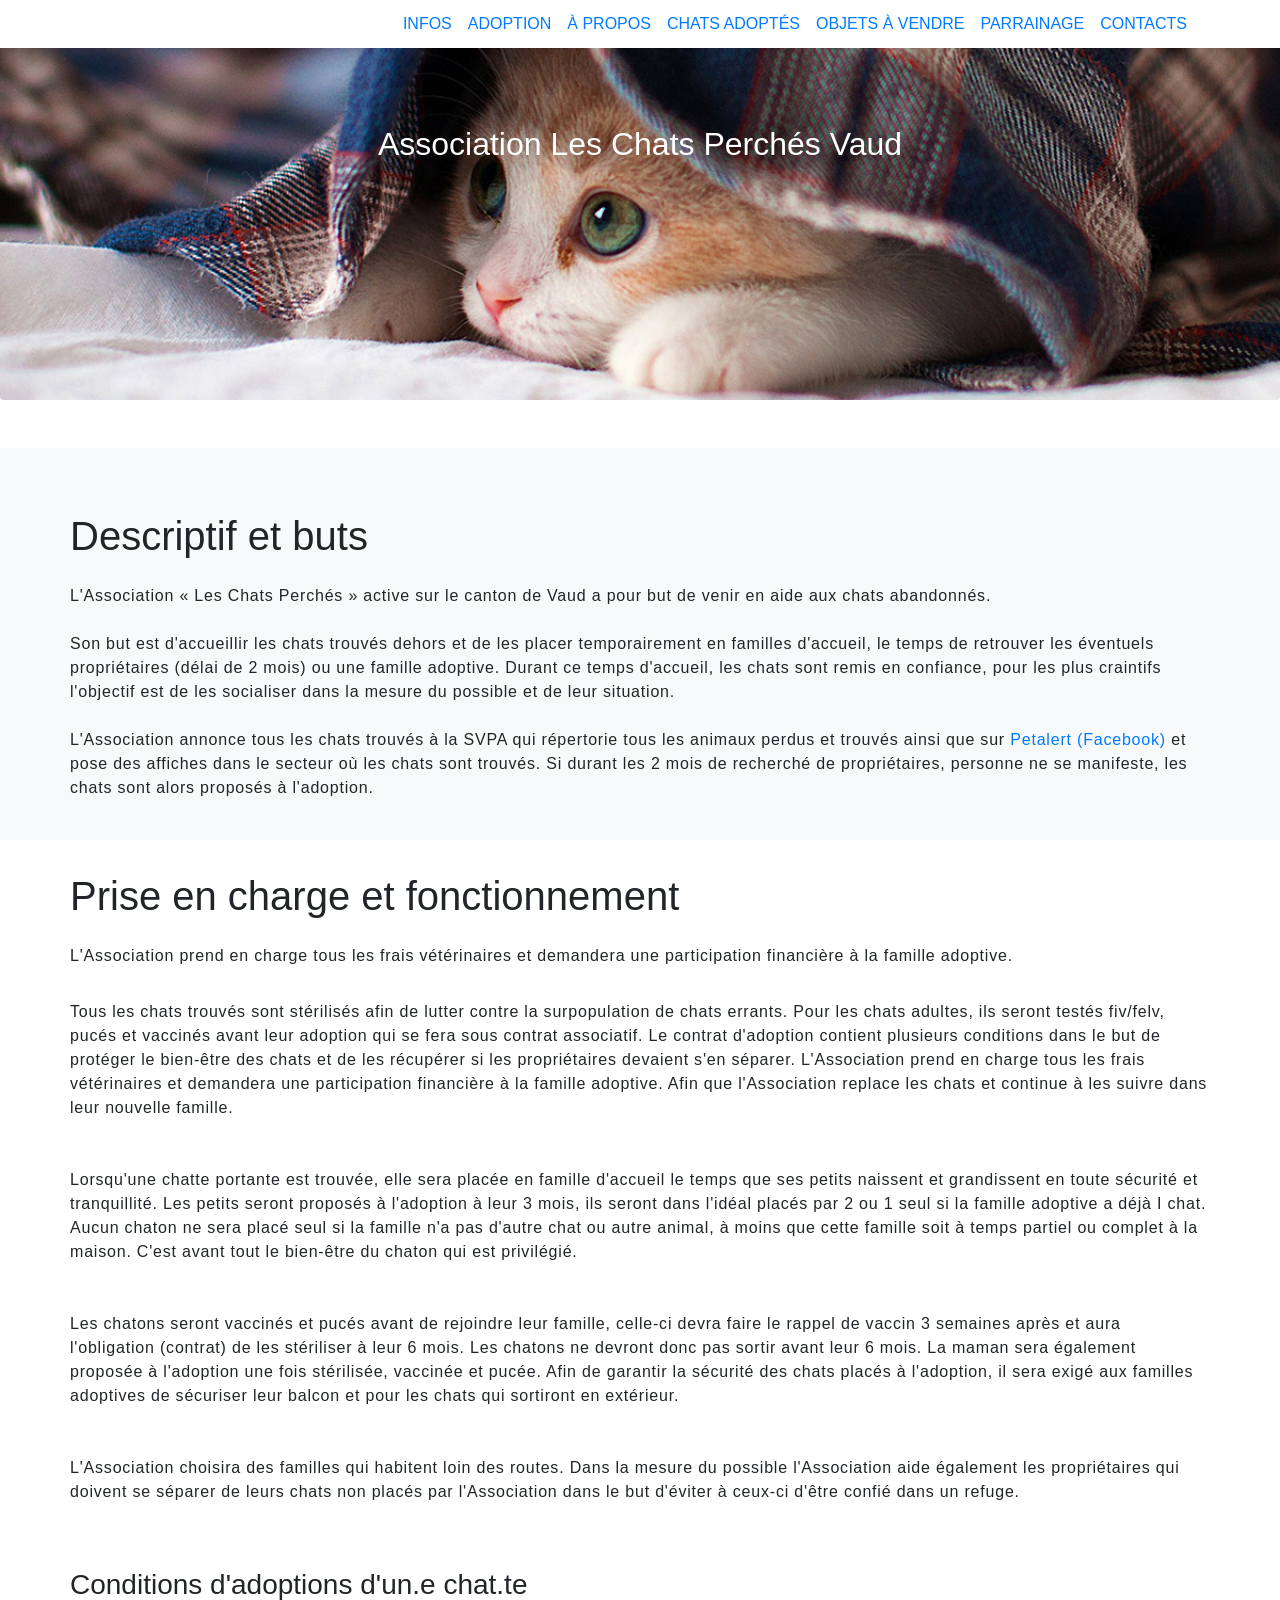
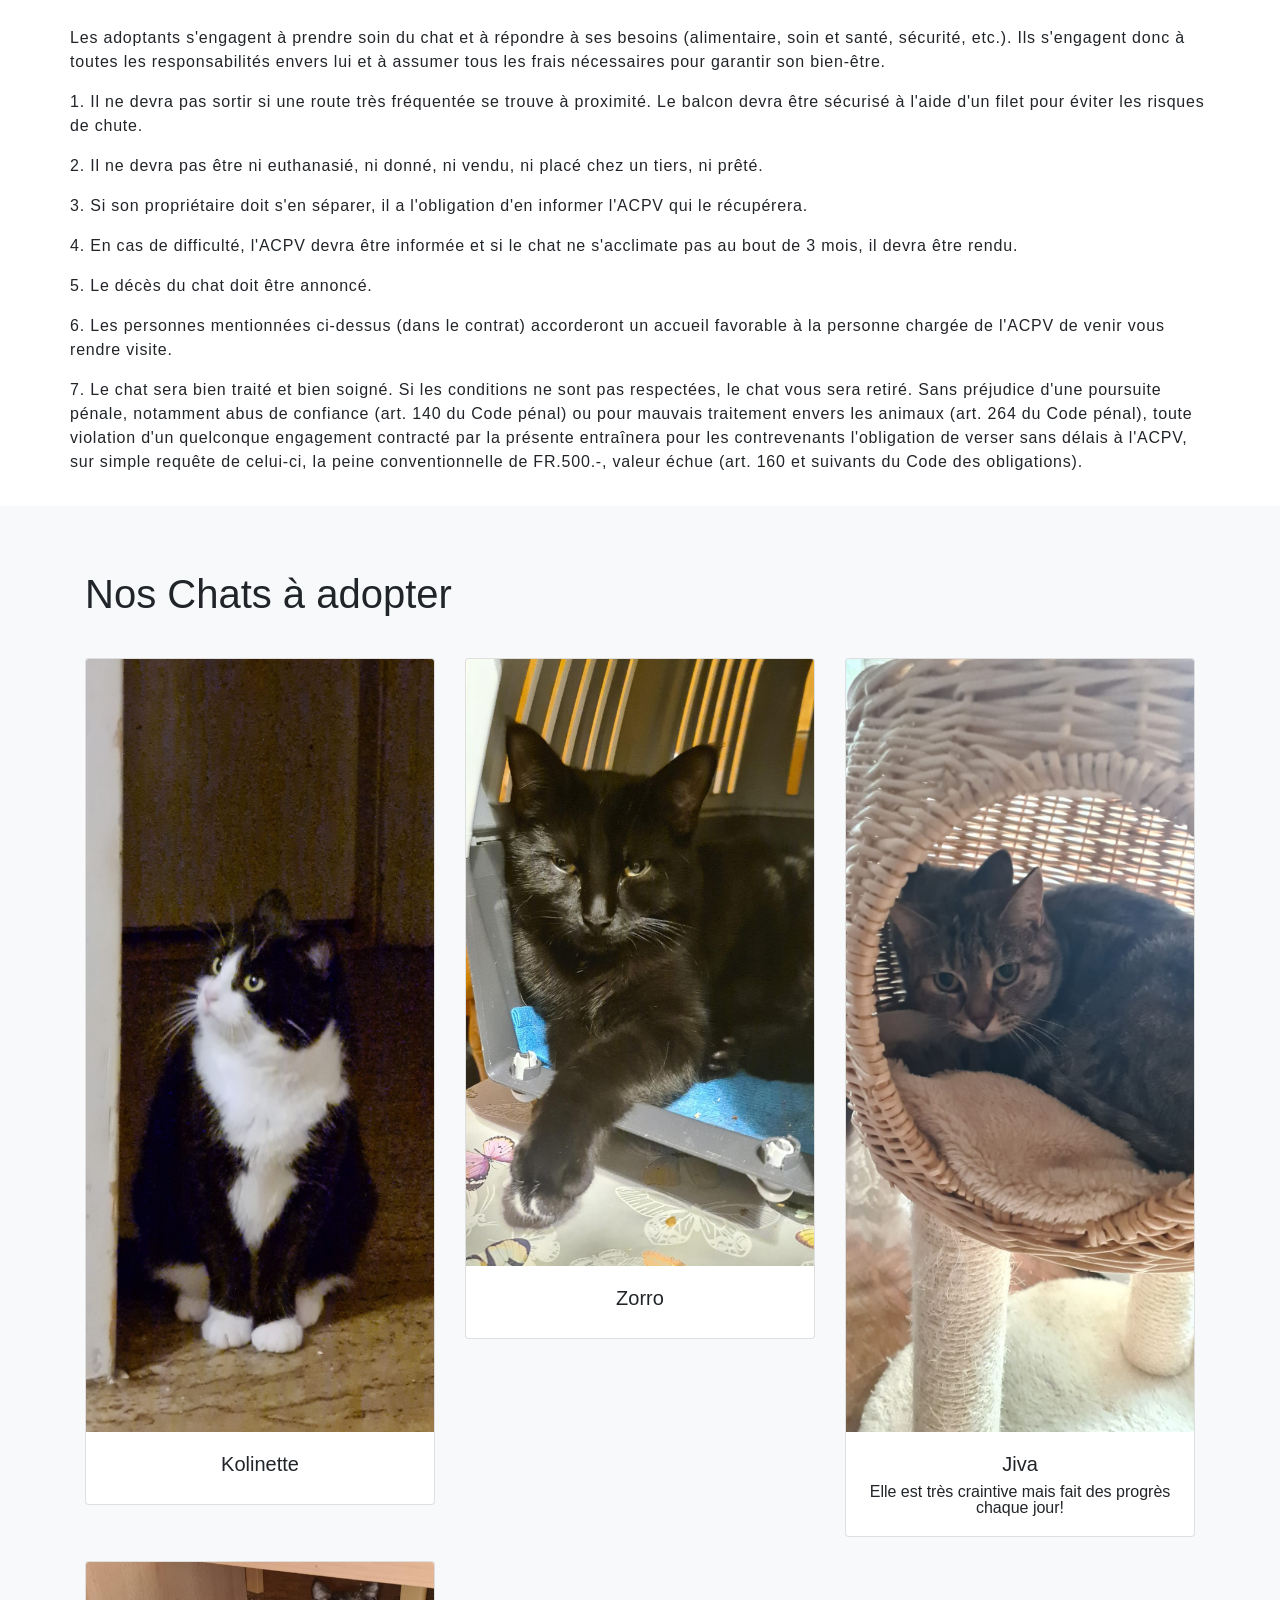
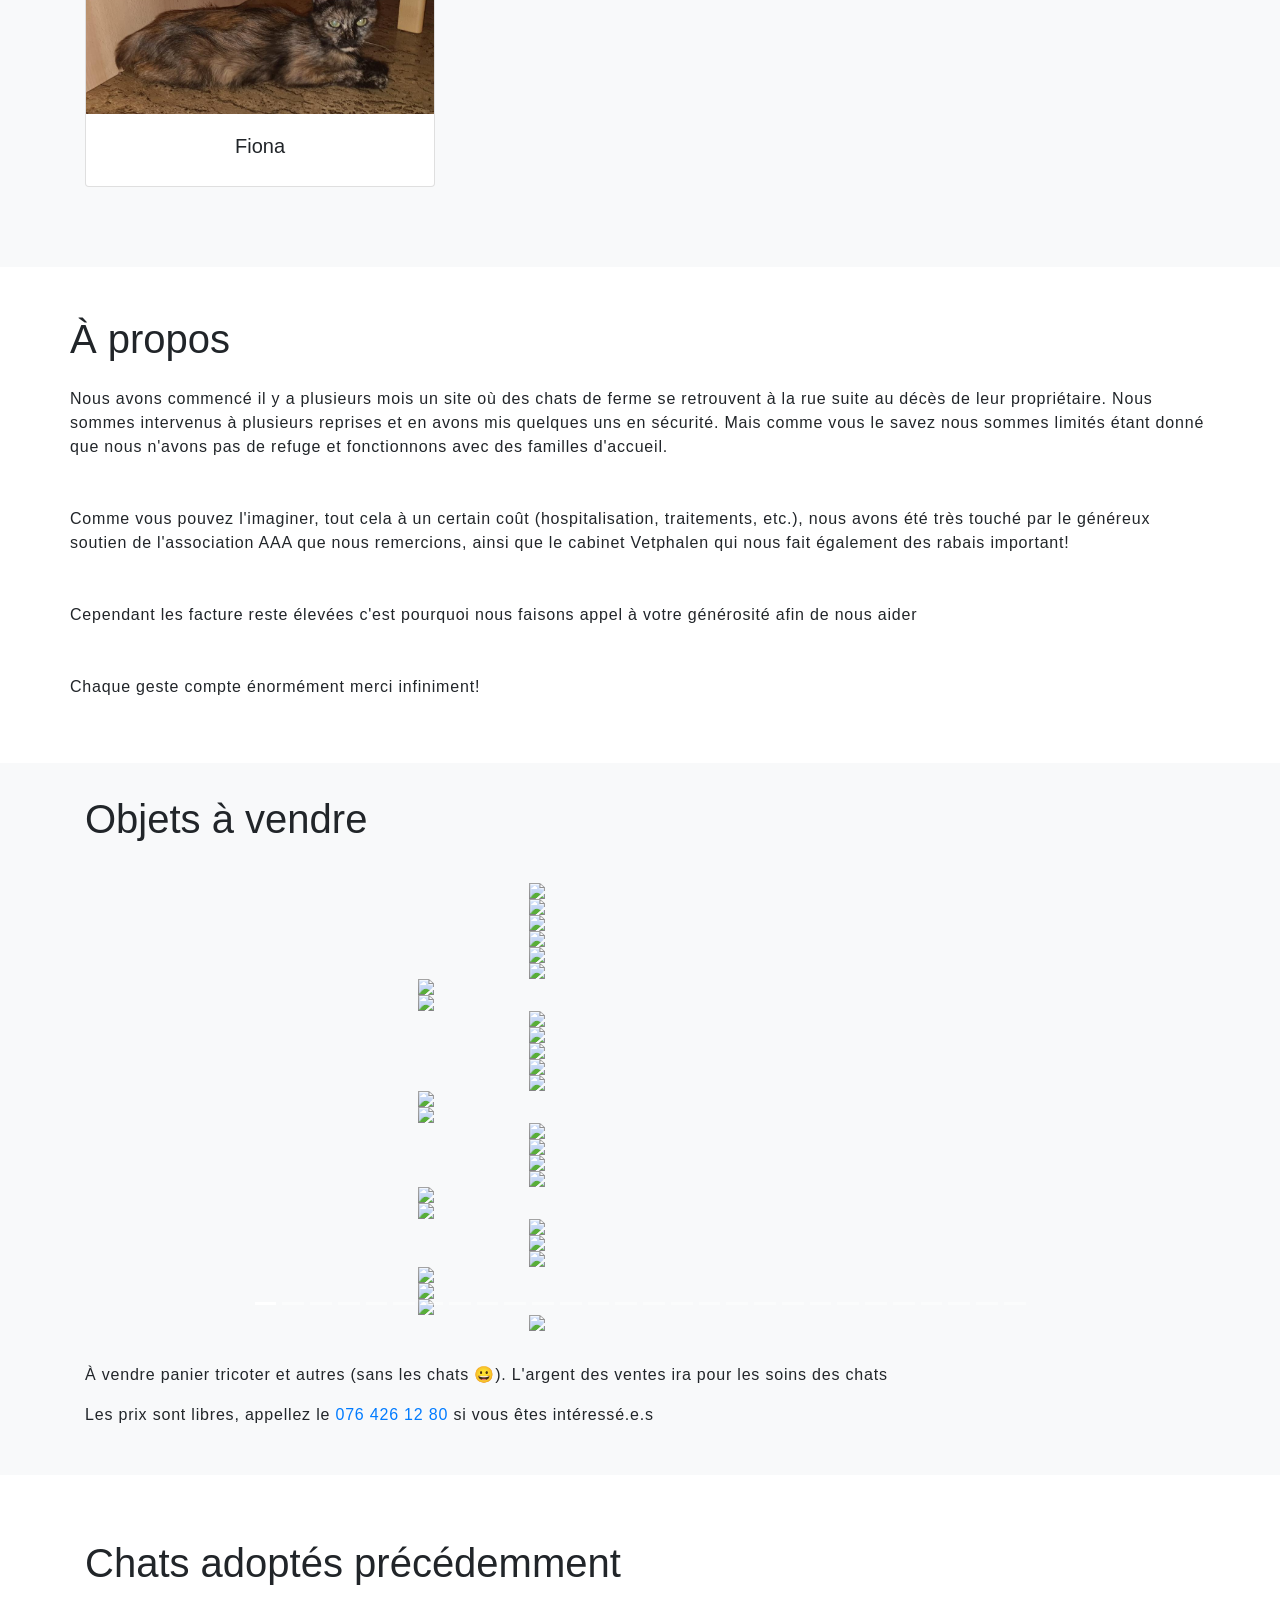
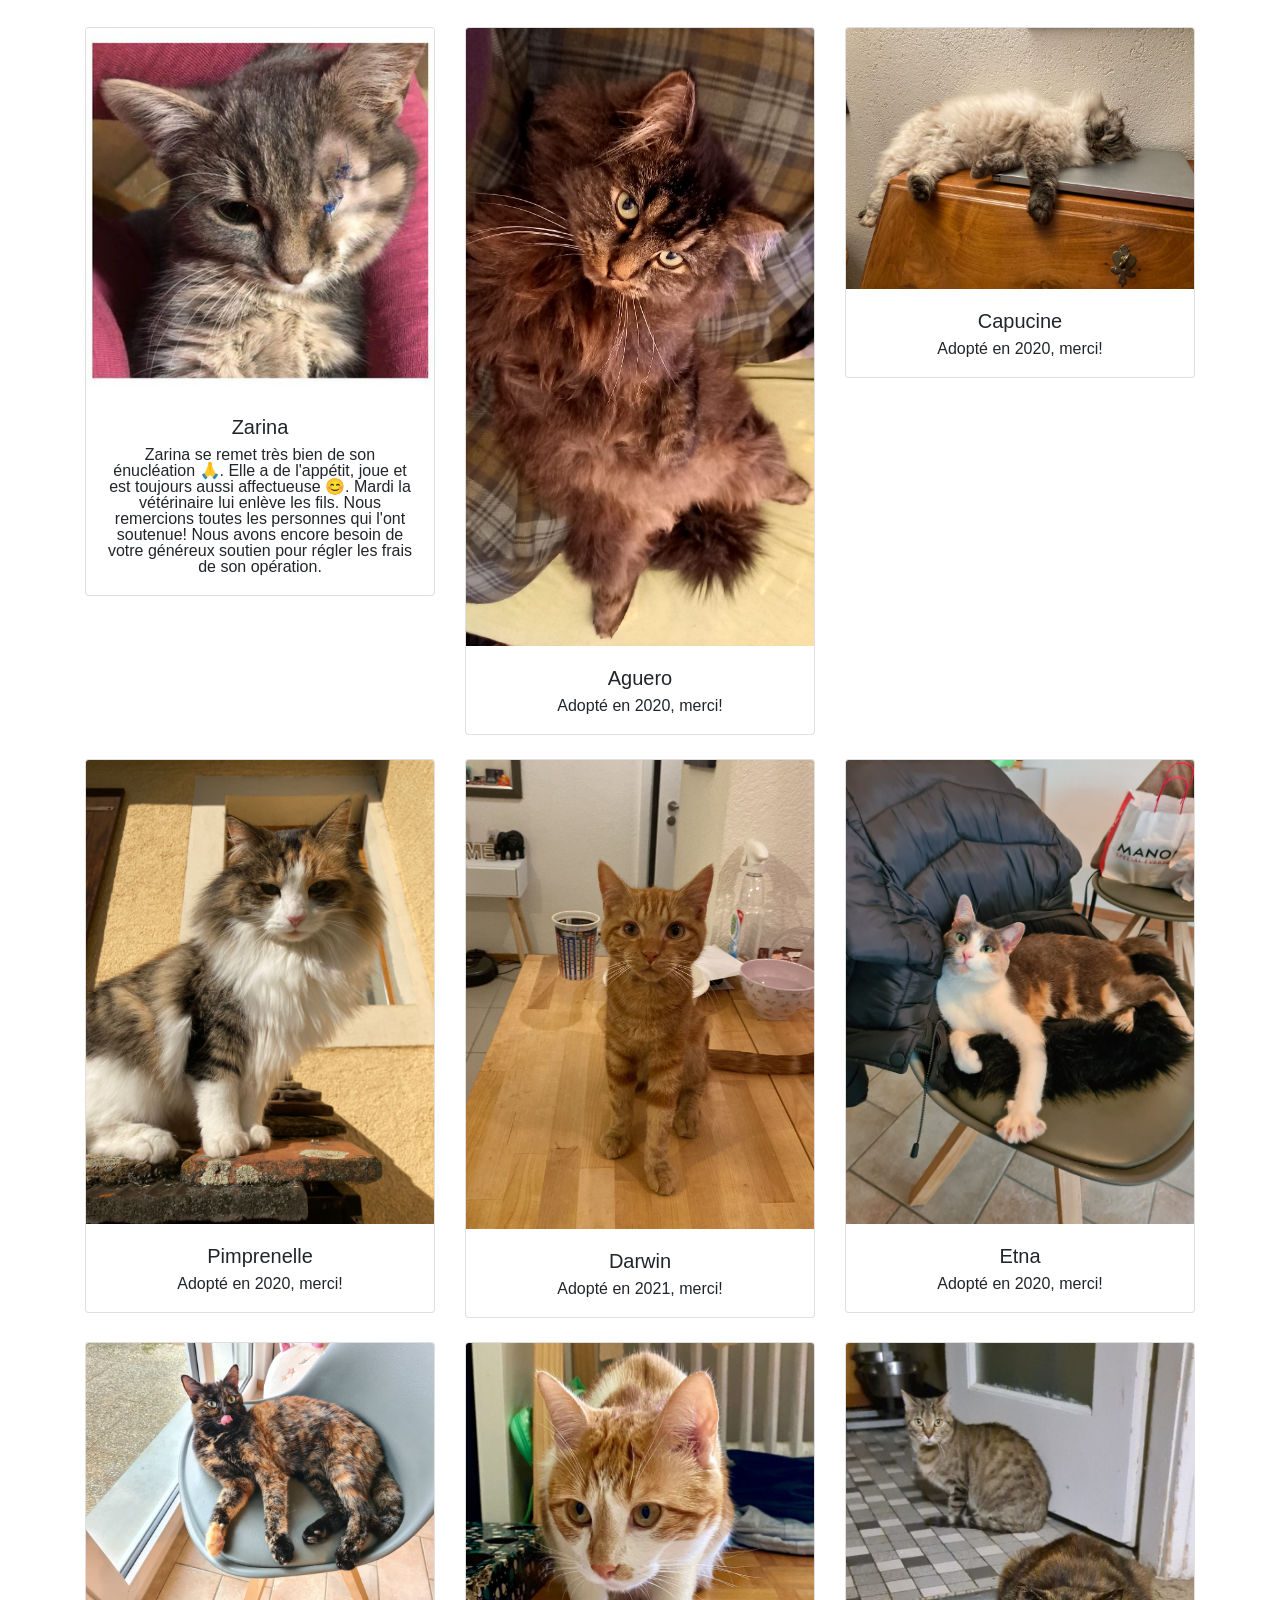
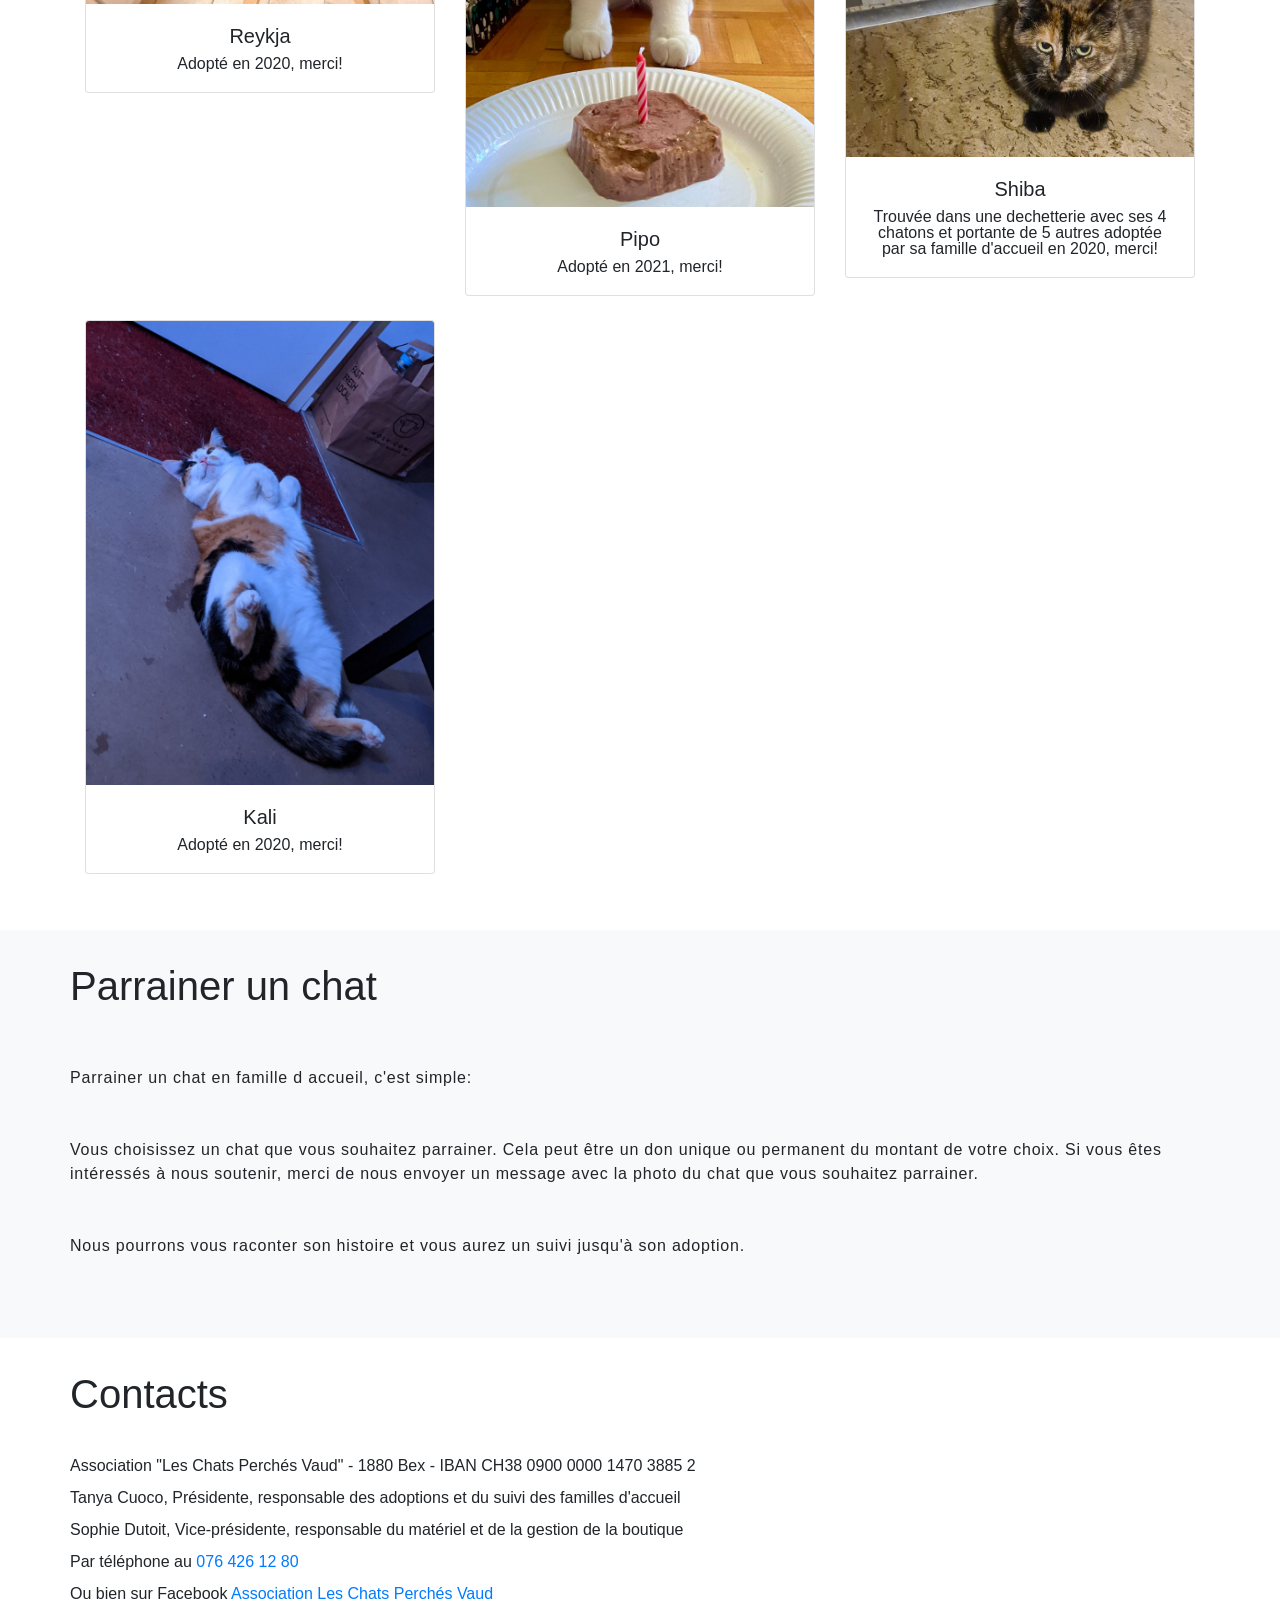
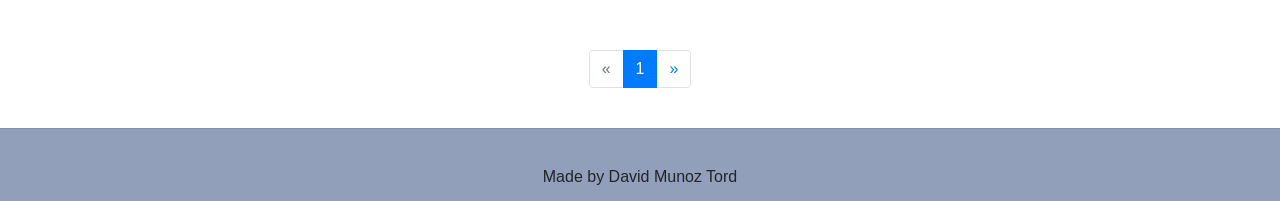
==== index.html @ c6ec5c67 "Update index.html" ====
<!DOCTYPE html>
<html lang="en">

<head>
    <meta charset="utf-8">
    <meta name="viewport" content="width=device-width, initial-scale=1, shrink-to-fit=no">
    <meta http-equiv="x-ua-compatible" content="ie=edge">
    <title>Association Les Chats Perchés Vaud</title>

    <!-- Custom fonts for this template -->
    <link href="vendor/font-awesome/css/font-awesome.min.css" rel="stylesheet" type="text/css">
    <link href="https://fonts.googleapis.com/css?family=Montserrat:400,700" rel="stylesheet" type="text/css">
    <link href='https://fonts.googleapis.com/css?family=Kaushan+Script' rel='stylesheet' type='text/css'>
    <link href='https://fonts.googleapis.com/css?family=Droid+Serif:400,700,400italic,700italic' rel='stylesheet' type='text/css'>
    <link href='https://fonts.googleapis.com/css?family=Roboto+Slab:400,100,300,700' rel='stylesheet' type='text/css'>

    <!-- Bootstrap core CSS -->
    <link href="css/bootstrap.min.css" rel="stylesheet">
    <!-- Material Design Bootstrap -->
    <link href="css/mdb.min.css" rel="stylesheet">
    <!-- Your custom styles (optional) -->
    <link href="css/style.min.css" rel="stylesheet">

    <!-- caorusle plugins -->
    <!-- <script src="https://code.jquery.com/jquery-1.9.1.min.js"  crossorigin="anonymous"></script>
  <script src="https://cdn.statically.io/gh/mdlavin/bootstrap-carousel-standalone/292657fcb31f3c21cc7147816ab66e2191466f67/js/bootstrap.js" crossorigin="anonymous"></script>
   -->

    <style type="text/css">
        p {
            line-height: 1.5;
            letter-spacing: 0.05em;
        }
        
        html,
        body,
        header,
        .carousel-inner>.item>img,
        .carousel-inner>.item>a>img {
            display: block;
            height: auto;
            max-width: 100%;
            line-height: 1;
            margin: auto;
            width: 100%;
        }
        
        @media (max-width: 740px) {
            html,
            body,
            header,
            .carousel {
                height: 100vh;
            }
        }
        
        @media (min-width: 800px) and (max-width: 850px) {
            html,
            body,
            header,
            .carousel {
                height: 100vh;
            }
        }
    </style>

    <!-- <link rel="stylesheet" href="https://maxcdn.bootstrapcdn.com/bootstrap/3.4.1/css/bootstrap.min.css">  -->
    <link rel="stylesheet" href="https://cdn.statically.io/gh/mdlavin/bootstrap-carousel-standalone/292657fcb31f3c21cc7147816ab66e2191466f67/css/bootstrap.css" crossorigin="anonymous">
    <script src="https://ajax.googleapis.com/ajax/libs/jquery/3.5.1/jquery.min.js"></script>
    <script src="https://maxcdn.bootstrapcdn.com/bootstrap/3.4.1/js/bootstrap.min.js"></script>

</head>

<!-- Background image -->

<!-- Jumbotron -->
<div class="bg-image p-5 text-center shadow-1-strong rounded mb-5 text-white" style="background-image: url('./img/cute-sleepy-kitten-website-header.jpg'); 
          background-size: cover; height: 400px;">
    <h1 class="mb-3 h2"><br><br> Association Les Chats Perchés Vaud</h1>


</div>
<!-- Jumbotron -->

<body>




    <!-- Navigation -->
    <nav class="navbar navbar-expand-lg fixed-top bg-white" id="mainNav">
        <div class="container">
            <a class="js-scroll-trigger" href="#page-top">
                <i class="fa fa-home"></i>
            </a>
            <button class="navbar-toggler navbar-toggler-right" type="button" data-toggle="collapse" data-target="#navbarResponsive" aria-controls="navbarResponsive" aria-expanded="false" aria-label="Toggle navigation">
        Menu
        <i class="fa fa-bars"></i>
      </button>
            <div class="collapse navbar-collapse" id="navbarResponsive">
                <ul class="navbar-nav text-uppercase ml-auto">
                    <li class="nav-item">
                        <a class="nav-link js-scroll-trigger" href="#infos">Infos</a>
                    </li>
                    <li class="nav-item">
                        <a class="nav-link js-scroll-trigger" href="#adopt">Adoption</a>
                    </li>
                    <li class="nav-item">
                        <a class="nav-link js-scroll-trigger" href="#histoire">À propos</a>
                    </li>
                    <li class="nav-item">
                        <a class="nav-link js-scroll-trigger" href="#cats">Chats adoptés</a>
                    </li>
                    <li class="nav-item">
                        <a class="nav-link js-scroll-trigger" href="#object">Objets à vendre</a>
                    </li>
                    <li class="nav-item">
                        <a class="nav-link js-scroll-trigger" href="#parrainer">Parrainage</a>
                    </li>
                    <li class="nav-item">
                        <a class="nav-link js-scroll-trigger" href="#contacts">Contacts</a>
                    </li>
                </ul>
            </div>
        </div>
    </nav>




    <!-- =======================  DESCRIPTION SECTION ======================= -->

    <section id="infos" class="bg-light">
        <div class="container">

            <div class="row">
                <!-- <div class="col-lg-4 text-center">
          <img class="img-fluid" src="img/team/DMT_pic_square.png" alt="David Muñoz Tord profile picture"
            style="margin-bottom: 30px">
        </div> -->
                <center>
                    <div class="col-lg-14 text-center text-md-left">
                        <br>
                        <br>
                        <br>
                        <br>
                        <!-- <h1>Informations</h1>
          <br> -->
                        <h1>Descriptif et buts</h1>
                        <br>
                        <p>L'Association « Les Chats Perchés » active sur le canton de Vaud a pour but de venir en aide aux chats abandonnés.
                            <br>
                            <br> Son but est d'accueillir les chats trouvés dehors et de les placer temporairement en familles d'accueil, le temps de retrouver les éventuels propriétaires (délai de 2 mois) ou une famille adoptive. Durant ce temps d'accueil,
                            les chats sont remis en confiance, pour les plus craintifs l'objectif est de les socialiser dans la mesure du possible et de leur situation.
                            <br>
                            <br> L'Association annonce tous les chats trouvés à la SVPA qui répertorie tous les animaux perdus et trouvés ainsi que sur
                            <a href="https://www.facebook.com/Pet.Alert.Vaud.Switzerland/">Petalert (Facebook)</a> et pose des affiches dans le secteur où les chats sont trouvés. Si durant les 2 mois de recherché de propriétaires, personne ne se manifeste,
                            les chats sont alors proposés à l'adoption.
                            <br>
                            <br>
                    </div>
                </center>
            </div>
        </div>
    </section>



    <section id="charge" class="bg-white">
        <div class="container">

            <div class="row">
                <center>
                    <div class="col-lg-14 text-center text-md-left">
                        <br>
                        <br>
                        <h1>Prise en charge et fonctionnement</h1>
                        <br>
                        <p>L'Association prend en charge tous les frais vétérinaires et demandera une participation financière à la famille adoptive.</p>
                        <br>
                        <p>Tous les chats trouvés sont stérilisés afin de lutter contre la surpopulation de chats errants. Pour les chats adultes, ils seront testés fiv/felv, pucés et vaccinés avant leur adoption qui se fera sous contrat associatif. Le contrat
                            d'adoption contient plusieurs conditions dans le but de protéger le bien-être des chats et de les récupérer si les propriétaires devaient s'en séparer. L'Association prend en charge tous les frais vétérinaires et demandera
                            une participation financière à la famille adoptive. Afin que l'Association replace les chats et continue à les suivre dans leur nouvelle famille.</p>
                        <br>
                        <br>
                        <p>Lorsqu'une chatte portante est trouvée, elle sera placée en famille d'accueil le temps que ses petits naissent et grandissent en toute sécurité et tranquillité. Les petits seront proposés à l'adoption à leur 3 mois, ils seront
                            dans l'idéal placés par 2 ou 1 seul si la famille adoptive a déjà I chat. Aucun chaton ne sera placé seul si la famille n'a pas d'autre chat ou autre animal, à moins que cette famille soit à temps partiel ou complet à la maison.
                            C'est avant tout le bien-être du chaton qui est privilégié.</p>
                        <br>
                        <br>
                        <p> Les chatons seront vaccinés et pucés avant de rejoindre leur famille, celle-ci devra faire le rappel de vaccin 3 semaines après et aura l'obligation (contrat) de les stériliser à leur 6 mois. Les chatons ne devront donc pas sortir
                            avant leur 6 mois. La maman sera également proposée à l'adoption une fois stérilisée, vaccinée et pucée. Afin de garantir la sécurité des chats placés à l'adoption, il sera exigé aux familles adoptives de sécuriser leur balcon
                            et pour les chats qui sortiront en extérieur.</p>
                        <br>
                        <br>
                        <p>L'Association choisira des familles qui habitent loin des routes. Dans la mesure du possible l'Association aide également les propriétaires qui doivent se séparer de leurs chats non placés par l'Association dans le but d'éviter
                            à ceux-ci d'être confié dans un refuge.</p>
                        <br>
                        <br>
                        <br>
                        <h3>Conditions d'adoptions d'un.e chat.te</h3>
                        <br>
                        <p>
                            Les adoptants s'engagent à prendre soin du chat et à répondre à ses besoins (alimentaire, soin et santé, sécurité, etc.). Ils s'engagent donc à toutes les responsabilités envers lui et à assumer tous les frais nécessaires pour garantir son bien-être.
                        </p>

                        <p>1. Il ne devra pas sortir si une route très fréquentée se trouve à proximité. Le balcon devra être sécurisé à l'aide d'un filet pour éviter les risques de chute.
                        </p>

                        <p>2. Il ne devra pas être ni euthanasié, ni donné, ni vendu, ni placé chez un tiers, ni prêté.</p>

                        <p>3. Si son propriétaire doit s'en séparer, il a l'obligation d'en informer l'ACPV qui le récupérera.</p>
                        <p>4. En cas de difficulté, l'ACPV devra être informée et si le chat ne s'acclimate pas au bout de 3 mois, il devra être rendu.</p>
                        <p>5. Le décès du chat doit être annoncé.</p>
                        <p>6. Les personnes mentionnées ci-dessus (dans le contrat) accorderont un accueil favorable à la personne chargée de l'ACPV de venir vous rendre visite.
                        </p>
                        <p>7. Le chat sera bien traité et bien soigné. Si les conditions ne sont pas respectées, le chat vous sera retiré. Sans préjudice d'une poursuite pénale, notamment abus de confiance (art. 140 du Code pénal) ou pour mauvais traitement
                            envers les animaux (art. 264 du Code pénal), toute violation d'un quelconque engagement contracté par la présente entraînera pour les contrevenants l'obligation de verser sans délais à l'ACPV, sur simple requête de celui-ci,
                            la peine conventionnelle de FR.500.-, valeur échue (art. 160 et suivants du Code des obligations).</p>
                        <br>
                    </div>
                </center>
            </div>
        </div>
    </section>



    <!--Main layout-->
    <section id="adopt" class="bg-light">
        <br>
        <br>
        <br>
        <br>

        <div class="container">

            <h1>Nos Chats à adopter</h1>
            <br>
            <br>

            <!--Section: Products v.3-->
            <section class="text-center mb-4">

                <!--Grid row-->
                <div class="row wow fadeIn">

                    <!--Grid column-->
                    <div class="col-lg-4 col-md-6 mb-4">

                        <!--Card-->
                        <div class="card">

                            <!--Card image-->
                            <div class="view overlay">
                                <img src="./img/chats_to_adopt/Kolinette.jpeg" class="card-img-top" alt="">
                                <a>
                                    <div class="mask rgba-white-slight"></div>
                                </a>
                            </div>
                            <!--Card image-->

                            <!--Card content-->
                            <div class="card-body text-center">
                                <!--Category & Title-->
                                <h5>Kolinette</h5>

                            </div>
                            <!--Card content-->

                        </div>
                        <!--Card-->

                    </div>
                    <!--Grid column-->


                    <!--Grid column-->
                    <div class="col-lg-4 col-md-6 mb-4">
                        <!--Card-->
                        <div class="card">

                            <!--Card image-->
                            <div class="view overlay">
                                <img src="./img/chats_to_adopt/Zorro.jpeg" class="card-img-top" alt="">
                                <a>
                                    <div class="mask rgba-white-slight"></div>
                                </a>
                            </div>
                            <!--Card image-->

                            <!--Card content-->
                            <div class="card-body text-center">
                                <!--Category & Title-->
                                <h5>Zorro</h5>

                            </div>
                            <!--Card content-->

                        </div>
                        <!--Card-->


                    </div>
                    <!--Grid column-->

                    <!--Grid column-->
                    <div class="col-lg-4 col-md-6 mb-4">

                        <!--Card-->
                        <div class="card">

                            <!--Card image-->
                            <div class="view overlay">
                                <img src="./img/chats_to_adopt/Jiva.jpeg" class="card-img-top" alt="">
                                <a>
                                    <div class="mask rgba-white-slight"></div>
                                </a>
                            </div>
                            <!--Card image-->

                            <!--Card content-->
                            <div class="card-body text-center">
                                <!--Category & Title-->
                                <h5>Jiva</h5>
                                Elle est très craintive mais fait des progrès chaque jour!

                            </div>
                            <!--Card content-->

                        </div>
                        <!--Card-->


                    </div>
                    <!--Grid column-->
                </div>

                <!--Grid row-->
                <div class="row">

                    <!--Grid column-->
                    <div class="col-lg-4 col-md-6 mb-4">
                        <!--Card-->
                        <div class="card">
                            <!--Card image-->
                            <div class="view overlay">
                                <img src="./img/chats_to_adopt/Fiona.jpeg" class="card-img-top" alt="">
                                <a>
                                    <div class="mask rgba-white-slight"></div>
                                </a>
                            </div>
                            <!--Card image-->

                            <!--Card content-->
                            <div class="card-body text-center">
                                <!--Category & Title-->
                                <h5>Fiona</h5>

                            </div>
                            <!--Card content-->

                        </div>
                        <!--Card-->
                    </div>
                    <!--Grid column-->
                </div>


            </section>
        </div>
        <br><br>

    </section>

    <!--  -->

    <section id="histoire" class="bg-white">
        <div class="container">

            <div class="row">
                <center>
                    <div class="col-lg-14 text-center text-md-left">
                        <br>
                        <br>
                        <br>
                        <h1>À propos</h1>
                        <br>
                        <p> Nous avons commencé il y a plusieurs mois un site où des chats de ferme se retrouvent à la rue suite au décès de leur propriétaire. Nous sommes intervenus à plusieurs reprises et en avons mis quelques uns en sécurité. Mais comme
                            vous le savez nous sommes limités étant donné que nous n'avons pas de refuge et fonctionnons avec des familles d'accueil.</p>
                        <br>
                        <br>
                        <p> Comme vous pouvez l'imaginer, tout cela à un certain coût (hospitalisation, traitements, etc.), nous avons été très touché par le généreux soutien de l'association AAA que nous remercions, ainsi que le cabinet Vetphalen qui nous
                            fait également des rabais important!</p>
                        <br>
                        <br>
                        <p> Cependant les facture reste élevées c'est pourquoi nous faisons appel à votre générosité afin de nous aider </p>
                        <br>
                        <br>
                        <p> Chaque geste compte énormément merci infiniment!</p>
                        <br>
                        <br>
                        <br>

                    </div>
                </center>
            </div>
        </div>
    </section>

    <!--  -->




    <!--  -->

    <section id="object" class="bg-light">
        <br>
        <br>


        <div class="container">

            <h1>Objets à vendre</h1>
            <br>
            <br>


            <div id="myCarousel" class="carousel slide" data-ride="carousel">
                <!-- Indicators -->
                <ol class="carousel-indicators">
                    <li data-target="#myCarousel" data-slide-to="0" class="active"></li>
                    <li data-target="#myCarousel" data-slide-to="1"></li>
                    <li data-target="#myCarousel" data-slide-to="2"></li>
                    <li data-target="#myCarousel" data-slide-to="3"></li>
                    <li data-target="#myCarousel" data-slide-to="4"></li>
                    <li data-target="#myCarousel" data-slide-to="5"></li>
                    <li data-target="#myCarousel" data-slide-to="6"></li>
                    <li data-target="#myCarousel" data-slide-to="7"></li>
                    <li data-target="#myCarousel" data-slide-to="8"></li>
                    <li data-target="#myCarousel" data-slide-to="9"></li>
                    <li data-target="#myCarousel" data-slide-to="10"></li>
                    <li data-target="#myCarousel" data-slide-to="11"></li>
                    <li data-target="#myCarousel" data-slide-to="12"></li>
                    <li data-target="#myCarousel" data-slide-to="13"></li>
                    <li data-target="#myCarousel" data-slide-to="14"></li>
                    <li data-target="#myCarousel" data-slide-to="15"></li>
                    <li data-target="#myCarousel" data-slide-to="16"></li>
                    <li data-target="#myCarousel" data-slide-to="17"></li>
                    <li data-target="#myCarousel" data-slide-to="18"></li>
                    <li data-target="#myCarousel" data-slide-to="19"></li>
                    <li data-target="#myCarousel" data-slide-to="20"></li>
                    <li data-target="#myCarousel" data-slide-to="21"></li>
                    <li data-target="#myCarousel" data-slide-to="22"></li>
                    <li data-target="#myCarousel" data-slide-to="23"></li>
                    <li data-target="#myCarousel" data-slide-to="24"></li>
                    <li data-target="#myCarousel" data-slide-to="25"></li>
                    <li data-target="#myCarousel" data-slide-to="26"></li>
                    <li data-target="#myCarousel" data-slide-to="27"></li>
                </ol>

                <!-- Wrapper for slides -->
                <div class="carousel-inner">
                    <div class="item active">
                        <img src="img/objets/objet20.jpeg" style="width:20%;">
                    </div>

                    <div class="item">
                        <img src="img/objets/objet21.jpeg" style="width:20%;">
                    </div>

                    <div class="item">
                        <img src="img/objets/objet22.jpeg" style="width:20%;">
                    </div>

                    <div class="item">
                        <img src="img/objets/objet23.jpeg" style="width:20%;">
                    </div>


                    <div class="item">
                        <img src="img/objets/objet24.jpeg" style="width:20%;">
                    </div>


                    <div class="item">
                        <img src="img/objets/objet25.jpeg" style="width:20%;">
                    </div>

                    <div class="item">
                        <img src="img/objets/objet26.jpeg" style="width:40%;">
                    </div>

                    <div class="item">
                        <img src="img/objets/objet27.jpeg" style="width:40%;">
                    </div>

                    <div class="item">
                        <img src="img/objets/objet28.jpeg" style="width:20%;">
                    </div>

                    <div class="item">
                        <img src="img/objets/objet29.jpeg" style="width:20%;">
                    </div>

                    <div class="item">
                        <img src="img/objets/objet1.jpeg" style="width:20%;">
                    </div>

                    <div class="item">
                        <img src="img/objets/objet2.jpeg" style="width:20%;">
                    </div>


                    <div class="item">
                        <img src="img/objets/objet3.jpeg" style="width:20%;">
                    </div>

                    <div class="item">
                        <img src="img/objets/objet4.jpeg" style="width:40%;">
                    </div>


                    <div class="item">
                        <img src="img/objets/objet5.jpeg" style="width:40%;">
                    </div>

                    <div class="item">
                        <img src="img/objets/objet6.jpeg" style="width:20%;">
                    </div>


                    <div class="item">
                        <img src="img/objets/objet7.jpeg" style="width:20%;">
                    </div>


                    <div class="item">
                        <img src="img/objets/objet8.jpeg" style="width:20%;">
                    </div>



                    <div class="item">
                        <img src="img/objets/objet9.jpeg" style="width:20%;">
                    </div>


                    <div class="item">
                        <img src="img/objets/objet10.jpeg" style="width:40%;">
                    </div>


                    <div class="item">
                        <img src="img/objets/objet11.jpeg" style="width:40%;">
                    </div>

                    <div class="item">
                        <img src="img/objets/objet12.jpeg" style="width:20%;">
                    </div>

                    <div class="item">
                        <img src="img/objets/objet13.jpeg" style="width:20%;">
                    </div>

                    <div class="item">
                        <img src="img/objets/objet14.jpeg" style="width:20%;">
                    </div>

                    <div class="item">
                        <img src="img/objets/objet15.jpeg" style="width:40%;">
                    </div>


                    <div class="item">
                        <img src="img/objets/objet16.jpeg" style="width:40%;">
                    </div>

                    <div class="item">
                        <img src="img/objets/objet17.jpeg" style="width:40%;">
                    </div>


                    <div class="item">
                        <img src="img/objets/objet19.jpeg" style="width:20%;">
                    </div>


                </div>

                <!-- Left and right controls -->
                <a class="left carousel-control" href="#myCarousel" data-slide="prev">
                    <span class="glyphicon glyphicon-chevron-left"></span>
                    <span class="sr-only">Previous</span>
                </a>
                <a class="right carousel-control" href="#myCarousel" data-slide="next">
                    <span class="glyphicon glyphicon-chevron-right"></span>
                    <span class="sr-only">Next</span>
                </a>
            </div>

            <br><br>
            <p>À vendre panier tricoter et autres (sans les chats 😀). L'argent des ventes ira pour les soins des chats</p>
            <p>Les prix sont libres, appellez le <a href="tel:076-426-12-80">076 426 12 80</a> si vous êtes intéressé.e.s</p>
            <br><br>
        </div>
    </section>



    <!--  -->
    <section id="cats" class="bg-white">
        <br>
        <br>
        <br>
        <br>

        <div class="container">

            <h1>Chats adoptés précédemment</h1>
            <br>
            <br>

            <!--Section: Products v.3-->
            <!-- <section class="text-center mb-4"> -->

            <!--Grid row-->
            <div class="row wow fadeIn">

                <!--Grid column-->
                <div class="col-lg-4 col-md-6 mb-4">

                    <!--Card-->
                    <div class="card">

                        <!--Card image-->
                        <div class="view overlay">
                            <img src="./img/chat_adopte/zarina.jpg" class="card-img-top" alt="">
                            <a>
                                <div class="mask rgba-white-slight"></div>
                            </a>
                        </div>
                        <!--Card image-->

                        <!--Card content-->
                        <div class="card-body text-center">
                            <!--Category & Title-->
                            <h5>Zarina</h5>
                            Zarina se remet très bien de son énucléation 🙏. Elle a de l'appétit, joue et est toujours aussi affectueuse 😊. Mardi la vétérinaire lui enlève les fils. Nous remercions toutes les personnes qui l'ont soutenue! Nous avons encore besoin de votre généreux
                            soutien pour régler les frais de son opération.


                        </div>
                        <!--Card content-->

                    </div>
                    <!--Card-->

                </div>
                <!--Grid column-->

                <!--Grid column-->
                <div class="col-lg-4 col-md-6 mb-4">

                    <!--Card-->
                    <div class="card">

                        <!--Card image-->
                        <div class="view overlay">
                            <img src="./img/chat_adopte/Aguero.jpeg" class="card-img-top" alt="">
                            <a>
                                <div class="mask rgba-white-slight"></div>
                            </a>
                        </div>
                        <!--Card image-->

                        <!--Card content-->
                        <div class="card-body text-center">
                            <!--Category & Title-->
                            <h5>Aguero</h5>
                            Adopté en 2020, merci!

                        </div>
                        <!--Card content-->

                    </div>
                    <!--Card-->

                </div>
                <!--Grid column-->

                <!--Grid column-->
                <div class="col-lg-4 col-md-6 mb-4">

                    <!--Card-->
                    <div class="card">

                        <!--Card image-->
                        <div class="view overlay">
                            <img src="./img/chat_adopte/Capucine.jpeg" class="card-img-top" alt="">
                            <a>
                                <div class="mask rgba-white-slight"></div>
                            </a>
                        </div>
                        <!--Card image-->

                        <!--Card content-->
                        <div class="card-body text-center">
                            <!--Category & Title-->
                            <h5>Capucine</h5>
                            Adopté en 2020, merci!

                        </div>
                        <!--Card content-->

                    </div>
                    <!--Card-->

                </div>
                <!--Grid column-->

            </div>
            <!--Grid row-->
            <!--Grid row-->
            <div class="row ">

                <!--Grid column-->
                <div class="col-lg-4 col-md-6 mb-4">
                    <!--Card-->
                    <div class="card">

                        <!--Card image-->
                        <div class="view overlay">
                            <img src="./img/chat_adopte/Pimprenelle.jpeg" class="card-img-top" alt="">
                            <a>
                                <div class="mask rgba-white-slight"></div>
                            </a>
                        </div>
                        <!--Card image-->

                        <!--Card content-->
                        <div class="card-body text-center">
                            <!--Category & Title-->
                            <h5>Pimprenelle</h5>
                            Adopté en 2020, merci!

                        </div>
                        <!--Card content-->

                    </div>
                    <!--Card-->

                </div>
                <!--Grid column-->

                <!--Grid column-->
                <div class="col-lg-4 col-md-6 mb-4">
                    <!--Card-->
                    <div class="card">

                        <!--Card image-->
                        <div class="view overlay">
                            <img src="./img/chat_adopte/Darwin.jpeg" class="card-img-top" alt="">
                            <a>
                                <div class="mask rgba-white-slight"></div>
                            </a>
                        </div>
                        <!--Card image-->

                        <!--Card content-->
                        <div class="card-body text-center">
                            <!--Category & Title-->
                            <h5>Darwin</h5>
                            Adopté en 2021, merci!

                        </div>
                        <!--Card content-->

                    </div>
                    <!--Card-->

                </div>
                <!--Grid column-->

                <!--Grid column-->
                <div class="col-lg-4 col-md-6 mb-4">
                    <!--Card-->
                    <div class="card">

                        <!--Card image-->
                        <div class="view overlay">
                            <img src="./img/chat_adopte/Etna.jpeg" class="card-img-top" alt="">
                            <a>
                                <div class="mask rgba-white-slight"></div>
                            </a>
                        </div>
                        <!--Card image-->

                        <!--Card content-->
                        <div class="card-body text-center">
                            <!--Category & Title-->
                            <h5>Etna</h5>
                            Adopté en 2020, merci!

                        </div>
                        <!--Card content-->

                    </div>
                    <!--Card-->

                </div>
                <!--Grid column-->

            </div>
            <!--Grid row-->

            <!--Grid row-->
            <div class="row ">

                <!--Grid column-->
                <div class="col-lg-4 col-md-6 mb-4">

                    <!--Card-->
                    <div class="card">

                        <!--Card image-->
                        <div class="view overlay">
                            <img src="./img/chat_adopte/Reykja.jpeg" class="card-img-top" alt="">
                            <a>
                                <div class="mask rgba-white-slight"></div>
                            </a>
                        </div>
                        <!--Card image-->

                        <!--Card content-->
                        <div class="card-body text-center">
                            <!--Category & Title-->
                            <h5>Reykja</h5>
                            Adopté en 2020, merci!

                        </div>
                        <!--Card content-->

                    </div>
                    <!--Card-->
                </div>
                <!--Grid column-->

                <!--Grid column-->
                <div class="col-lg-4 col-md-6 mb-4">

                    <!--Card-->
                    <div class="card">

                        <!--Card image-->
                        <div class="view overlay">
                            <img src="./img/chat_adopte/Pipo.jpeg" class="card-img-top" alt="">
                            <a>
                                <div class="mask rgba-white-slight"></div>
                            </a>
                        </div>
                        <!--Card image-->

                        <!--Card content-->
                        <div class="card-body text-center">
                            <!--Category & Title-->
                            <h5>Pipo</h5>
                            Adopté en 2021, merci!

                        </div>
                        <!--Card content-->

                    </div>
                    <!--Card-->
                </div>
                <!--Grid column-->



                <!--Grid column-->
                <div class="col-lg-4 col-md-6 mb-4">

                    <!--Card-->
                    <div class="card">

                        <!--Card image-->
                        <div class="view overlay">
                            <img src="./img/chat_adopte/shiba.jpeg" class="card-img-top" alt="">
                            <a>
                                <div class="mask rgba-white-slight"></div>
                            </a>
                        </div>
                        <!--Card image-->

                        <!--Card content-->
                        <div class="card-body text-center">
                            <!--Category & Title-->
                            <h5>Shiba</h5>
                            Trouvée dans une dechetterie avec ses 4 chatons et portante de 5 autres adoptée par sa famille d'accueil en 2020, merci!

                        </div>
                        <!--Card content-->

                    </div>
                    <!--Card-->
                </div>
                <!--Grid column-->

            </div>
            <!--Grid row-->

            <!--Grid row-->
            <div class="row ">

                <!--Grid column-->
                <div class="col-lg-4 col-md-6 mb-4">
                    <!--Card-->
                    <div class="card">

                        <!--Card image-->
                        <div class="view overlay">
                            <img src="./img/chat_adopte/Kali.jpeg" class="card-img-top" alt="">
                            <a>
                                <div class="mask rgba-white-slight"></div>
                            </a>
                        </div>
                        <!--Card image-->

                        <!--Card content-->
                        <div class="card-body text-center">
                            <!--Category & Title-->
                            <h5>Kali</h5>
                            Adopté en 2020, merci!

                        </div>
                        <!--Card content-->

                    </div>
                    <!--Card-->


                </div>
                <!--Grid column-->

            </div>
            <!--Grid row-->


            <!-- </section> -->
        </div>
        <br><br>

    </section>

    <!--  -->



    <section id="parrainer" class="bg-light">
        <div class="container">

            <div class="row">
                <center>
                    <div class="col-lg-14 text-center text-md-left">
                        <br>
                        <br>
                        <h1>Parrainer un chat</h1>
                        <br>
                        <br>
                        <br>
                        <p>Parrainer un chat en famille d accueil, c'est simple:</p>
                        <br><br>
                        <p>Vous choisissez un chat que vous souhaitez parrainer. Cela peut être un don unique ou permanent du montant de votre choix. Si vous êtes intéressés à nous soutenir, merci de nous envoyer un message avec la photo du chat que vous
                            souhaitez parrainer.</p>
                        <br><br>
                        <p>Nous pourrons vous raconter son histoire et vous aurez un suivi jusqu'à son adoption.</p>
                        <br>
                        <br>
                        <br>
                        <br>
                    </div>
            </div>
        </div>
    </section>

    <!--  -->

    <section id="contacts" class="bg-white">
        <div class="container">

            <div class="row">
                <center>
                    <div class="col-lg-14 text-center text-md-left">
                        <br>
                        <br>
                        <h1>Contacts</h1>
                        <br>
                        <br> Association "Les Chats Perchés Vaud" - 1880 Bex - IBAN CH38 0900 0000 1470 3885 2
                        <br><br> Tanya Cuoco, Présidente, responsable des adoptions et du suivi des familles d'accueil
                        <br><br> Sophie Dutoit, Vice-présidente, responsable du matériel et de la gestion de la boutique
                        <br><br> Par téléphone au <a href="tel:076-426-12-80">076 426 12 80</a>

                        <br>
                        <br> Ou bien sur Facebook
                        <a href="https://www.facebook.com/Association-Les-Chats-Perch%C3%A9s-Vaud-1258046920992940">
                            <i class="fab fa-facebook"></i> Association Les Chats Perchés Vaud
                        </a>
                        <br>
                    </div>
                    <br>

            </div>
            </center>
        </div>
        </div>
    </section>



    <!--Pagination-->
    <br>
    <br>
    <nav class="d-flex justify-content-center wow fadeIn">
        <ul class="pagination pg-blue">

            <!--Arrow left-->
            <li class="page-item disabled">
                <a class="page-link" href="#" aria-label="Previous">
                    <span aria-hidden="true">&laquo;</span>
                    <span class="sr-only">Previous</span>
                </a>
            </li>

            <li class="page-item active">
                <a class="page-link" href="#">1
              <span class="sr-only">(current)</span>
            </a>

                <li class="page-item">
                    <a class="page-link" href="#" aria-label="Next">
                        <span aria-hidden="true">&raquo;</span>
                        <span class="sr-only">Next</span>
                    </a>
                </li>
        </ul>
    </nav>
    <!--Pagination-->


    <!--Main layout-->

    <!--Footer-->
    <footer class="page-footer text-center font-small mt-4 wow fadeIn">


        <hr class="my-4">

        <!--Copyright-->
        <div class="footer-copyright py-3">
            Made by David Munoz Tord
            <a href="https://github.com/munoztd0">
                <i class="fa fa-github"></i>
            </a>
            <!--/github account-->
        </div>
        <!--/.Copyright-->

    </footer>
    <!--/.Footer-->

    <!-- SCRIPTS -->
    <!-- JQuery -->
    <script type="text/javascript" src="js/jquery-3.4.1.min.js"></script>
    <!-- Bootstrap tooltips -->
    <script type="text/javascript" src="js/popper.min.js"></script>
    <!-- Bootstrap core JavaScript -->
    <script type="text/javascript" src="js/bootstrap.min.js"></script>
    <!-- MDB core JavaScript -->
    <script type="text/javascript" src="js/mdb.min.js"></script>
    <!-- Initializations -->
    <script type="text/javascript">
        // Animations initialization
        new WOW().init();
    </script>
</body>

</html>
---- css/style.min.css ----
.view,body,html{height:100%}.carousel{height:50%}.carousel .carousel-inner,.carousel .carousel-inner .active,.carousel .carousel-inner .carousel-item{height:100%}@media (max-width:776px){.carousel{height:100%}}.page-footer{background-color:#929FBA}
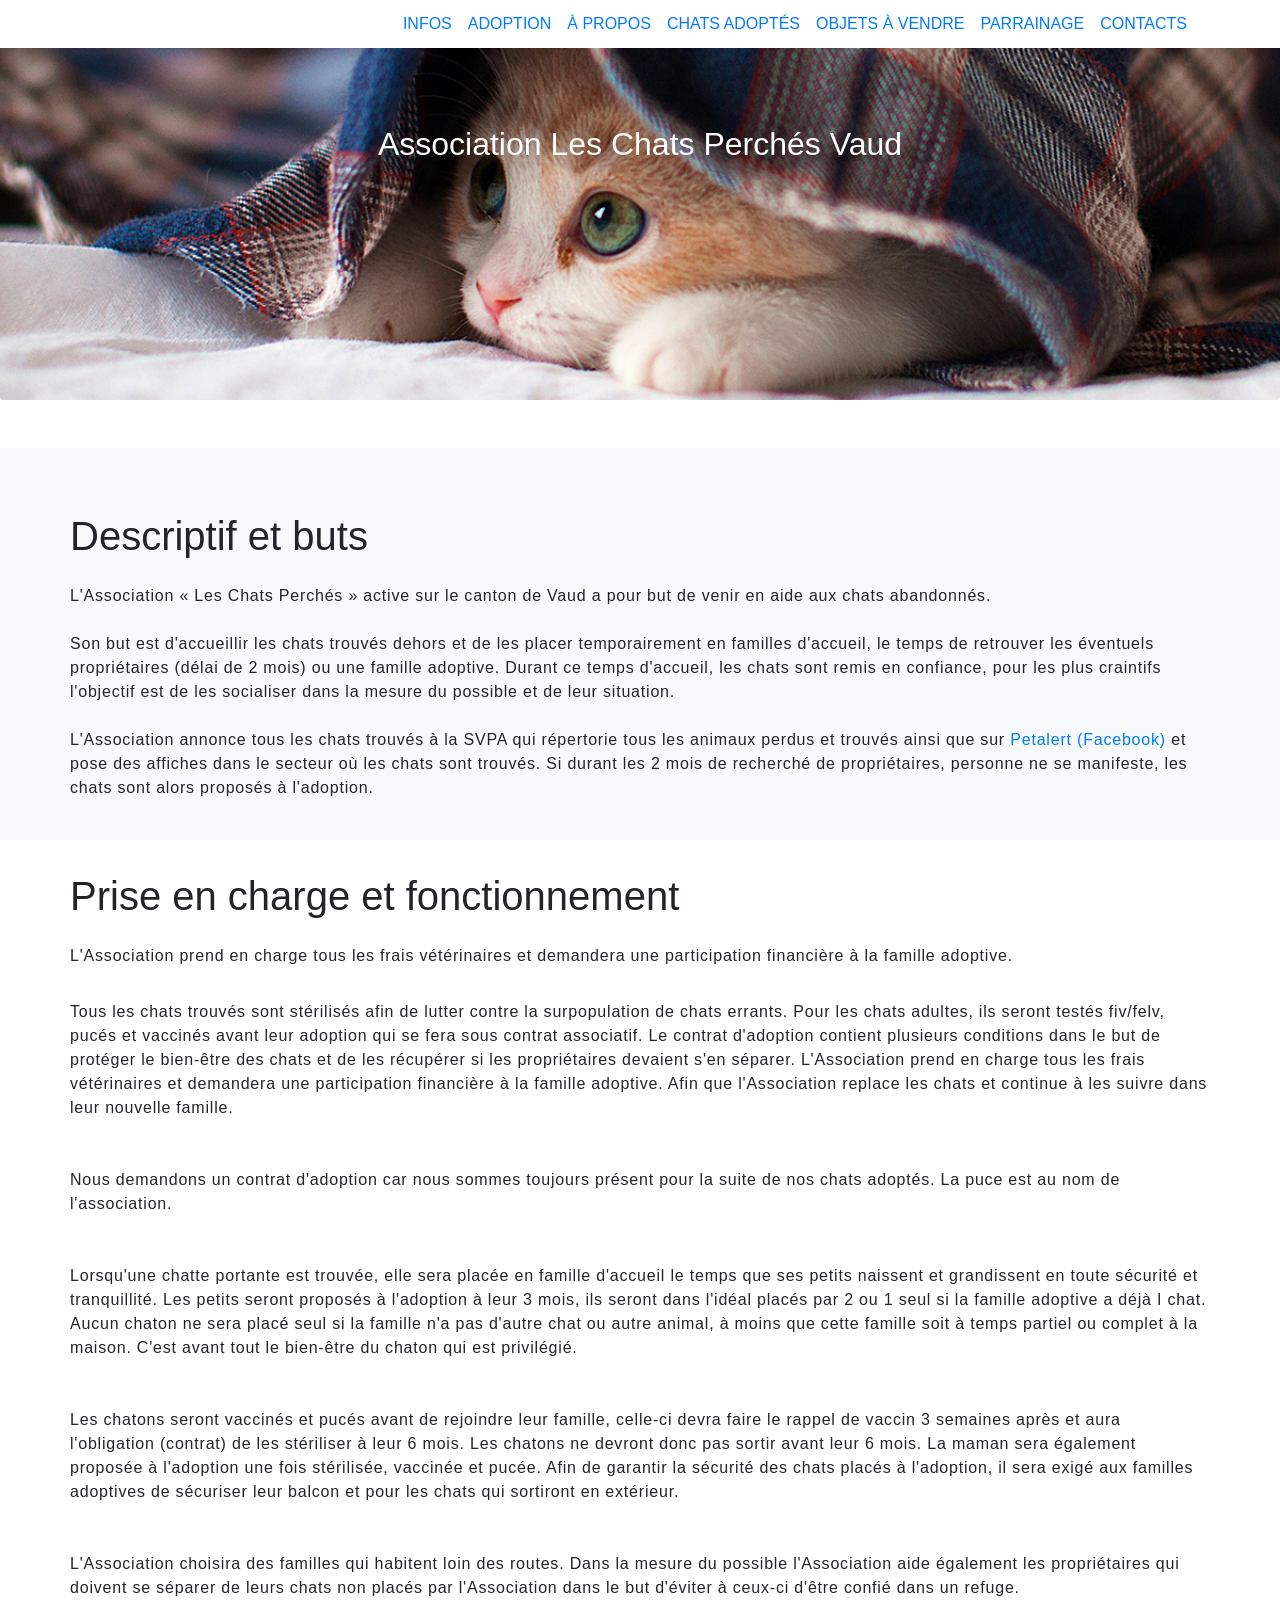
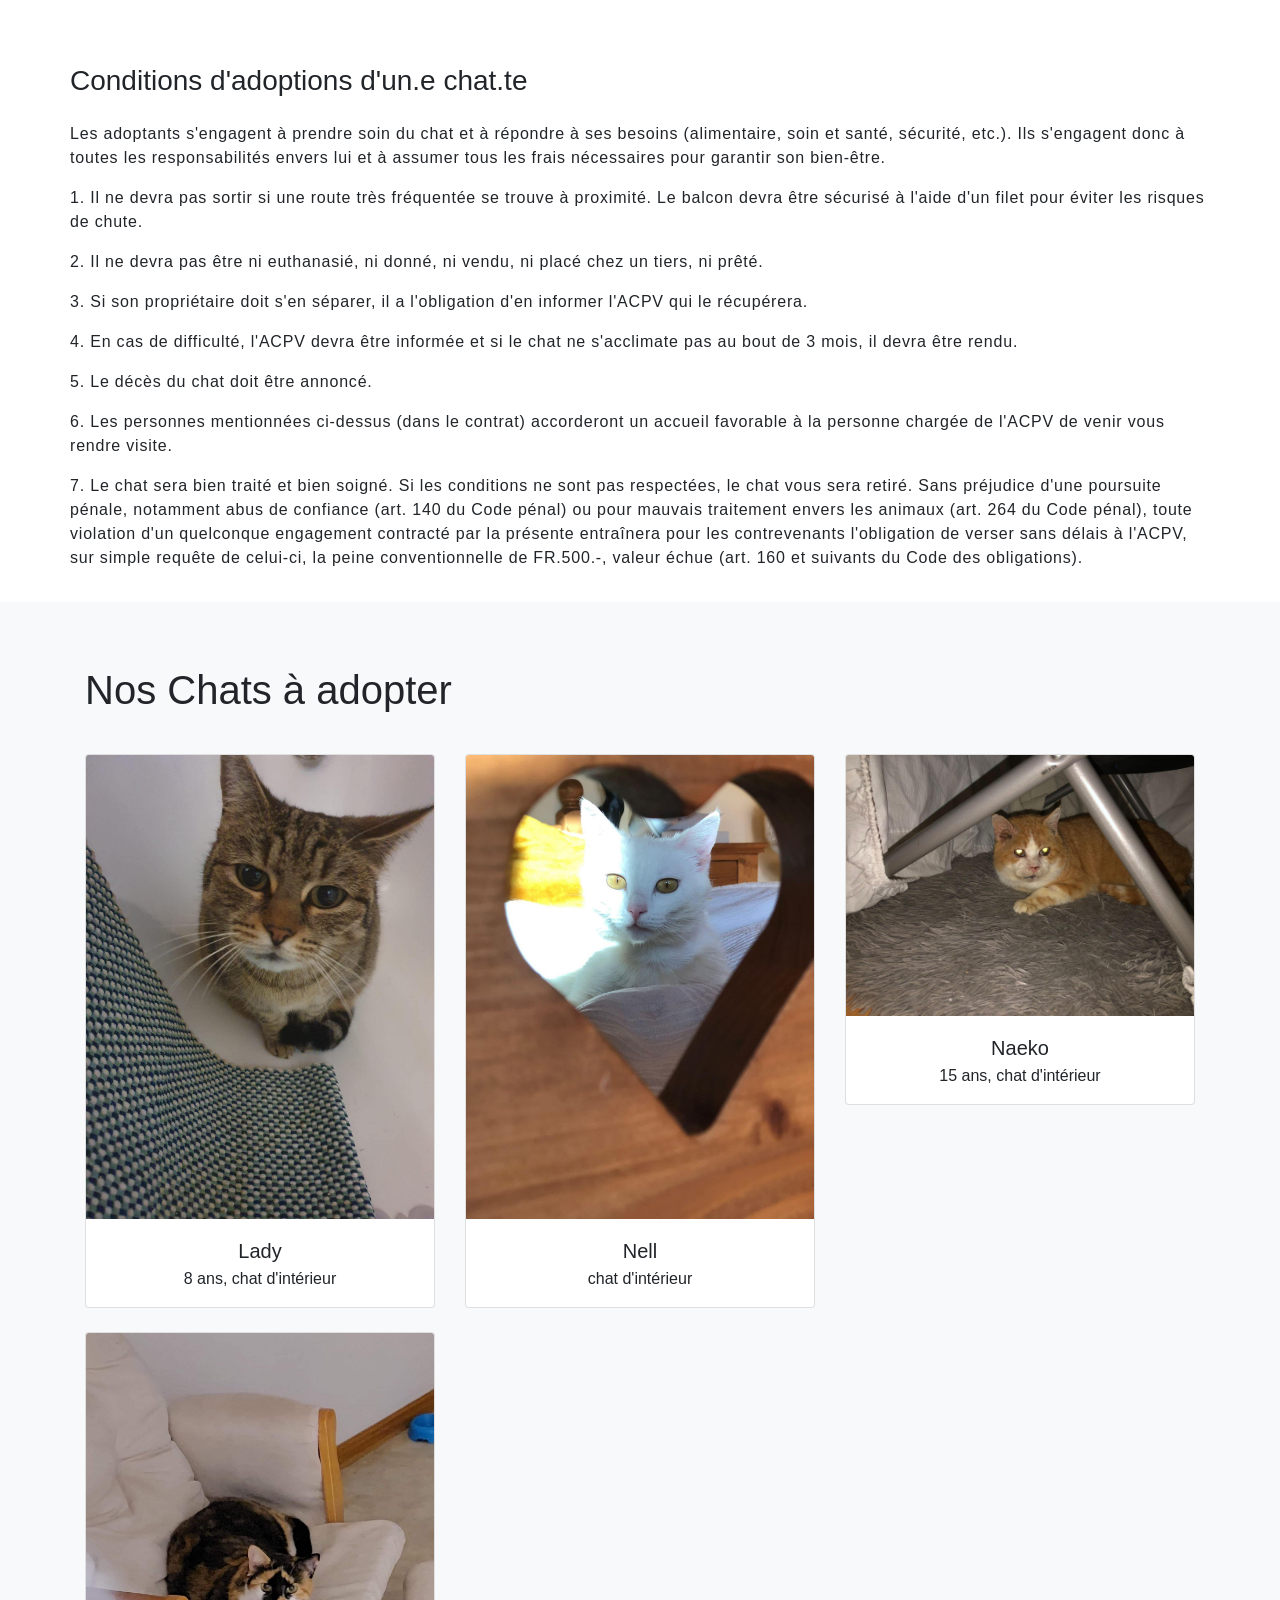
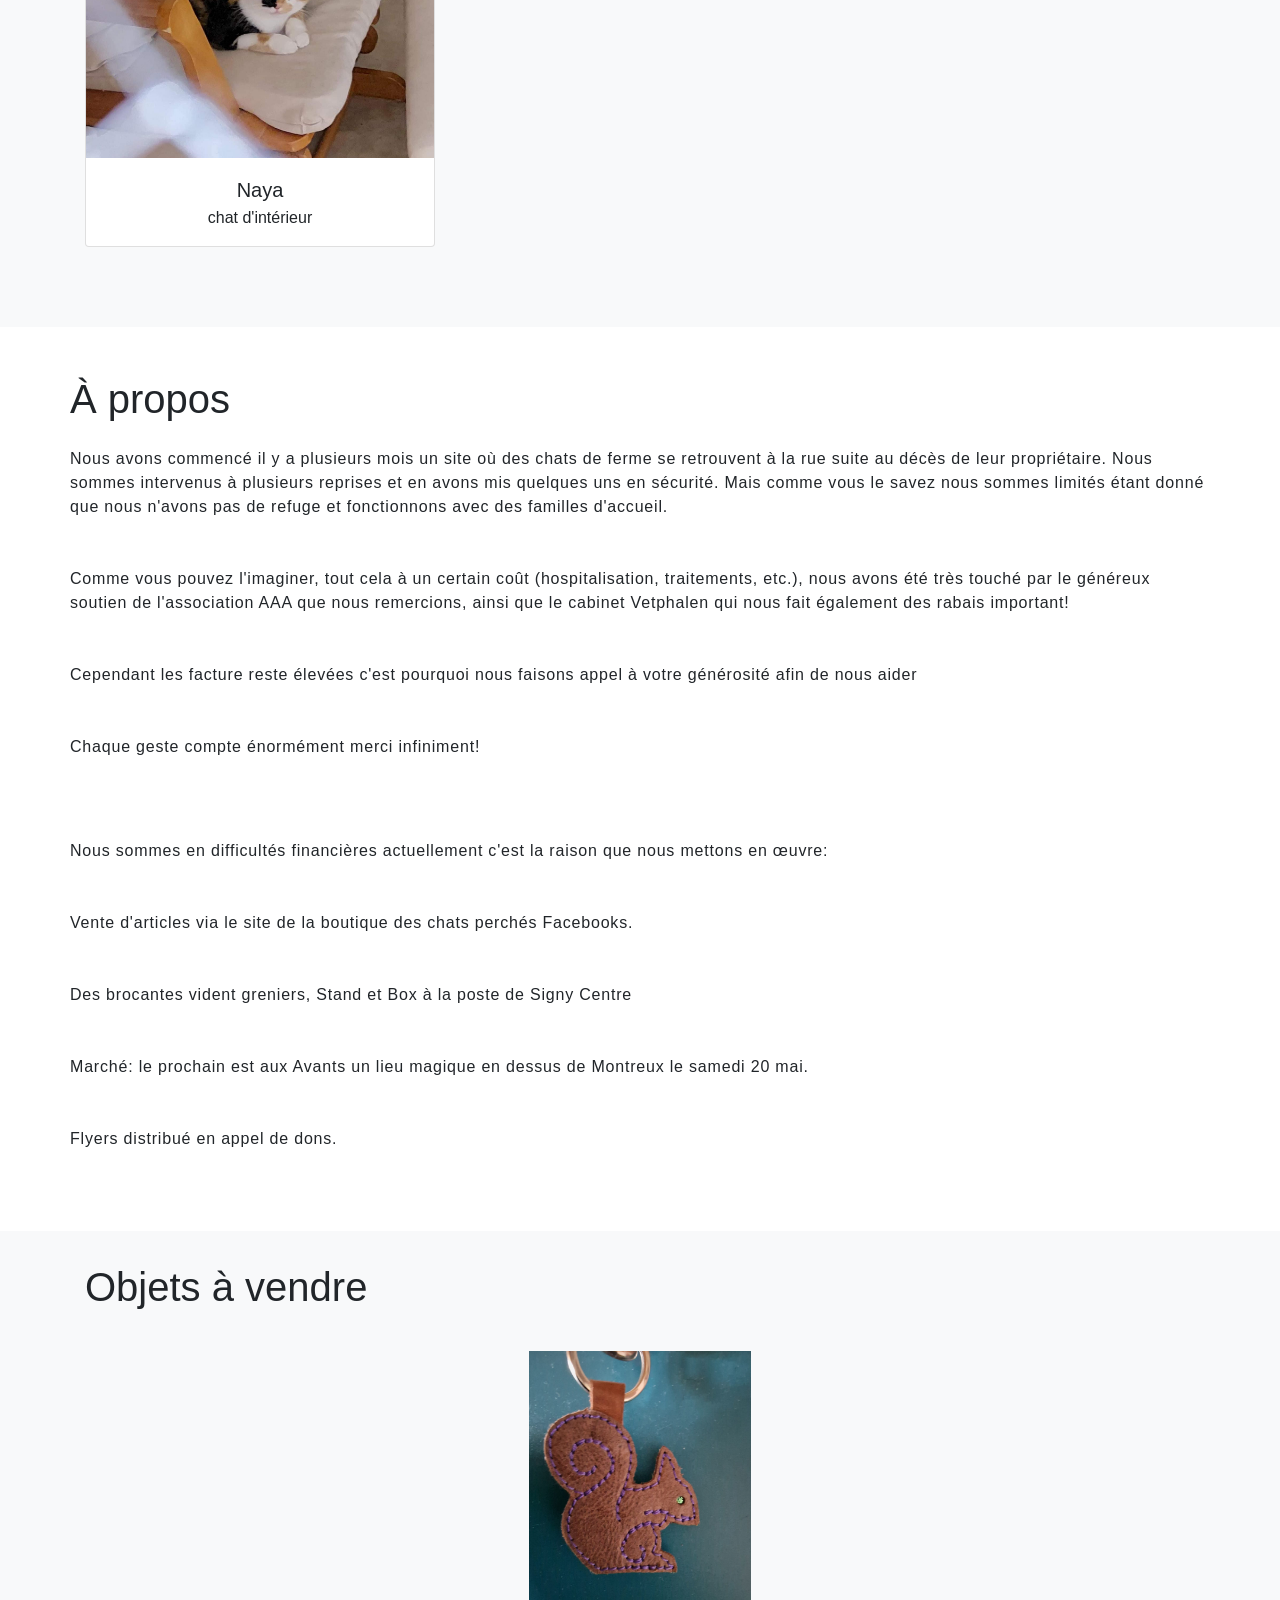
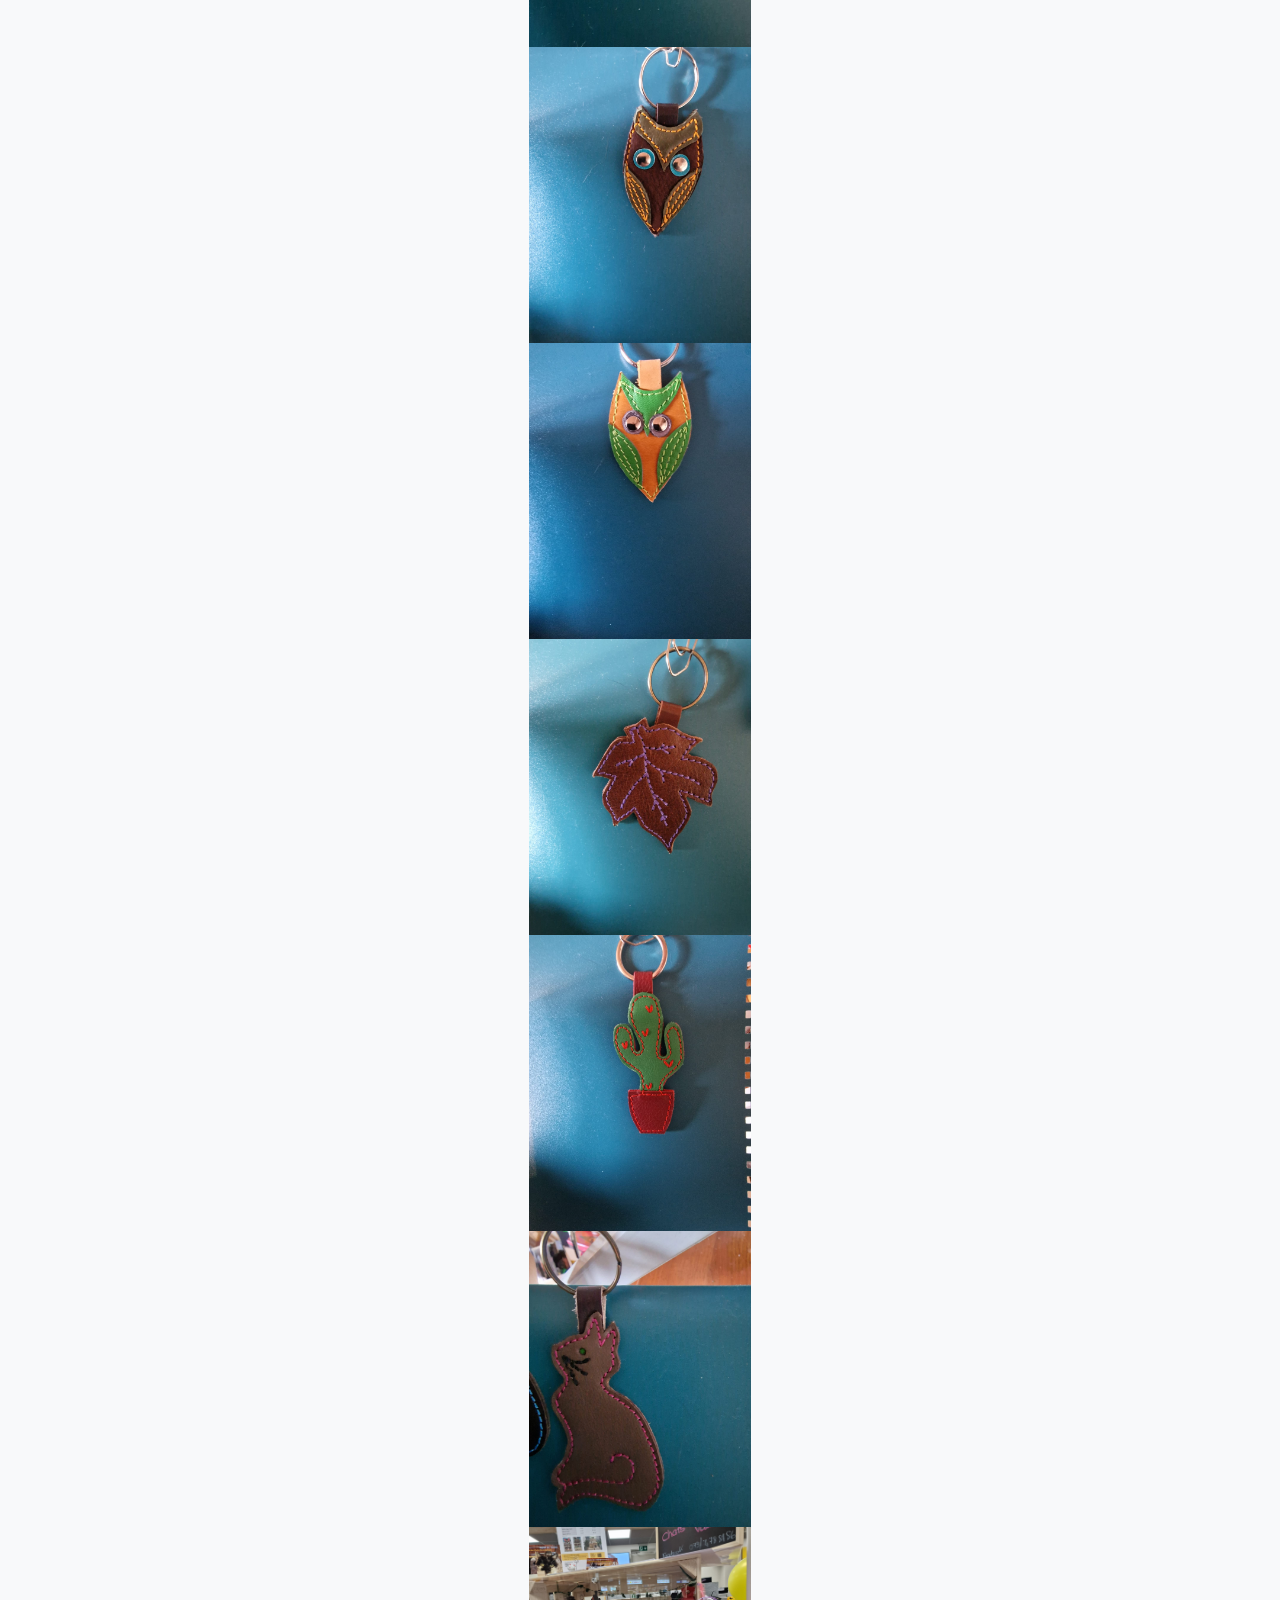
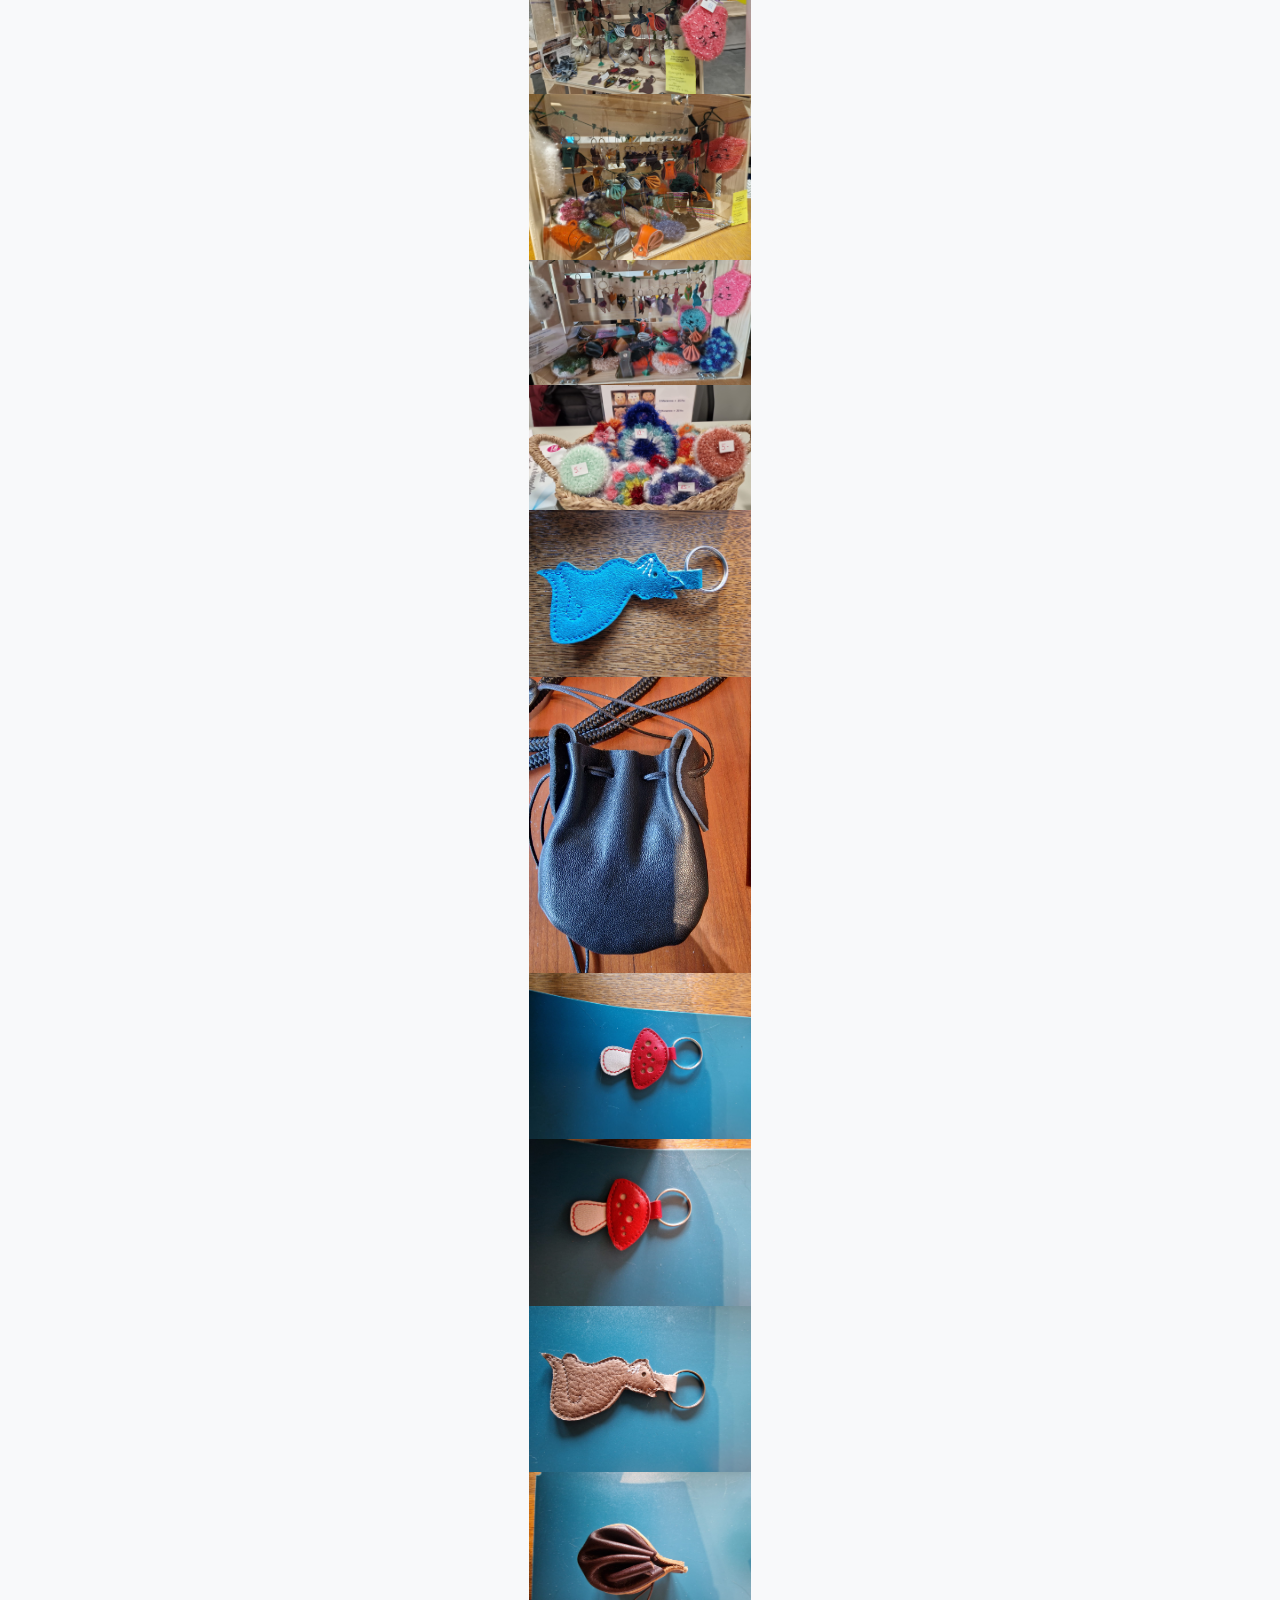
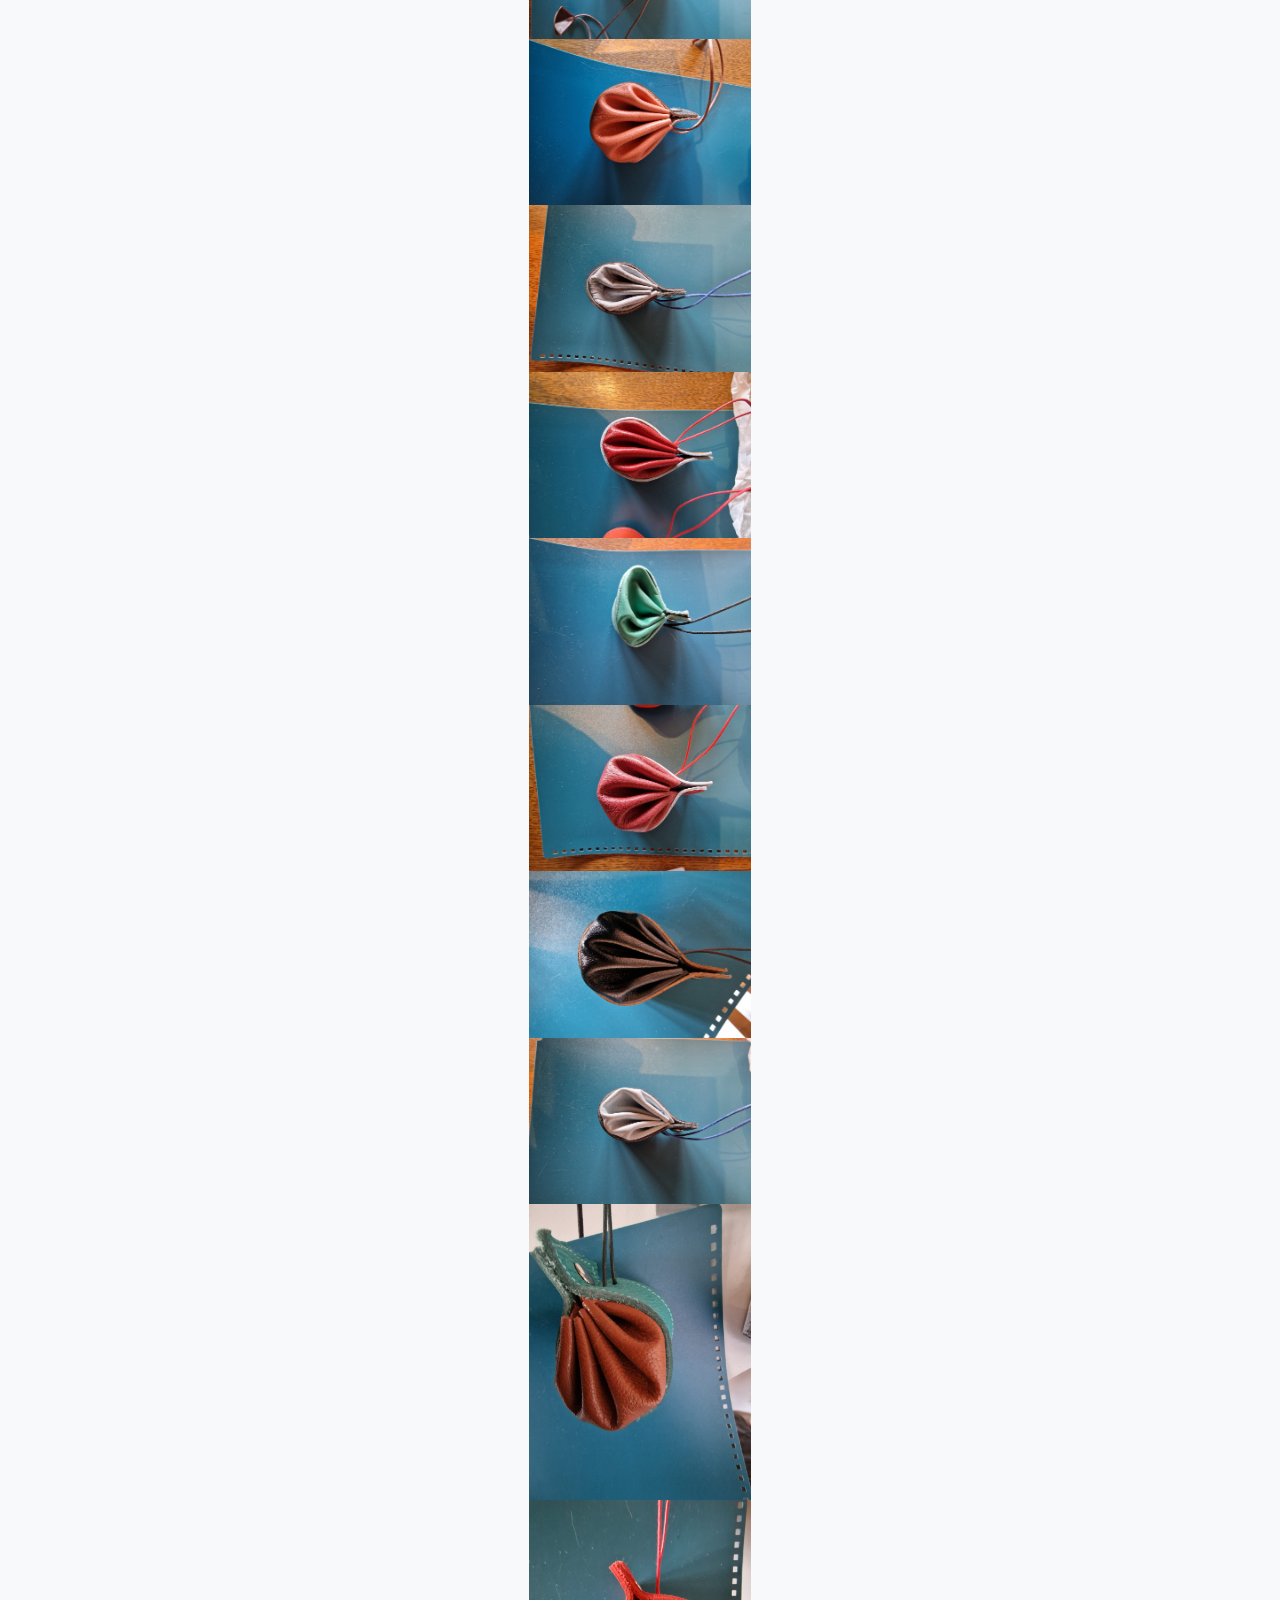
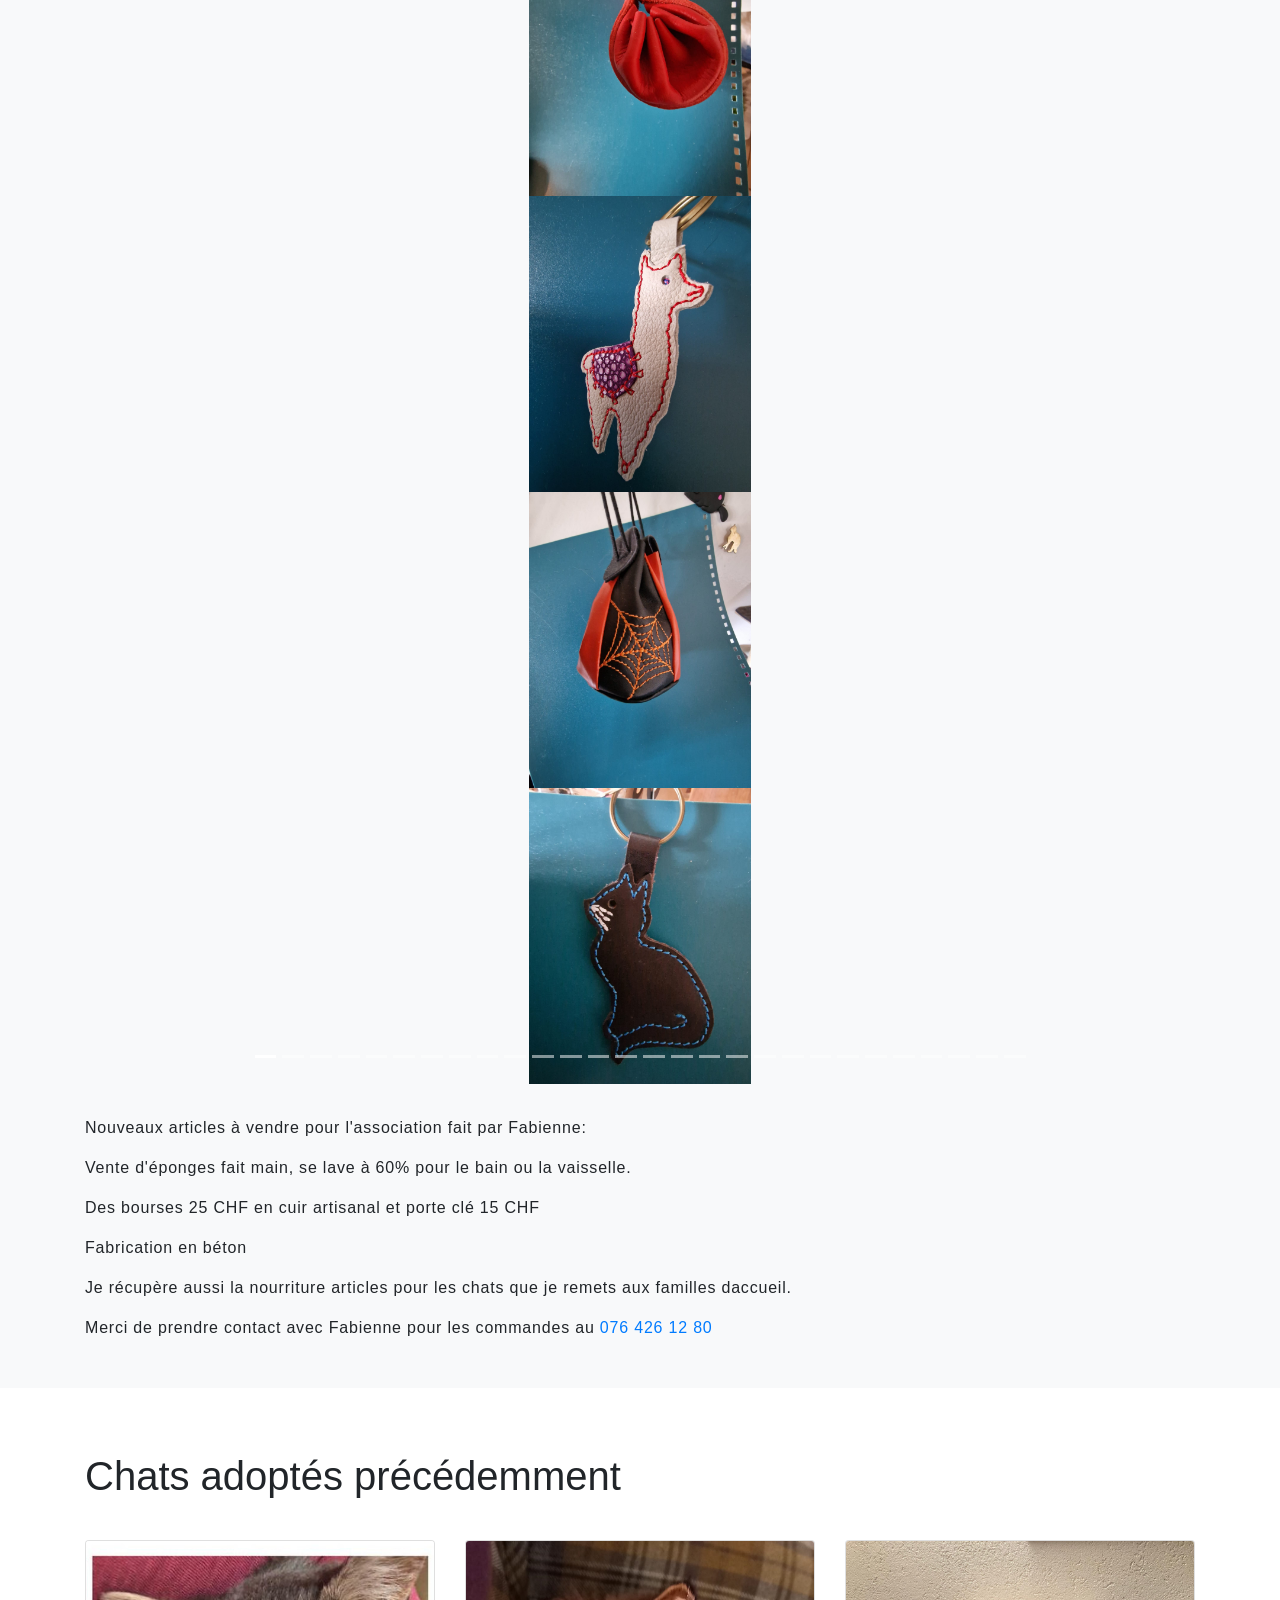
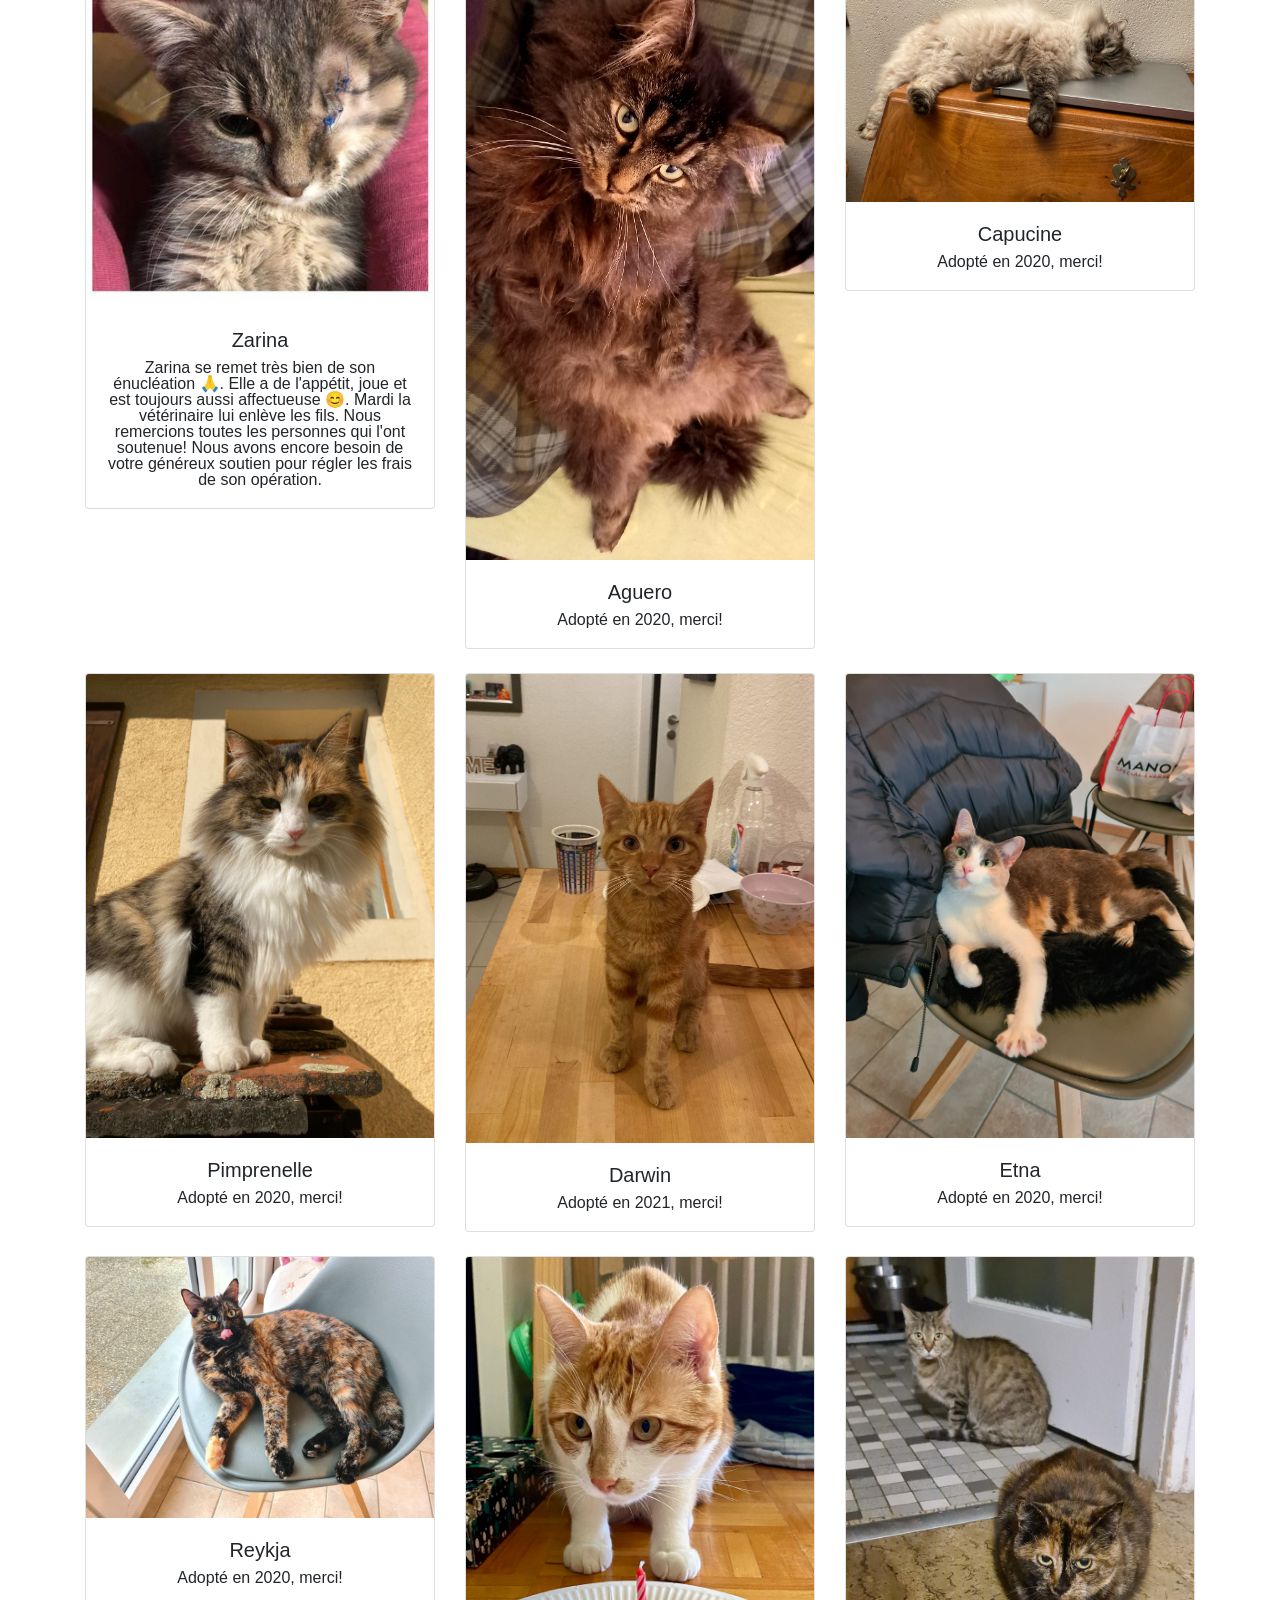
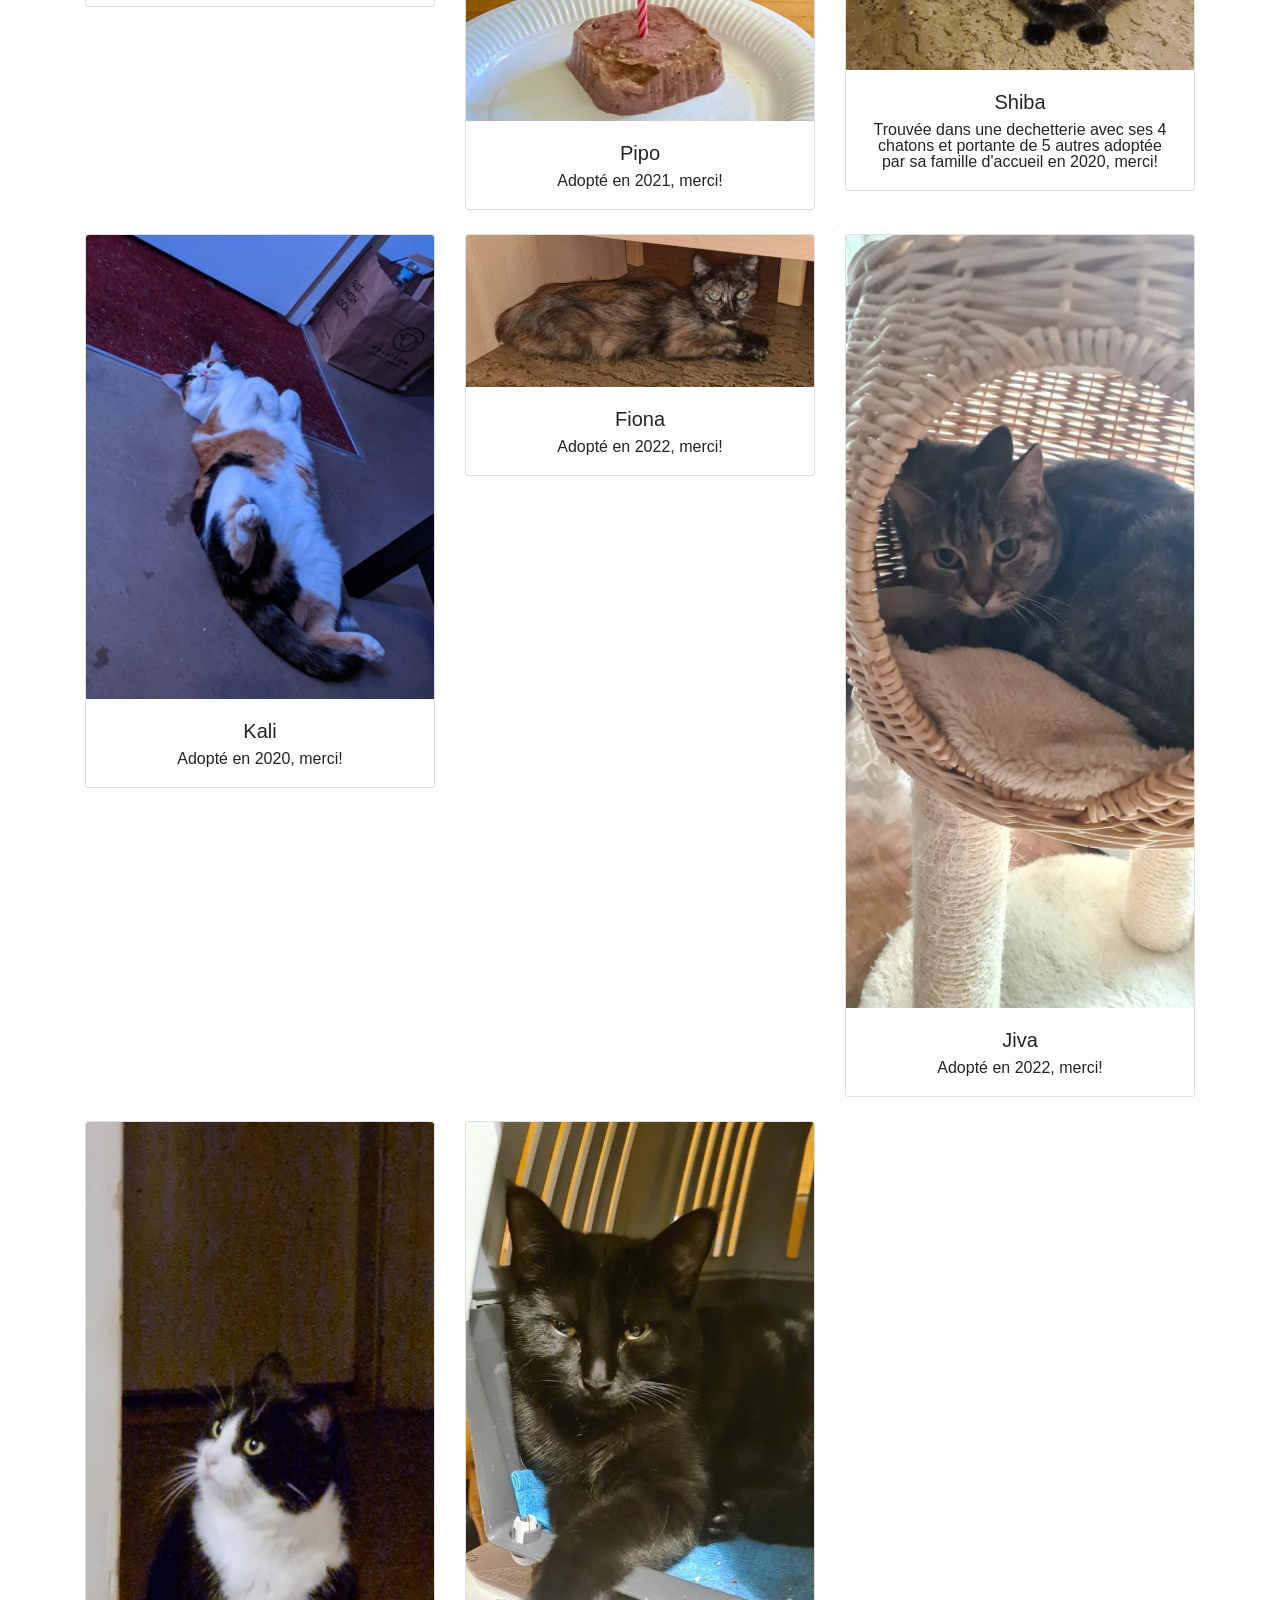
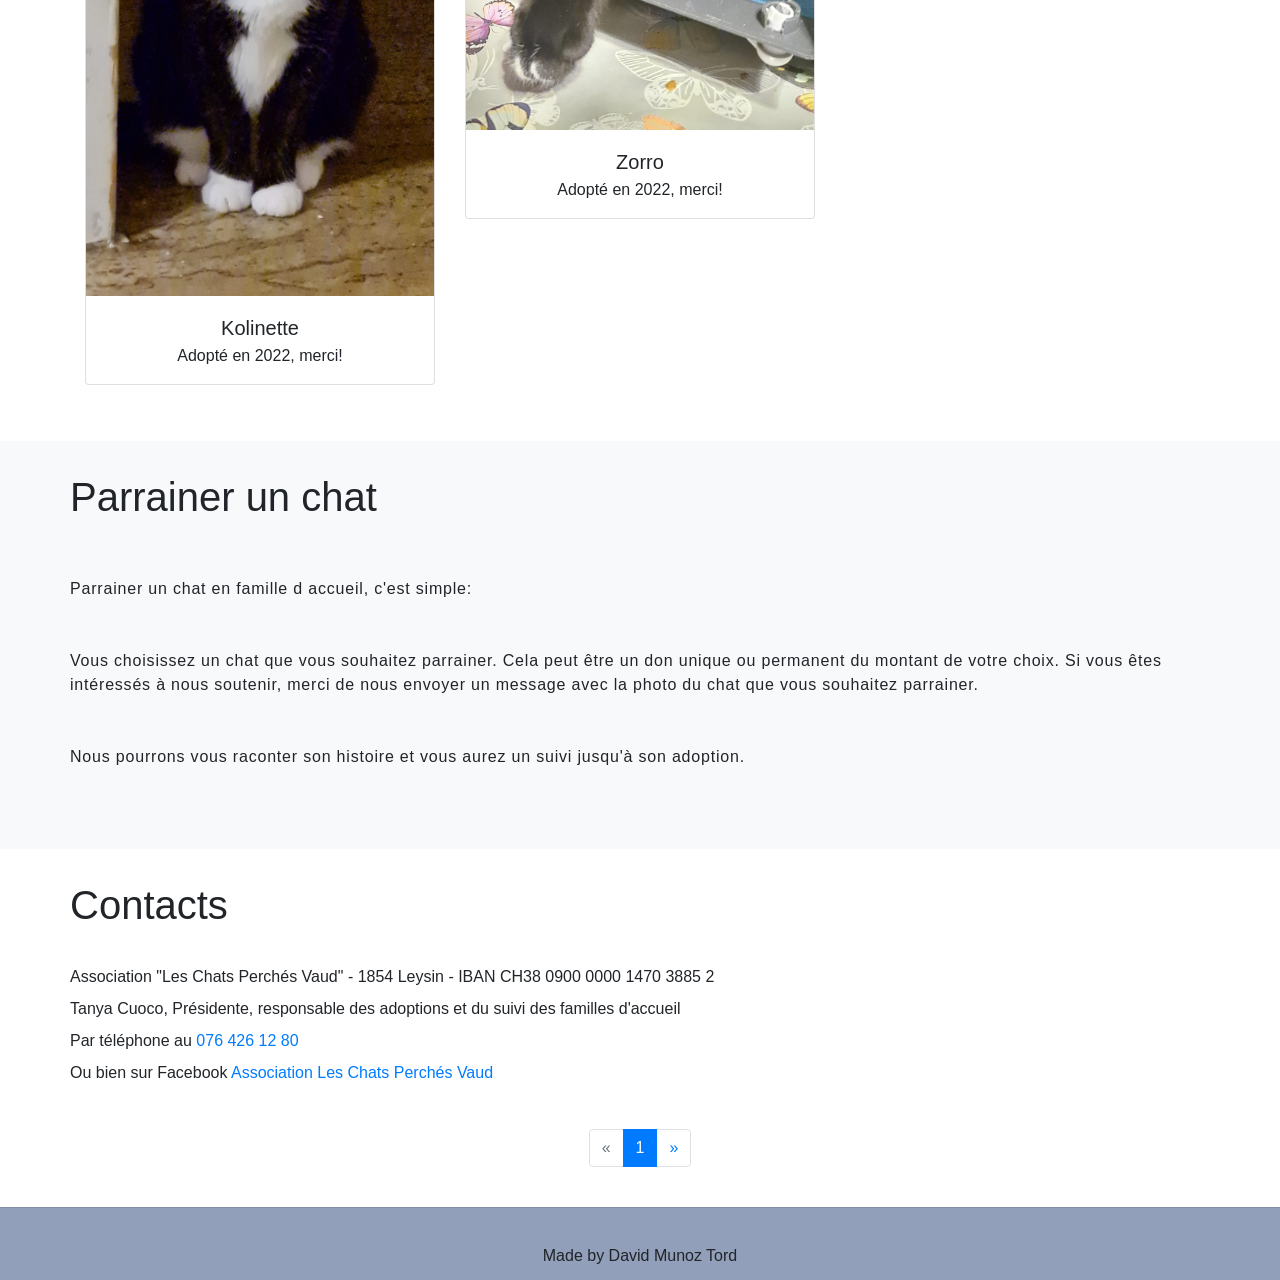
==== commit 73c6dfa9: "Update index.html" ====
--- a/index.html
+++ b/index.html
@@ -180,7 +180,12 @@
                         <br>
                         <p>Tous les chats trouvés sont stérilisés afin de lutter contre la surpopulation de chats errants. Pour les chats adultes, ils seront testés fiv/felv, pucés et vaccinés avant leur adoption qui se fera sous contrat associatif. Le contrat
                             d'adoption contient plusieurs conditions dans le but de protéger le bien-être des chats et de les récupérer si les propriétaires devaient s'en séparer. L'Association prend en charge tous les frais vétérinaires et demandera
-                            une participation financière à la famille adoptive. Afin que l'Association replace les chats et continue à les suivre dans leur nouvelle famille.</p>
+                            une participation financière à la famille adoptive. Afin que l'Association replace les chats et continue à les suivre dans leur nouvelle famille.
+                        
+                        </p>
+                        <br>
+                        <br>
+                            <p>Nous demandons un contrat d'adoption car nous sommes toujours présent pour la suite de nos chats adoptés. La puce est au nom de l'association.</p>
                         <br>
                         <br>
                         <p>Lorsqu'une chatte portante est trouvée, elle sera placée en famille d'accueil le temps que ses petits naissent et grandissent en toute sécurité et tranquillité. Les petits seront proposés à l'adoption à leur 3 mois, ils seront
@@ -253,7 +258,7 @@
 
                             <!--Card image-->
                             <div class="view overlay">
-                                <img src="./img/chats_to_adopt/Kolinette.jpeg" class="card-img-top" alt="">
+                                <img src="./img/chats_to_adopt/Lady.jpeg" class="card-img-top" alt="">
                                 <a>
                                     <div class="mask rgba-white-slight"></div>
                                 </a>
@@ -263,7 +268,8 @@
                             <!--Card content-->
                             <div class="card-body text-center">
                                 <!--Category & Title-->
-                                <h5>Kolinette</h5>
+                                <h5>Lady</h5>
+                                8 ans, chat d'intérieur
 
                             </div>
                             <!--Card content-->
@@ -282,7 +288,7 @@
 
                             <!--Card image-->
                             <div class="view overlay">
-                                <img src="./img/chats_to_adopt/Zorro.jpeg" class="card-img-top" alt="">
+                                <img src="./img/chats_to_adopt/Nell.jpeg" class="card-img-top" alt="">
                                 <a>
                                     <div class="mask rgba-white-slight"></div>
                                 </a>
@@ -292,7 +298,8 @@
                             <!--Card content-->
                             <div class="card-body text-center">
                                 <!--Category & Title-->
-                                <h5>Zorro</h5>
+                                <h5>Nell</h5>
+                                chat d'intérieur
 
                             </div>
                             <!--Card content-->
@@ -312,7 +319,7 @@
 
                             <!--Card image-->
                             <div class="view overlay">
-                                <img src="./img/chats_to_adopt/Jiva.jpeg" class="card-img-top" alt="">
+                                <img src="./img/chats_to_adopt/Naeko.jpeg" class="card-img-top" alt="">
                                 <a>
                                     <div class="mask rgba-white-slight"></div>
                                 </a>
@@ -322,8 +329,8 @@
                             <!--Card content-->
                             <div class="card-body text-center">
                                 <!--Category & Title-->
-                                <h5>Jiva</h5>
-                                Elle est très craintive mais fait des progrès chaque jour!
+                                <h5>Naeko</h5>
+                                15 ans, chat d'intérieur
 
                             </div>
                             <!--Card content-->
@@ -345,7 +352,7 @@
                         <div class="card">
                             <!--Card image-->
                             <div class="view overlay">
-                                <img src="./img/chats_to_adopt/Fiona.jpeg" class="card-img-top" alt="">
+                                <img src="./img/chats_to_adopt/Naya.jpeg" class="card-img-top" alt="">
                                 <a>
                                     <div class="mask rgba-white-slight"></div>
                                 </a>
@@ -355,7 +362,8 @@
                             <!--Card content-->
                             <div class="card-body text-center">
                                 <!--Category & Title-->
-                                <h5>Fiona</h5>
+                                <h5>Naya</h5>
+                                chat d'intérieur
 
                             </div>
                             <!--Card content-->
@@ -400,7 +408,25 @@
                         <p> Chaque geste compte énormément merci infiniment!</p>
                         <br>
                         <br>
-                        <br>
+                        <br><br>
+
+                        
+                        <p>Nous sommes en difficultés financières actuellement c'est la raison que nous mettons en œuvre:</p>
+                        <br>
+                        <br>
+                        <p>Vente d'articles via le site de la boutique des chats perchés Facebooks.</p>
+                        <br>
+                        <br>
+                        <p>Des brocantes vident greniers, Stand et Box à la poste de Signy Centre</p>
+                        <br>
+                        <br>
+                        <p>Marché: le prochain est aux Avants un lieu magique en dessus de Montreux le samedi 20 mai.</p>
+                        <br>
+                        <br>
+                        <p>Flyers distribué en appel de dons.</p>
+                    <br>
+                    <br>
+                    <br><br>
 
                     </div>
                 </center>
@@ -463,127 +489,127 @@
                 <!-- Wrapper for slides -->
                 <div class="carousel-inner">
                     <div class="item active">
-                        <img src="img/objets/objet20.jpeg" style="width:20%;">
-                    </div>
-
-                    <div class="item">
-                        <img src="img/objets/objet21.jpeg" style="width:20%;">
-                    </div>
-
-                    <div class="item">
-                        <img src="img/objets/objet22.jpeg" style="width:20%;">
-                    </div>
-
-                    <div class="item">
-                        <img src="img/objets/objet23.jpeg" style="width:20%;">
-                    </div>
-
-
-                    <div class="item">
-                        <img src="img/objets/objet24.jpeg" style="width:20%;">
-                    </div>
-
-
-                    <div class="item">
-                        <img src="img/objets/objet25.jpeg" style="width:20%;">
-                    </div>
-
-                    <div class="item">
-                        <img src="img/objets/objet26.jpeg" style="width:40%;">
-                    </div>
-
-                    <div class="item">
-                        <img src="img/objets/objet27.jpeg" style="width:40%;">
-                    </div>
-
-                    <div class="item">
-                        <img src="img/objets/objet28.jpeg" style="width:20%;">
-                    </div>
-
-                    <div class="item">
-                        <img src="img/objets/objet29.jpeg" style="width:20%;">
-                    </div>
-
-                    <div class="item">
-                        <img src="img/objets/objet1.jpeg" style="width:20%;">
-                    </div>
-
-                    <div class="item">
-                        <img src="img/objets/objet2.jpeg" style="width:20%;">
-                    </div>
-
-
-                    <div class="item">
-                        <img src="img/objets/objet3.jpeg" style="width:20%;">
-                    </div>
-
-                    <div class="item">
-                        <img src="img/objets/objet4.jpeg" style="width:40%;">
-                    </div>
-
-
-                    <div class="item">
-                        <img src="img/objets/objet5.jpeg" style="width:40%;">
-                    </div>
-
-                    <div class="item">
-                        <img src="img/objets/objet6.jpeg" style="width:20%;">
-                    </div>
-
-
-                    <div class="item">
-                        <img src="img/objets/objet7.jpeg" style="width:20%;">
-                    </div>
-
-
-                    <div class="item">
-                        <img src="img/objets/objet8.jpeg" style="width:20%;">
-                    </div>
-
-
-
-                    <div class="item">
-                        <img src="img/objets/objet9.jpeg" style="width:20%;">
-                    </div>
-
-
-                    <div class="item">
-                        <img src="img/objets/objet10.jpeg" style="width:40%;">
-                    </div>
-
-
-                    <div class="item">
-                        <img src="img/objets/objet11.jpeg" style="width:40%;">
-                    </div>
-
-                    <div class="item">
-                        <img src="img/objets/objet12.jpeg" style="width:20%;">
-                    </div>
-
-                    <div class="item">
-                        <img src="img/objets/objet13.jpeg" style="width:20%;">
-                    </div>
-
-                    <div class="item">
-                        <img src="img/objets/objet14.jpeg" style="width:20%;">
-                    </div>
-
-                    <div class="item">
-                        <img src="img/objets/objet15.jpeg" style="width:40%;">
-                    </div>
-
-
-                    <div class="item">
-                        <img src="img/objets/objet16.jpeg" style="width:40%;">
-                    </div>
-
-                    <div class="item">
-                        <img src="img/objets/objet17.jpeg" style="width:40%;">
-                    </div>
-
-
-                    <div class="item">
-                        <img src="img/objets/objet19.jpeg" style="width:20%;">
+                        <img src="img/objets/objet (20).jpeg" style="width:20%;">
+                    </div>
+
+                    <div class="item">
+                        <img src="img/objets/objet (21).jpeg" style="width:20%;">
+                    </div>
+
+                    <div class="item">
+                        <img src="img/objets/objet (22).jpeg" style="width:20%;">
+                    </div>
+
+                    <div class="item">
+                        <img src="img/objets/objet (23).jpeg" style="width:20%;">
+                    </div>
+
+
+                    <div class="item">
+                        <img src="img/objets/objet (24).jpeg" style="width:20%;">
+                    </div>
+
+
+                    <div class="item">
+                        <img src="img/objets/objet (25).jpeg" style="width:20%;">
+                    </div>
+
+                    <div class="item">
+                        <img src="img/objets/objet (26).jpeg" style="width:20%;">
+                    </div>
+
+                    <div class="item">
+                        <img src="img/objets/objet (27).jpeg" style="width:20%;">
+                    </div>
+
+                    <div class="item">
+                        <img src="img/objets/objet (28).jpeg" style="width:20%;">
+                    </div>
+
+                    <div class="item">
+                        <img src="img/objets/objet (29).jpeg" style="width:20%;">
+                    </div>
+
+                    <div class="item">
+                        <img src="img/objets/objet (1).jpeg" style="width:20%;">
+                    </div>
+
+                    <div class="item">
+                        <img src="img/objets/objet (2).jpeg" style="width:20%;">
+                    </div>
+
+
+                    <div class="item">
+                        <img src="img/objets/objet (3).jpeg" style="width:20%;">
+                    </div>
+
+                    <div class="item">
+                        <img src="img/objets/objet (4).jpeg" style="width:20%;">
+                    </div>
+
+
+                    <div class="item">
+                        <img src="img/objets/objet (5).jpeg" style="width:20%;">
+                    </div>
+
+                    <div class="item">
+                        <img src="img/objets/objet (6).jpeg" style="width:20%;">
+                    </div>
+
+
+                    <div class="item">
+                        <img src="img/objets/objet (7).jpeg" style="width:20%;">
+                    </div>
+
+
+                    <div class="item">
+                        <img src="img/objets/objet (8).jpeg" style="width:20%;">
+                    </div>
+
+
+
+                    <div class="item">
+                        <img src="img/objets/objet (9).jpeg" style="width:20%;">
+                    </div>
+
+
+                    <div class="item">
+                        <img src="img/objets/objet (10).jpeg" style="width:20%;">
+                    </div>
+
+
+                    <div class="item">
+                        <img src="img/objets/objet (11).jpeg" style="width:20%;">
+                    </div>
+
+                    <div class="item">
+                        <img src="img/objets/objet (12).jpeg" style="width:20%;">
+                    </div>
+
+                    <div class="item">
+                        <img src="img/objets/objet (13).jpeg" style="width:20%;">
+                    </div>
+
+                    <div class="item">
+                        <img src="img/objets/objet (14).jpeg" style="width:20%;">
+                    </div>
+
+                    <div class="item">
+                        <img src="img/objets/objet (15).jpeg" style="width:20%;">
+                    </div>
+
+
+                    <div class="item">
+                        <img src="img/objets/objet (16).jpeg" style="width:20%;">
+                    </div>
+
+                    <div class="item">
+                        <img src="img/objets/objet (17).jpeg" style="width:20%;">
+                    </div>
+
+
+                    <div class="item">
+                        <img src="img/objets/objet (19).jpeg" style="width:20%;">
                     </div>
 
 
@@ -601,8 +627,15 @@
             </div>
 
             <br><br>
-            <p>À vendre panier tricoter et autres (sans les chats 😀). L'argent des ventes ira pour les soins des chats</p>
-            <p>Les prix sont libres, appellez le <a href="tel:076-426-12-80">076 426 12 80</a> si vous êtes intéressé.e.s</p>
+            <p>Nouveaux articles à vendre pour l'association fait par Fabienne:</p>
+            <p>Vente d'éponges fait main, se lave à 60% pour le bain ou la vaisselle.</p>
+            <p>Des bourses 25 CHF en cuir artisanal et porte clé 15 CHF</p>
+            <p>Fabrication en béton</p>
+            <p>Je récupère aussi la nourriture articles pour les chats que je remets aux familles daccueil.</p>
+            <p>Merci de prendre contact avec Fabienne pour les commandes au <a href="tel:076-426-12-80">076 426 12 80</a></p>
+            
+
+
             <br><br>
         </div>
     </section>
@@ -915,6 +948,7 @@
 
                 <!--Grid column-->
                 <div class="col-lg-4 col-md-6 mb-4">
+                    
                     <!--Card-->
                     <div class="card">
 
@@ -942,6 +976,142 @@
 
                 </div>
                 <!--Grid column-->
+
+
+                    <!--Grid column-->
+                    <div class="col-lg-4 col-md-6 mb-4">
+                    
+                        <!--Card-->
+                        <div class="card">
+    
+                            <!--Card image-->
+                            <div class="view overlay">
+                                <img src="./img/chat_adopte/Fiona.jpeg" class="card-img-top" alt="">
+                                <a>
+                                    <div class="mask rgba-white-slight"></div>
+                                </a>
+                            </div>
+                            <!--Card image-->
+    
+                            <!--Card content-->
+                            <div class="card-body text-center">
+                                <!--Category & Title-->
+                                <h5>Fiona</h5>
+                                Adopté en 2022, merci!
+    
+                            </div>
+                            <!--Card content-->
+    
+                        </div>
+                        <!--Card-->
+    
+    
+                    </div>
+                    <!--Grid column-->
+
+                     <!--Grid column-->
+                     <div class="col-lg-4 col-md-6 mb-4">
+                    
+                        <!--Card-->
+                        <div class="card">
+    
+                            <!--Card image-->
+                            <div class="view overlay">
+                                <img src="./img/chat_adopte/Jiva.jpeg" class="card-img-top" alt="">
+                                <a>
+                                    <div class="mask rgba-white-slight"></div>
+                                </a>
+                            </div>
+                            <!--Card image-->
+    
+                            <!--Card content-->
+                            <div class="card-body text-center">
+                                <!--Category & Title-->
+                                <h5>Jiva</h5>
+                                Adopté en 2022, merci!
+    
+                            </div>
+                            <!--Card content-->
+    
+                        </div>
+                        <!--Card-->
+    
+    
+                    </div>
+                    <!--Grid column-->
+
+            </div>
+            <!--Grid row-->
+
+
+
+            <!--Grid row-->
+            <div class="row ">
+
+                <!--Grid column-->
+                <div class="col-lg-4 col-md-6 mb-4">
+                    
+                    <!--Card-->
+                    <div class="card">
+
+                        <!--Card image-->
+                        <div class="view overlay">
+                            <img src="./img/chat_adopte/Kolinette.jpeg" class="card-img-top" alt="">
+                            <a>
+                                <div class="mask rgba-white-slight"></div>
+                            </a>
+                        </div>
+                        <!--Card image-->
+
+                        <!--Card content-->
+                        <div class="card-body text-center">
+                            <!--Category & Title-->
+                            <h5>Kolinette</h5>
+                            Adopté en 2022, merci!
+
+                        </div>
+                        <!--Card content-->
+
+                    </div>
+                    <!--Card-->
+
+
+                </div>
+                <!--Grid column-->
+
+
+                    <!--Grid column-->
+                    <div class="col-lg-4 col-md-6 mb-4">
+                    
+                        <!--Card-->
+                        <div class="card">
+    
+                            <!--Card image-->
+                            <div class="view overlay">
+                                <img src="./img/chat_adopte/Zorro.jpeg" class="card-img-top" alt="">
+                                <a>
+                                    <div class="mask rgba-white-slight"></div>
+                                </a>
+                            </div>
+                            <!--Card image-->
+    
+                            <!--Card content-->
+                            <div class="card-body text-center">
+                                <!--Category & Title-->
+                                <h5>Zorro</h5>
+                                Adopté en 2022, merci!
+    
+                            </div>
+                            <!--Card content-->
+    
+                        </div>
+                        <!--Card-->
+    
+    
+                    </div>
+                    <!--Grid column-->
+
+               
 
             </div>
             <!--Grid row-->
@@ -996,11 +1166,10 @@
                         <br>
                         <h1>Contacts</h1>
                         <br>
-                        <br> Association "Les Chats Perchés Vaud" - 1880 Bex - IBAN CH38 0900 0000 1470 3885 2
+                        <br> Association "Les Chats Perchés Vaud" - 1854 Leysin  - IBAN CH38 0900 0000 1470 3885 2
                         <br><br> Tanya Cuoco, Présidente, responsable des adoptions et du suivi des familles d'accueil
-                        <br><br> Sophie Dutoit, Vice-présidente, responsable du matériel et de la gestion de la boutique
+                        <!-- <br><br> Sophie Dutoit, Vice-présidente, responsable du matériel et de la gestion de la boutique -->
                         <br><br> Par téléphone au <a href="tel:076-426-12-80">076 426 12 80</a>
-
                         <br>
                         <br> Ou bien sur Facebook
                         <a href="https://www.facebook.com/Association-Les-Chats-Perch%C3%A9s-Vaud-1258046920992940">
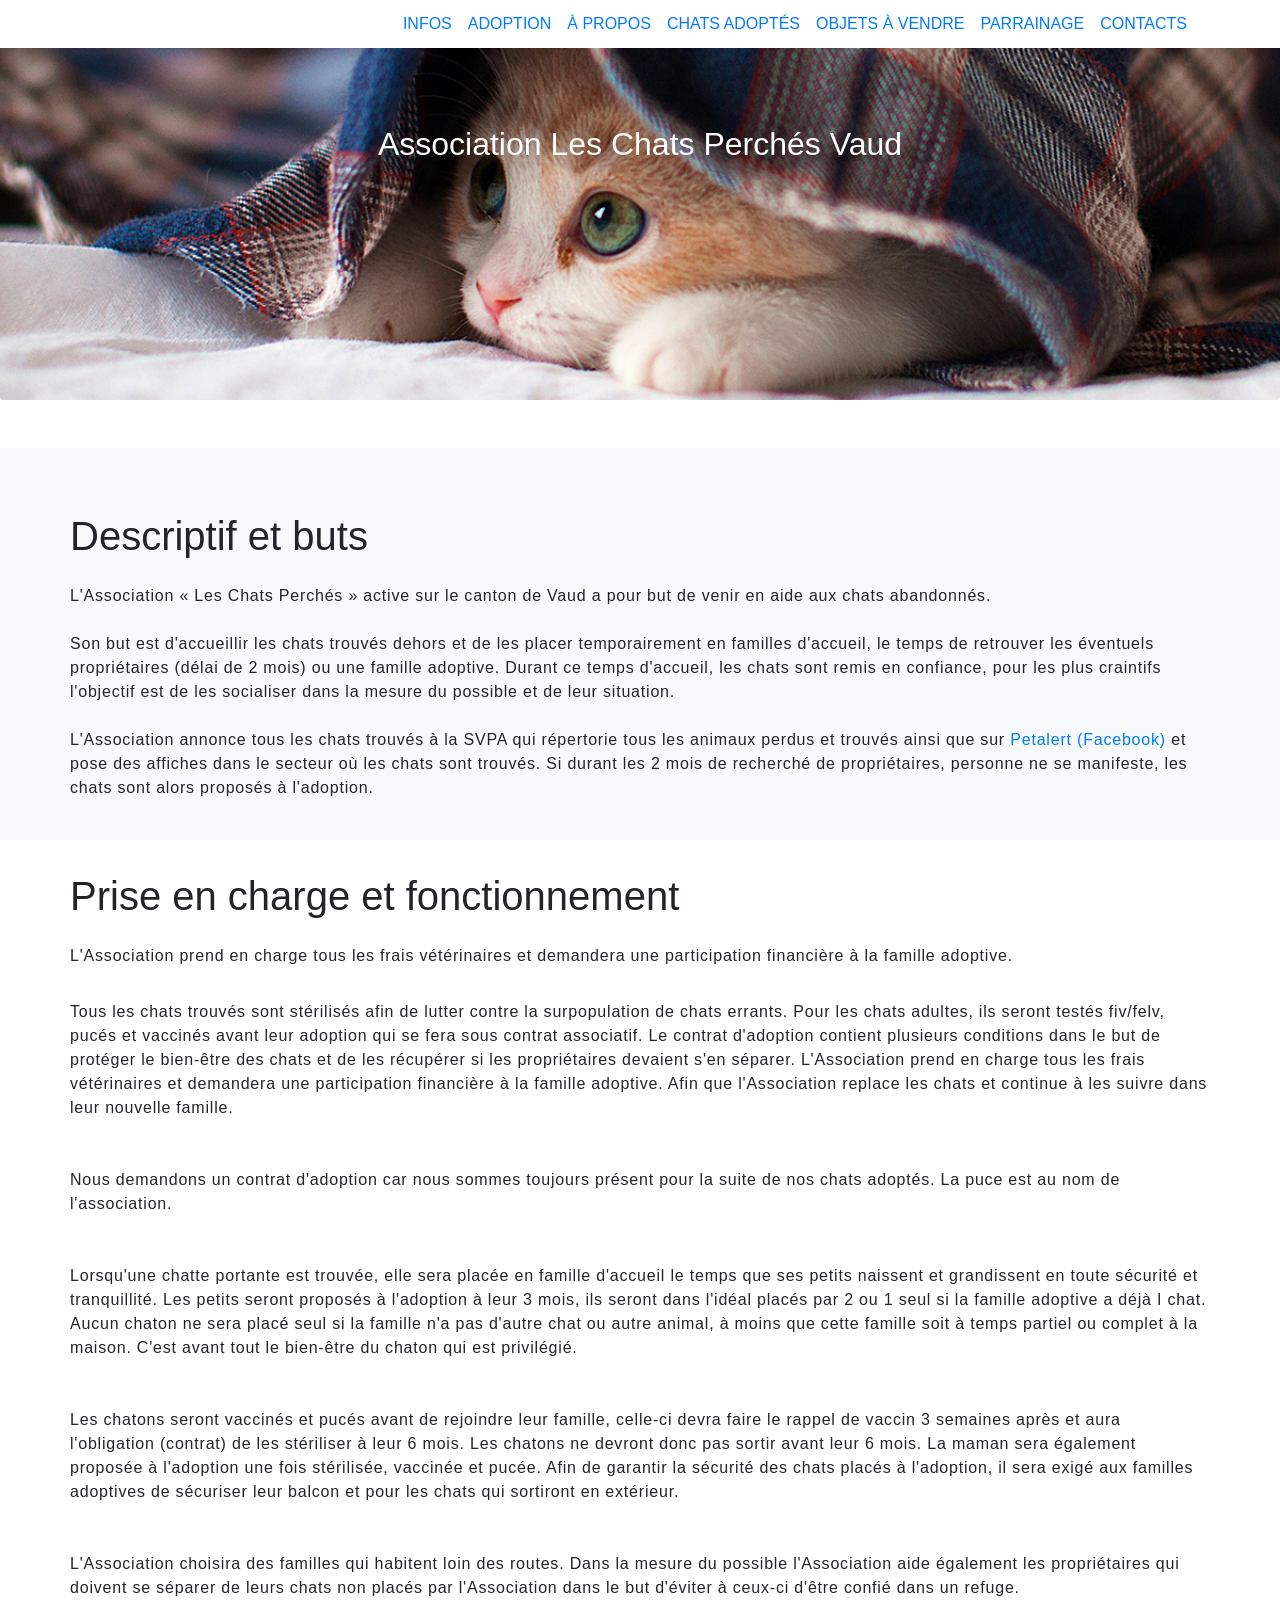
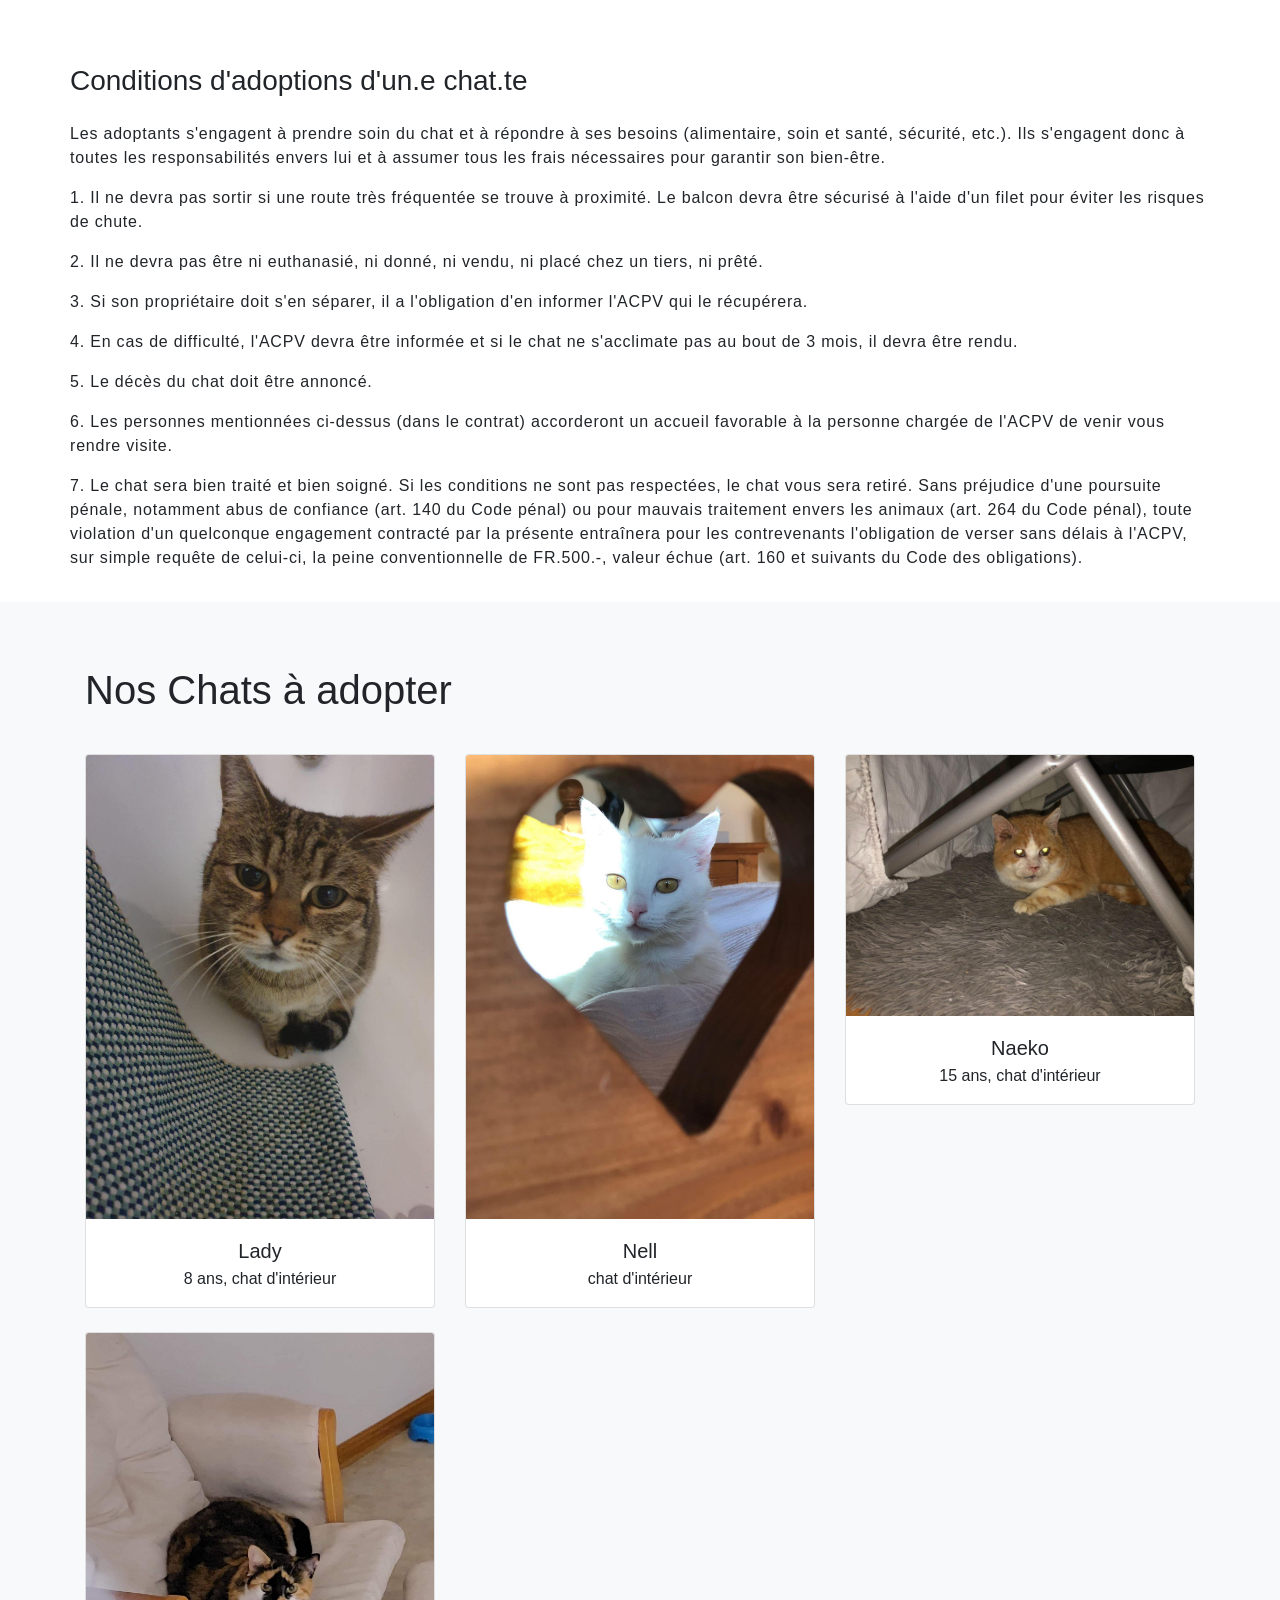
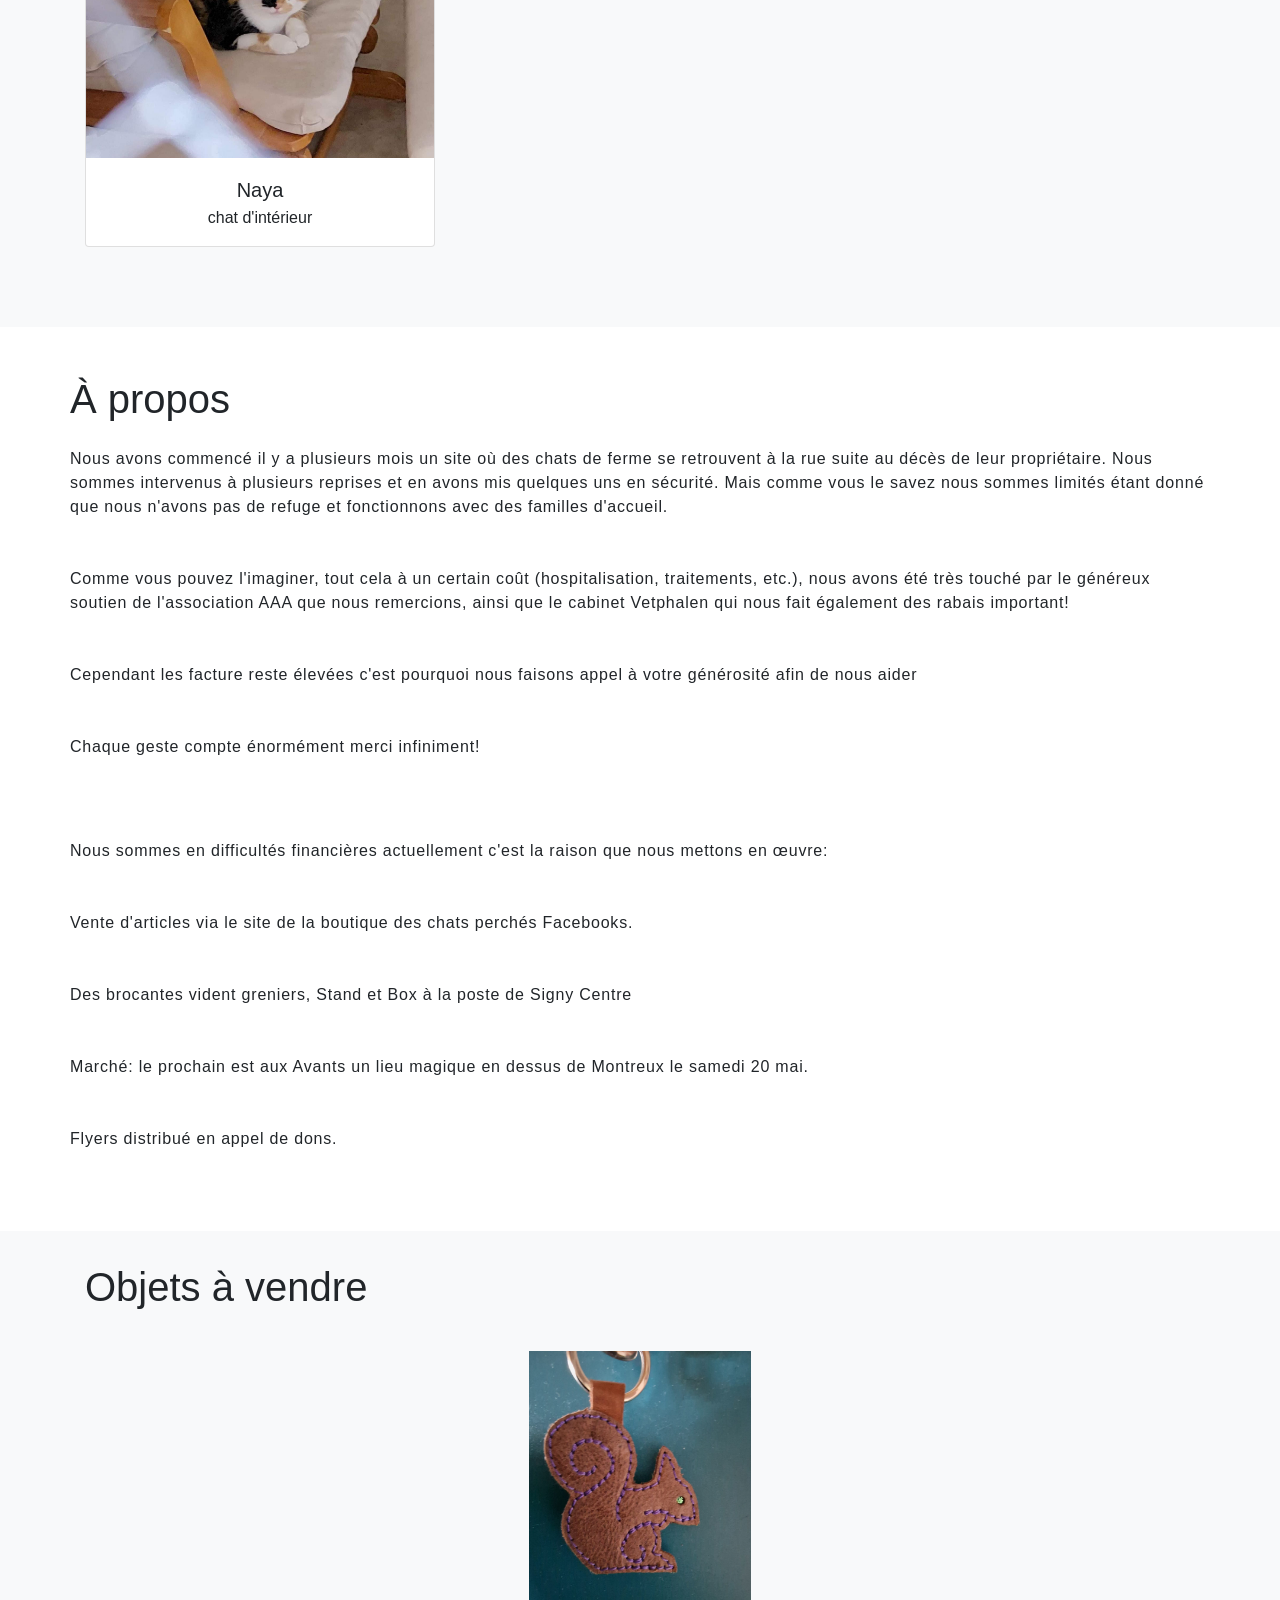
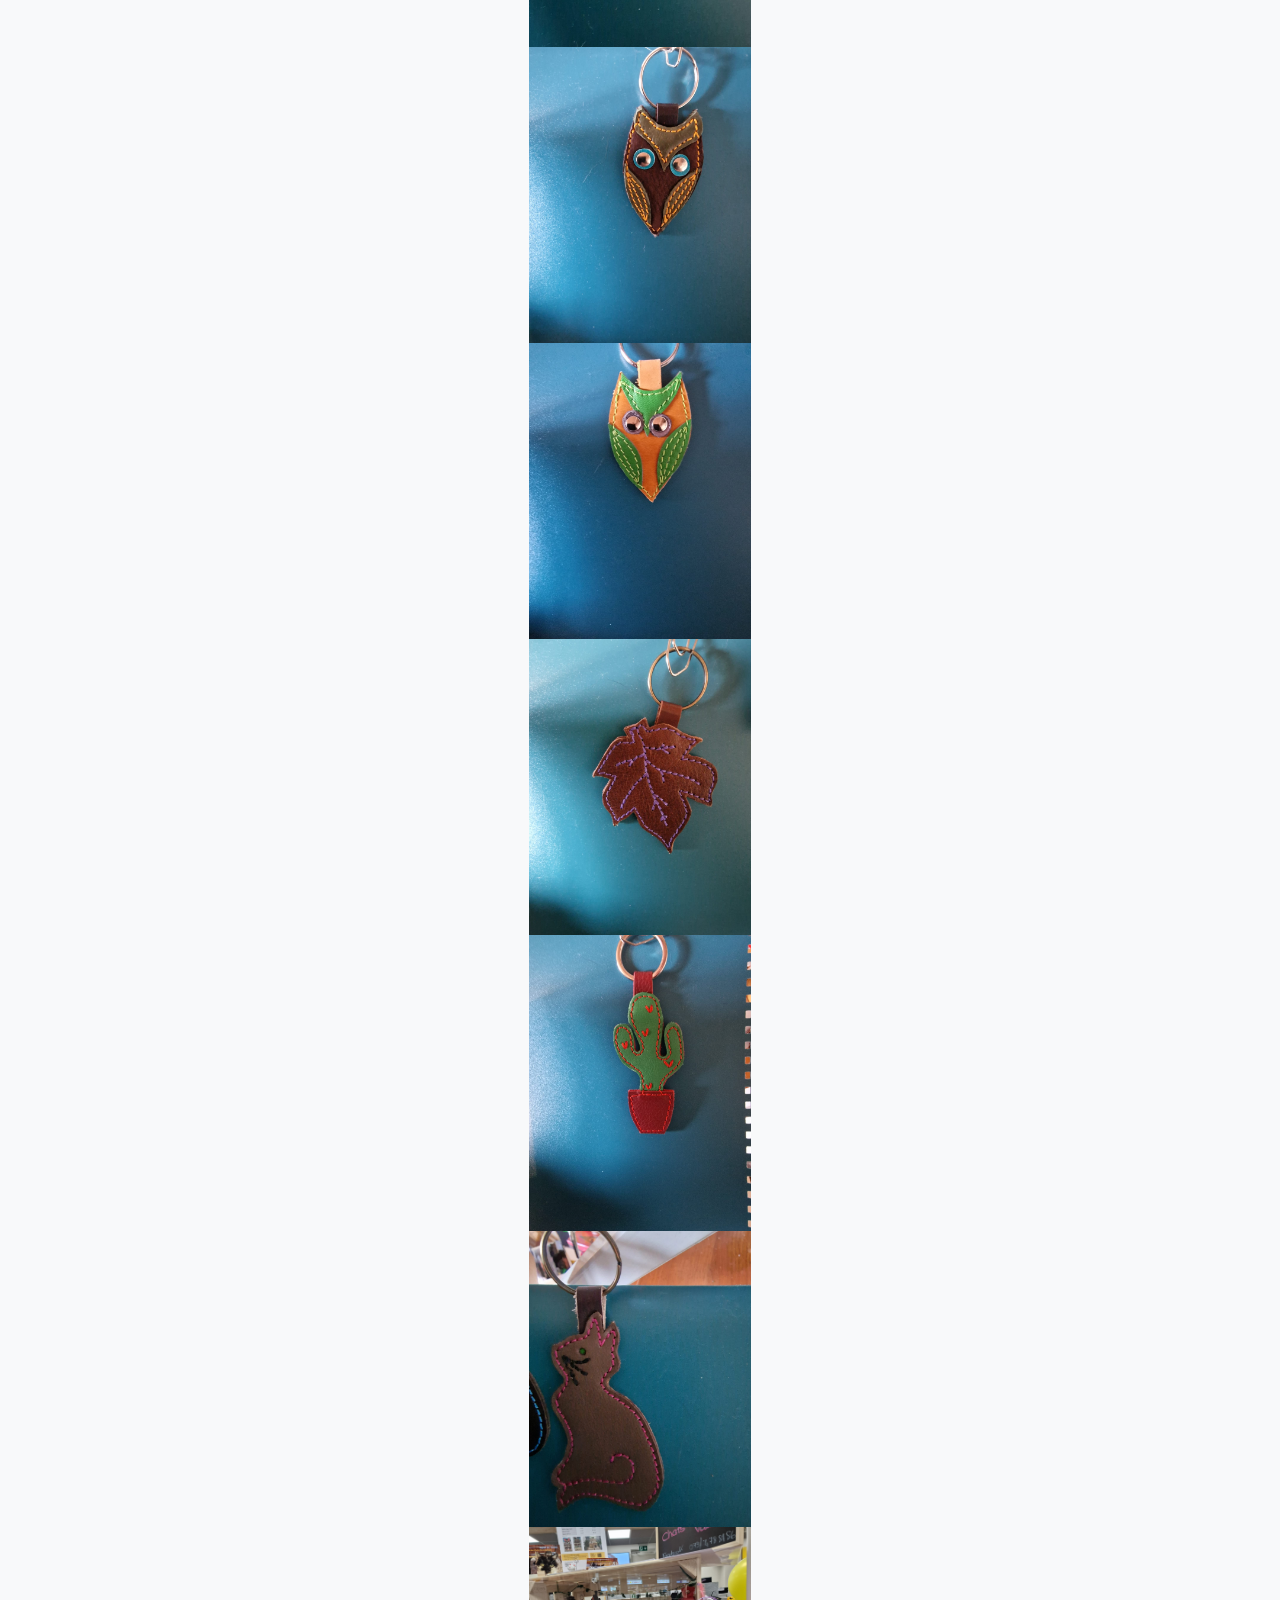
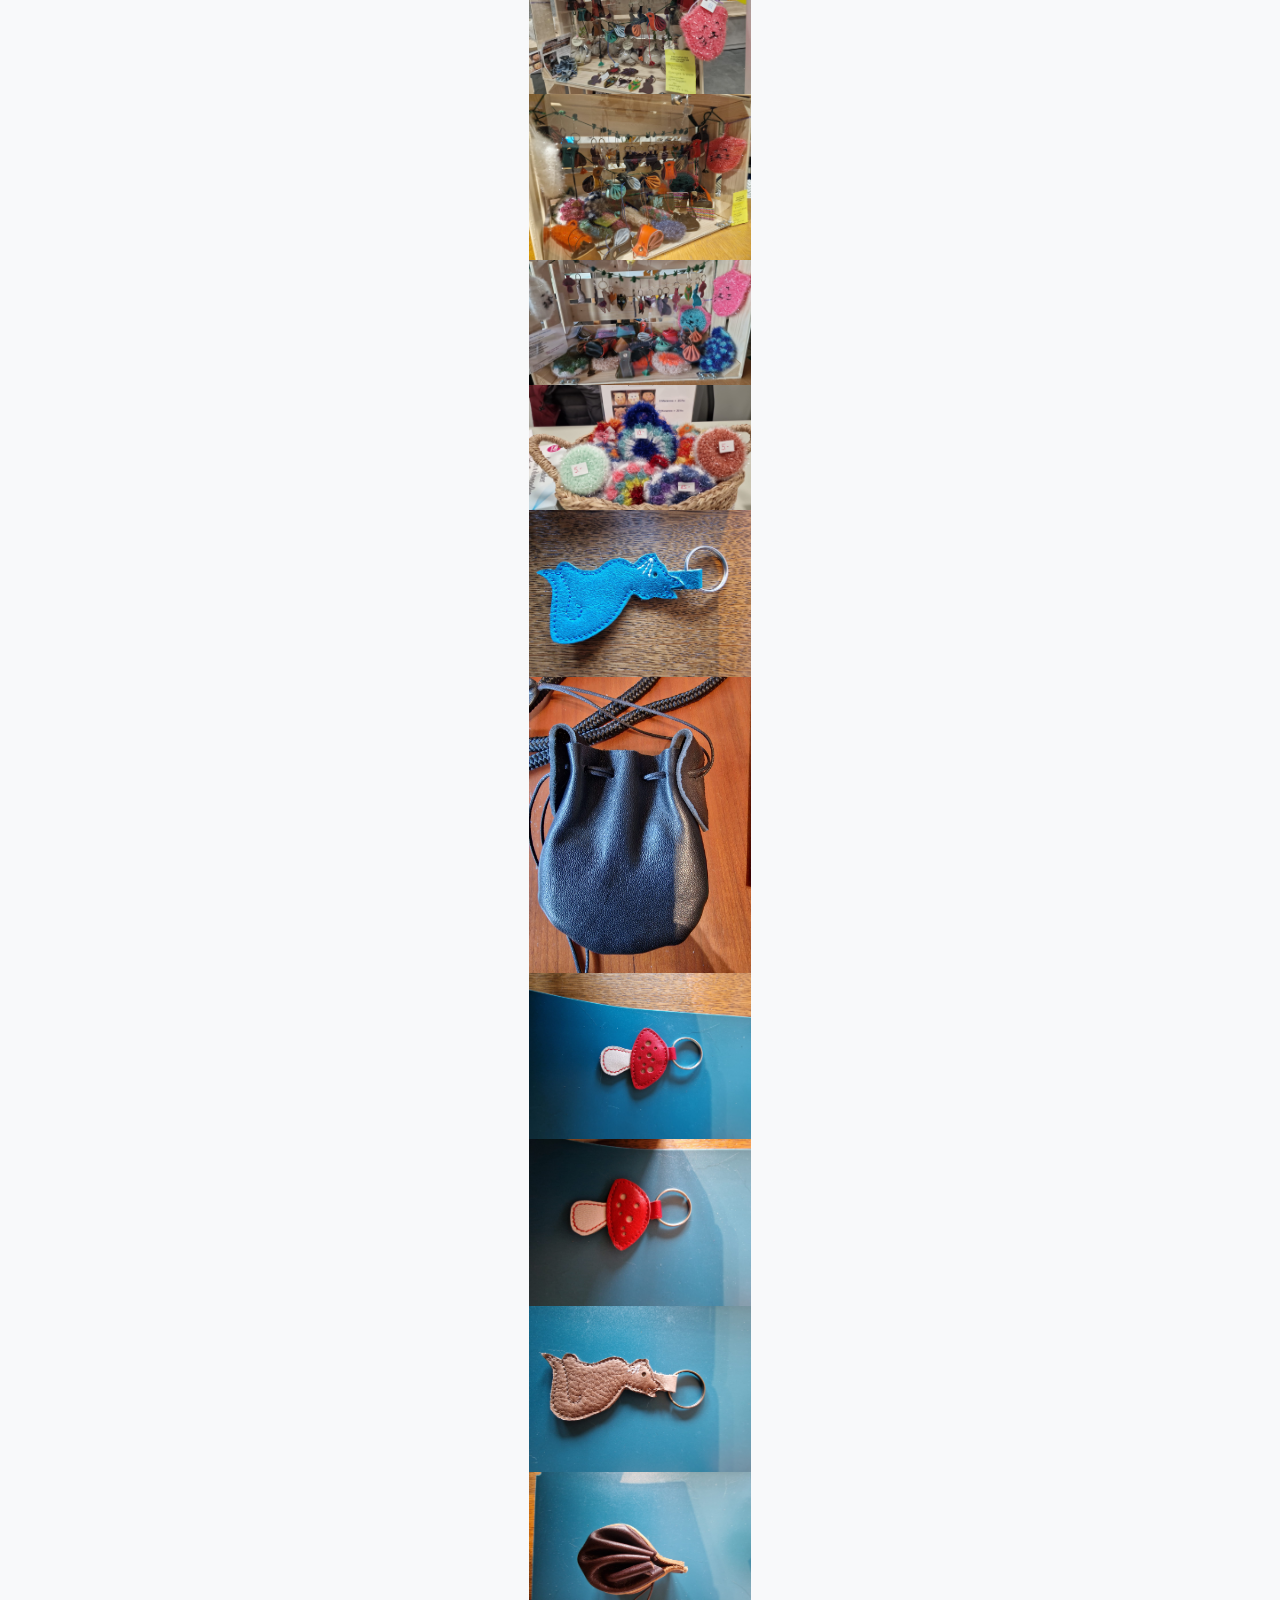
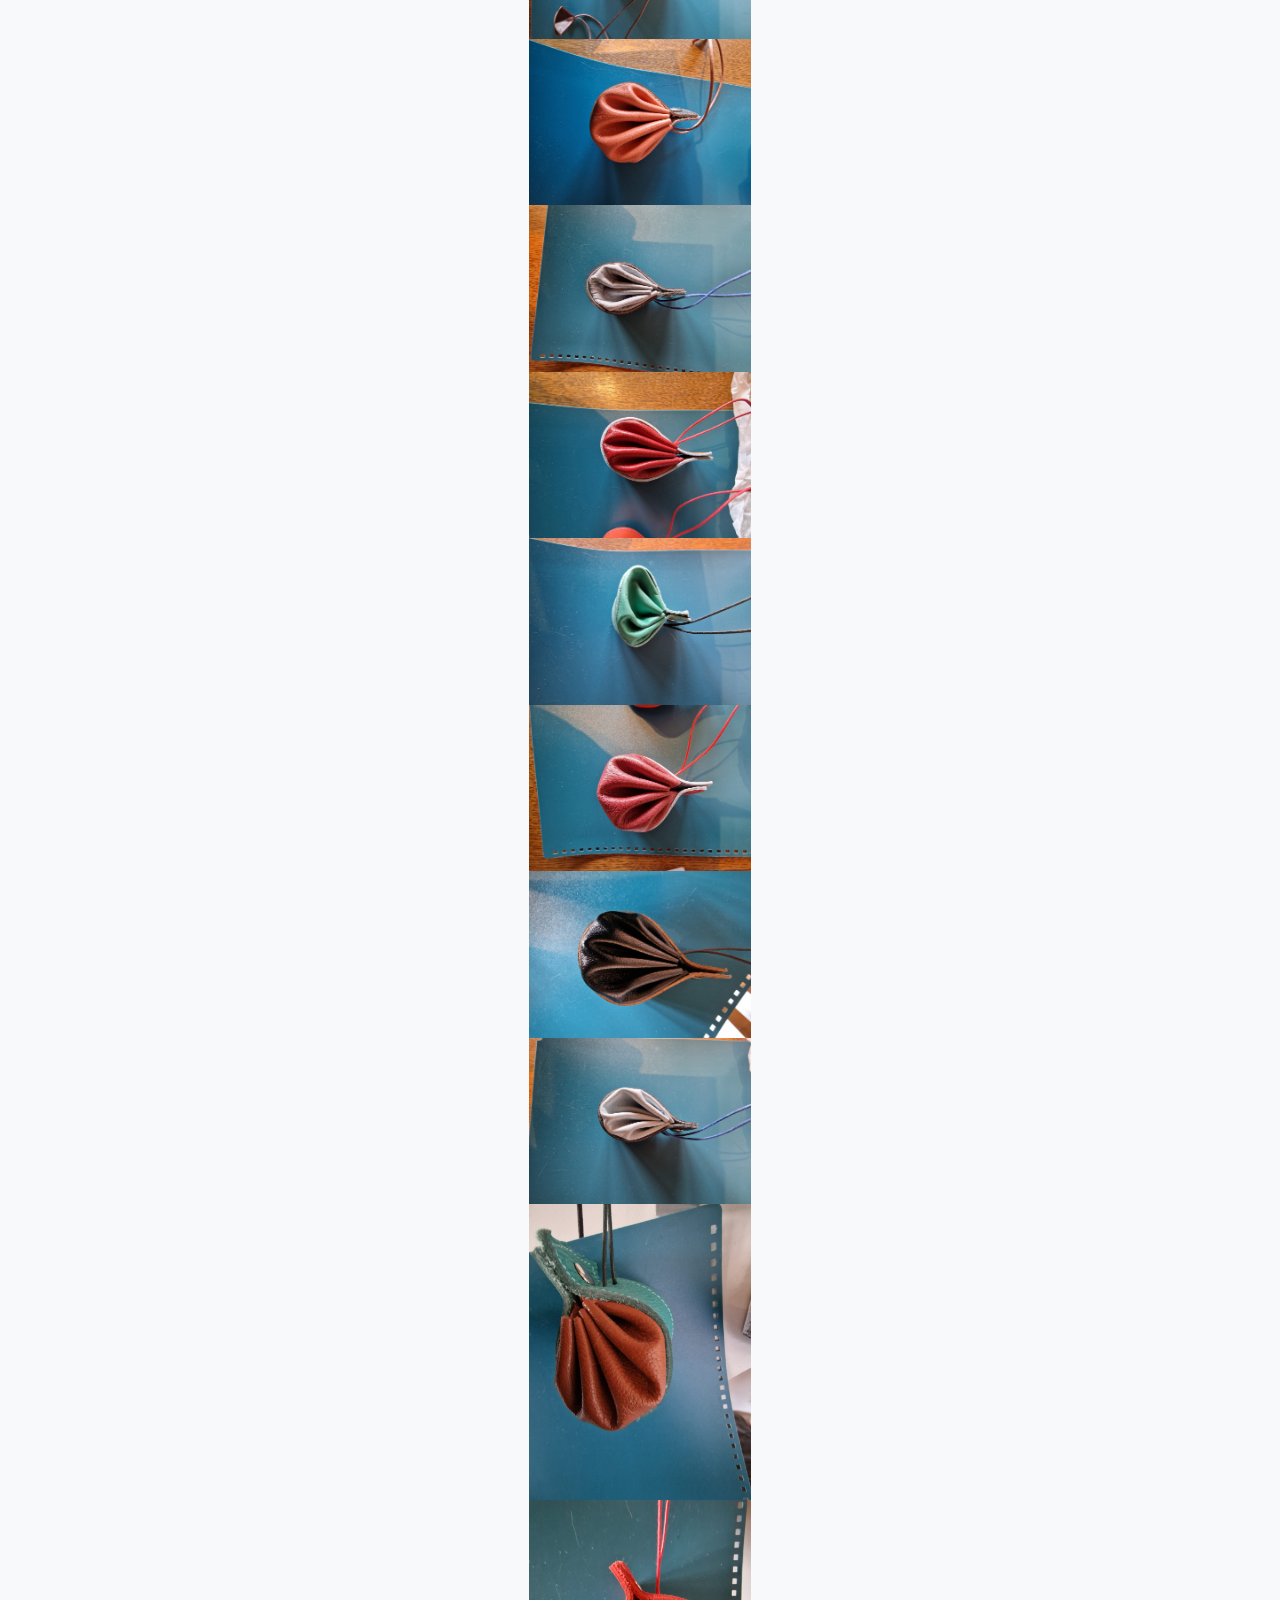
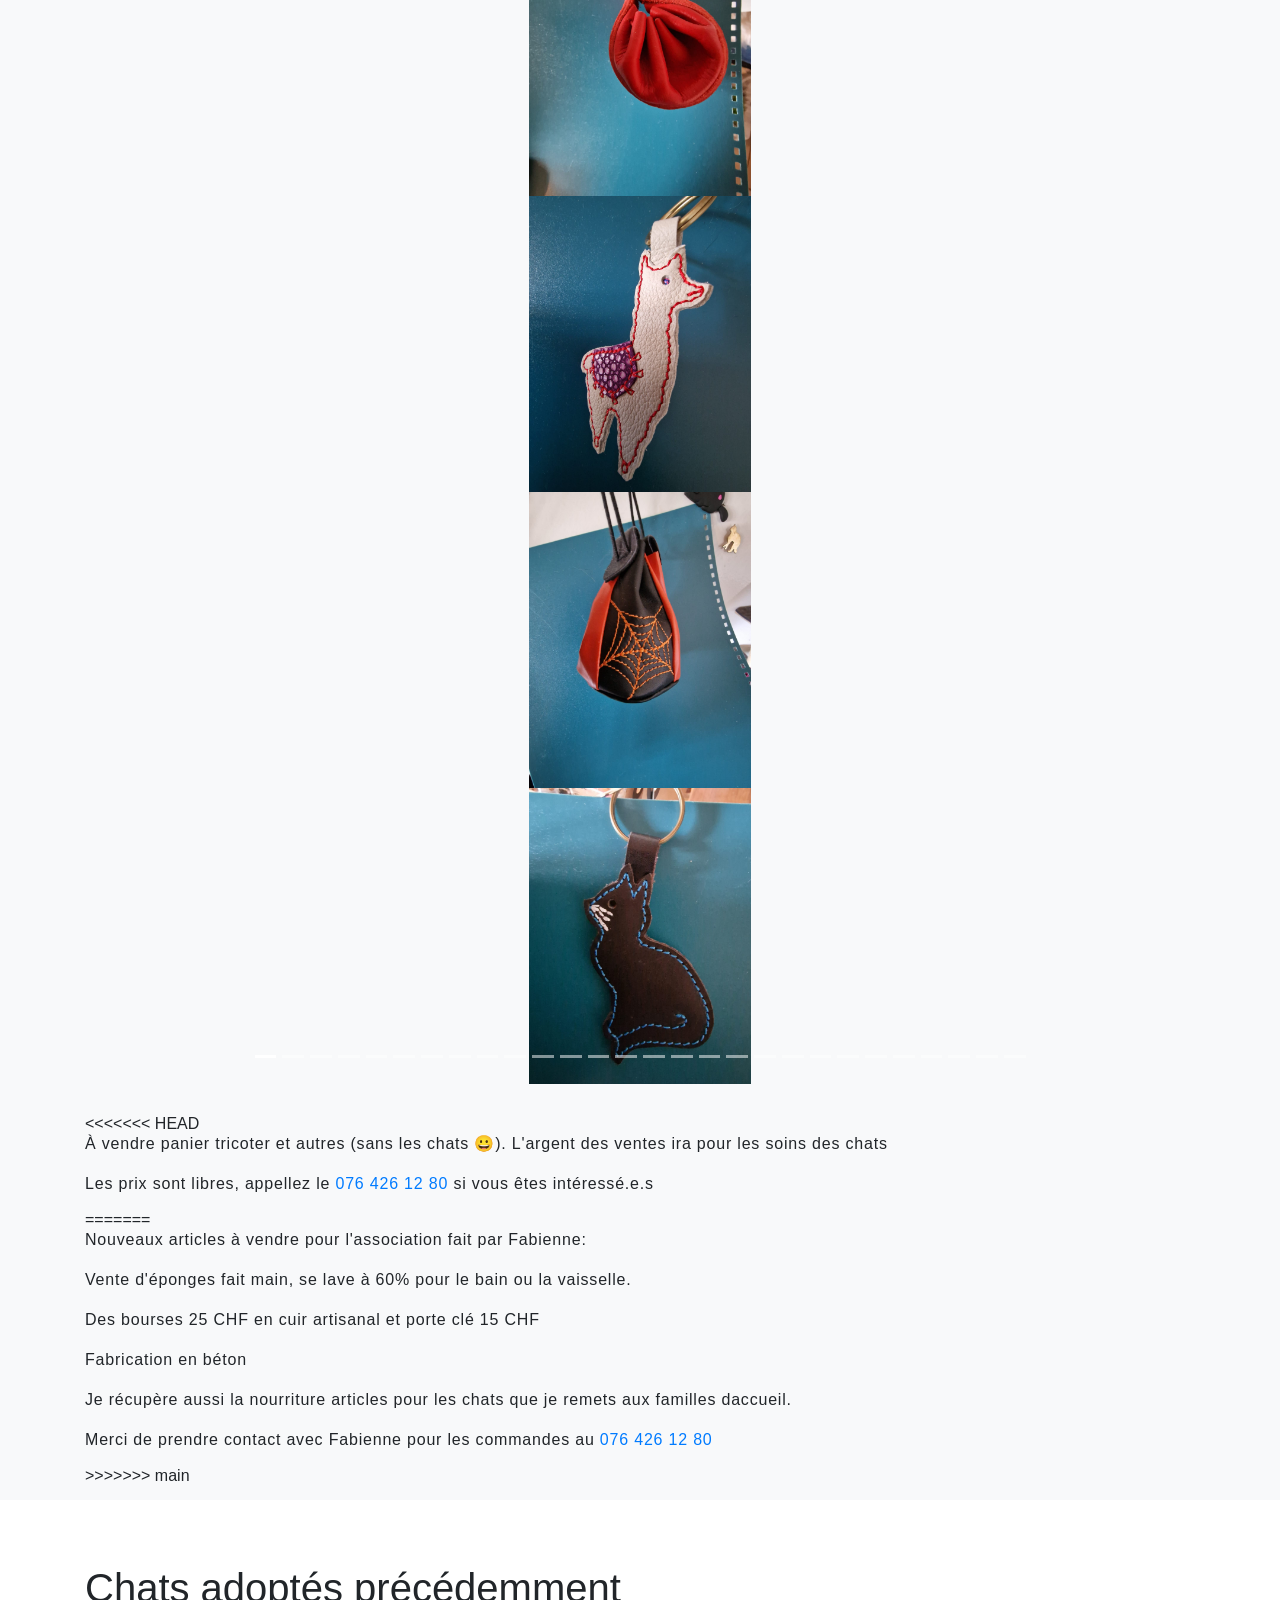
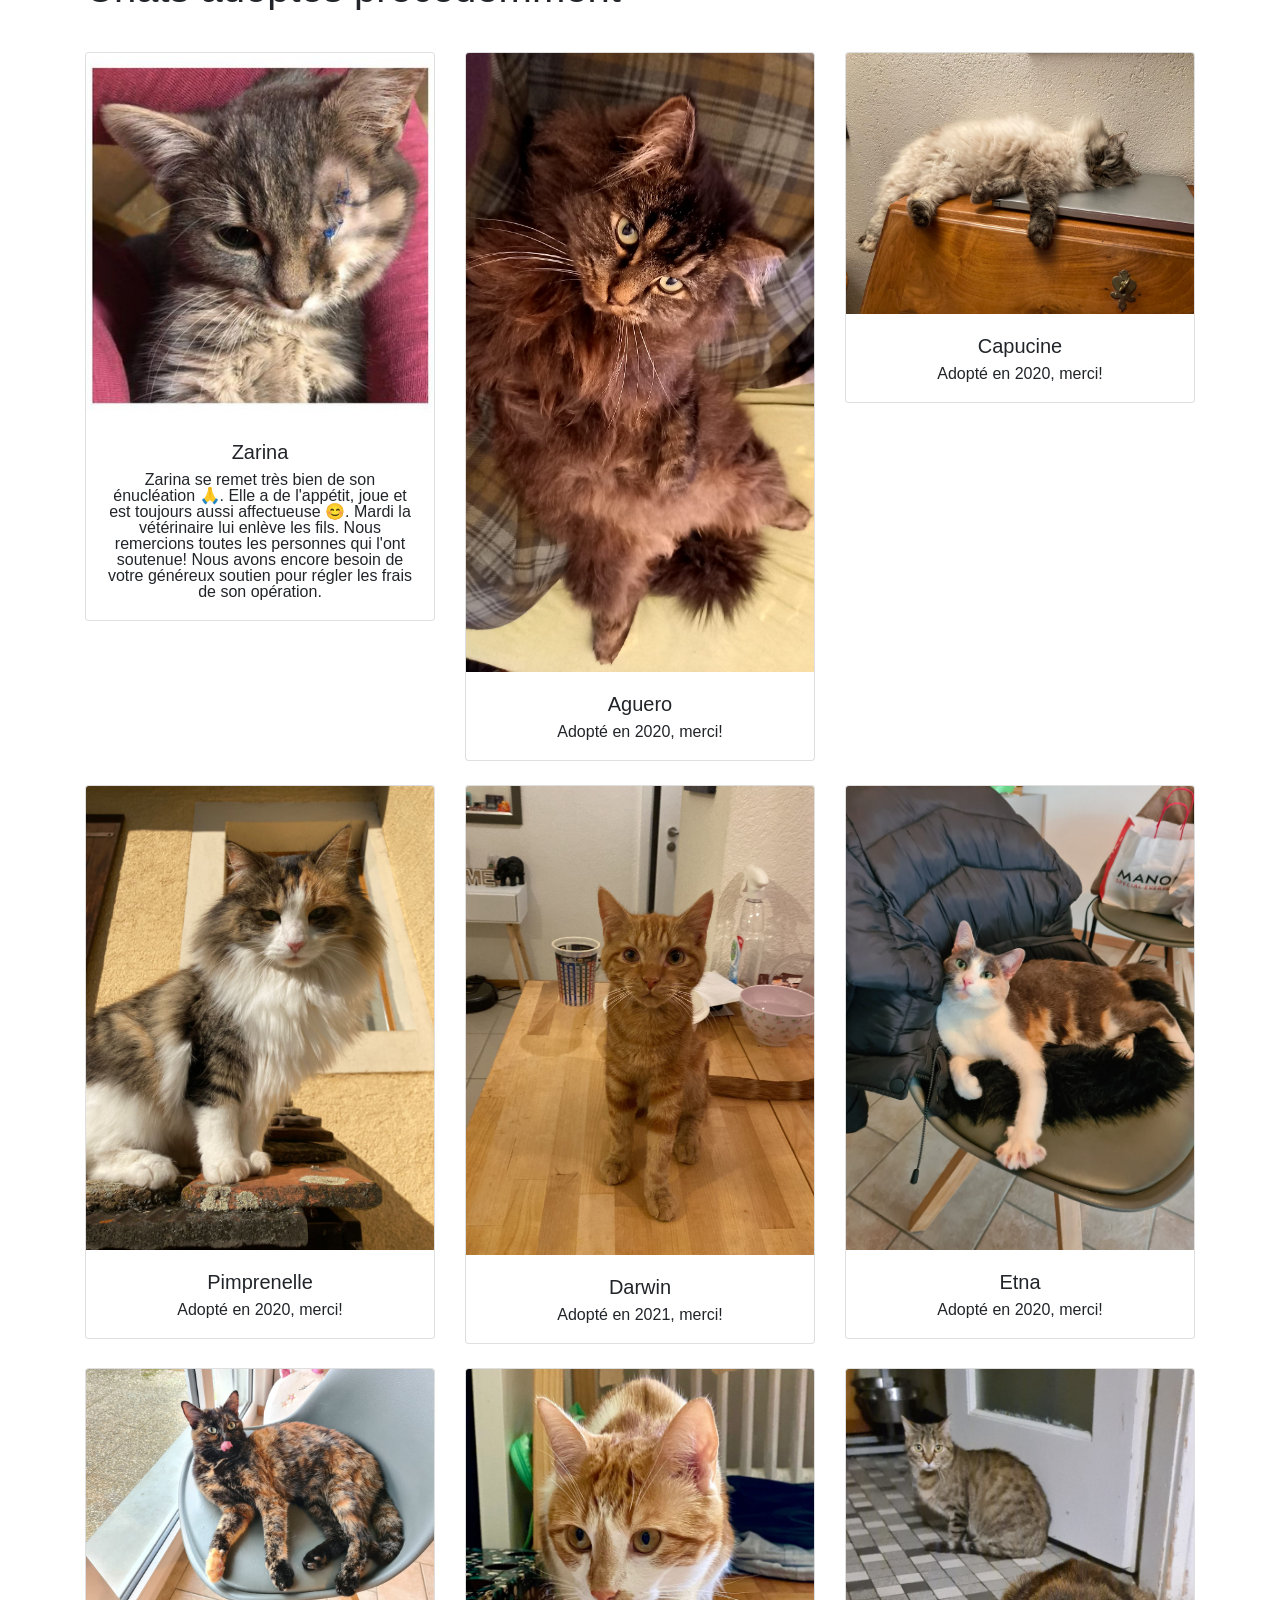
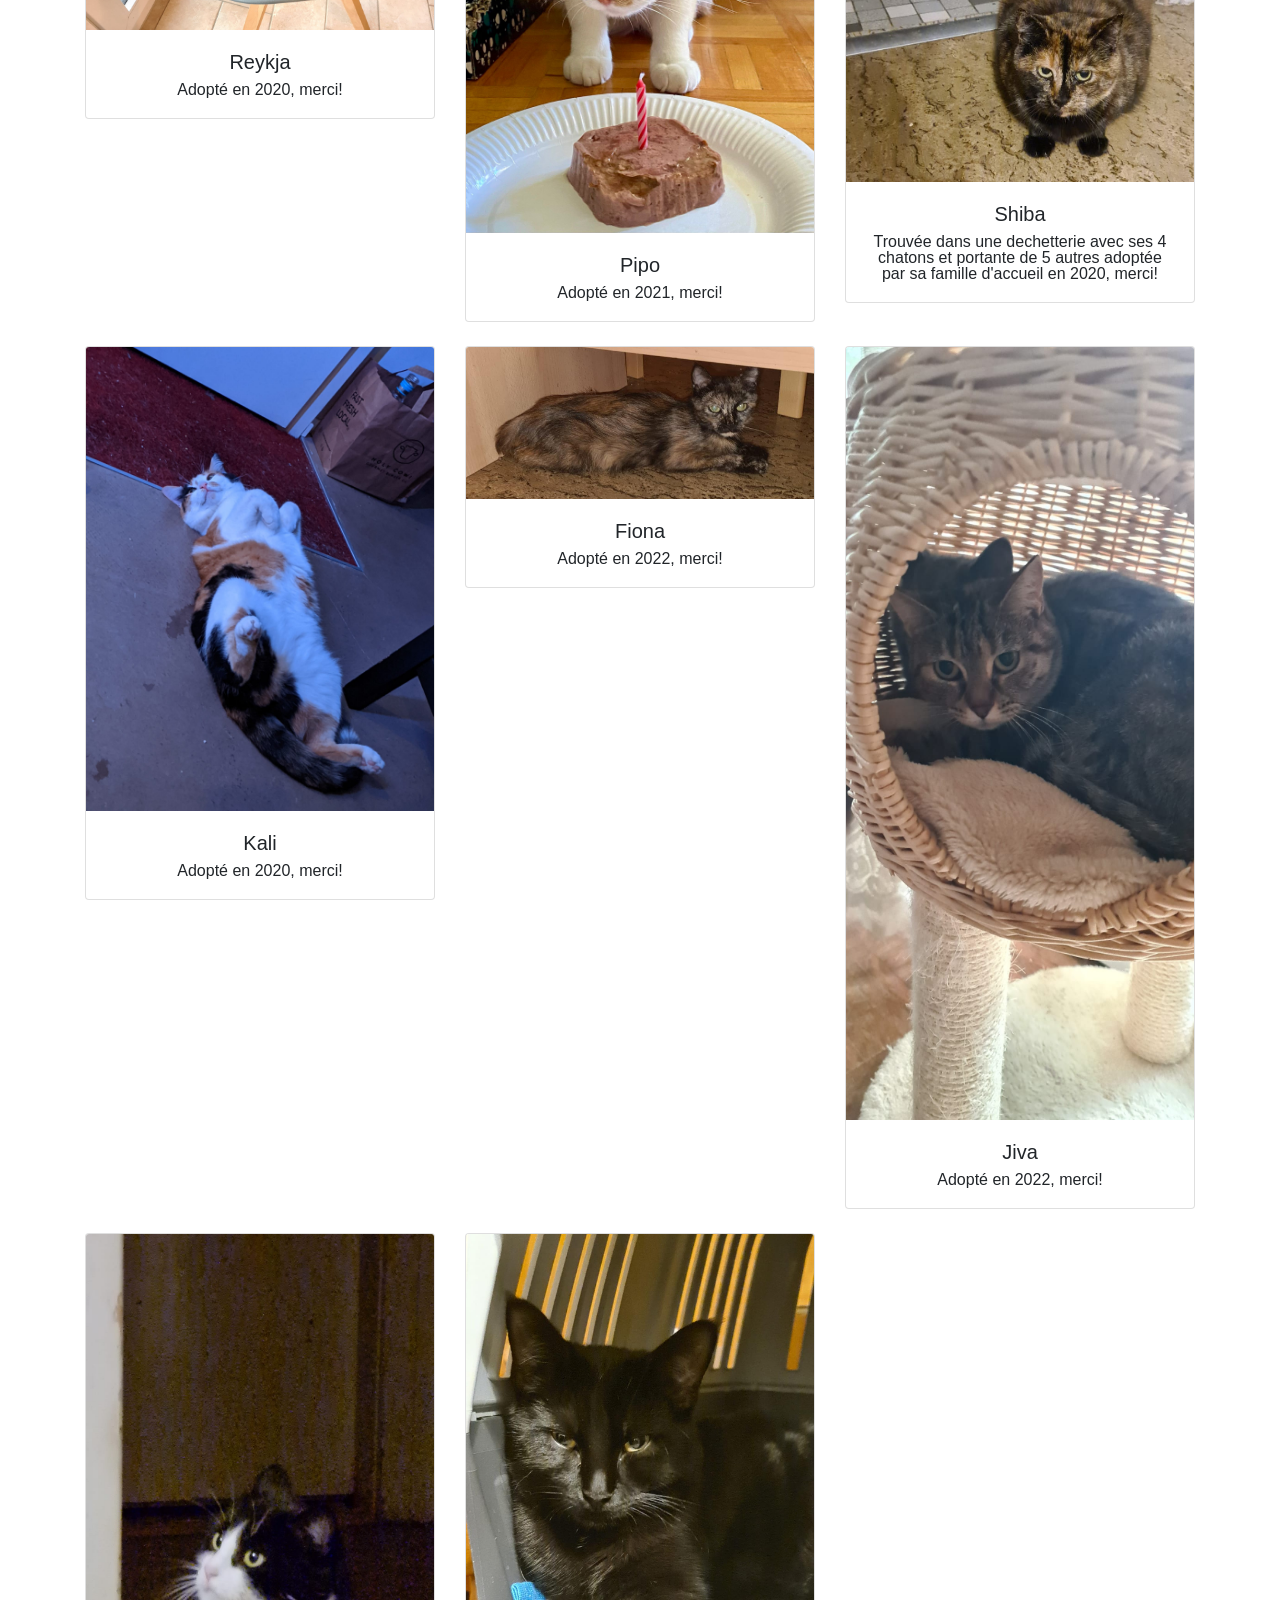
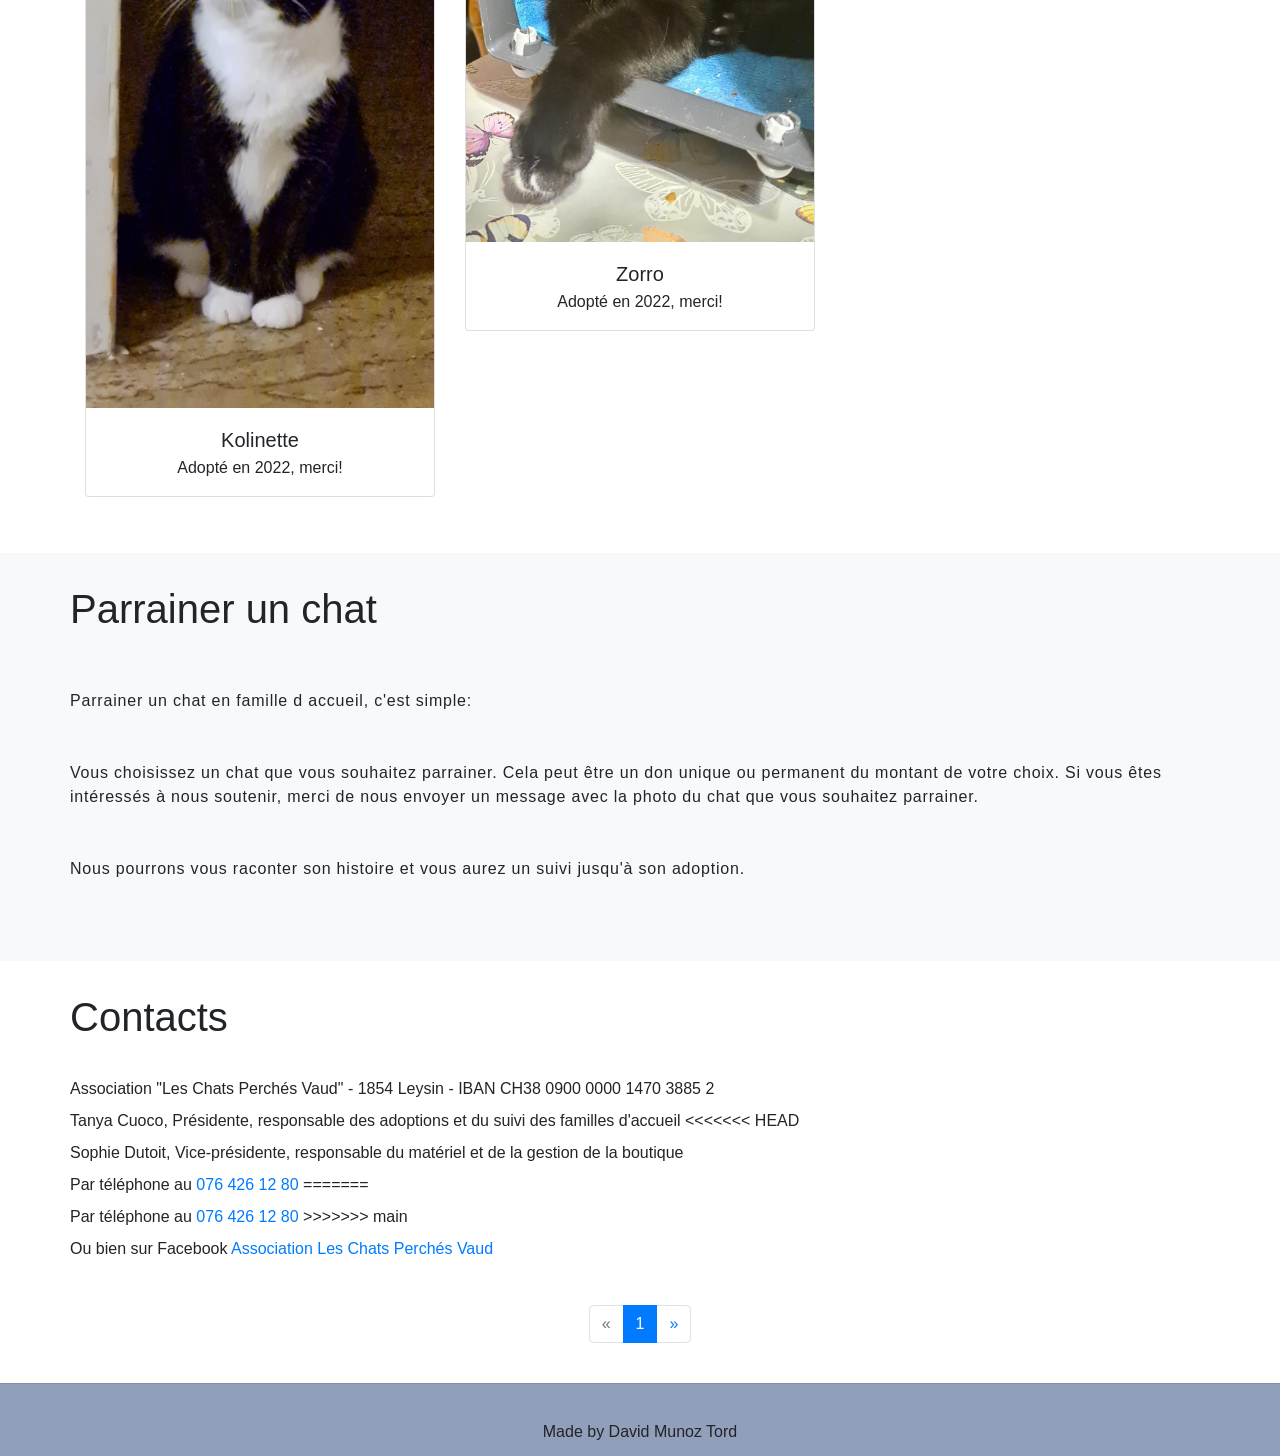
==== commit a47c21d0: "no" ====
--- a/index.html
+++ b/index.html
@@ -627,6 +627,10 @@
             </div>
 
             <br><br>
+<<<<<<< HEAD
+            <p>À vendre panier tricoter et autres (sans les chats 😀). L'argent des ventes ira pour les soins des chats</p>
+            <p>Les prix sont libres, appellez le <a href="tel:076-426-12-80">076 426 12 80</a> si vous êtes intéressé.e.s</p>
+=======
             <p>Nouveaux articles à vendre pour l'association fait par Fabienne:</p>
             <p>Vente d'éponges fait main, se lave à 60% pour le bain ou la vaisselle.</p>
             <p>Des bourses 25 CHF en cuir artisanal et porte clé 15 CHF</p>
@@ -636,6 +640,7 @@
             
 
 
+>>>>>>> main
             <br><br>
         </div>
     </section>
@@ -1168,8 +1173,14 @@
                         <br>
                         <br> Association "Les Chats Perchés Vaud" - 1854 Leysin  - IBAN CH38 0900 0000 1470 3885 2
                         <br><br> Tanya Cuoco, Présidente, responsable des adoptions et du suivi des familles d'accueil
+<<<<<<< HEAD
+                        <br><br> Sophie Dutoit, Vice-présidente, responsable du matériel et de la gestion de la boutique
+                        <br><br> Par téléphone au <a href="tel:076-426-12-80">076 426 12 80</a>
+
+=======
                         <!-- <br><br> Sophie Dutoit, Vice-présidente, responsable du matériel et de la gestion de la boutique -->
                         <br><br> Par téléphone au <a href="tel:076-426-12-80">076 426 12 80</a>
+>>>>>>> main
                         <br>
                         <br> Ou bien sur Facebook
                         <a href="https://www.facebook.com/Association-Les-Chats-Perch%C3%A9s-Vaud-1258046920992940">
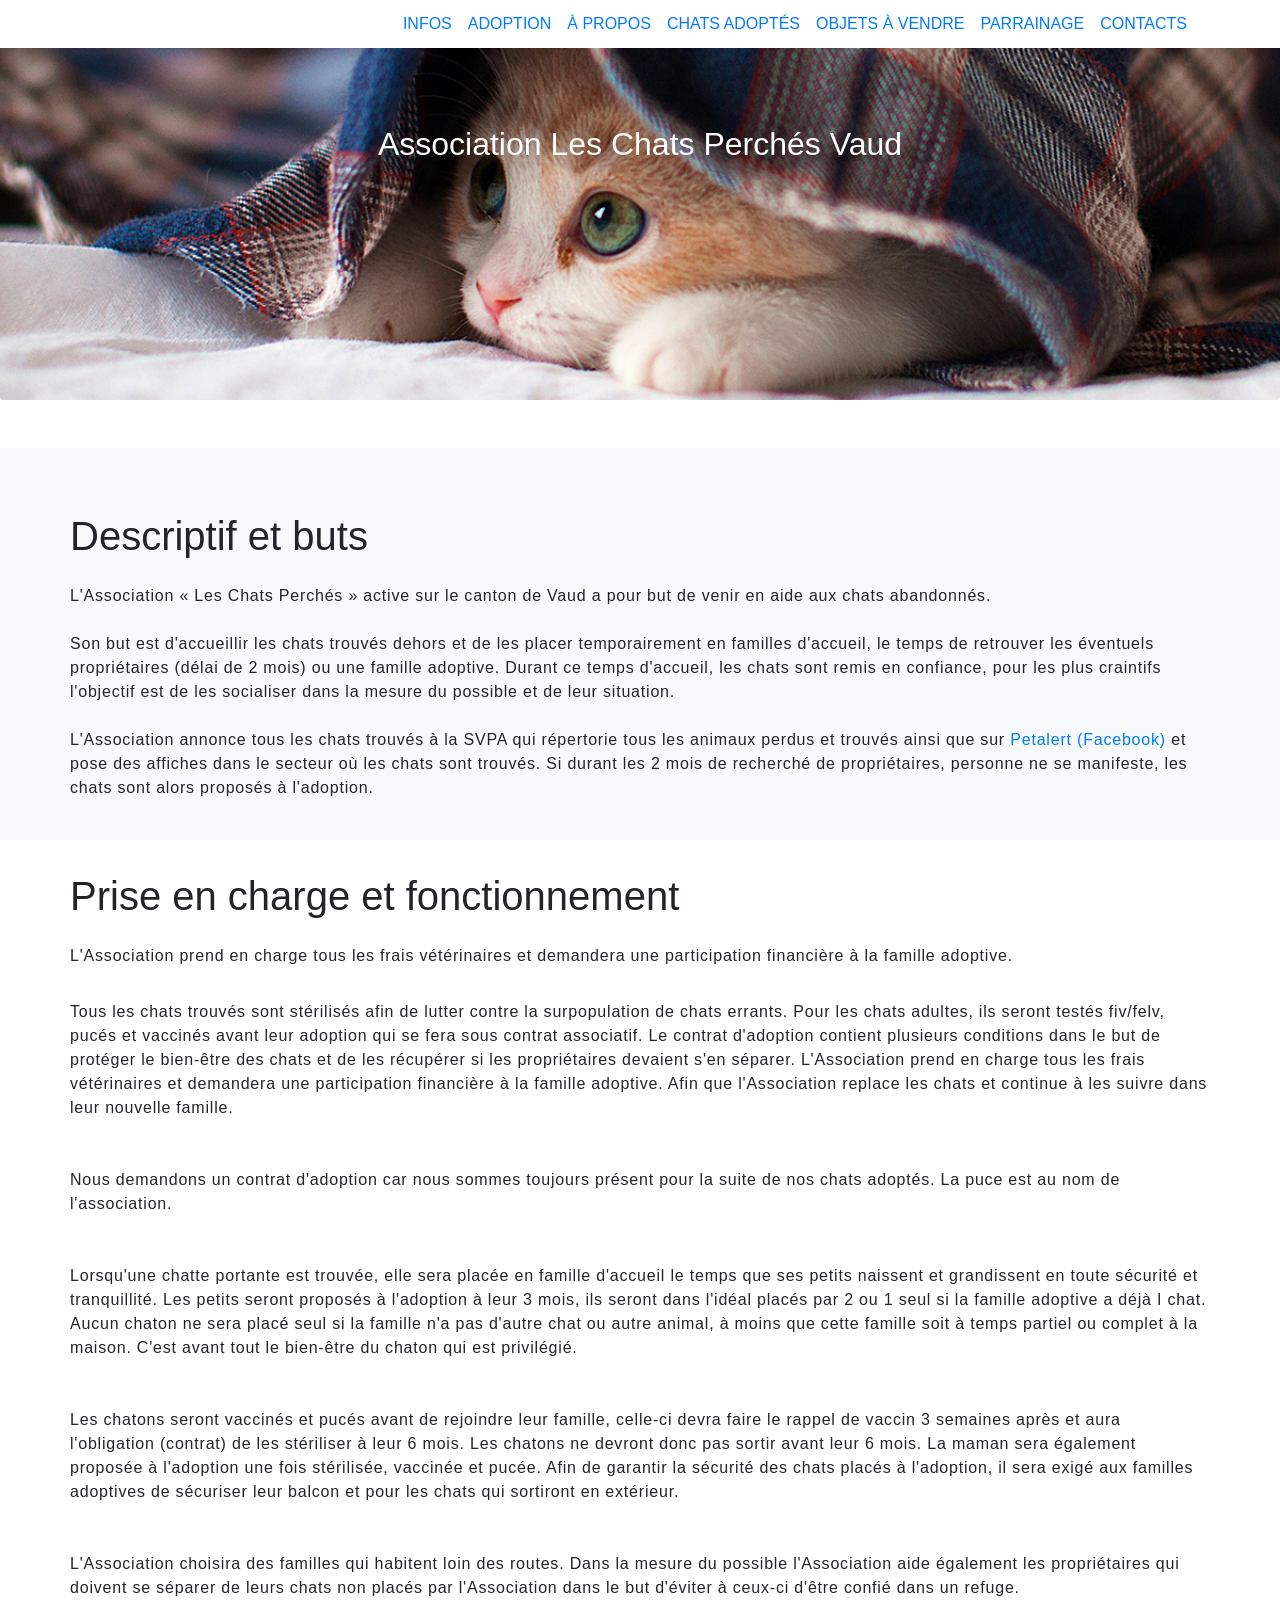
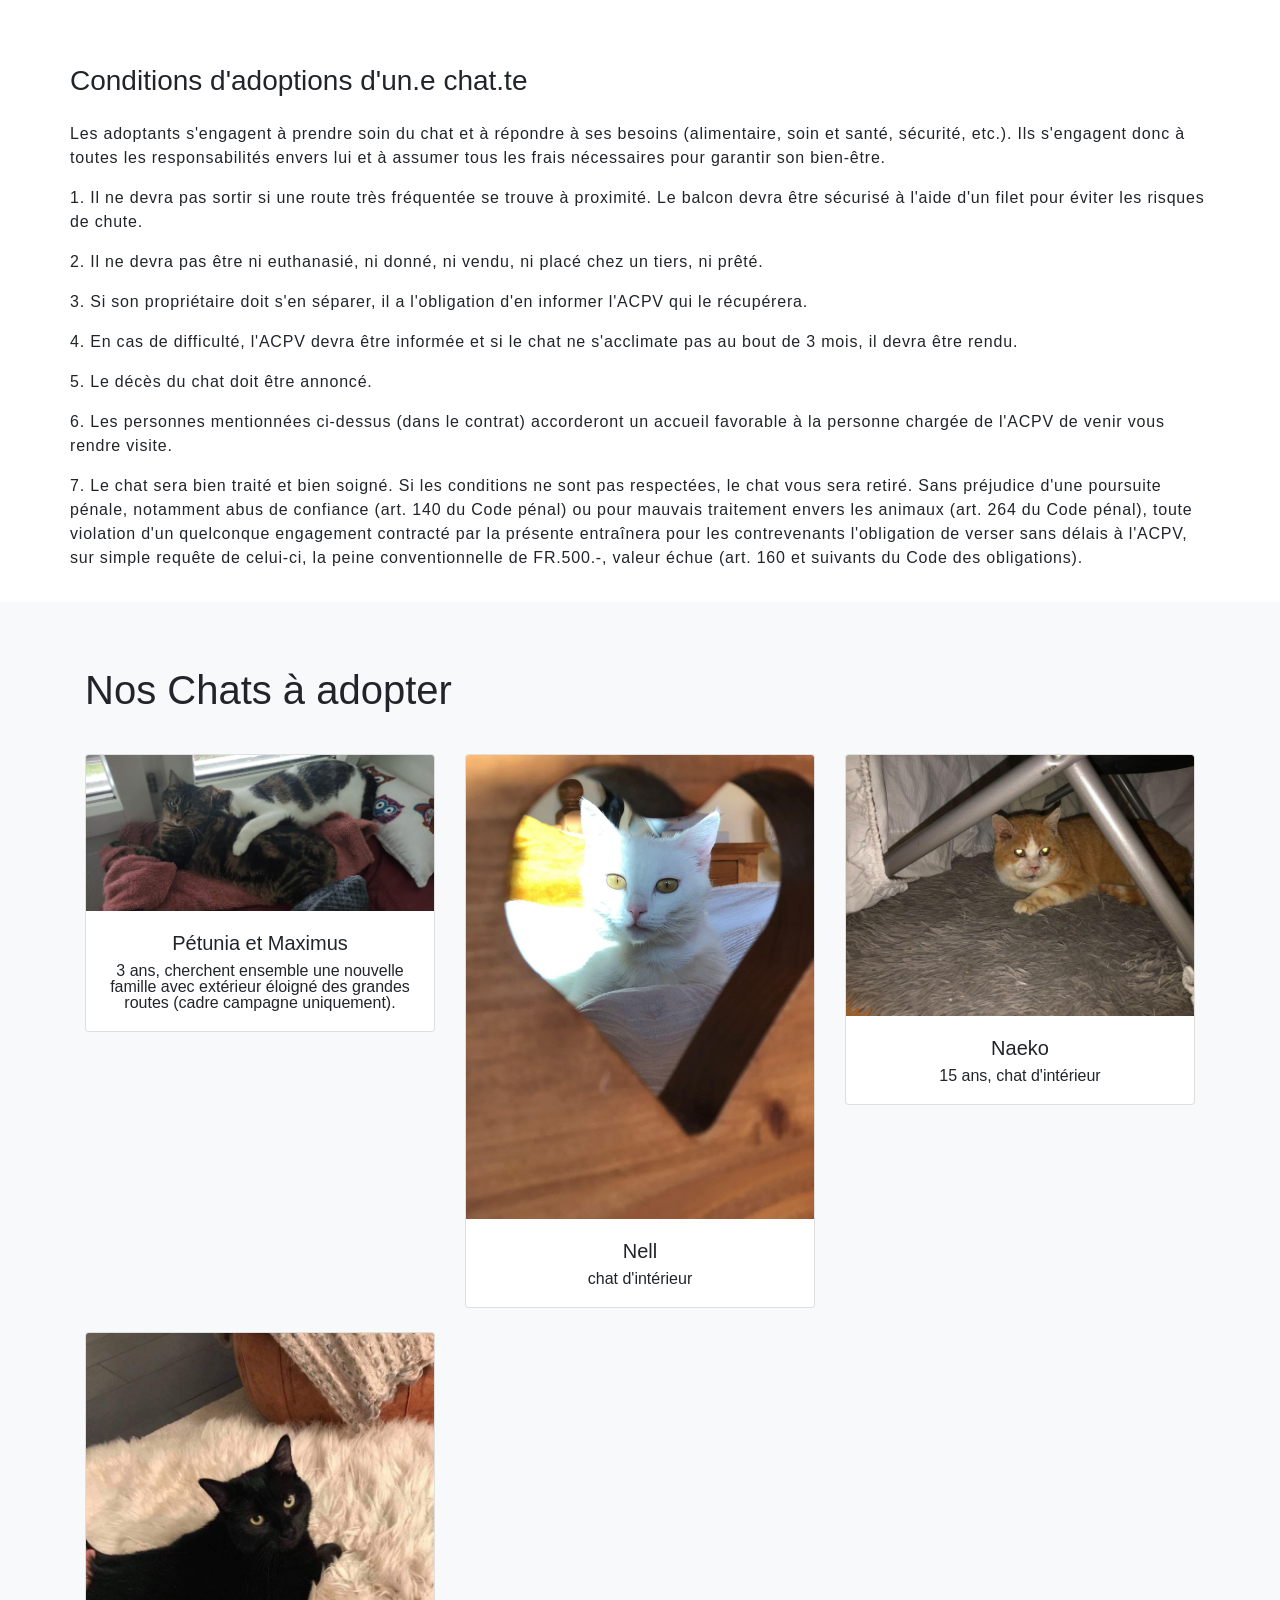
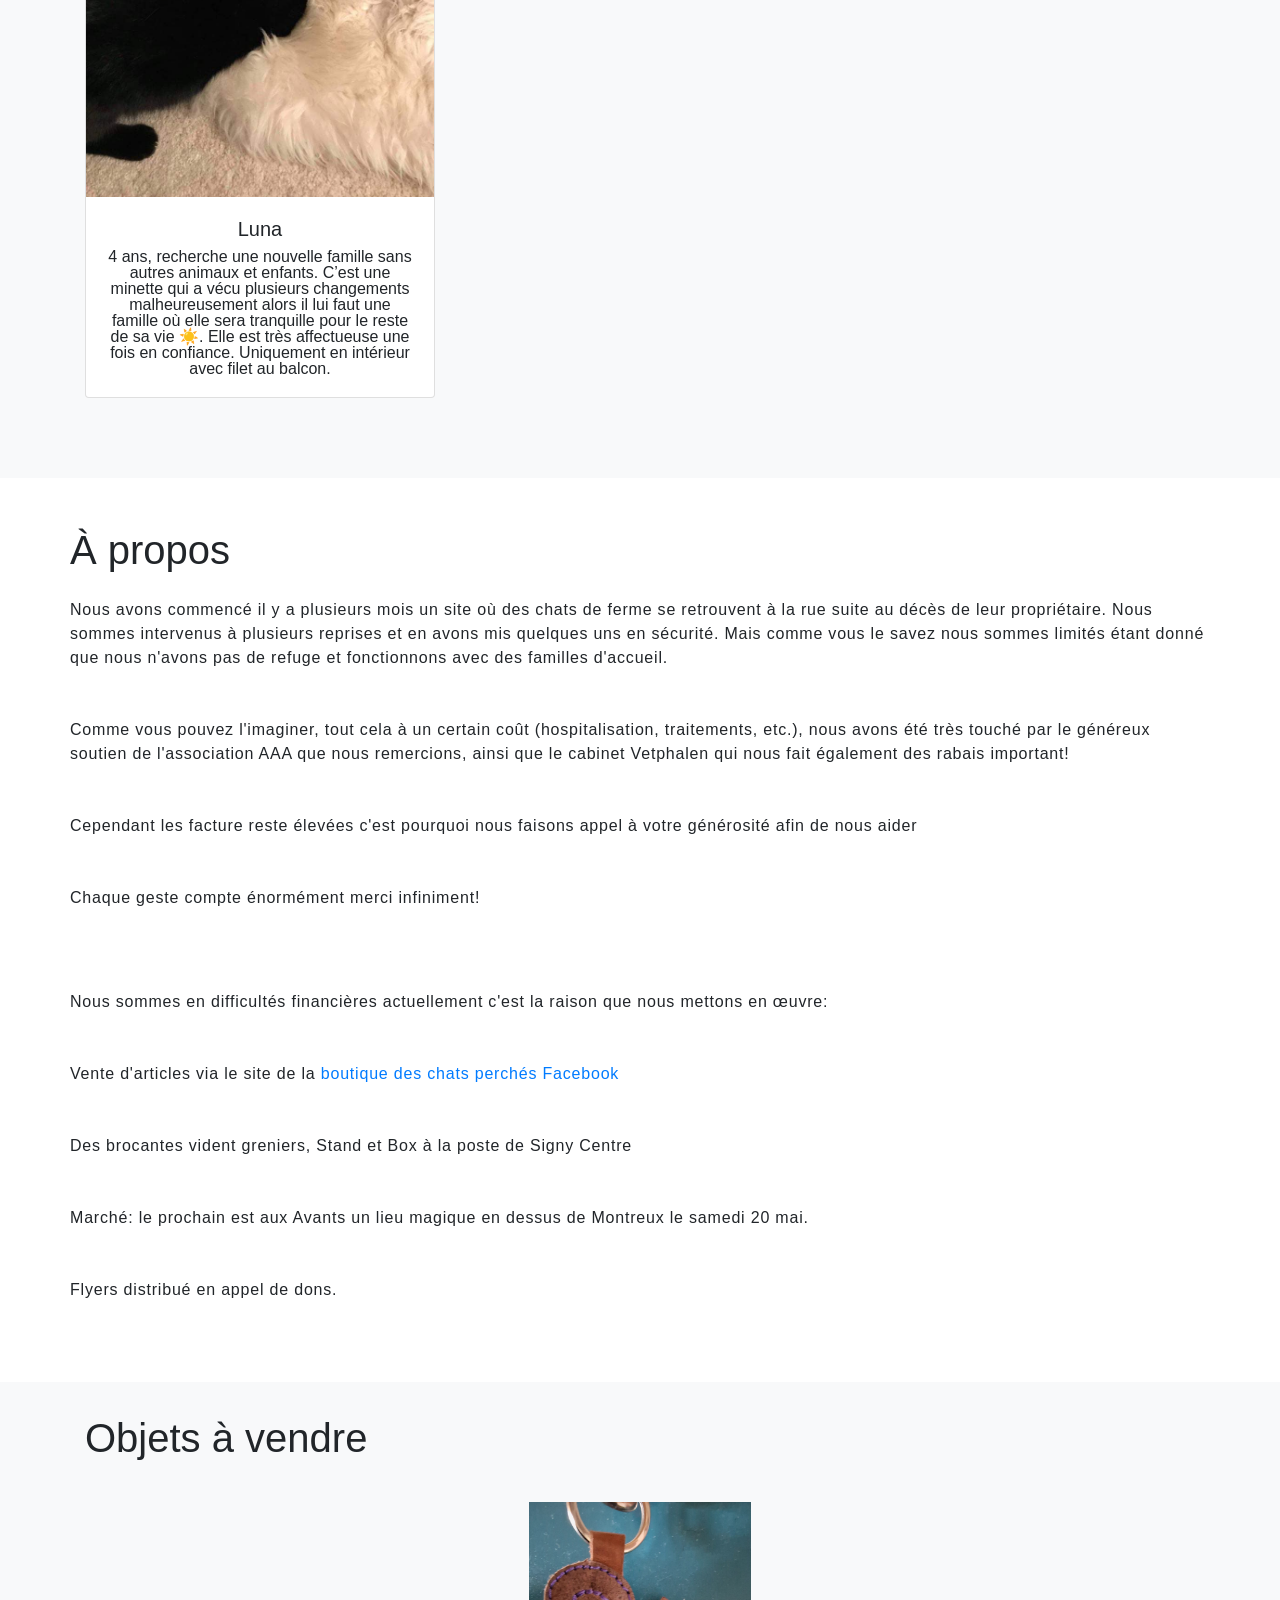
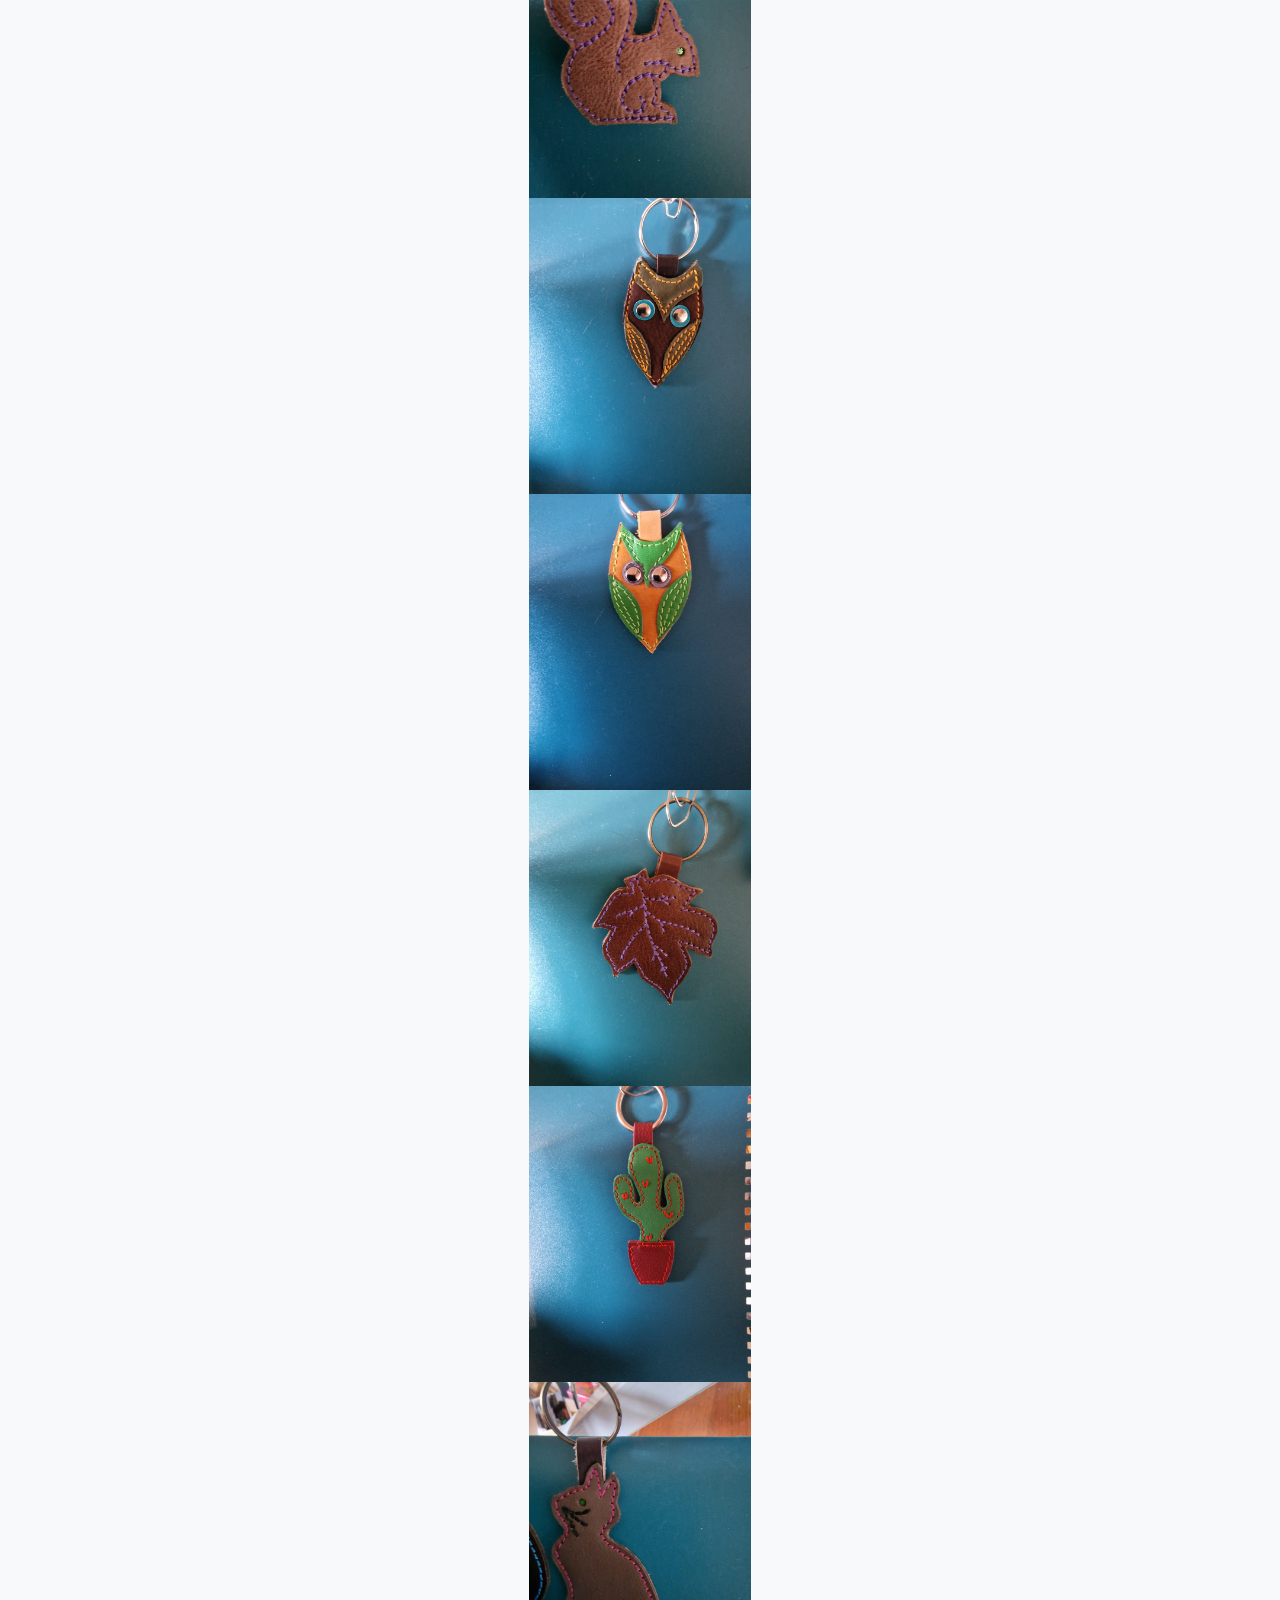
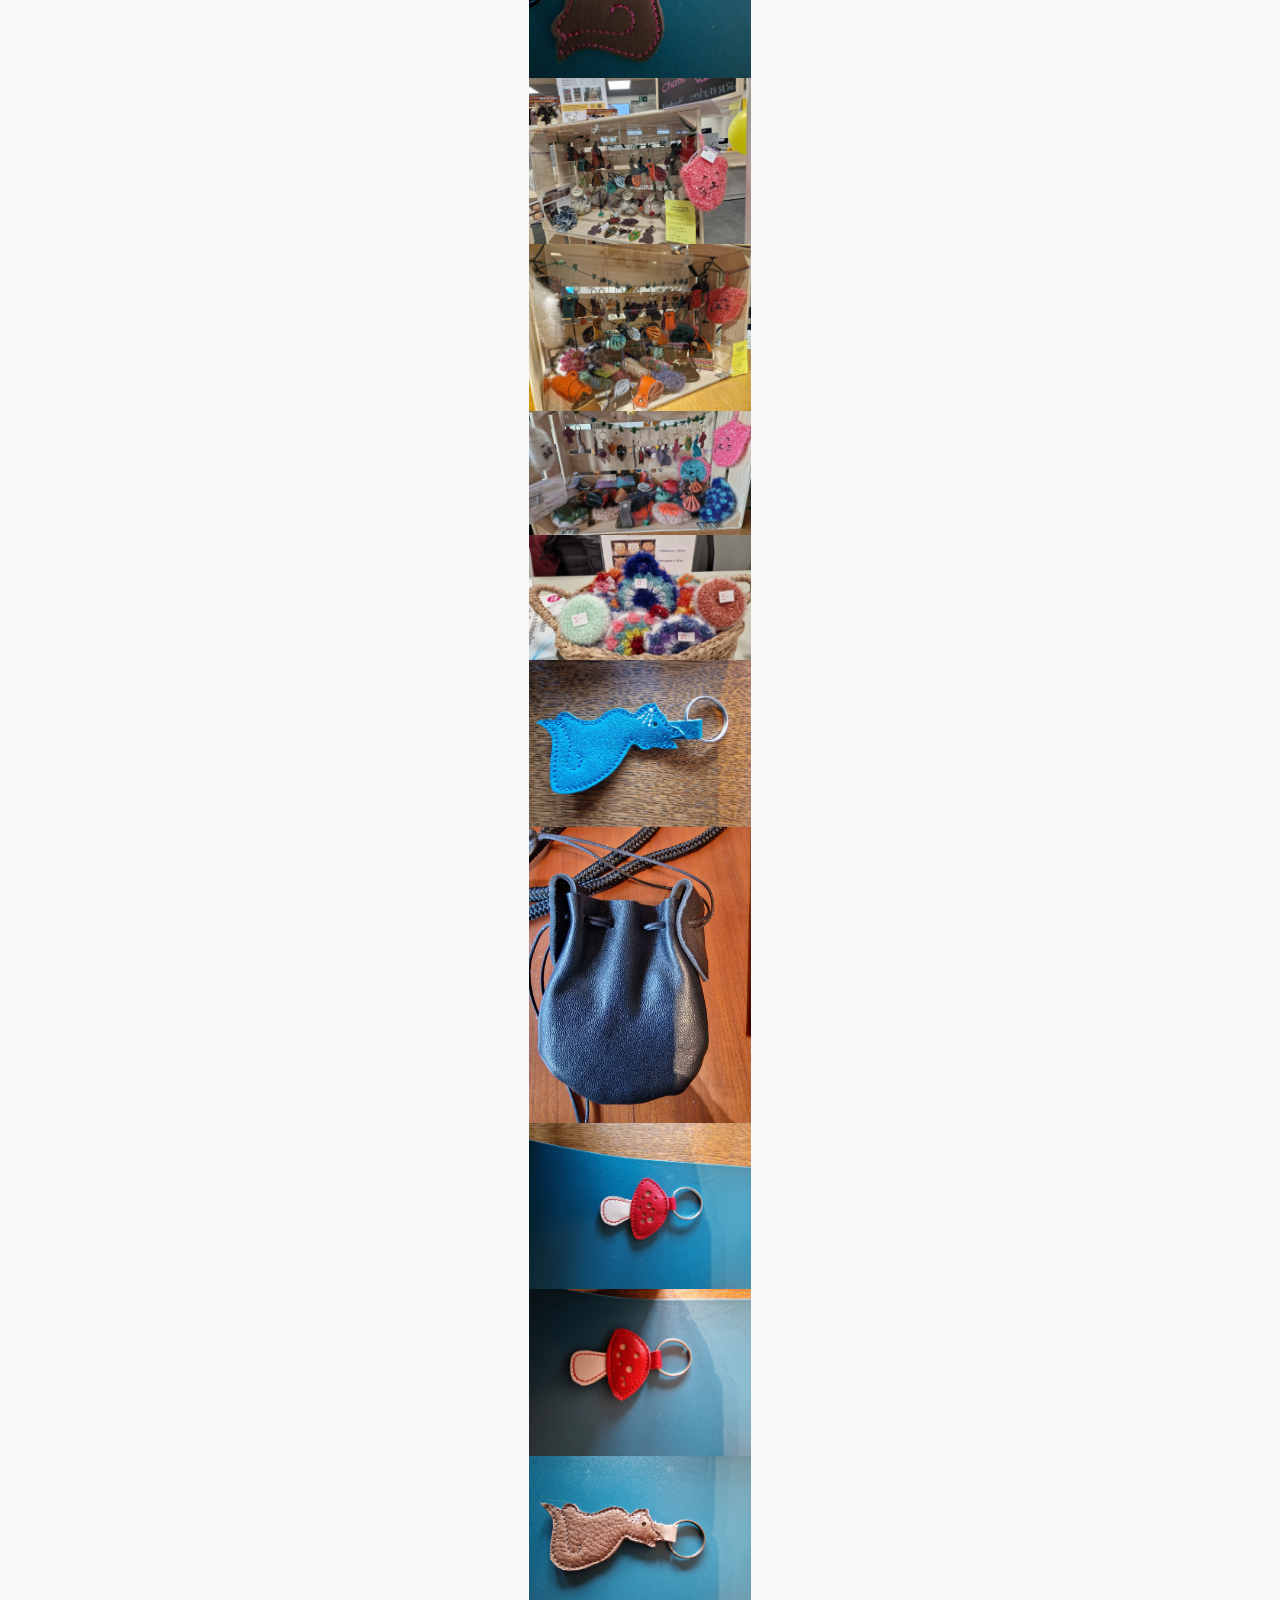
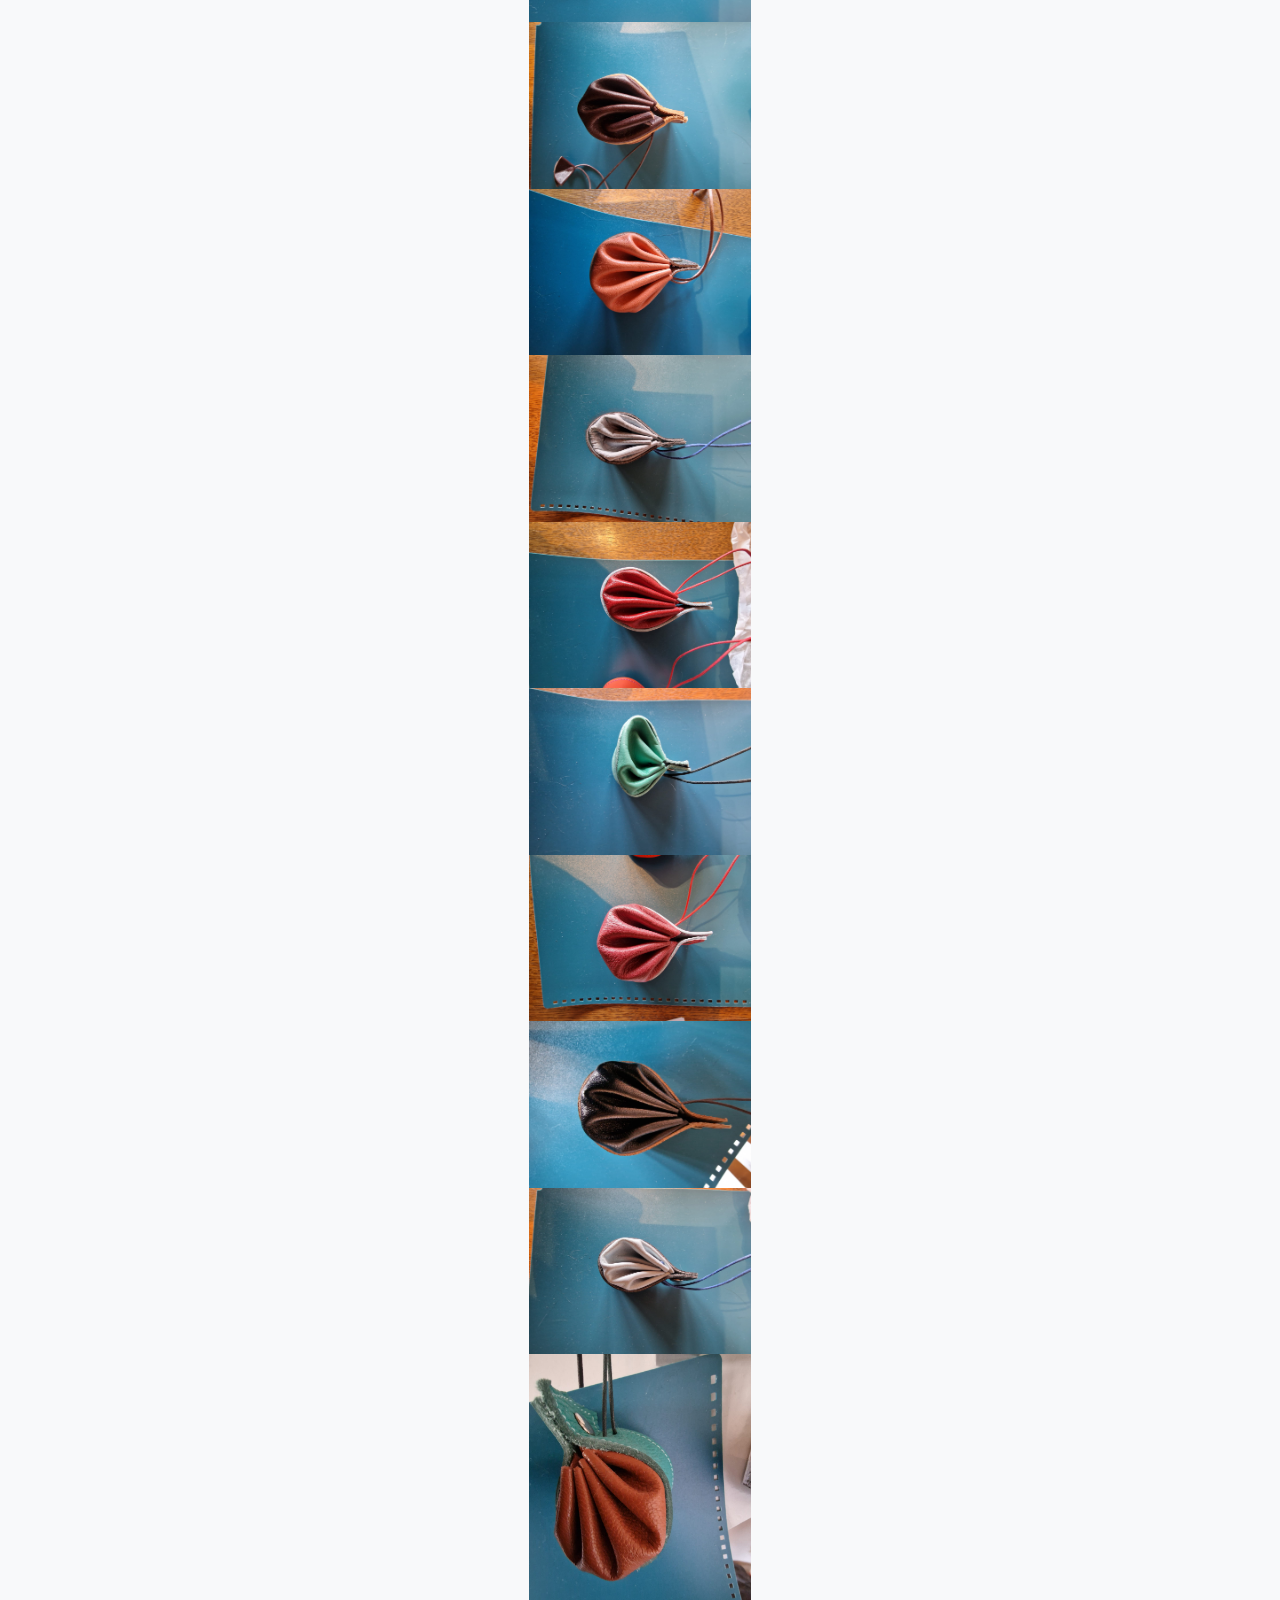
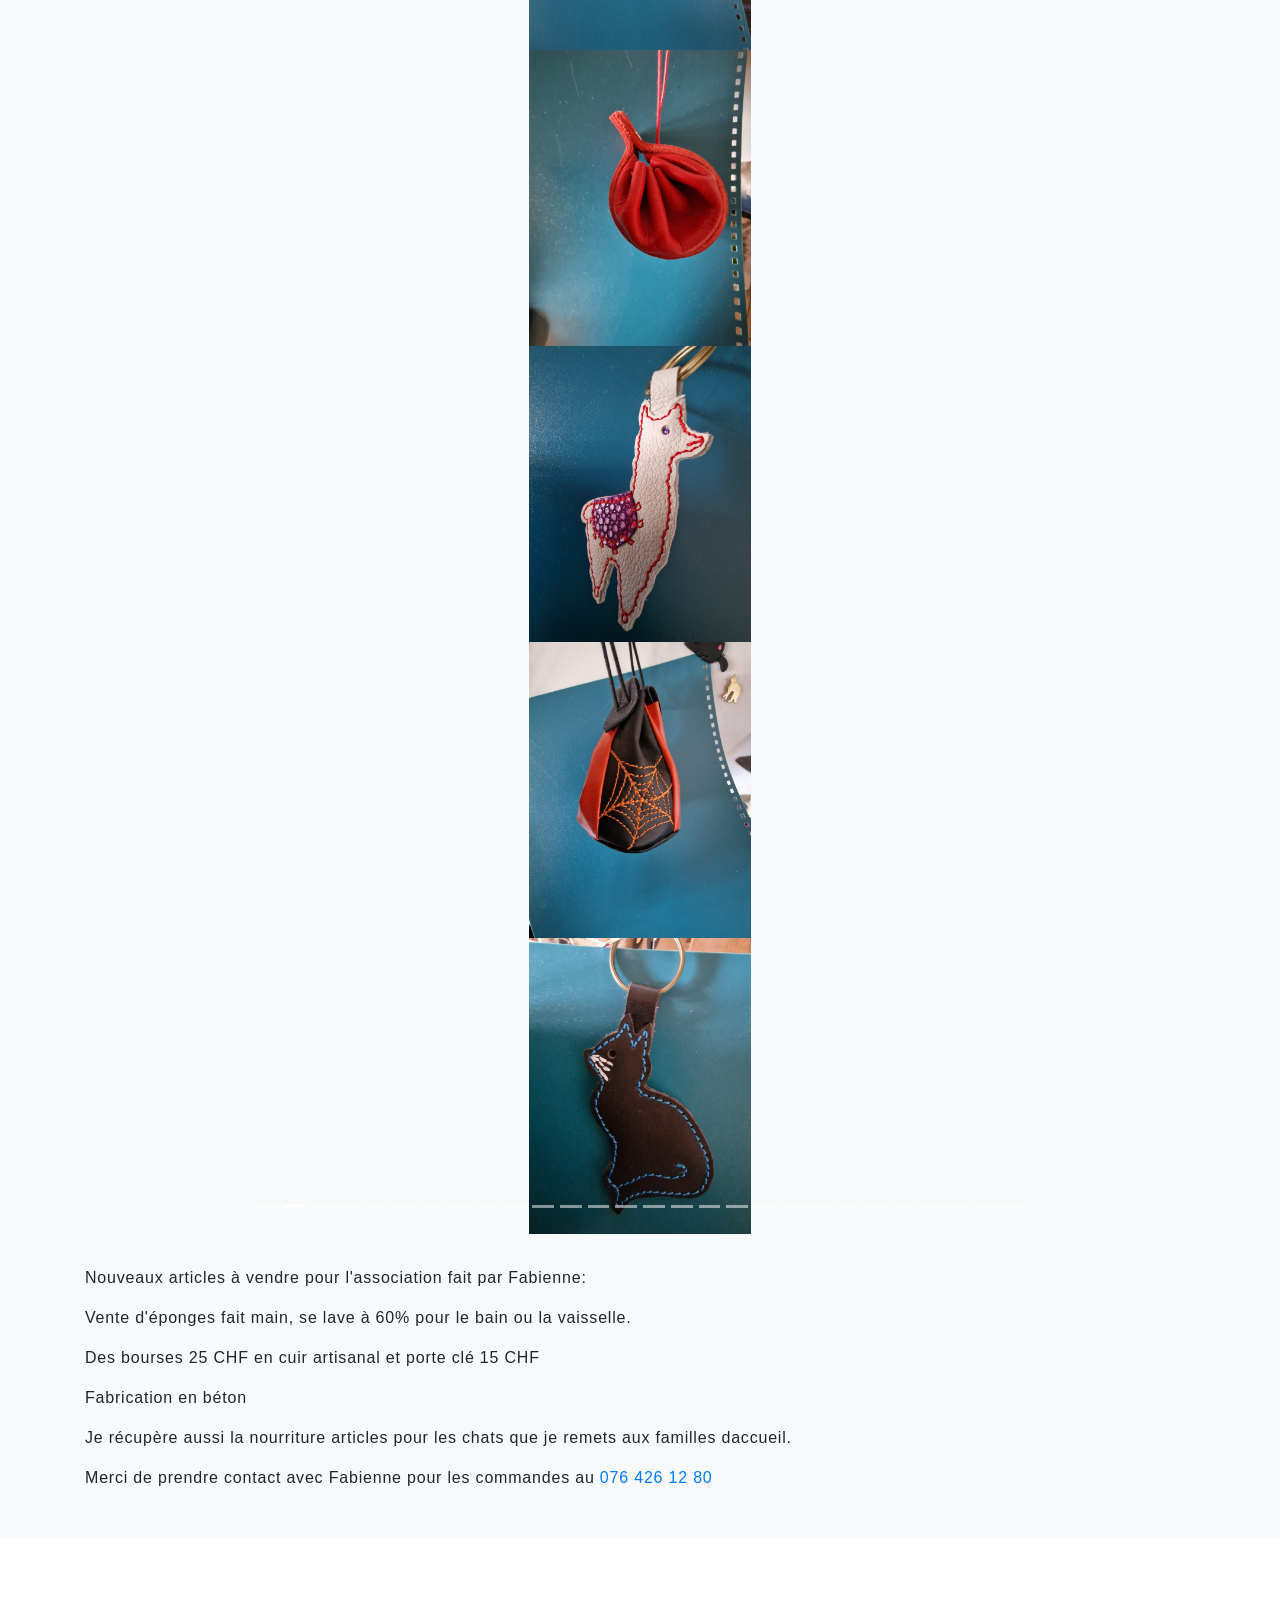
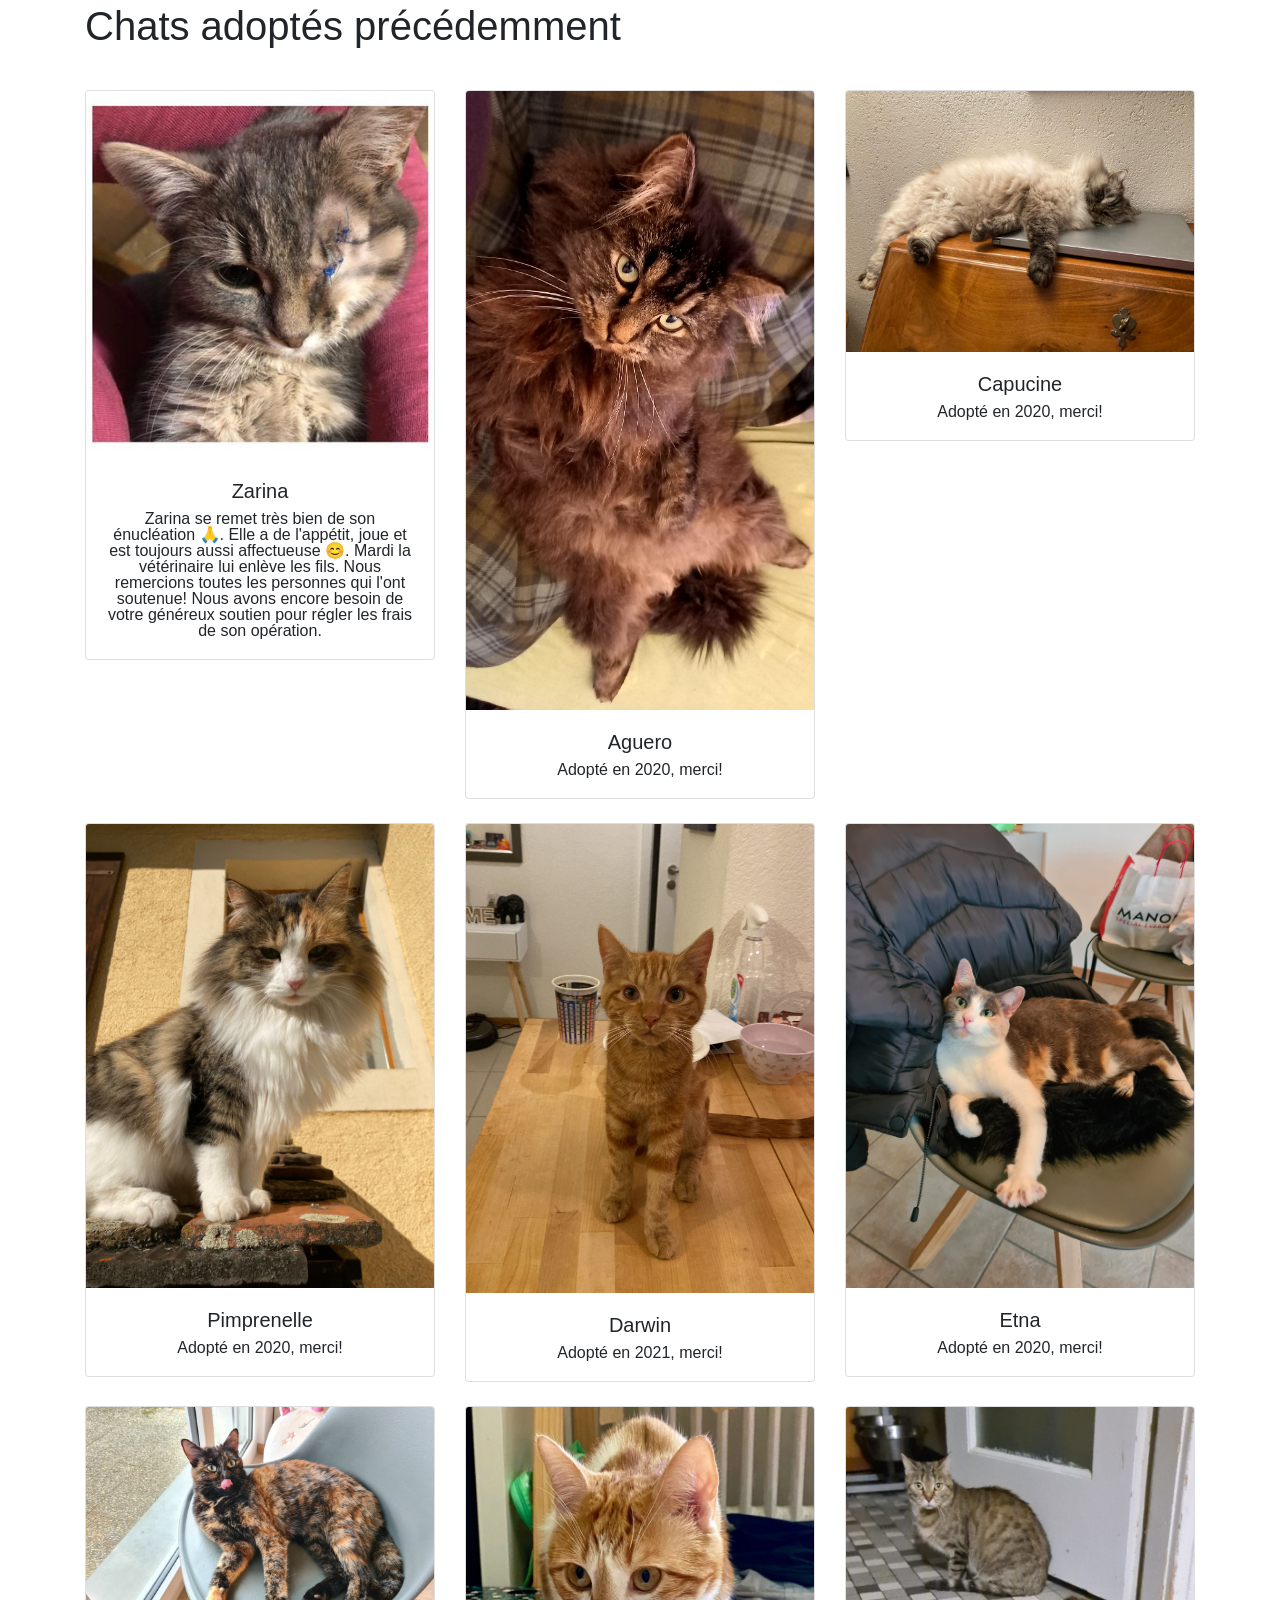
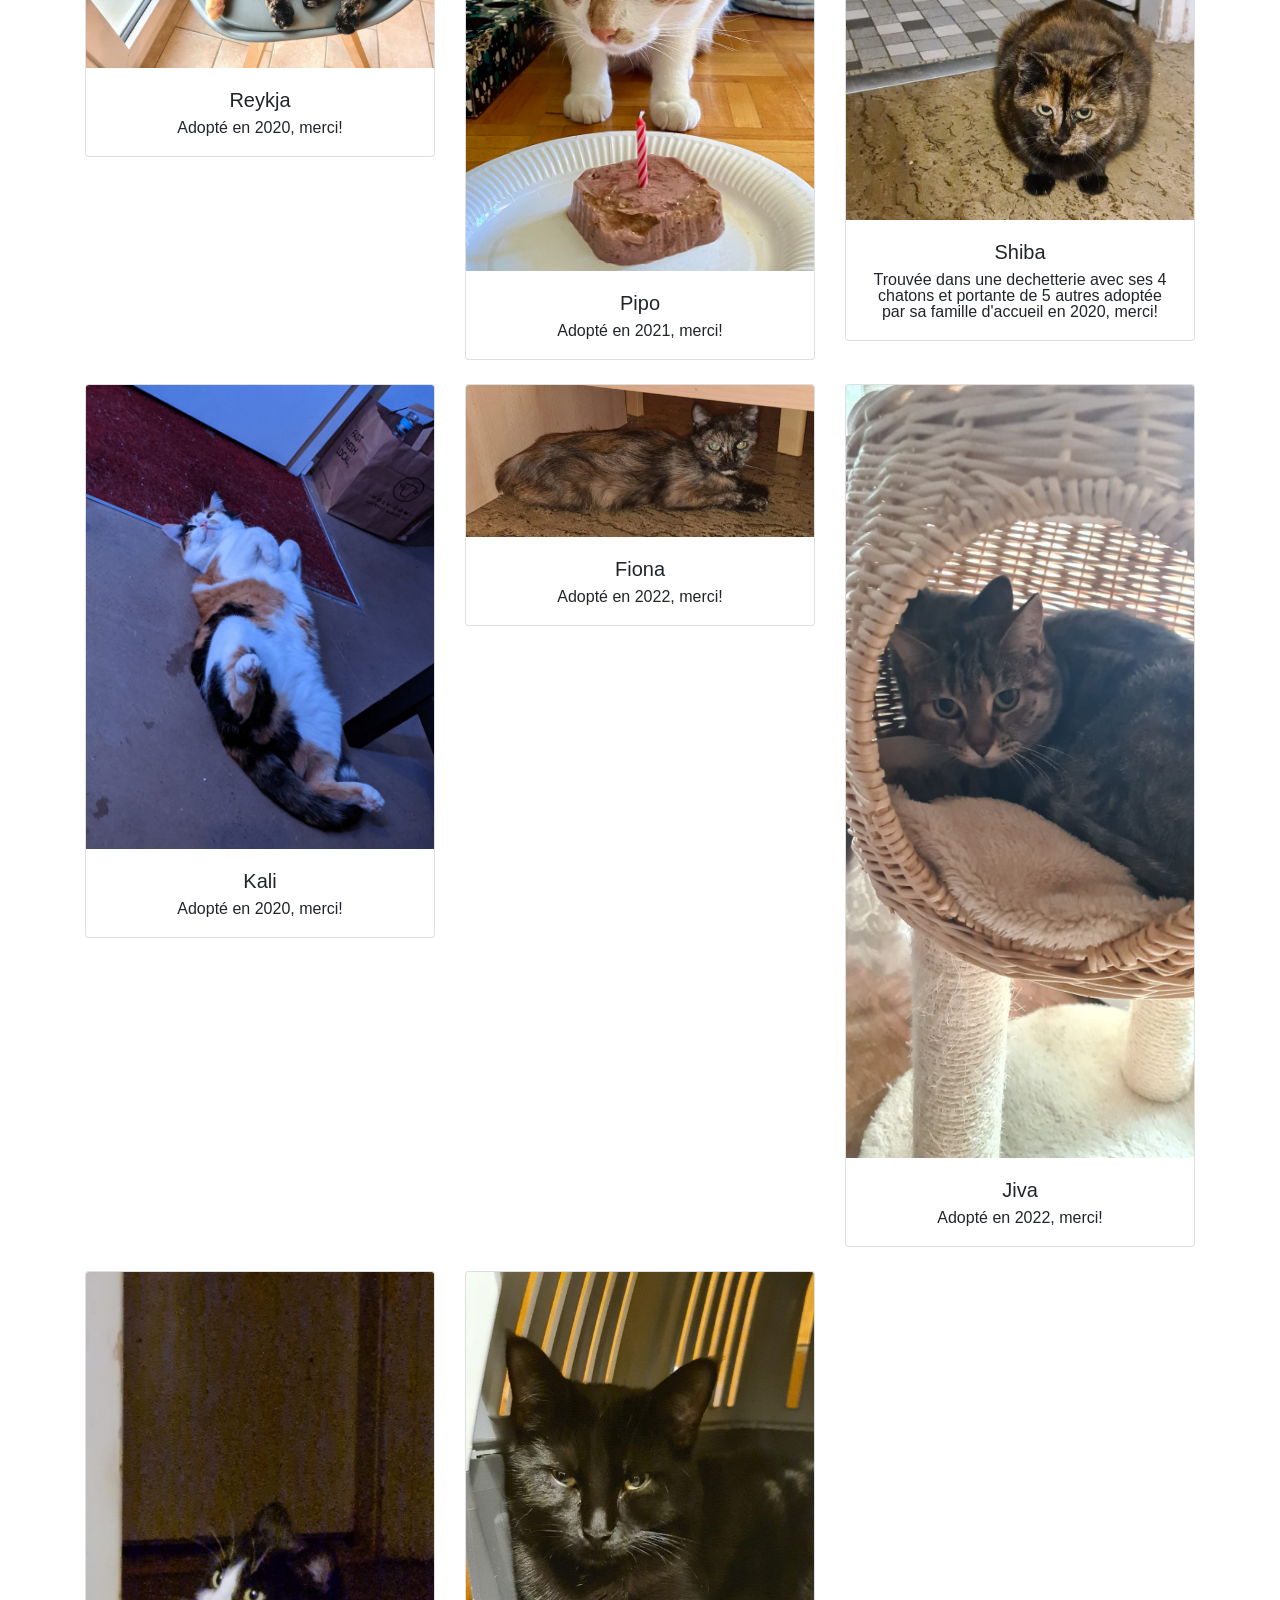
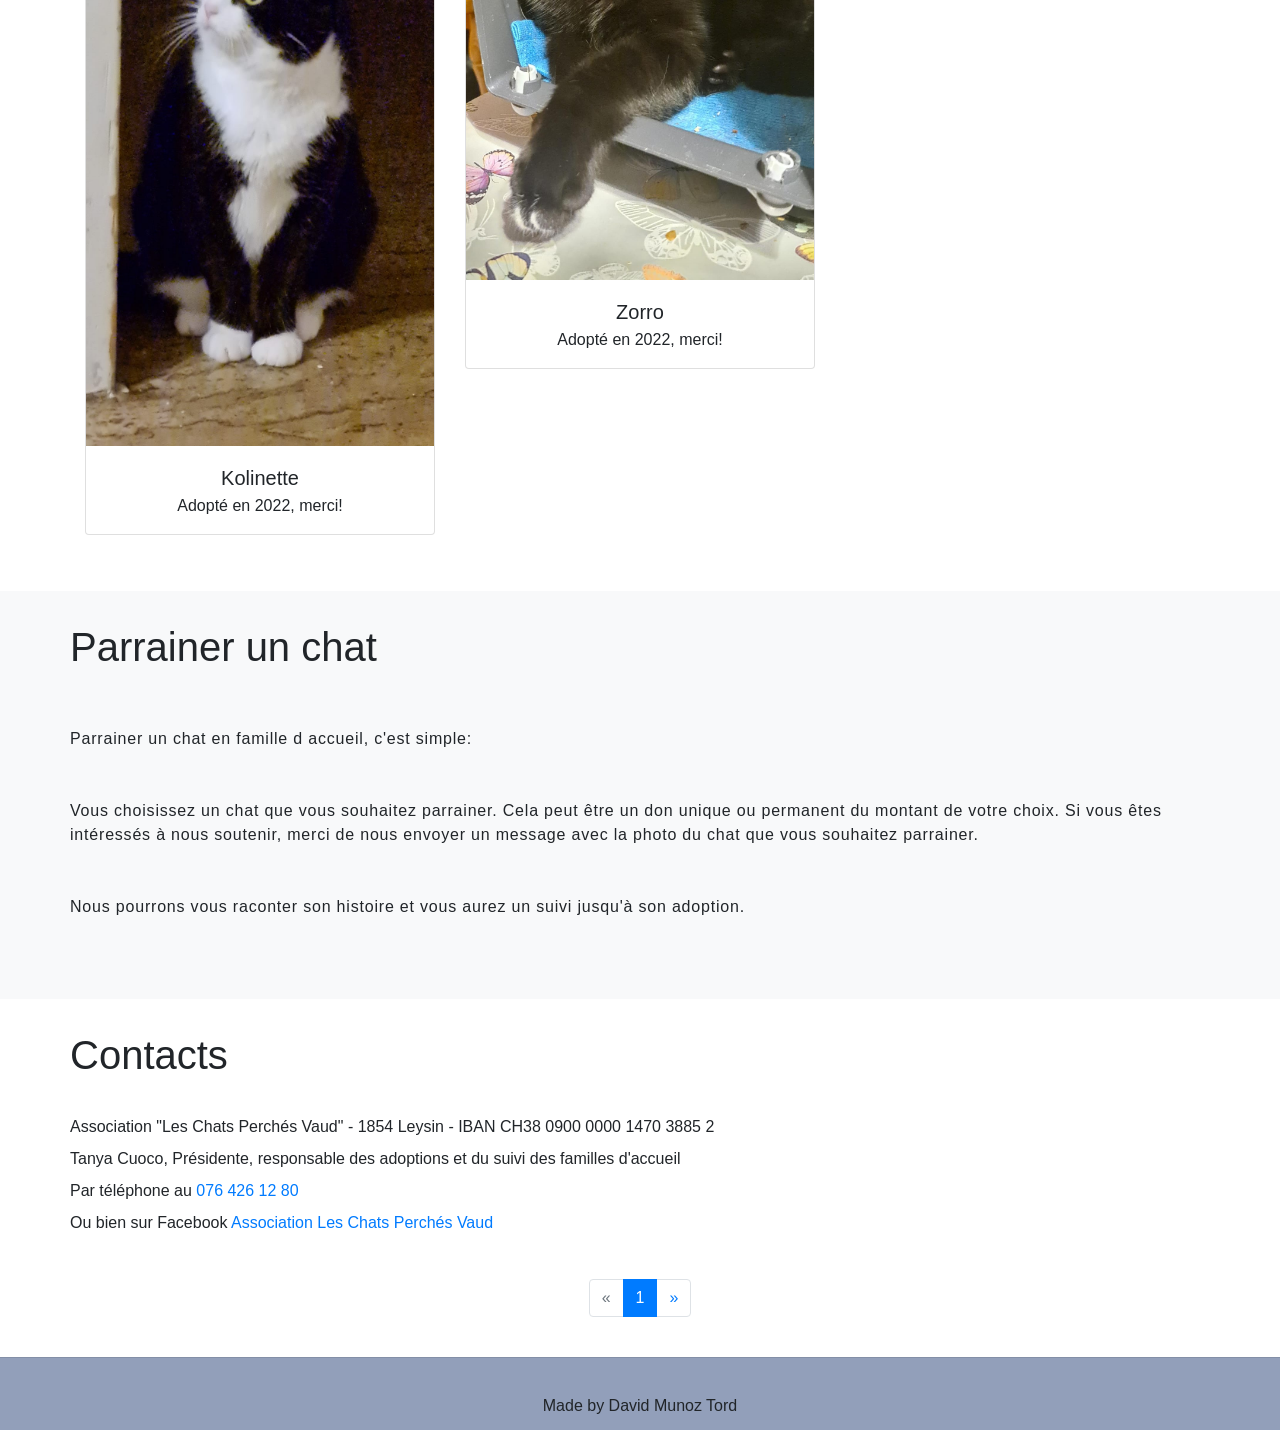
==== commit e7520da5: "docs: :memo: added and remove new/old cats" ====
--- a/index.html
+++ b/index.html
@@ -256,23 +256,18 @@
                         <!--Card-->
                         <div class="card">
 
-                            <!--Card image-->
                             <div class="view overlay">
-                                <img src="./img/chats_to_adopt/Lady.jpeg" class="card-img-top" alt="">
+                                <img src="./img/chats_to_adopt/Petunia_et_Maximus.jpeg" class="card-img-top" alt="">
                                 <a>
                                     <div class="mask rgba-white-slight"></div>
                                 </a>
                             </div>
-                            <!--Card image-->
-
-                            <!--Card content-->
+
                             <div class="card-body text-center">
-                                <!--Category & Title-->
-                                <h5>Lady</h5>
-                                8 ans, chat d'intérieur
-
-                            </div>
-                            <!--Card content-->
+                                <h5>Pétunia et Maximus</h5>
+                                3 ans, cherchent ensemble une nouvelle famille avec extérieur éloigné des grandes routes (cadre campagne uniquement).
+
+                            </div>
 
                         </div>
                         <!--Card-->
@@ -350,23 +345,20 @@
                     <div class="col-lg-4 col-md-6 mb-4">
                         <!--Card-->
                         <div class="card">
-                            <!--Card image-->
                             <div class="view overlay">
-                                <img src="./img/chats_to_adopt/Naya.jpeg" class="card-img-top" alt="">
+                                <img src="./img/chats_to_adopt/Luna.jpeg" class="card-img-top" alt="">
                                 <a>
                                     <div class="mask rgba-white-slight"></div>
                                 </a>
                             </div>
-                            <!--Card image-->
-
-                            <!--Card content-->
+
                             <div class="card-body text-center">
-                                <!--Category & Title-->
-                                <h5>Naya</h5>
-                                chat d'intérieur
-
-                            </div>
-                            <!--Card content-->
+                                <h5>Luna</h5>
+                                4 ans, recherche une nouvelle famille sans autres animaux et enfants. C’est une minette qui a vécu plusieurs changements malheureusement alors il lui faut une famille où elle sera tranquille pour le reste de sa vie ☀️. 
+                                Elle est très affectueuse une fois en confiance.
+                                Uniquement en intérieur avec filet au balcon.
+
+                            </div>
 
                         </div>
                         <!--Card-->
@@ -414,7 +406,12 @@
                         <p>Nous sommes en difficultés financières actuellement c'est la raison que nous mettons en œuvre:</p>
                         <br>
                         <br>
-                        <p>Vente d'articles via le site de la boutique des chats perchés Facebooks.</p>
+                        <p>
+                            Vente d'articles via le site de la
+                        <a href="https://www.facebook.com/groups/2410530662310755/?ref=share_group_link">
+                            boutique des chats perchés Facebook
+                        </a>
+                        </p>
                         <br>
                         <br>
                         <p>Des brocantes vident greniers, Stand et Box à la poste de Signy Centre</p>
@@ -627,10 +624,6 @@
             </div>
 
             <br><br>
-<<<<<<< HEAD
-            <p>À vendre panier tricoter et autres (sans les chats 😀). L'argent des ventes ira pour les soins des chats</p>
-            <p>Les prix sont libres, appellez le <a href="tel:076-426-12-80">076 426 12 80</a> si vous êtes intéressé.e.s</p>
-=======
             <p>Nouveaux articles à vendre pour l'association fait par Fabienne:</p>
             <p>Vente d'éponges fait main, se lave à 60% pour le bain ou la vaisselle.</p>
             <p>Des bourses 25 CHF en cuir artisanal et porte clé 15 CHF</p>
@@ -640,7 +633,6 @@
             
 
 
->>>>>>> main
             <br><br>
         </div>
     </section>
@@ -1173,14 +1165,8 @@
                         <br>
                         <br> Association "Les Chats Perchés Vaud" - 1854 Leysin  - IBAN CH38 0900 0000 1470 3885 2
                         <br><br> Tanya Cuoco, Présidente, responsable des adoptions et du suivi des familles d'accueil
-<<<<<<< HEAD
-                        <br><br> Sophie Dutoit, Vice-présidente, responsable du matériel et de la gestion de la boutique
-                        <br><br> Par téléphone au <a href="tel:076-426-12-80">076 426 12 80</a>
-
-=======
                         <!-- <br><br> Sophie Dutoit, Vice-présidente, responsable du matériel et de la gestion de la boutique -->
                         <br><br> Par téléphone au <a href="tel:076-426-12-80">076 426 12 80</a>
->>>>>>> main
                         <br>
                         <br> Ou bien sur Facebook
                         <a href="https://www.facebook.com/Association-Les-Chats-Perch%C3%A9s-Vaud-1258046920992940">
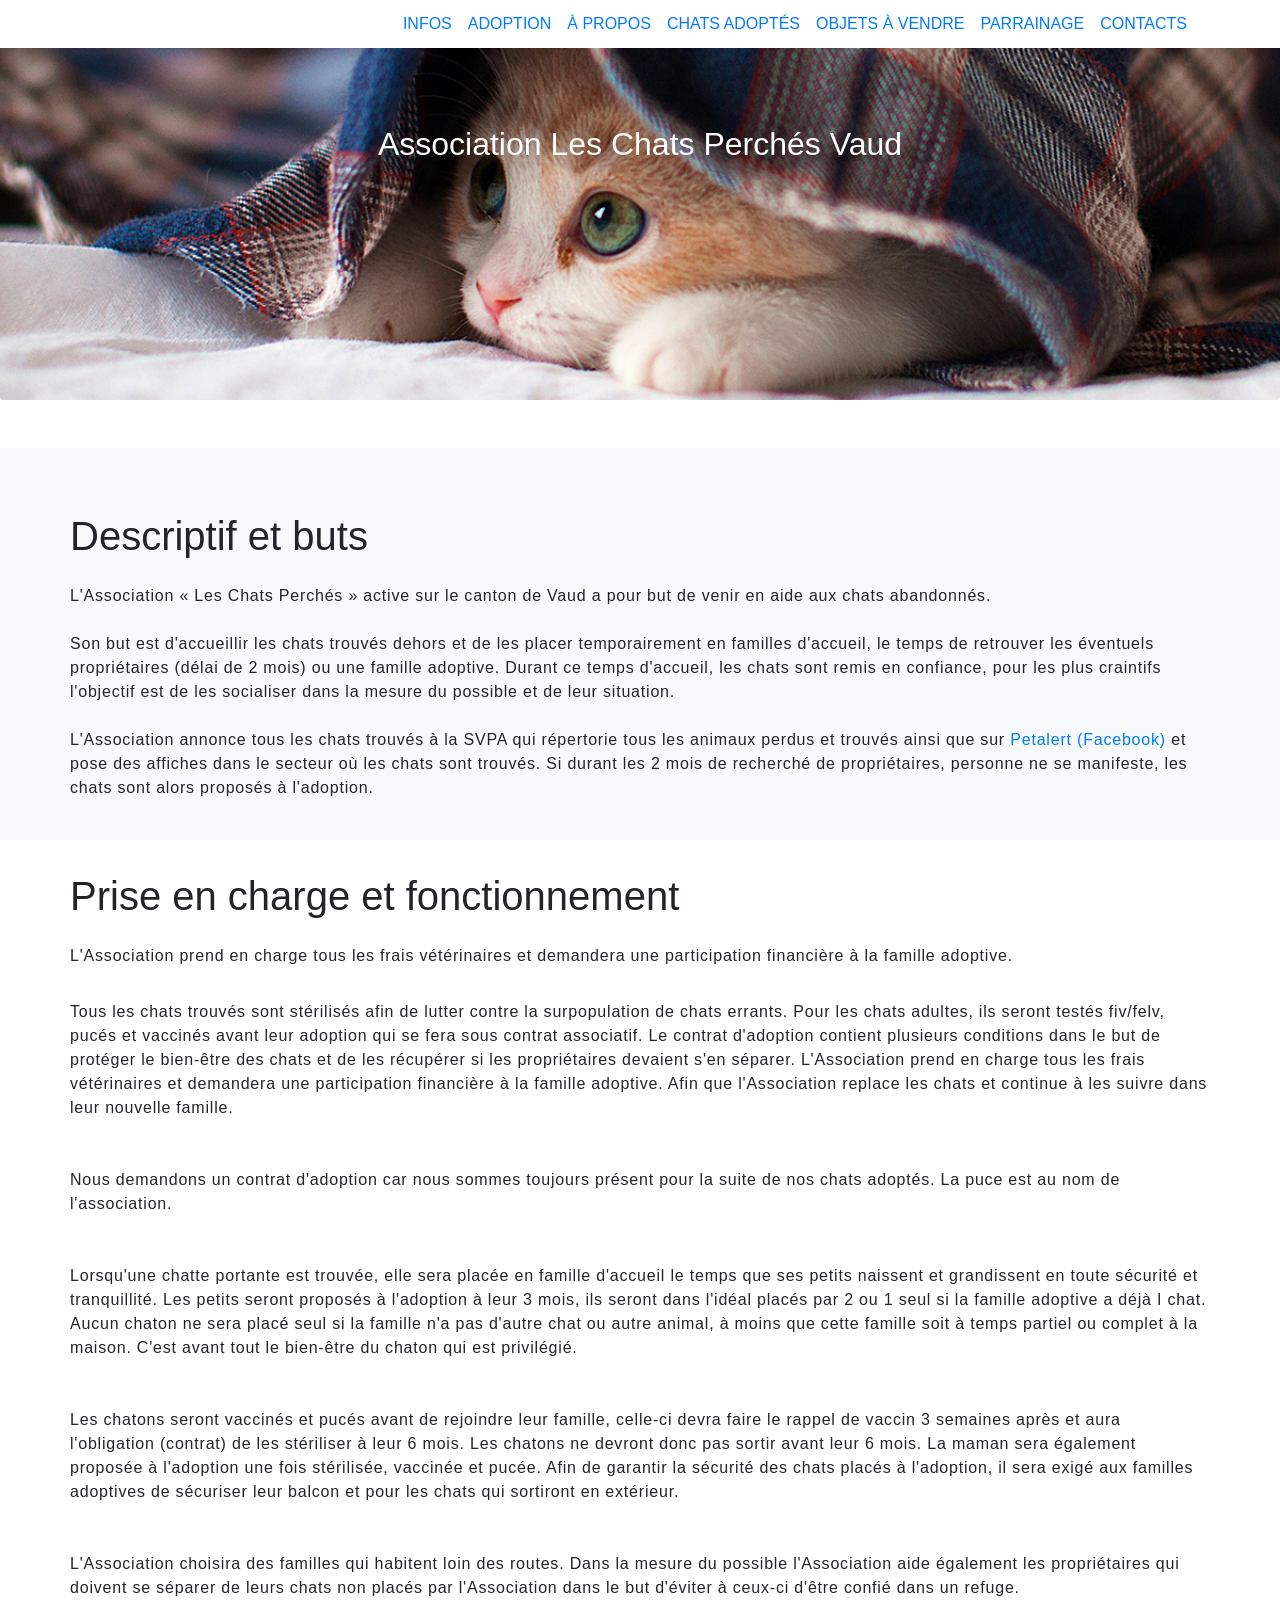
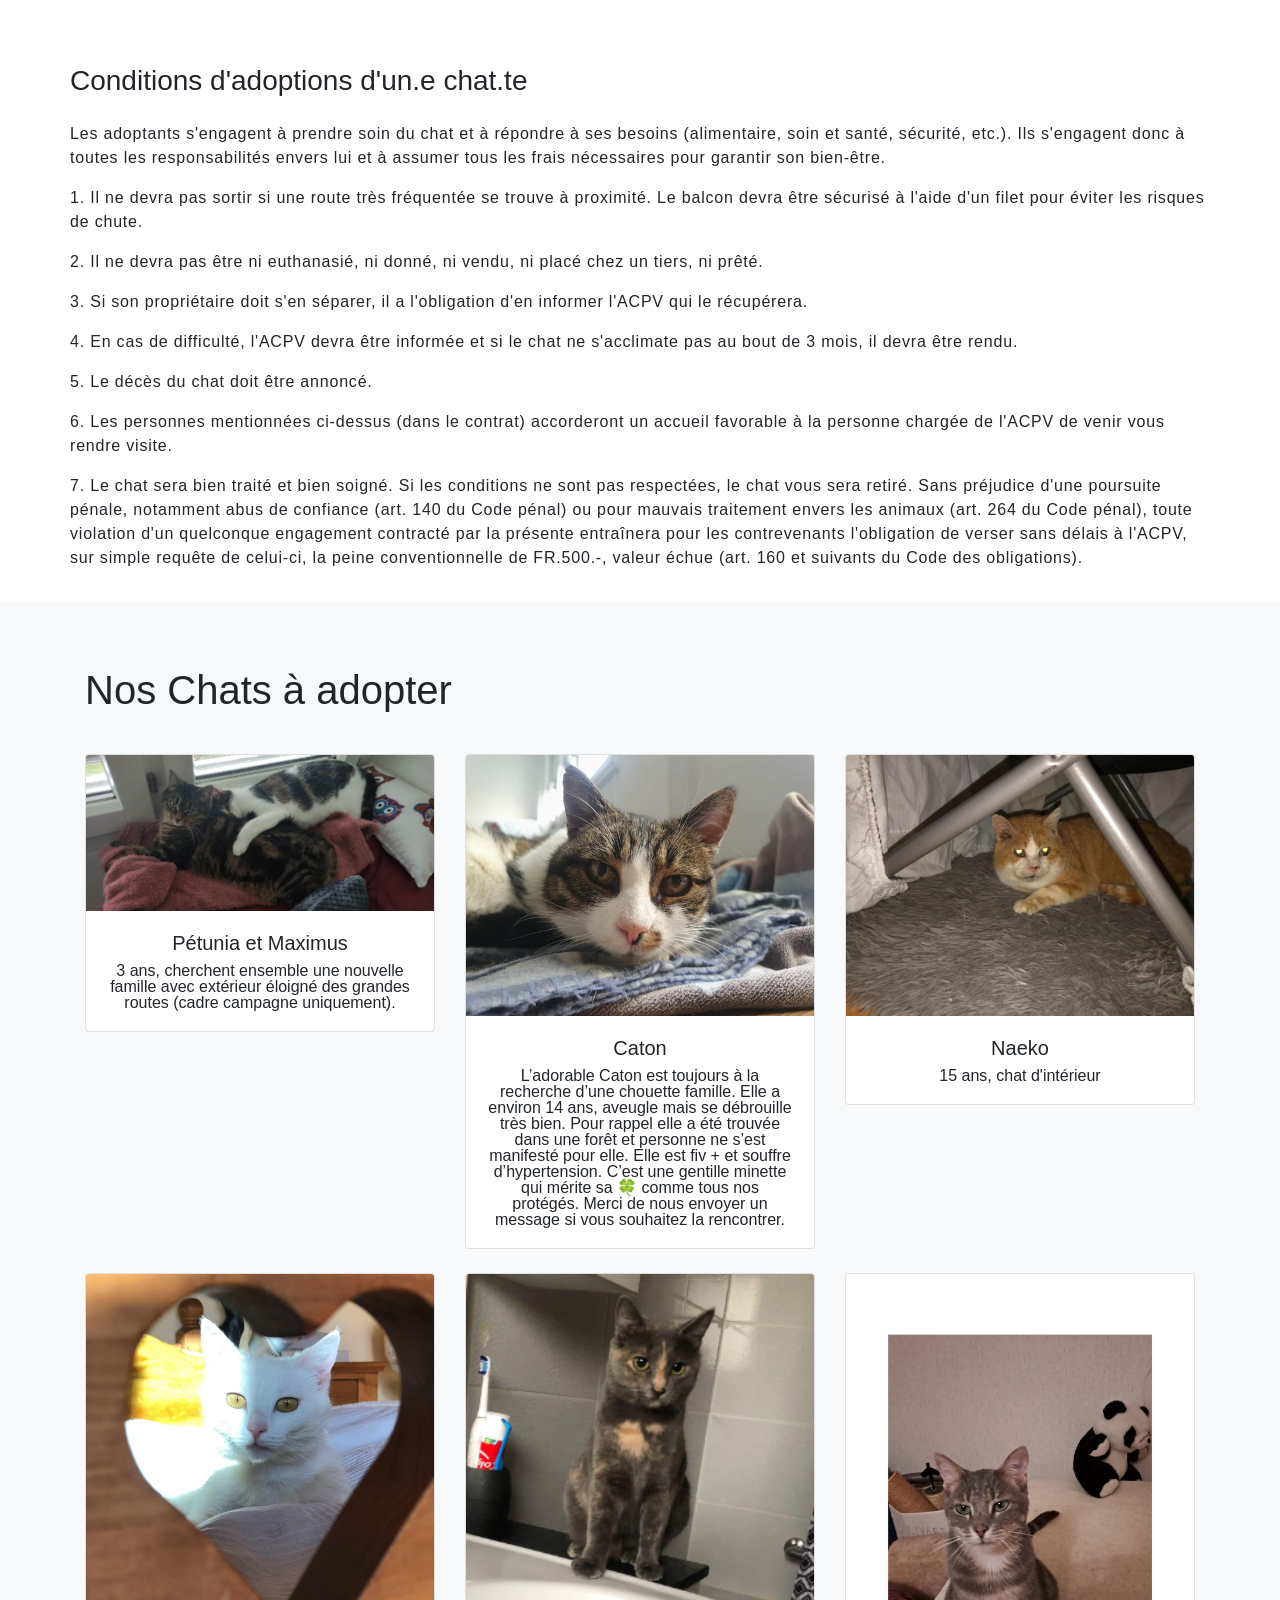
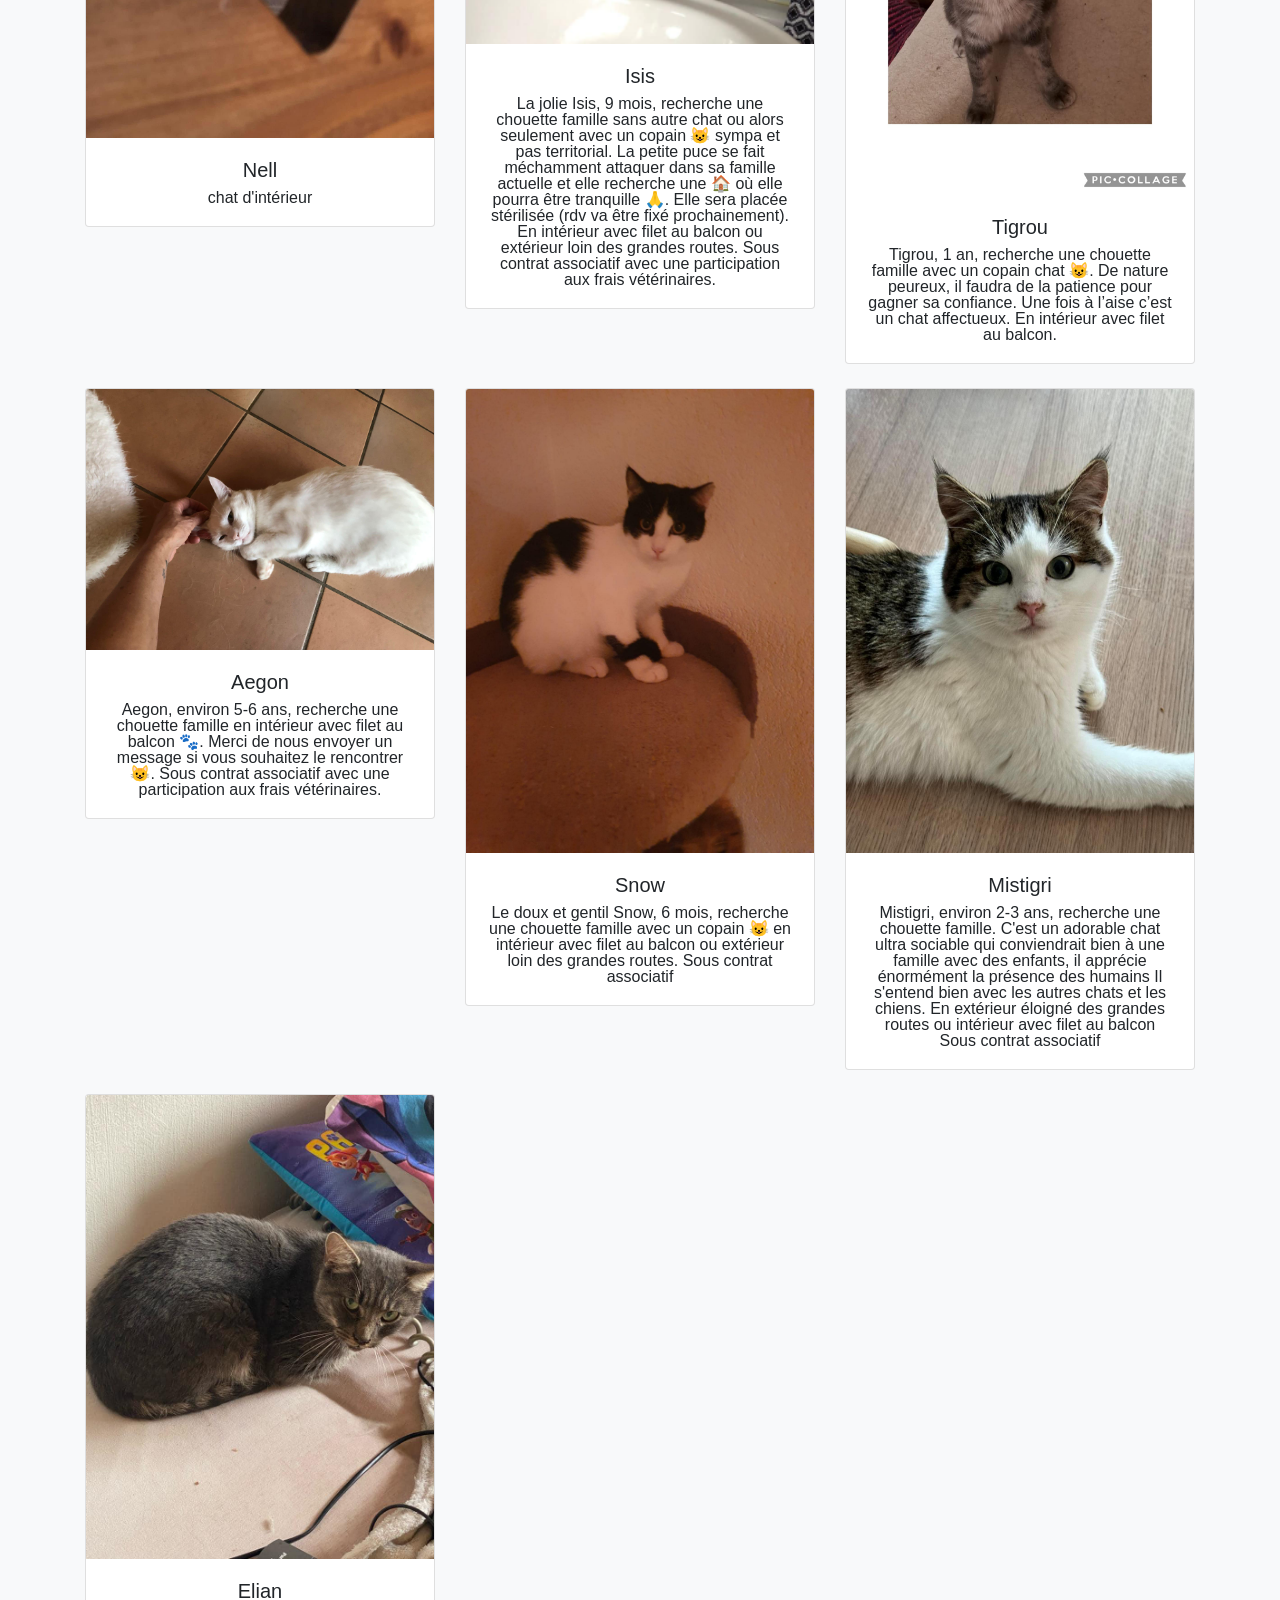
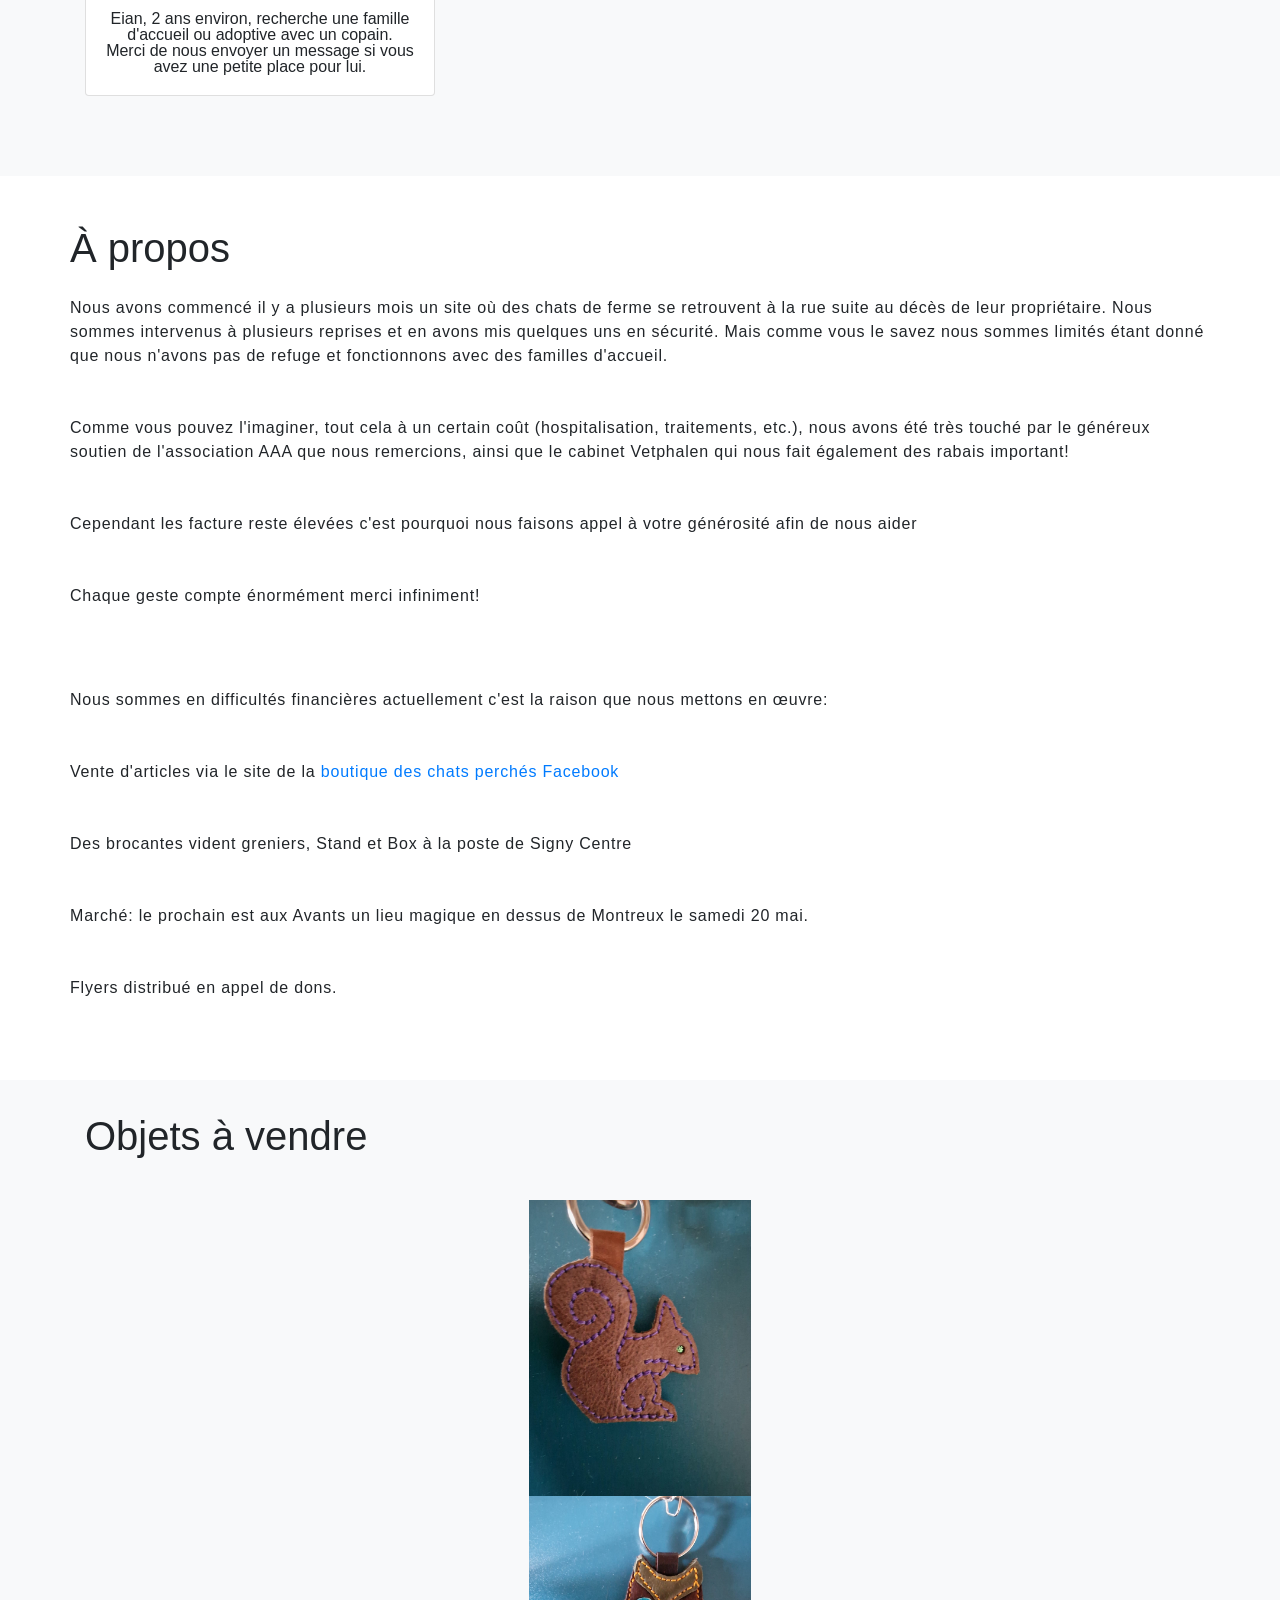
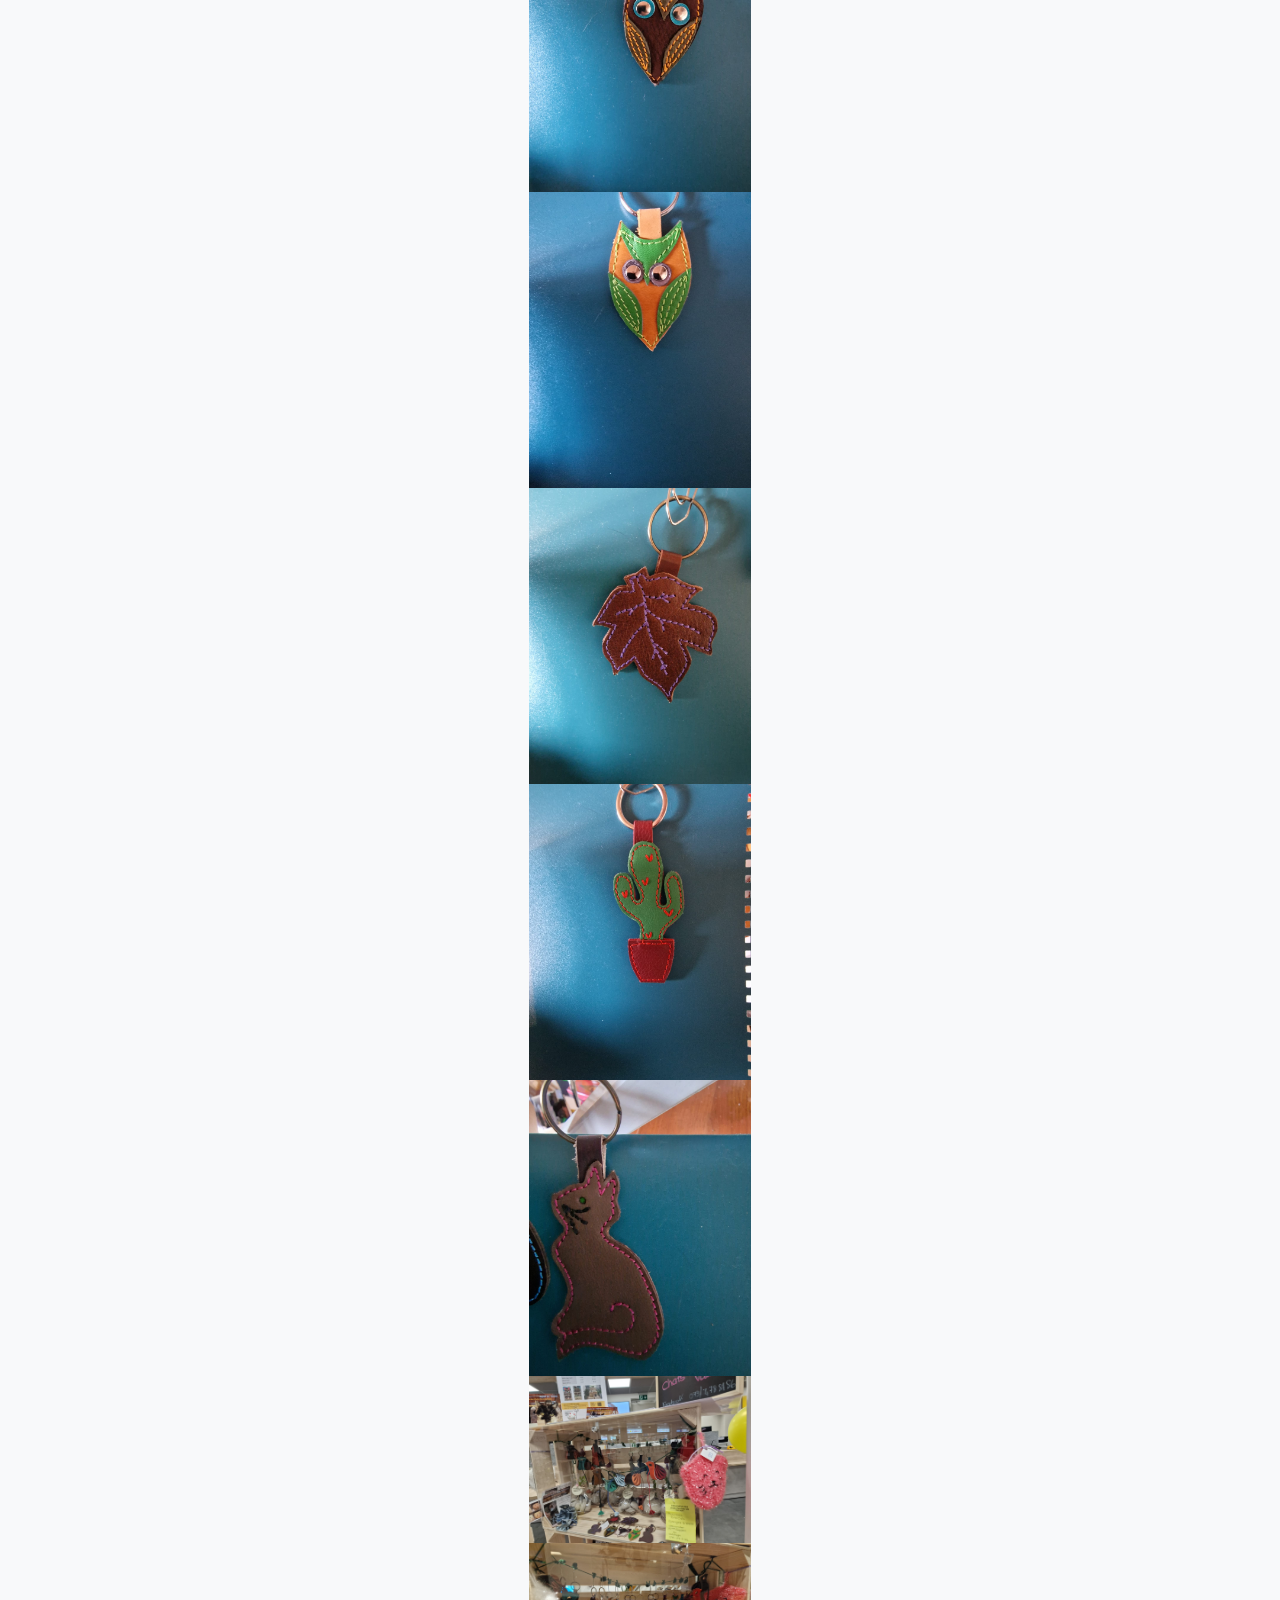
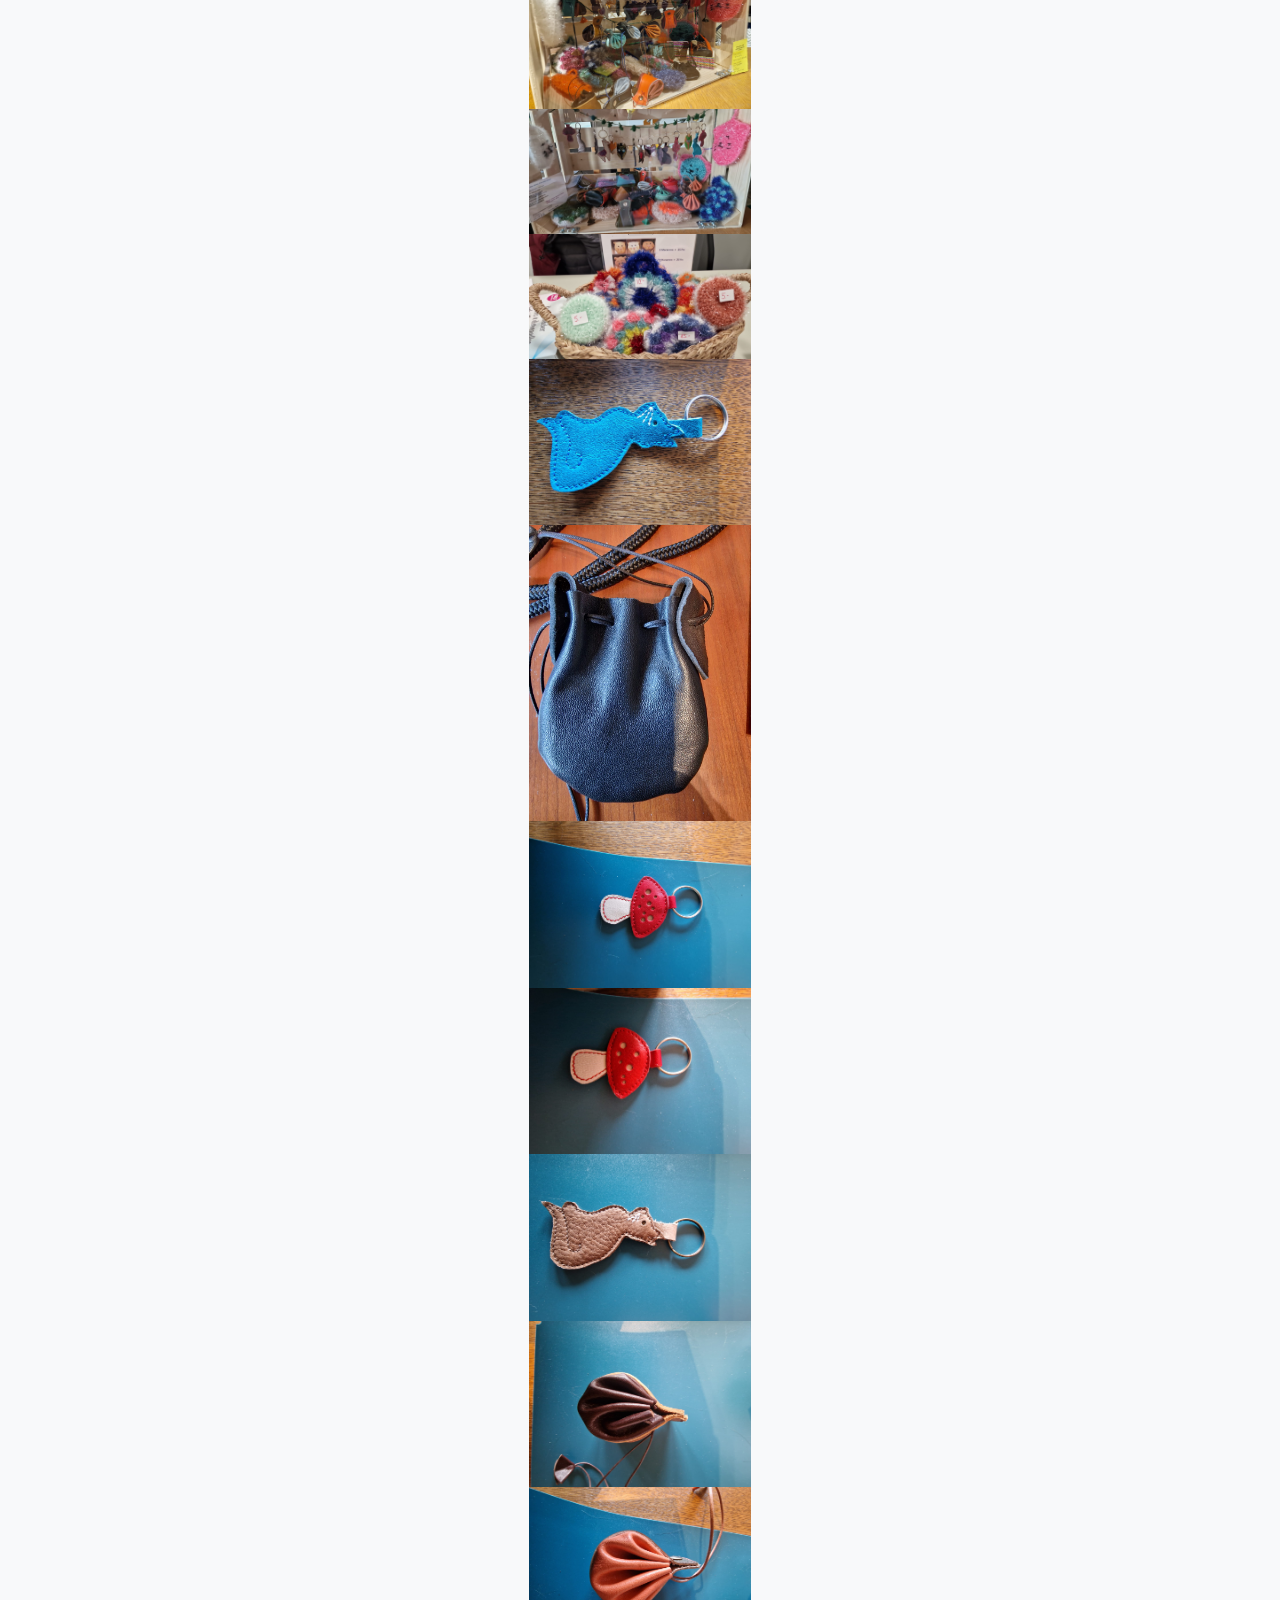
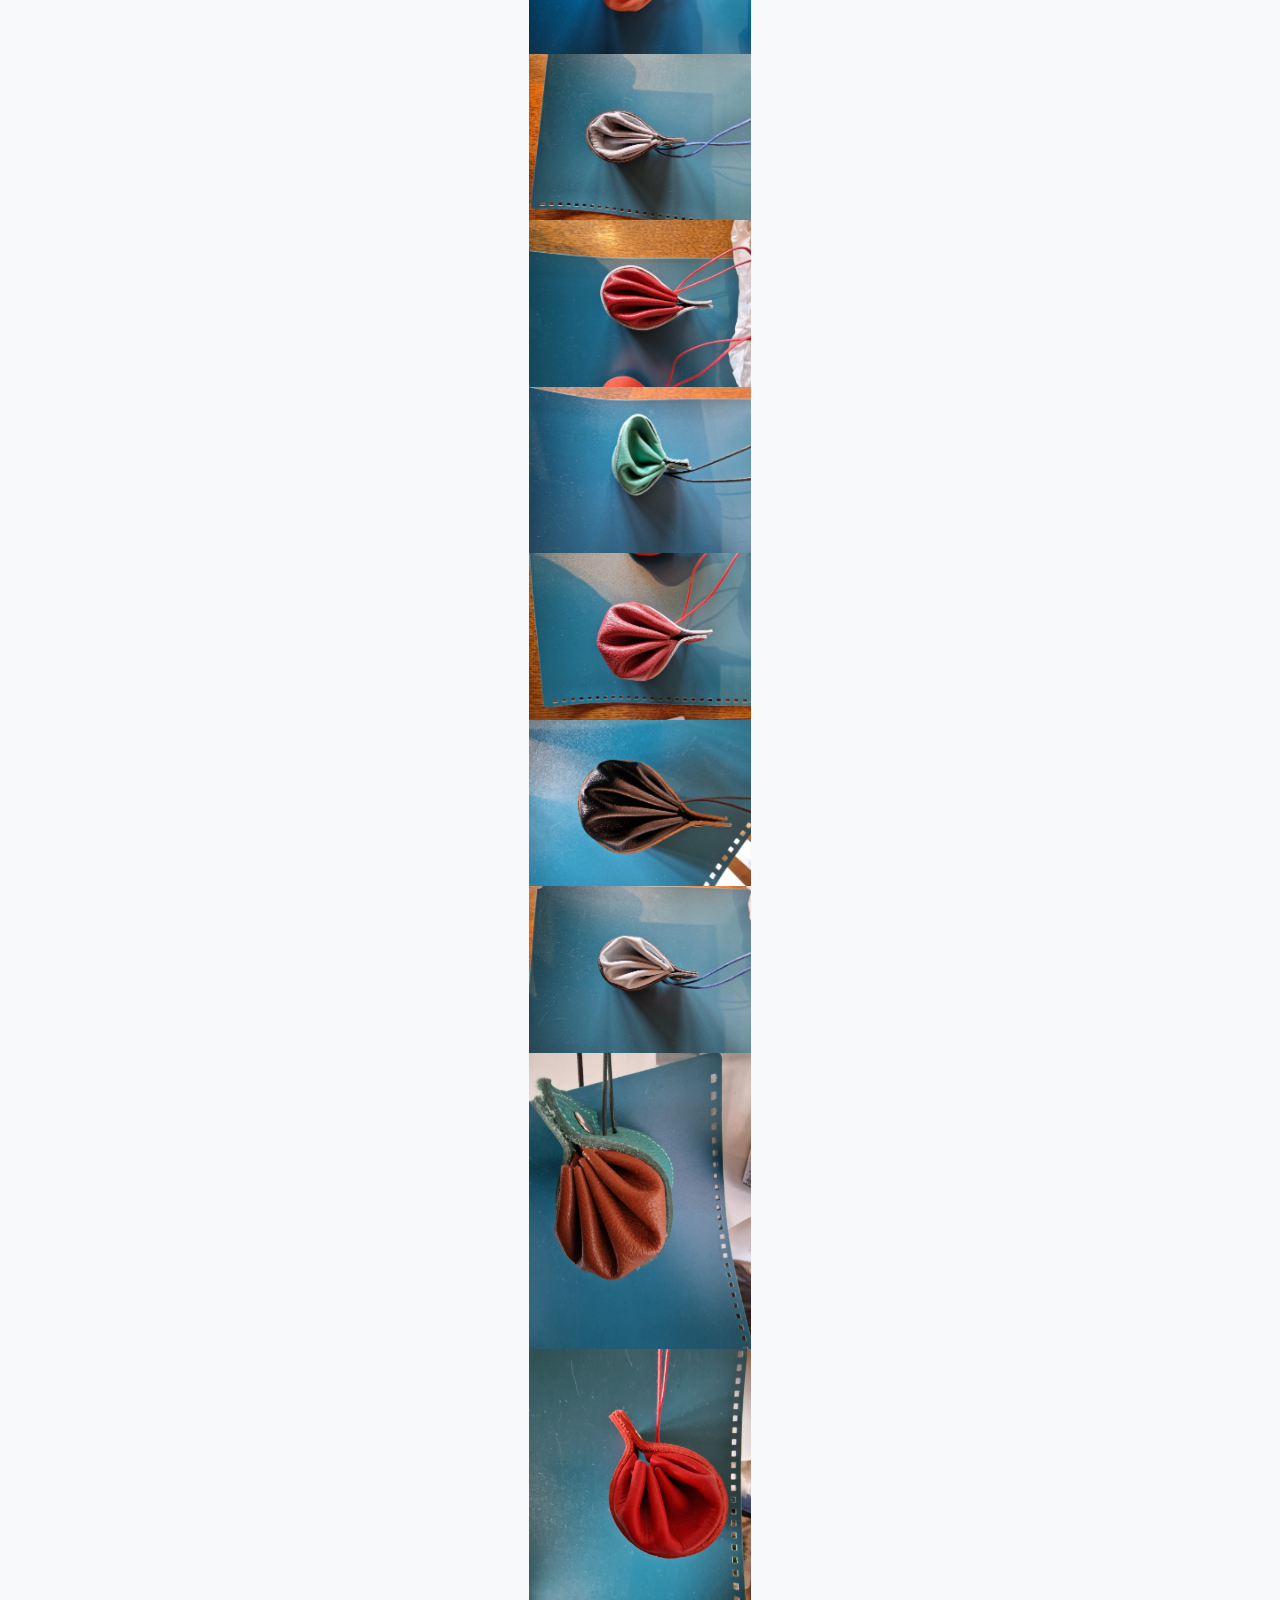
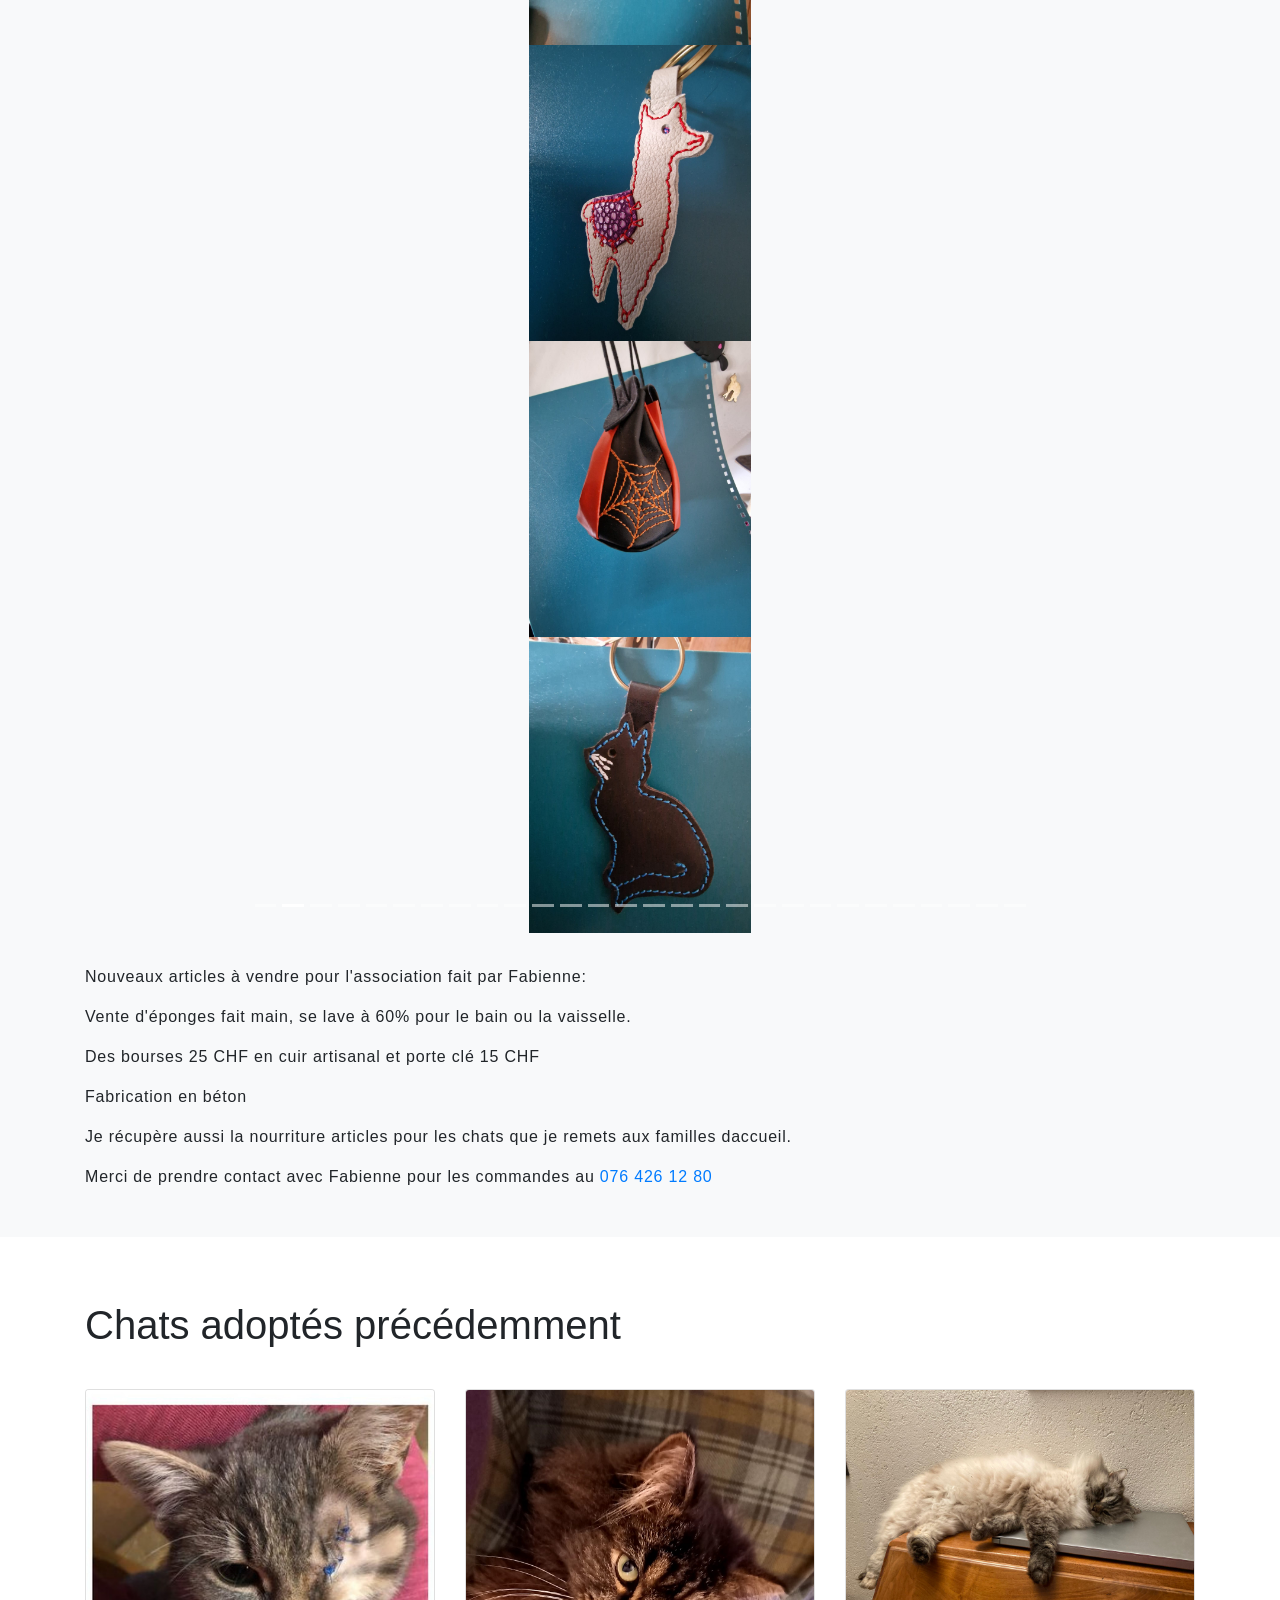
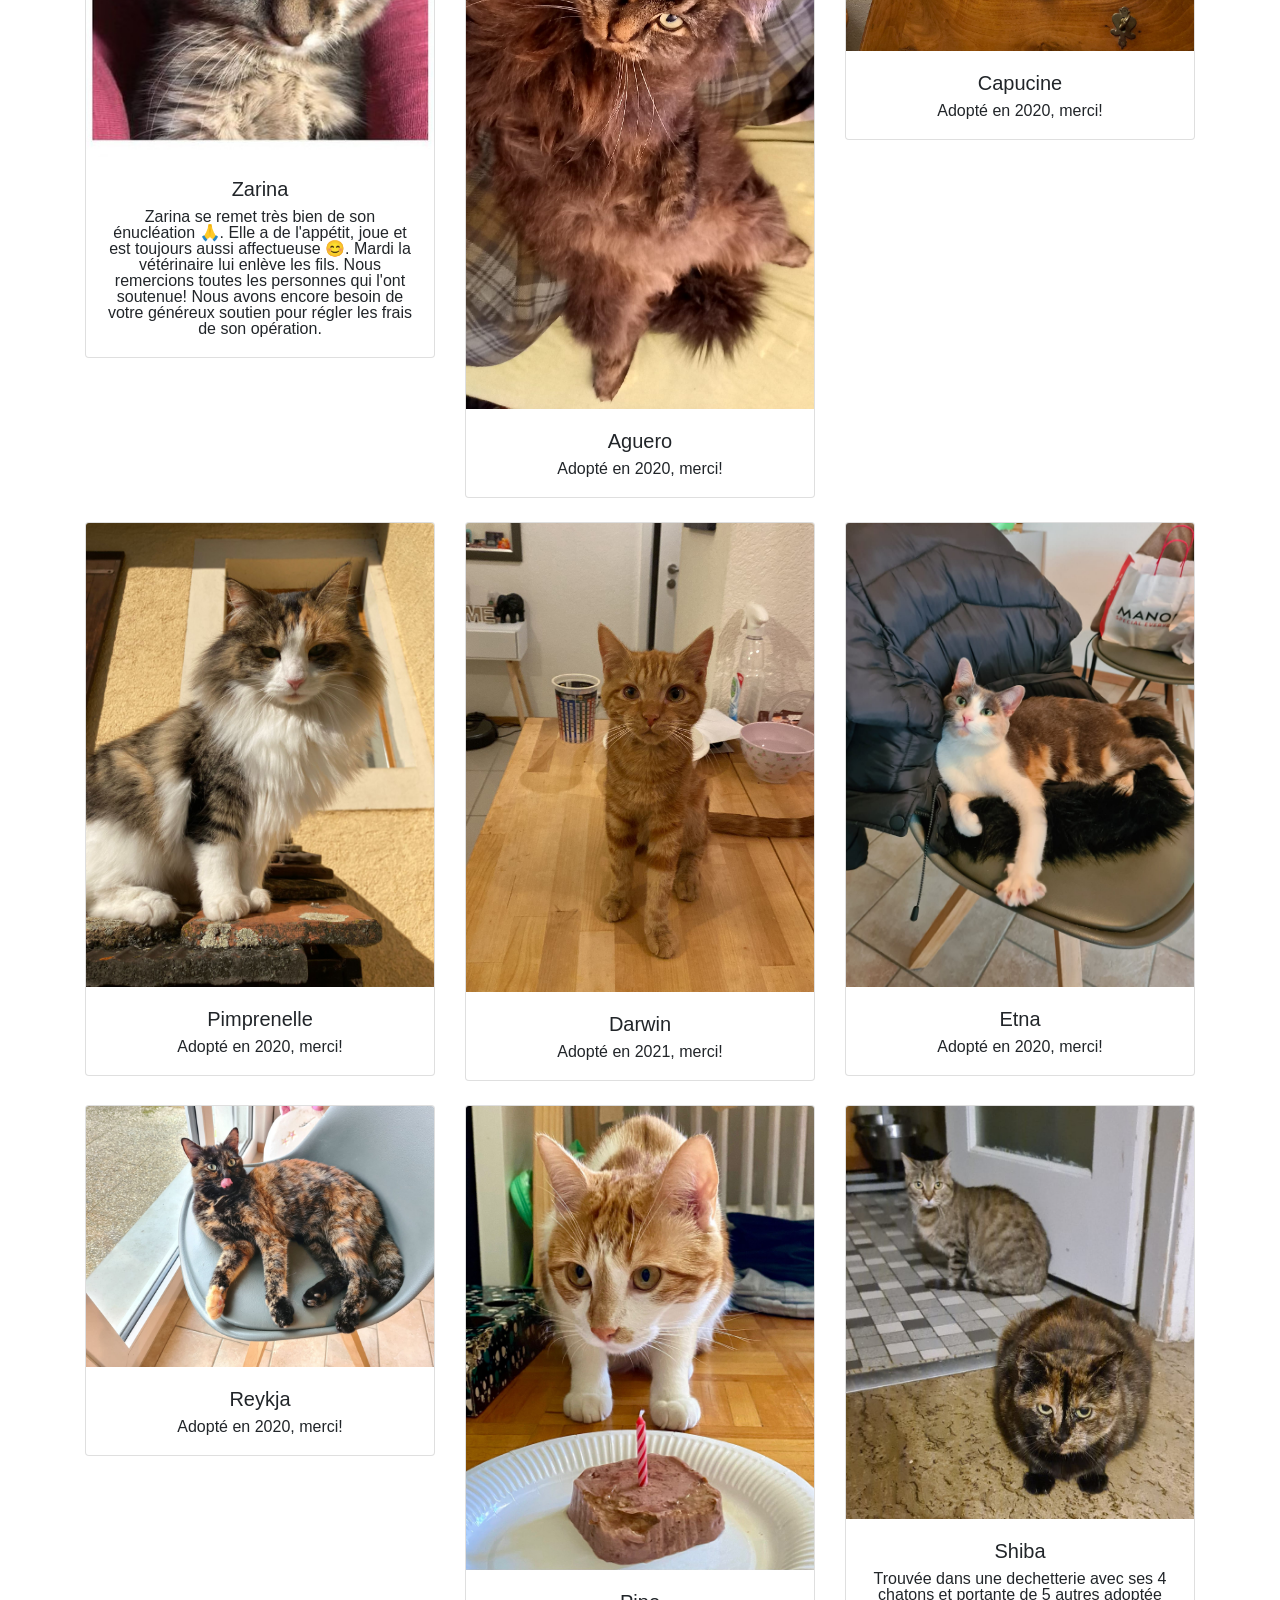
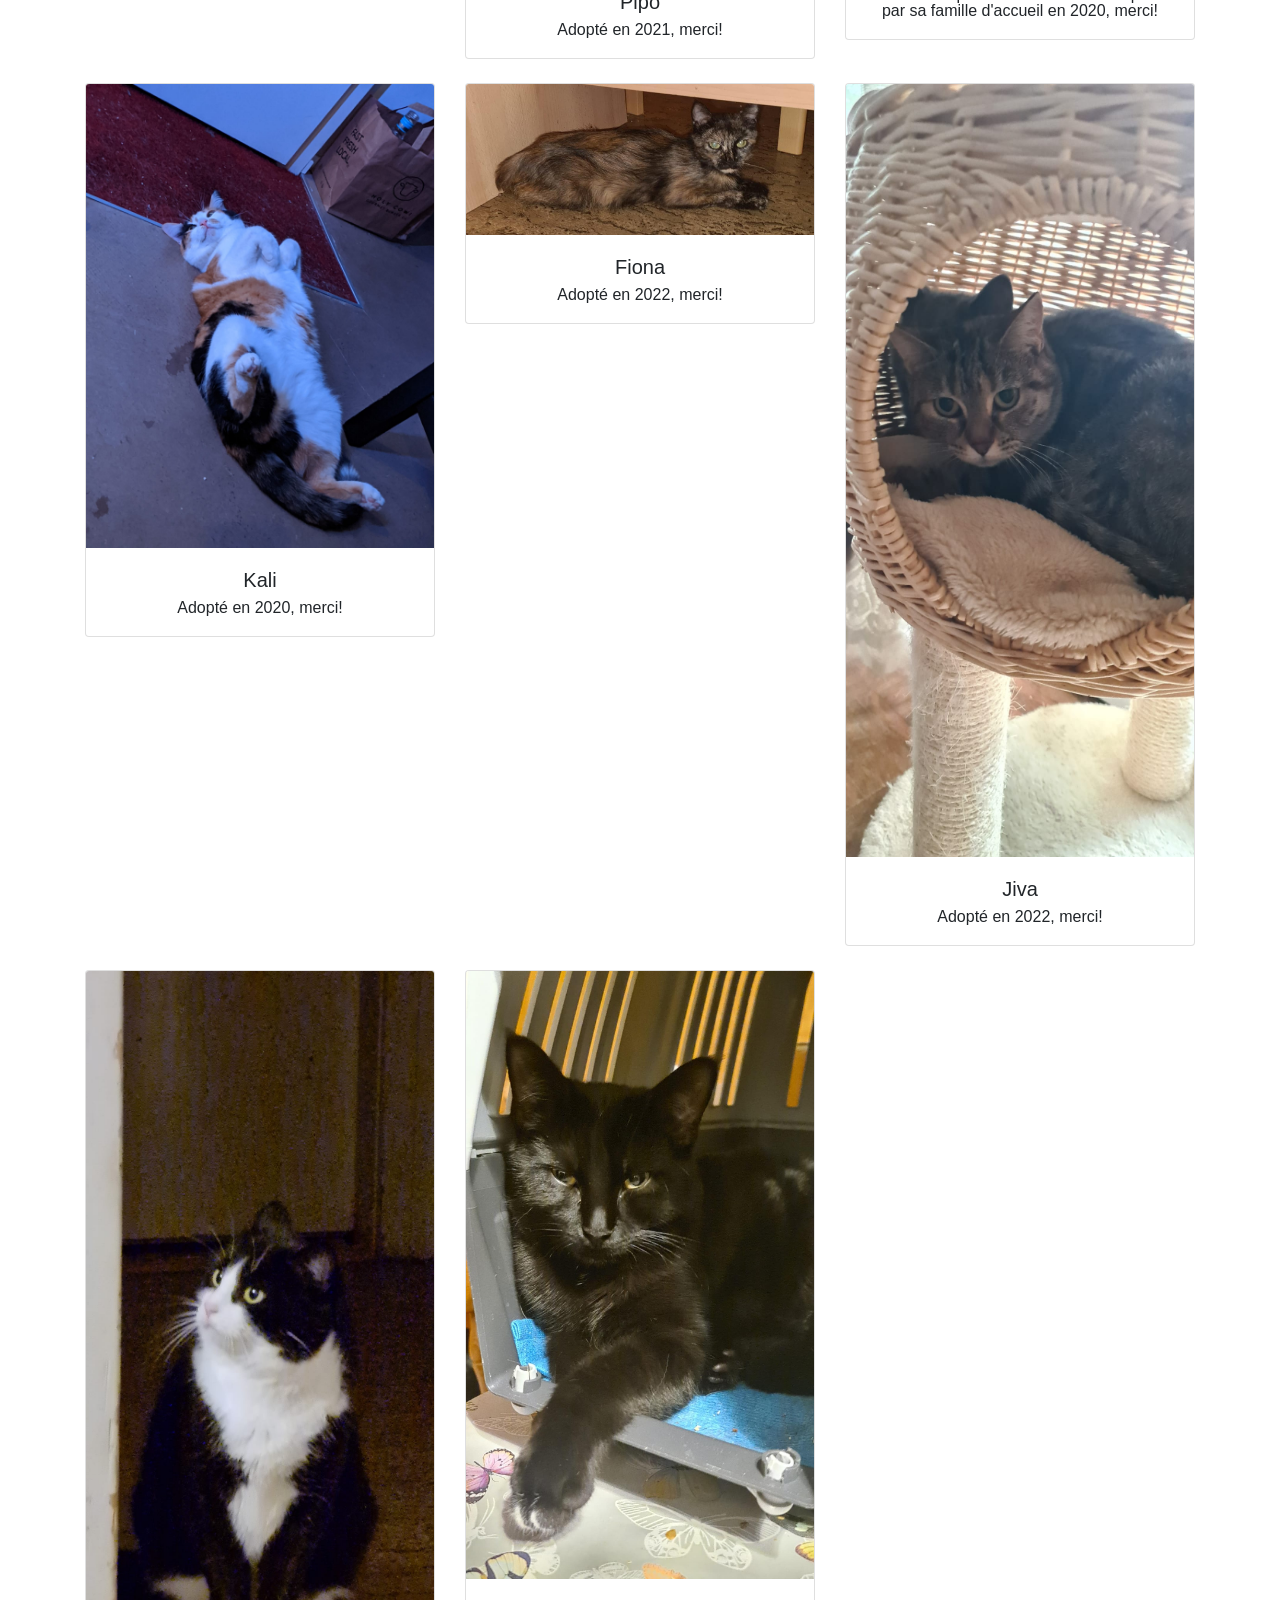
==== commit 1b1c17dd: "done" ====
--- a/index.html
+++ b/index.html
@@ -276,6 +276,70 @@
                     <!--Grid column-->
 
 
+                        <!--Grid column-->
+                        <div class="col-lg-4 col-md-6 mb-4">
+                            <!--Card-->
+                            <div class="card">
+                                <div class="view overlay">
+                                    <img src="./img/chats_to_adopt/caton.jpg" class="card-img-top" alt="">
+                                    <a>
+                                        <div class="mask rgba-white-slight"></div>
+                                    </a>
+                                </div>
+    
+                                <div class="card-body text-center">
+                                    <h5>Caton</h5>
+                                    L’adorable Caton est toujours à la recherche d’une chouette famille. Elle a environ 14 ans, aveugle mais se débrouille très bien. 
+                                        Pour rappel elle a été trouvée dans une forêt et personne ne s’est manifesté pour elle. 
+                                        Elle est fiv + et souffre d’hypertension. C’est une gentille minette qui mérite sa 🍀 comme tous nos protégés. 
+                                        Merci de nous envoyer un message si vous souhaitez la rencontrer.
+    
+                                </div>
+    
+                            </div>
+                            <!--Card-->
+    
+                        <!--Grid column-->
+                        </div>
+                        
+
+                    
+                    <!--Grid column-->
+                    <div class="col-lg-4 col-md-6 mb-4">
+
+                        <!--Card-->
+                        <div class="card">
+
+                            <!--Card image-->
+                            <div class="view overlay">
+                                <img src="./img/chats_to_adopt/Naeko.jpeg" class="card-img-top" alt="">
+                                <a>
+                                    <div class="mask rgba-white-slight"></div>
+                                </a>
+                            </div>
+                            <!--Card image-->
+
+                            <!--Card content-->
+                            <div class="card-body text-center">
+                                <!--Category & Title-->
+                                <h5>Naeko</h5>
+                                15 ans, chat d'intérieur
+
+                            </div>
+                            <!--Card content-->
+
+                        </div>
+                        <!--Card-->
+
+                    </div>
+                    <!--Grid column-->
+
+                </div>
+
+                <!--Grid row-->
+                <div class="row">
+
+
                     <!--Grid column-->
                     <div class="col-lg-4 col-md-6 mb-4">
                         <!--Card-->
@@ -306,65 +370,181 @@
                     </div>
                     <!--Grid column-->
 
+                    
                     <!--Grid column-->
                     <div class="col-lg-4 col-md-6 mb-4">
-
-                        <!--Card-->
-                        <div class="card">
-
-                            <!--Card image-->
-                            <div class="view overlay">
-                                <img src="./img/chats_to_adopt/Naeko.jpeg" class="card-img-top" alt="">
-                                <a>
-                                    <div class="mask rgba-white-slight"></div>
-                                </a>
+                              <!--Card-->
+                              <div class="card">
+                                <div class="view overlay">
+                                    <img src="./img/chats_to_adopt/isis.png" class="card-img-top" alt="">
+                                    <a>
+                                        <div class="mask rgba-white-slight"></div>
+                                    </a>
+                                </div>
+    
+                                <div class="card-body text-center">
+                                    <h5>Isis</h5>
+                                    La jolie Isis, 9 mois, recherche une chouette famille sans autre chat ou alors seulement avec un copain 😺 sympa et pas territorial. La petite puce se fait méchamment attaquer dans sa famille actuelle et elle recherche une  🏠 où elle pourra être tranquille 🙏. 
+                                    Elle sera placée stérilisée (rdv va être fixé prochainement). En intérieur avec filet au balcon ou extérieur loin des grandes routes. 
+                                    Sous contrat associatif avec une participation aux frais vétérinaires.
+    
+                                </div>
+    
                             </div>
-                            <!--Card image-->
-
-                            <!--Card content-->
-                            <div class="card-body text-center">
-                                <!--Category & Title-->
-                                <h5>Naeko</h5>
-                                15 ans, chat d'intérieur
-
-                            </div>
-                            <!--Card content-->
-
-                        </div>
-                        <!--Card-->
-
-
-                    </div>
-                    <!--Grid column-->
-                </div>
-
-                <!--Grid row-->
-                <div class="row">
+                            <!--Card-->
+                        </div>
+                        <!--Grid column-->
 
                     <!--Grid column-->
                     <div class="col-lg-4 col-md-6 mb-4">
-                        <!--Card-->
-                        <div class="card">
-                            <div class="view overlay">
-                                <img src="./img/chats_to_adopt/Luna.jpeg" class="card-img-top" alt="">
-                                <a>
-                                    <div class="mask rgba-white-slight"></div>
-                                </a>
+
+                             <!--Card-->
+                             <div class="card">
+                                <div class="view overlay">
+                                    <img src="./img/chats_to_adopt/tigrou.jpg" class="card-img-top" alt="">
+                                    <a>
+                                        <div class="mask rgba-white-slight"></div>
+                                    </a>
+                                </div>
+    
+                                <div class="card-body text-center">
+                                    <h5>Tigrou</h5>
+                                    Tigrou, 1 an, recherche une chouette famille avec un copain chat 😺. De nature peureux, il faudra de la patience pour gagner sa confiance. 
+                                    Une fois à l’aise c’est un chat affectueux. 
+                                    En intérieur avec filet au balcon. 
+    
+                                </div>
+    
                             </div>
-
-                            <div class="card-body text-center">
-                                <h5>Luna</h5>
-                                4 ans, recherche une nouvelle famille sans autres animaux et enfants. C’est une minette qui a vécu plusieurs changements malheureusement alors il lui faut une famille où elle sera tranquille pour le reste de sa vie ☀️. 
-                                Elle est très affectueuse une fois en confiance.
-                                Uniquement en intérieur avec filet au balcon.
-
-                            </div>
-
-                        </div>
-                        <!--Card-->
+                            <!--Card-->
+
+
                     </div>
                     <!--Grid column-->
-                </div>
+        </div>
+        <!--Grid row-->
+
+        <!--Grid row-->
+        <div class="row">
+
+
+            <!--Grid column-->
+            <div class="col-lg-4 col-md-6 mb-4">
+
+                <!--Card-->
+                <div class="card">
+                <div class="view overlay">
+                    <img src="./img/chats_to_adopt/aegon.jpg" class="card-img-top" alt="">
+                    <a>
+                        <div class="mask rgba-white-slight"></div>
+                    </a>
+                </div>
+
+                <div class="card-body text-center">
+                    <h5>Aegon</h5>
+                    Aegon, environ 5-6 ans, recherche une chouette famille en intérieur avec filet au balcon 🐾. 
+                    Merci de nous envoyer un message si vous souhaitez le rencontrer 😺. 
+                    Sous contrat associatif avec une participation aux frais vétérinaires.
+
+                </div>
+
+                </div>
+                <!--Card-->
+
+            </div>
+            <!--Grid column-->
+
+
+             <!--Grid column-->
+             <div class="col-lg-4 col-md-6 mb-4">
+
+                <!--Card-->
+                <div class="card">
+                <div class="view overlay">
+                    <img src="./img/chats_to_adopt/snow.jpg" class="card-img-top" alt="">
+                    <a>
+                        <div class="mask rgba-white-slight"></div>
+                    </a>
+                </div>
+
+                <div class="card-body text-center">
+                    <h5>Snow</h5>
+                    Le doux et gentil Snow, 6 mois, recherche une chouette famille avec un copain 😺 en intérieur avec filet au balcon ou extérieur loin des grandes routes. 
+                    Sous contrat associatif 
+                </div>
+
+            </div>
+            <!--Card-->
+
+
+            </div>
+            <!--Grid column-->
+
+
+
+             <!--Grid column-->
+             <div class="col-lg-4 col-md-6 mb-4">
+
+                <!--Card-->
+                <div class="card">
+                <div class="view overlay">
+                    <img src="./img/chats_to_adopt/mistigri.jpg" class="card-img-top" alt="">
+                    <a>
+                        <div class="mask rgba-white-slight"></div>
+                    </a>
+                </div>
+
+                <div class="card-body text-center">
+                    <h5>Mistigri</h5>
+                    Mistigri, environ 2-3 ans, recherche une chouette famille. C'est un adorable chat ultra sociable qui conviendrait bien à une famille avec des enfants, il apprécie énormément la présence des humains Il s'entend bien avec les autres chats
+                    et les chiens.
+                    En extérieur éloigné des grandes routes ou intérieur avec filet au balcon
+                    Sous contrat associatif
+
+                </div>
+
+            </div>
+            <!--Card-->
+
+
+            </div>
+            <!--Grid column-->
+
+        </div>
+        <!--Grid row-->
+
+        <!--Grid row-->
+        <div class="row">
+
+             <!--Grid column-->
+             <div class="col-lg-4 col-md-6 mb-4">
+
+                <!--Card-->
+                <div class="card">
+                <div class="view overlay">
+                    <img src="./img/chats_to_adopt/elian.jpg" class="card-img-top" alt="">
+                    <a>
+                        <div class="mask rgba-white-slight"></div>
+                    </a>
+                </div>
+
+                <div class="card-body text-center">
+                    <h5>Elian</h5>
+                    Eian, 2 ans environ, recherche une famille d'accueil
+                        ou adoptive avec un copain.
+                        Merci de nous envoyer un message si vous avez une petite place pour lui.
+
+                </div>
+
+            </div>
+            <!--Card-->
+
+
+            </div>
+            <!--Grid column-->    
+
+        </div>
+        <!--Grid row-->
 
 
             </section>
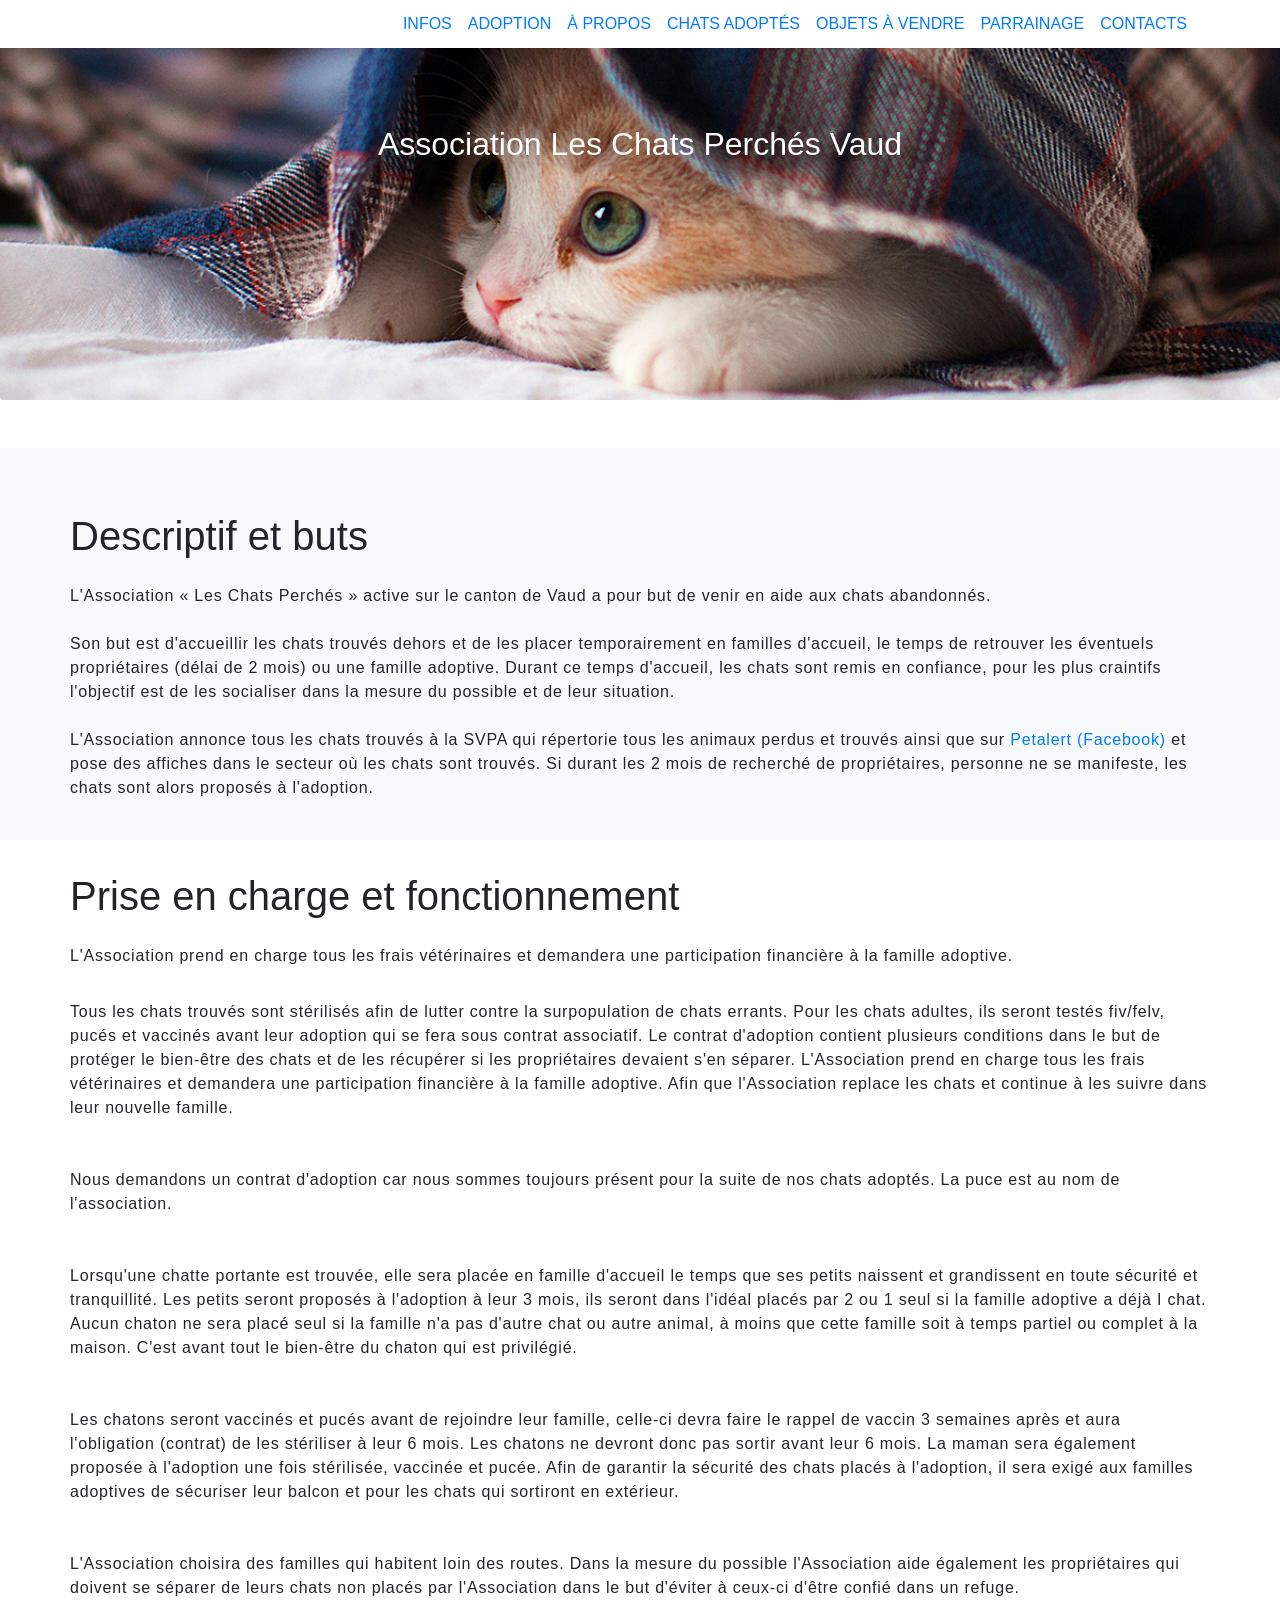
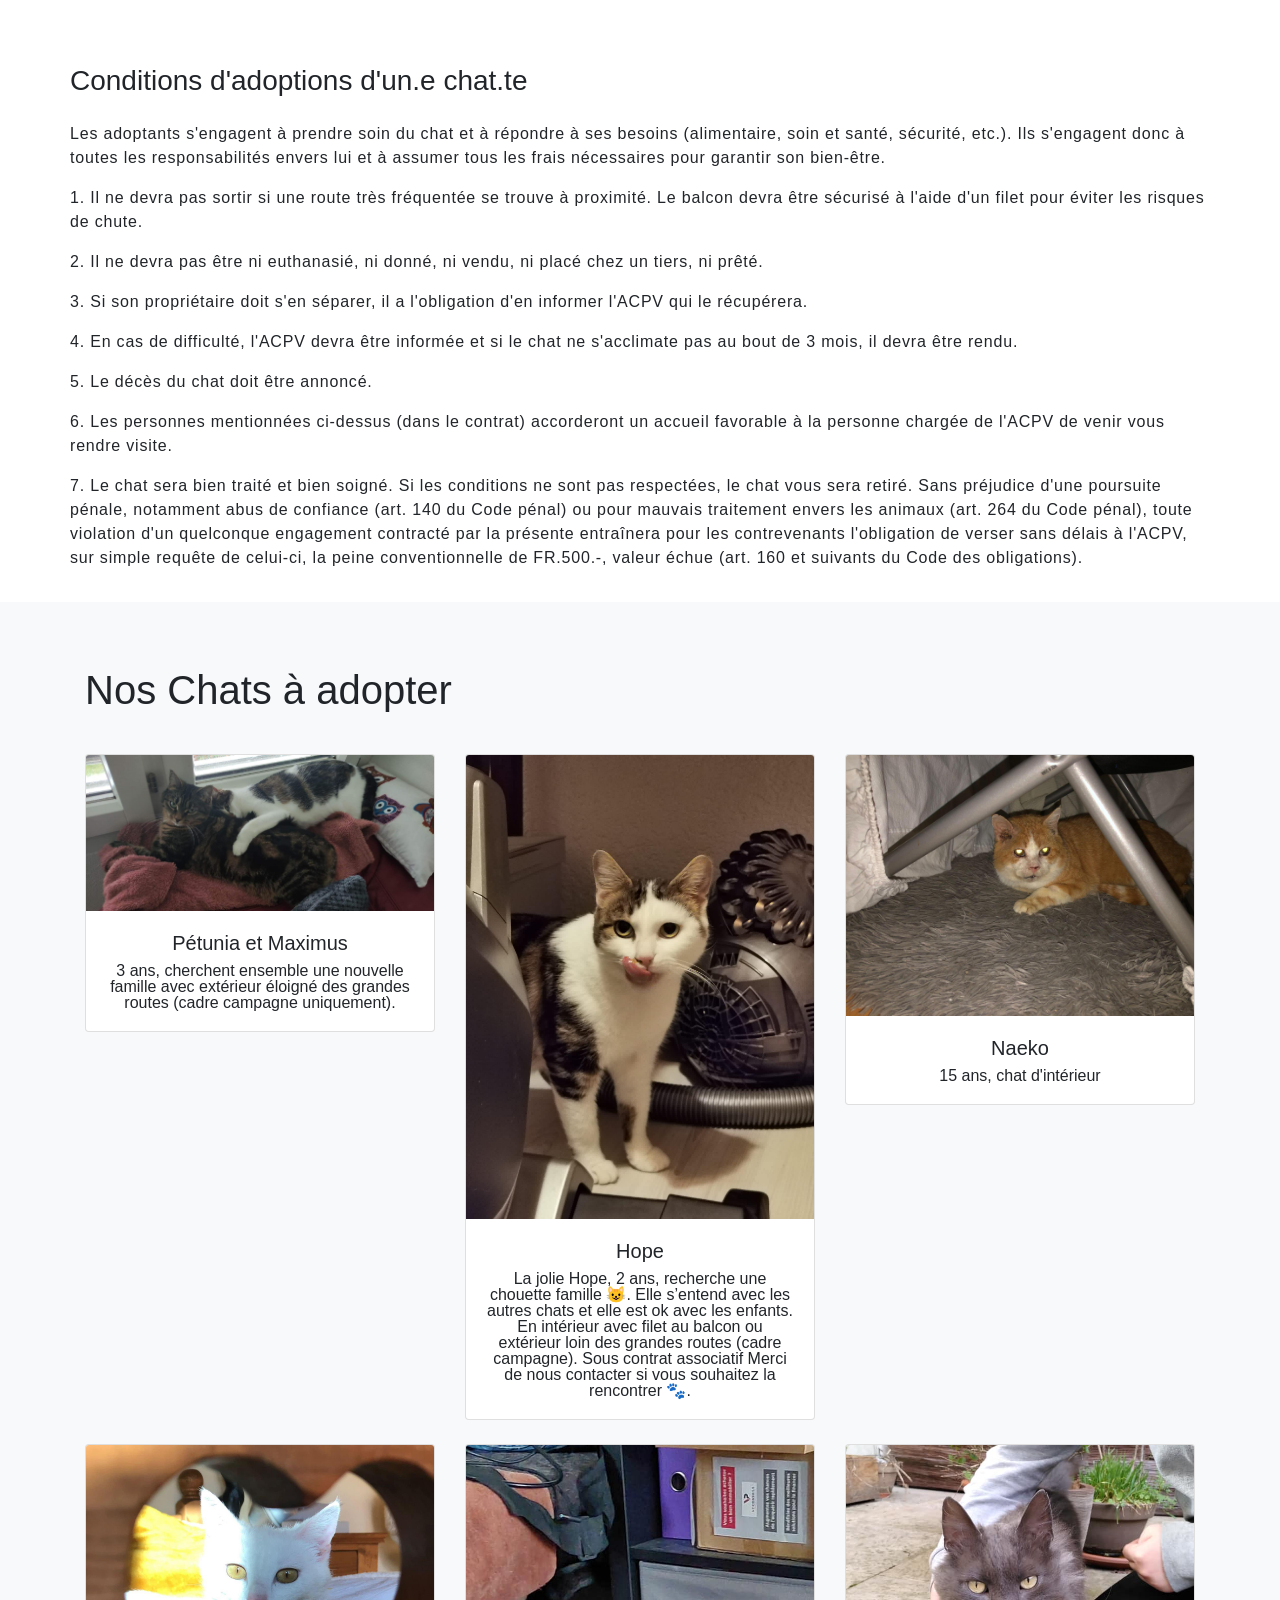
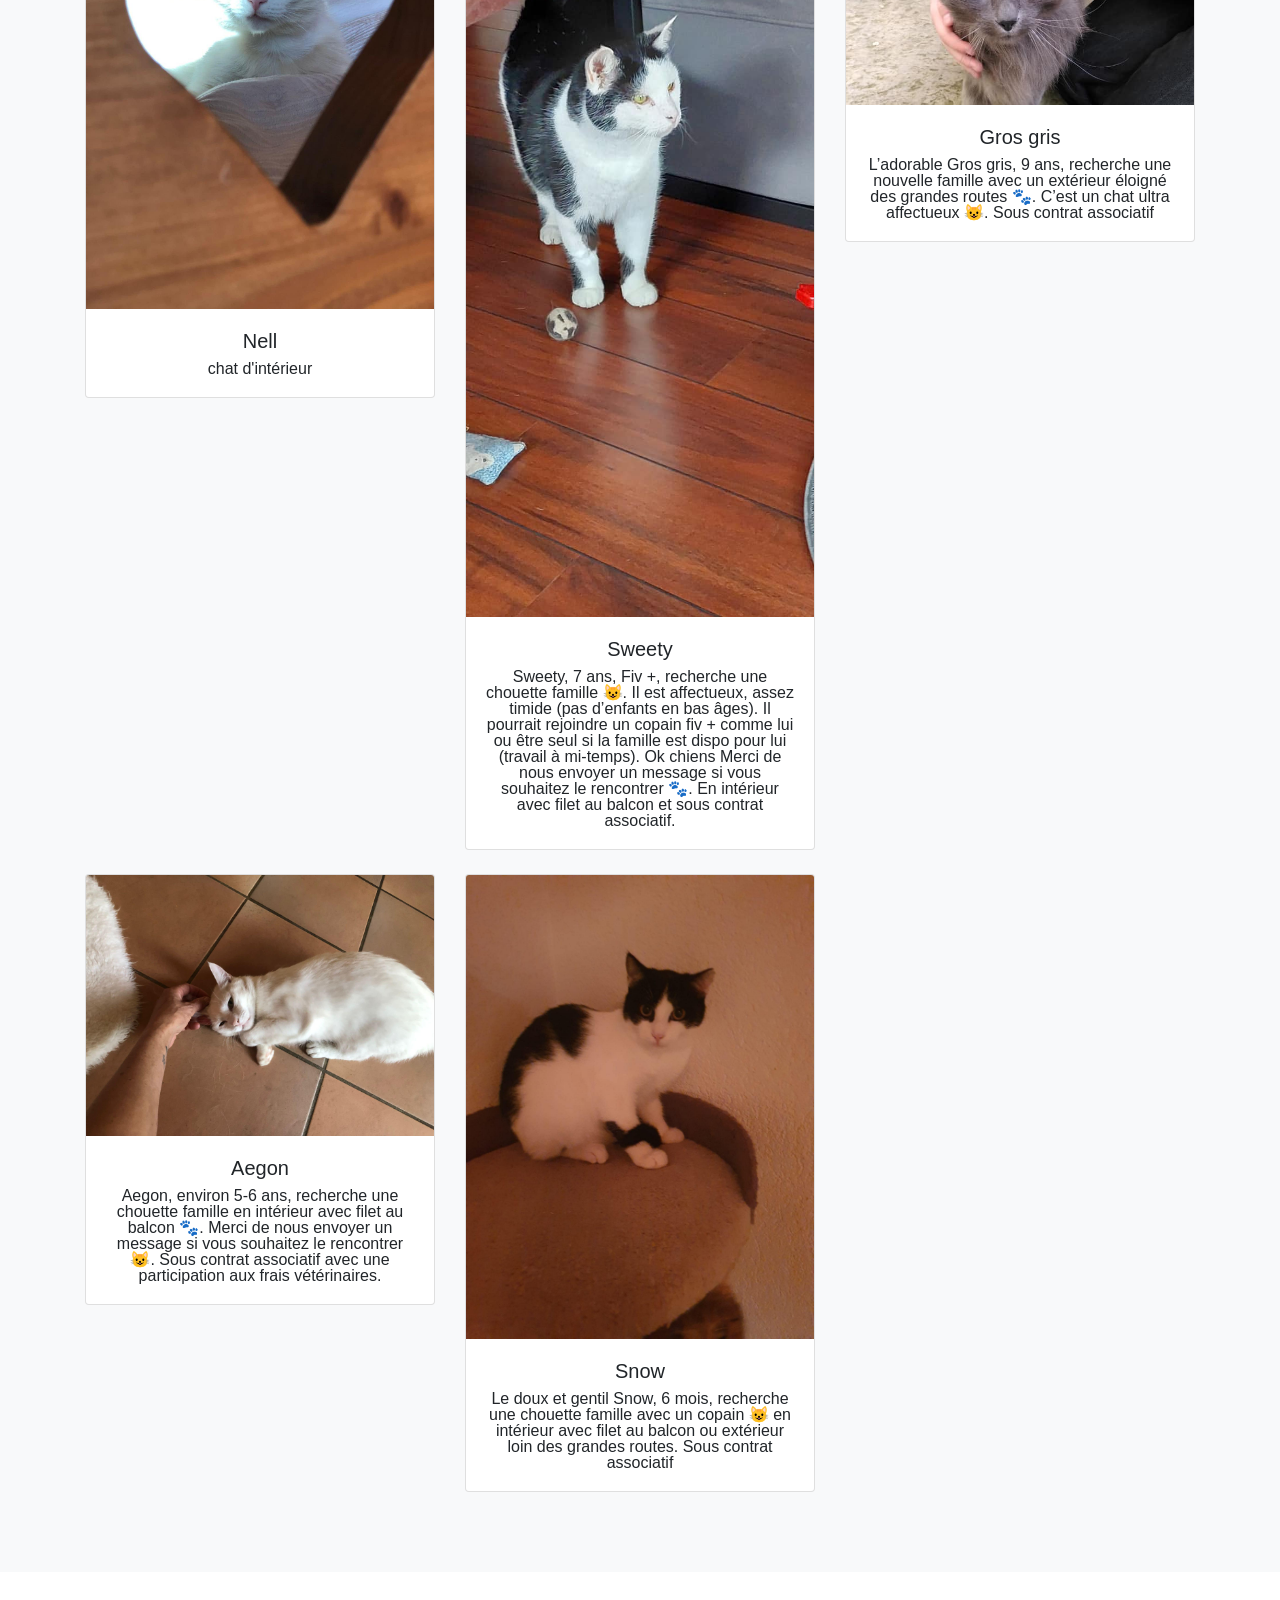
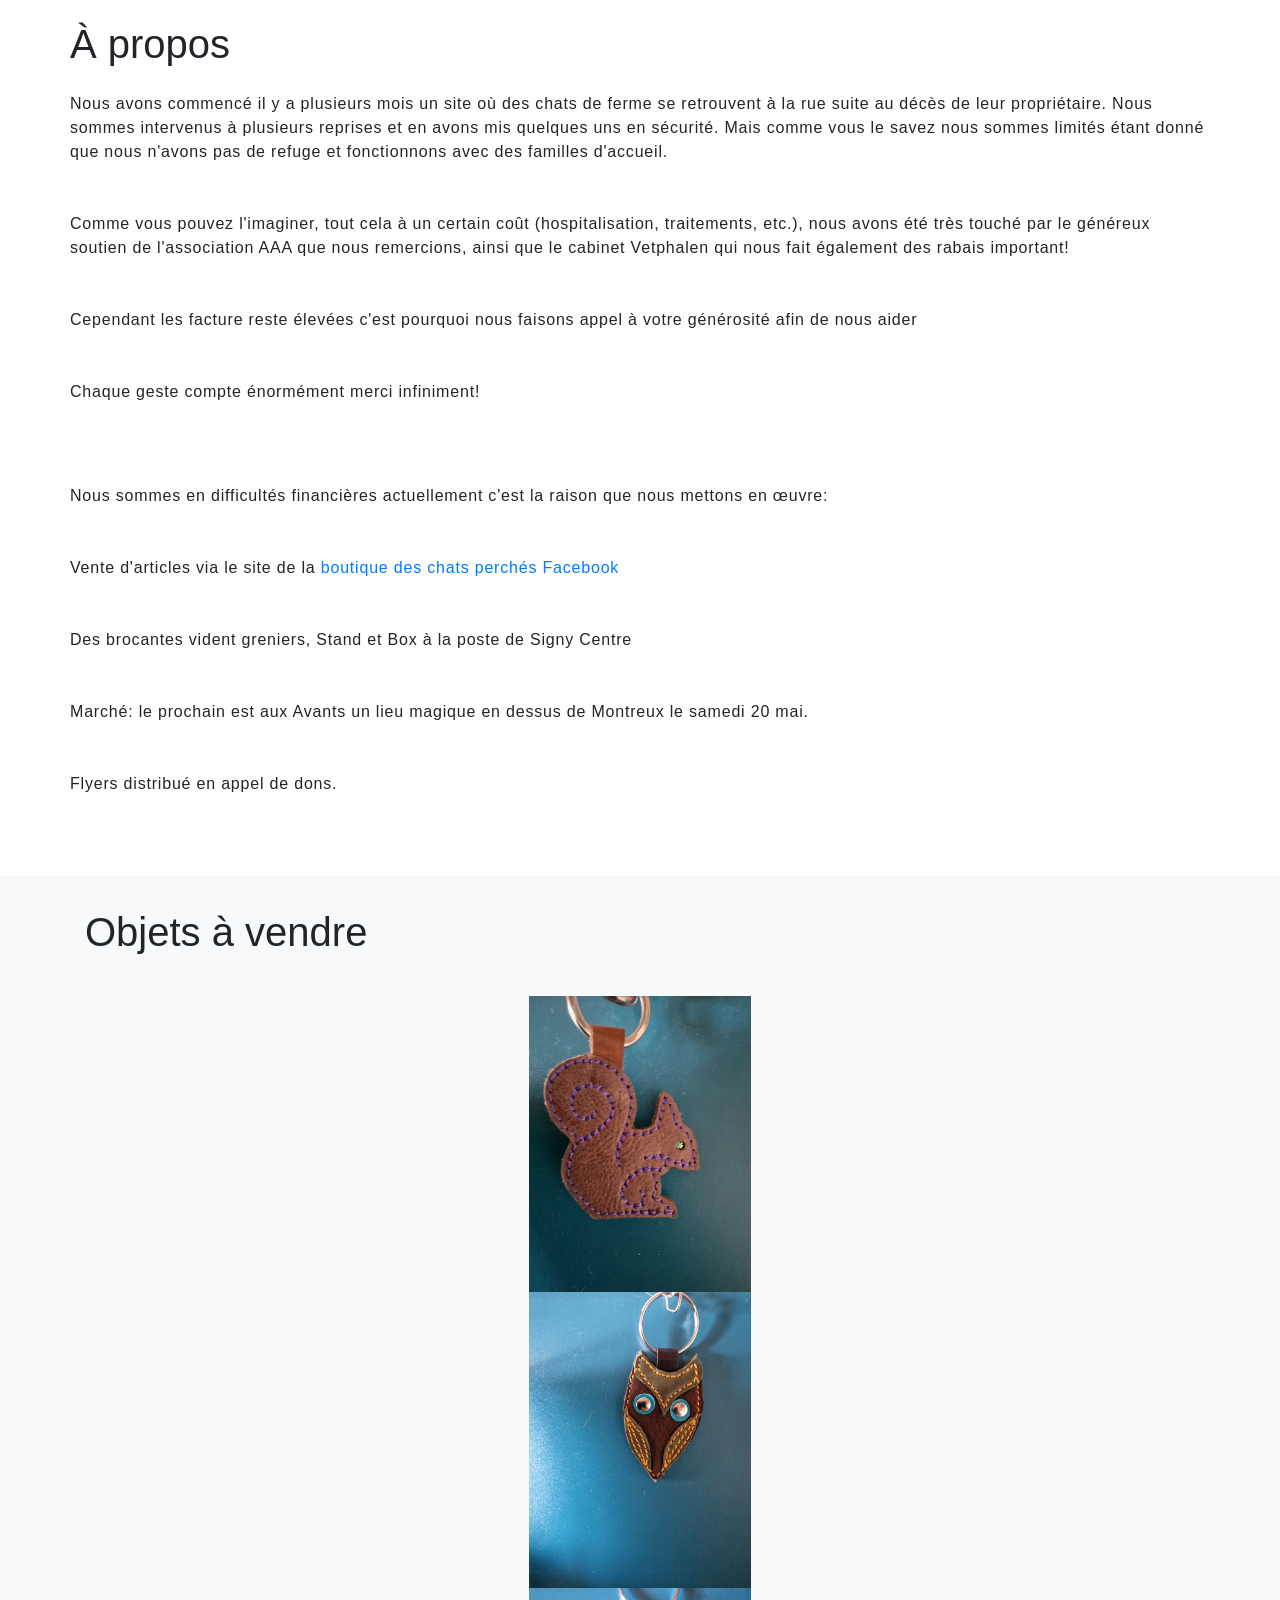
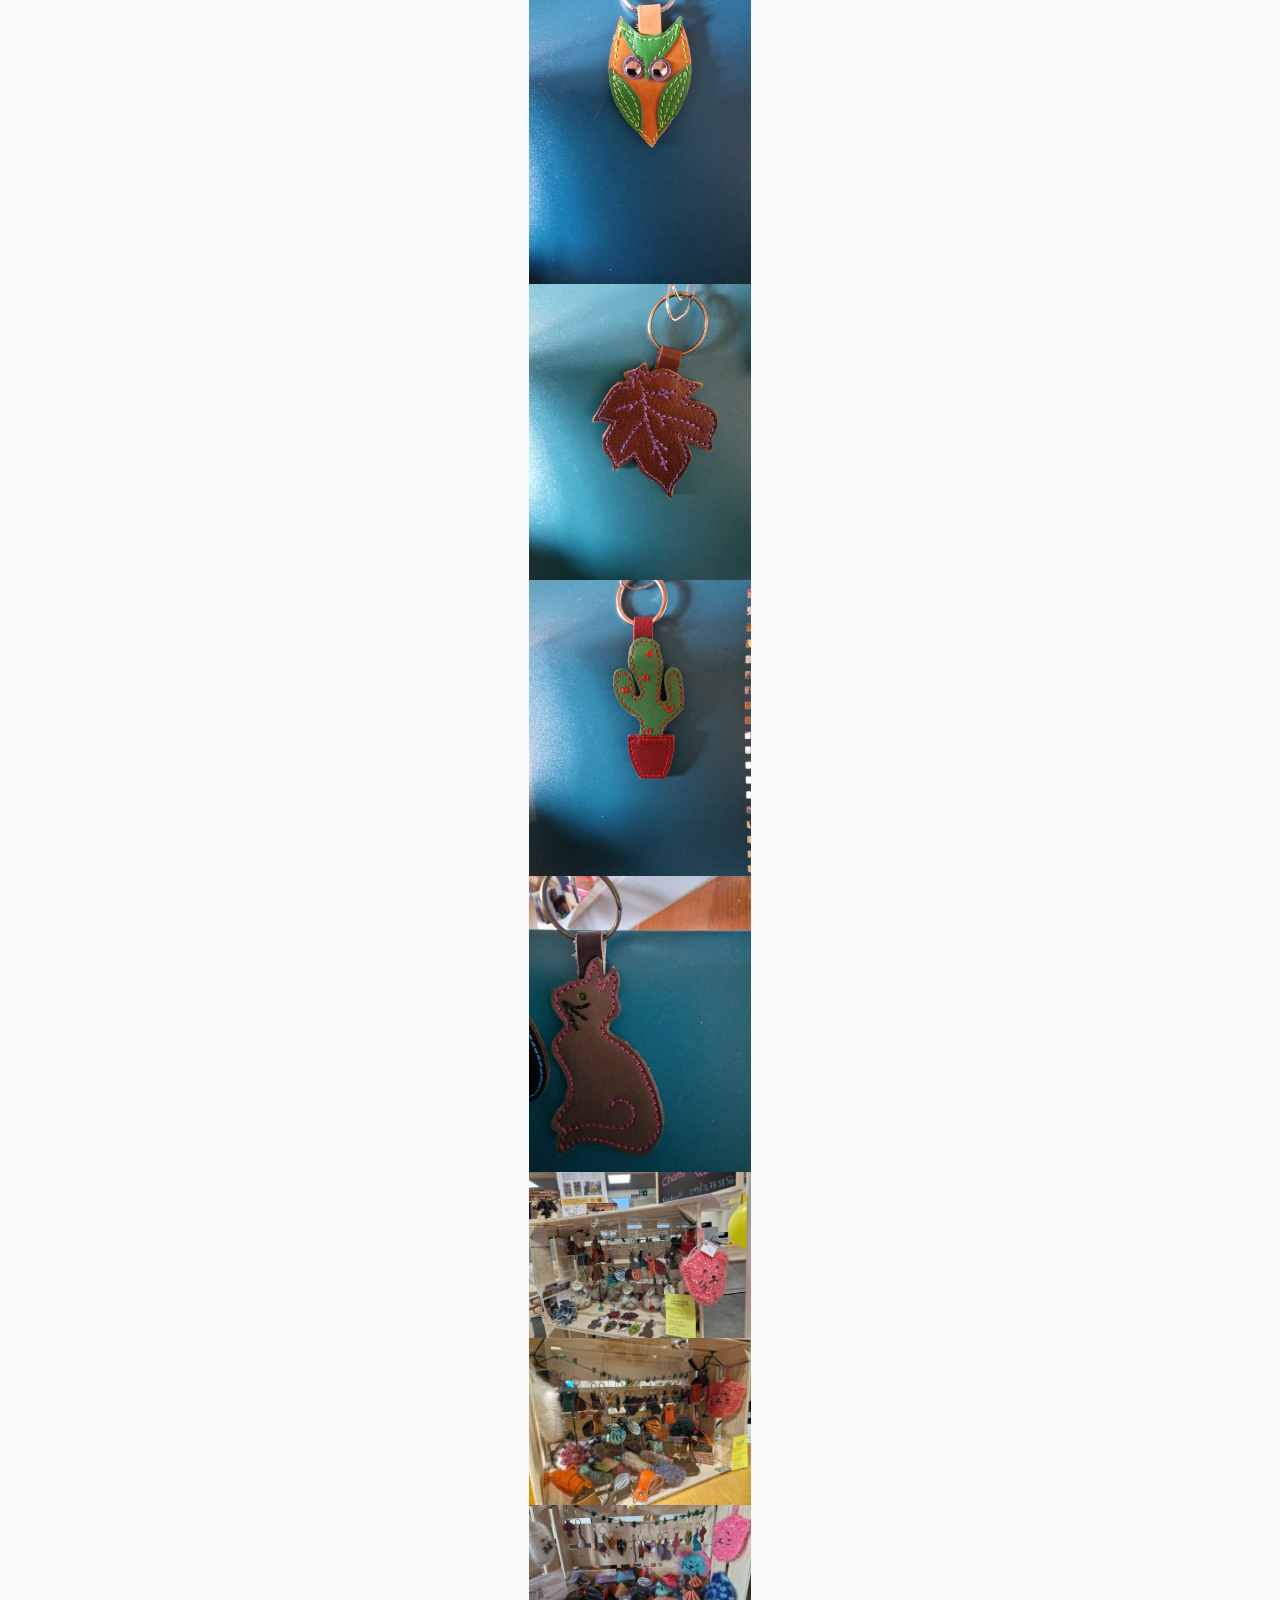
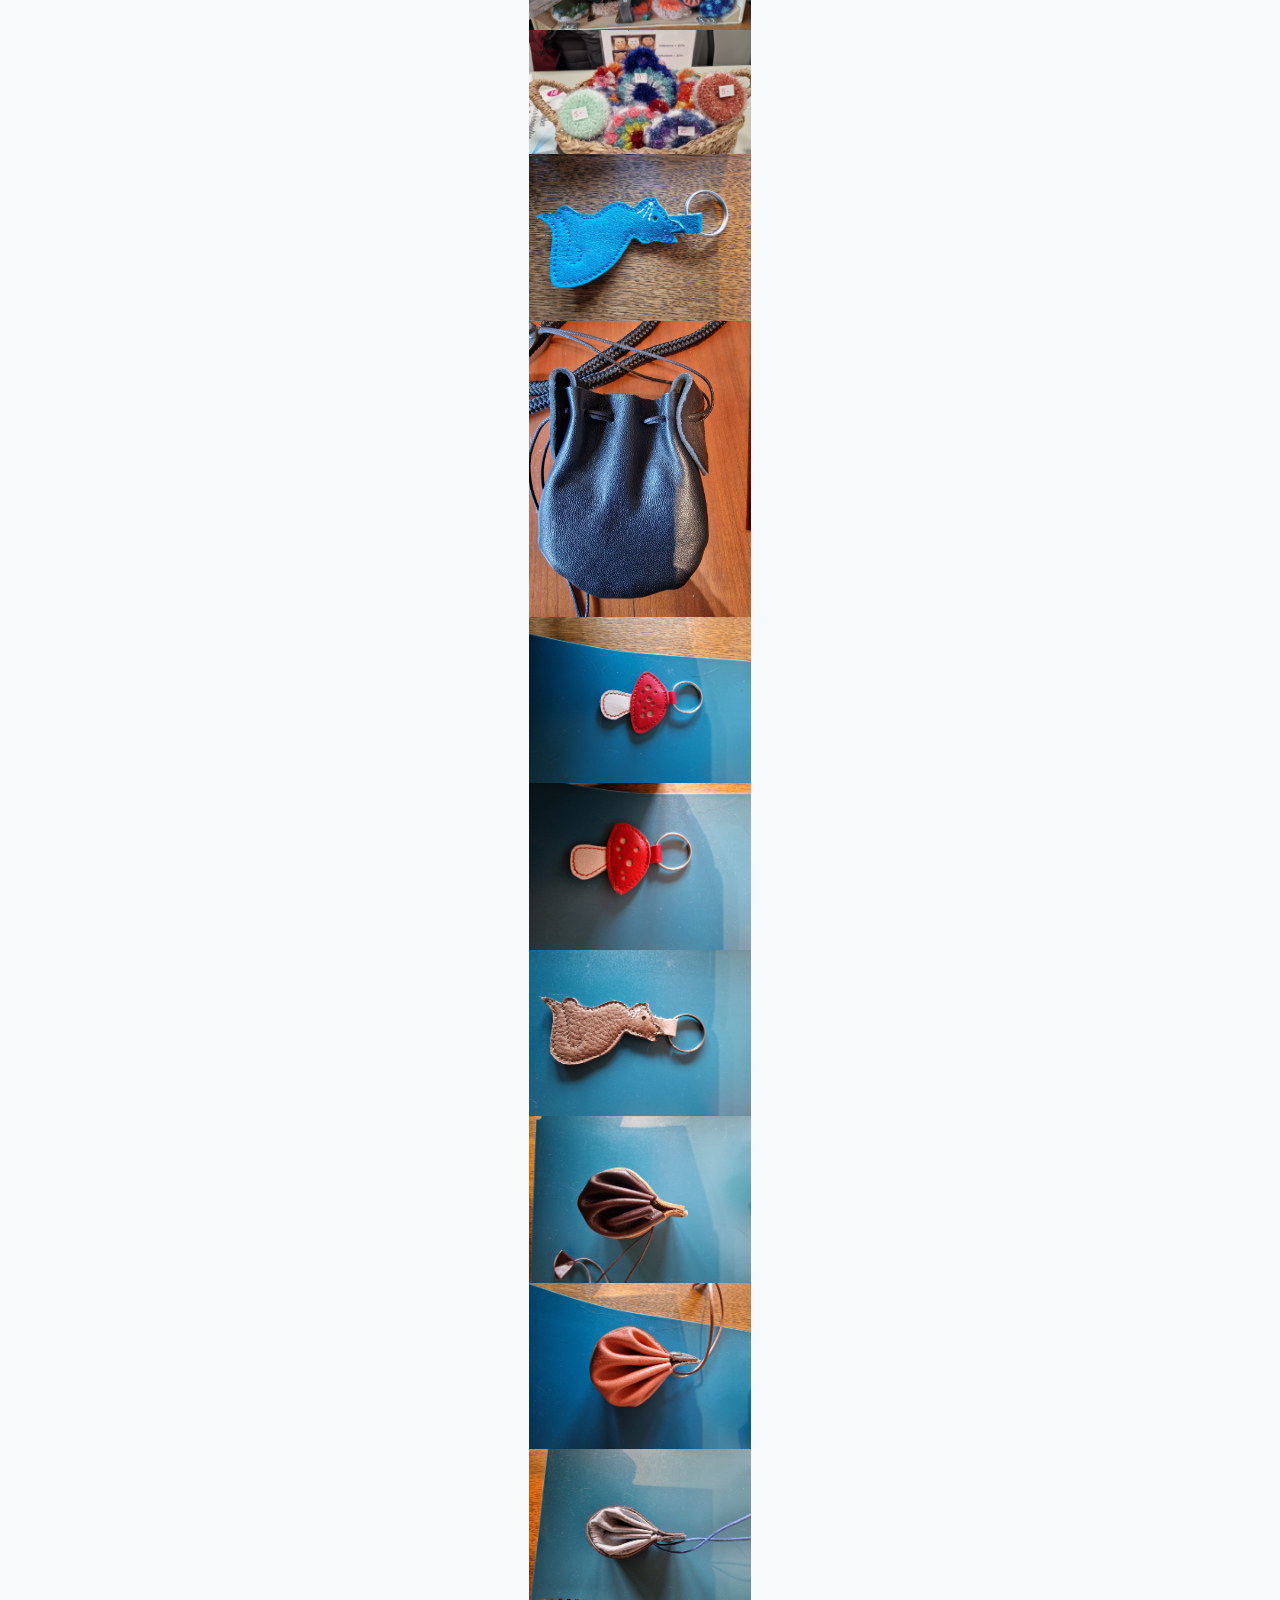
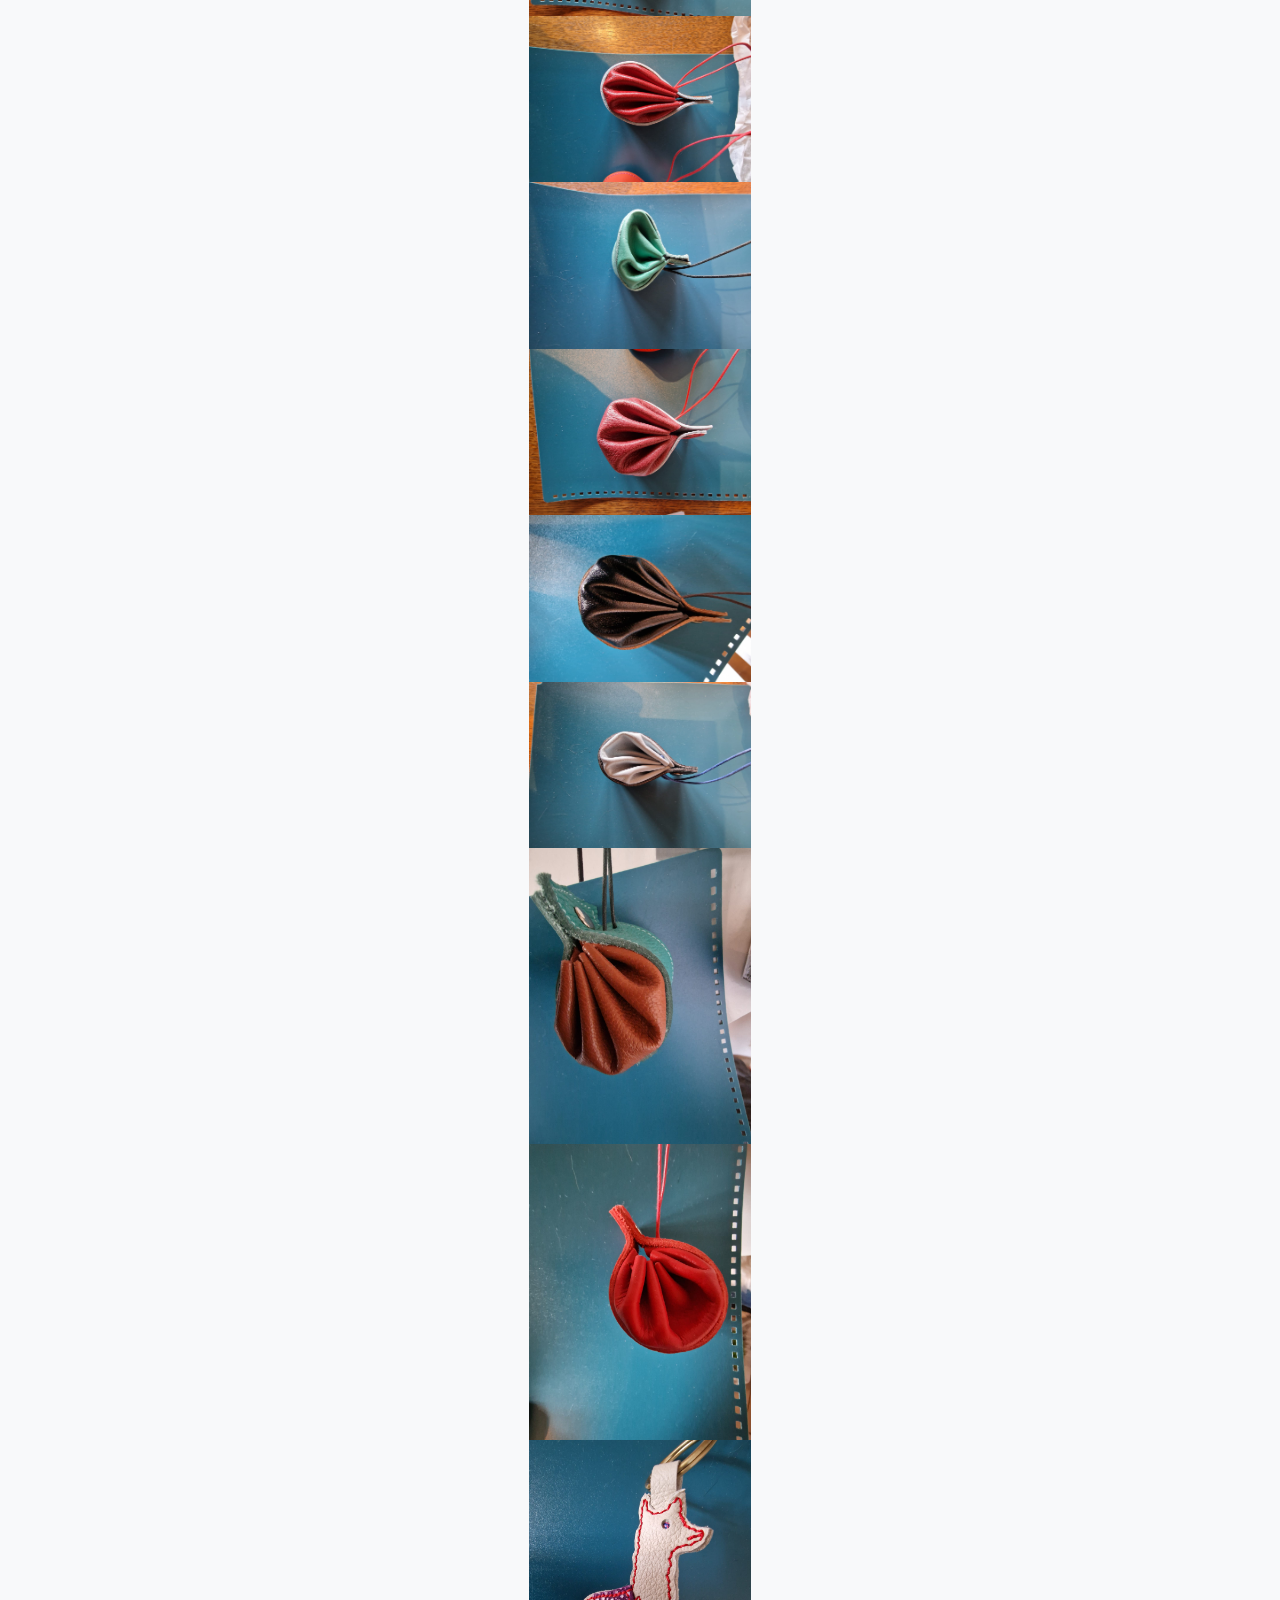
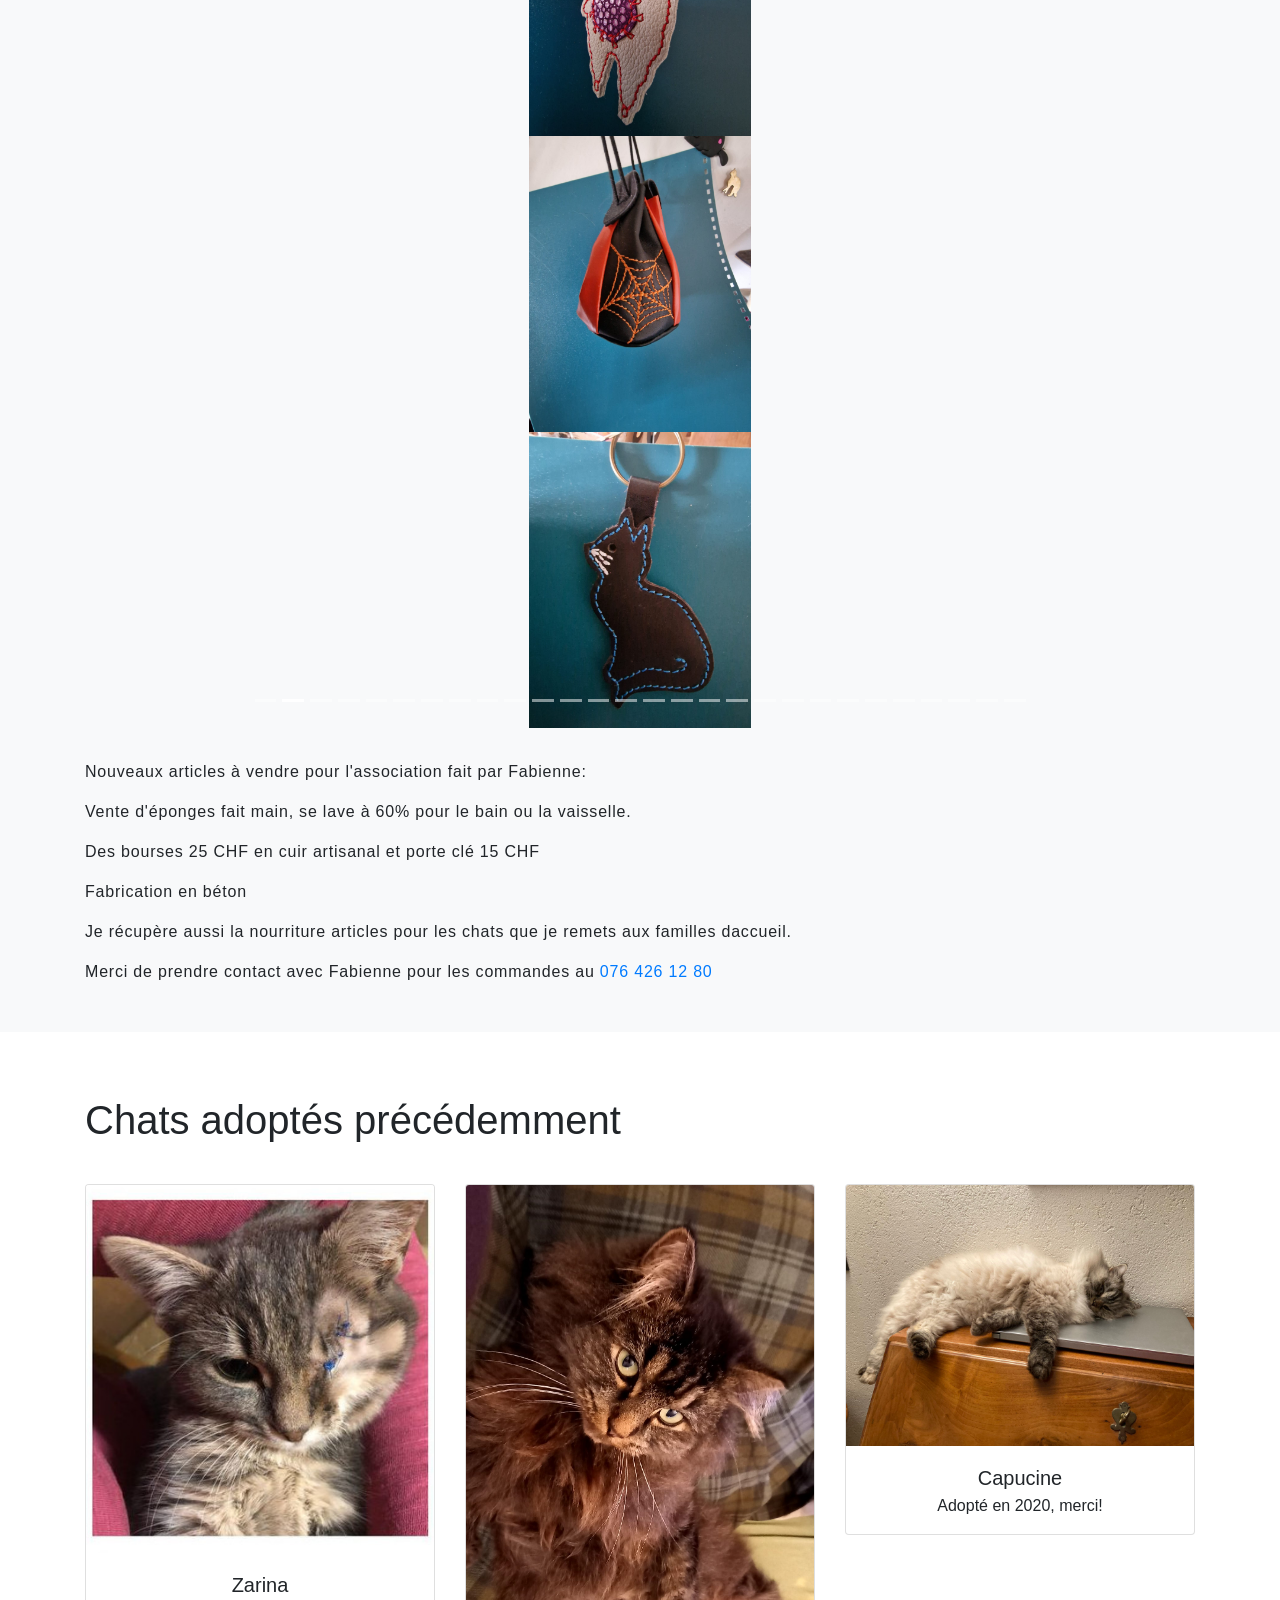
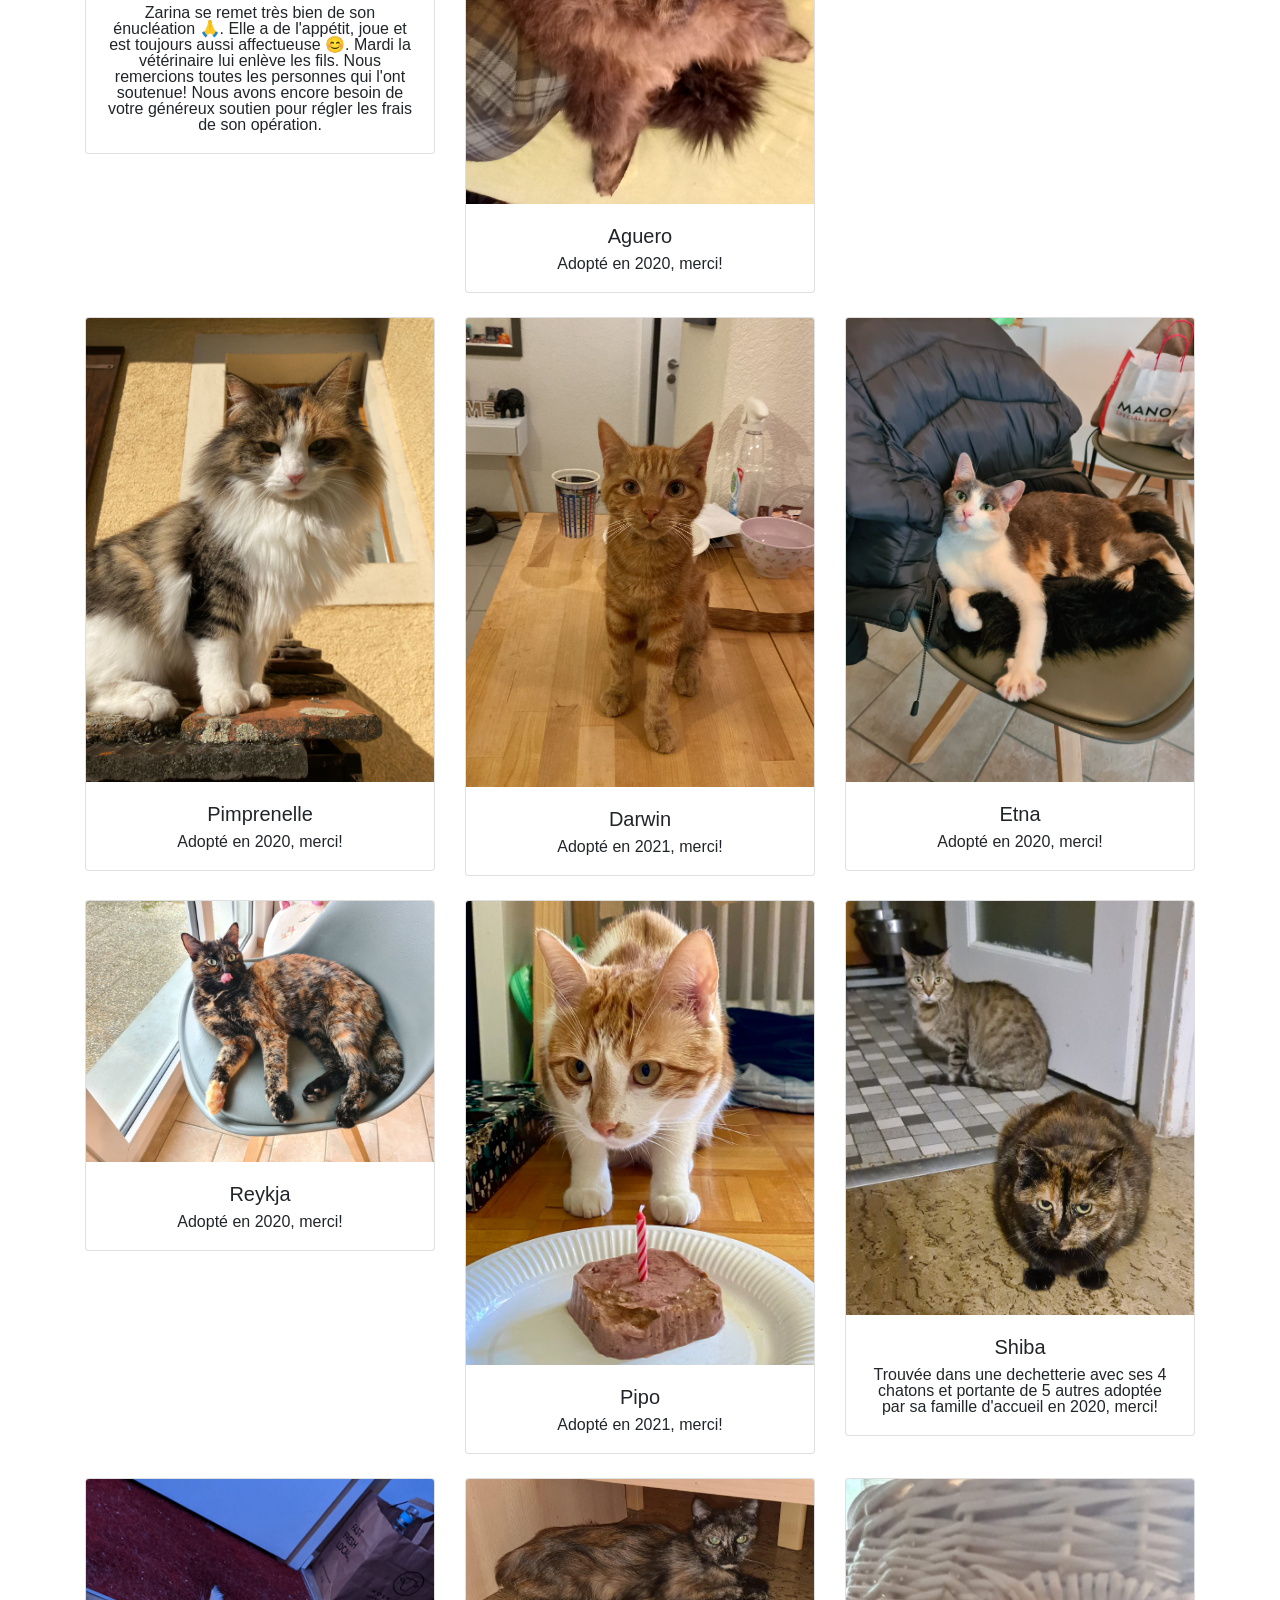
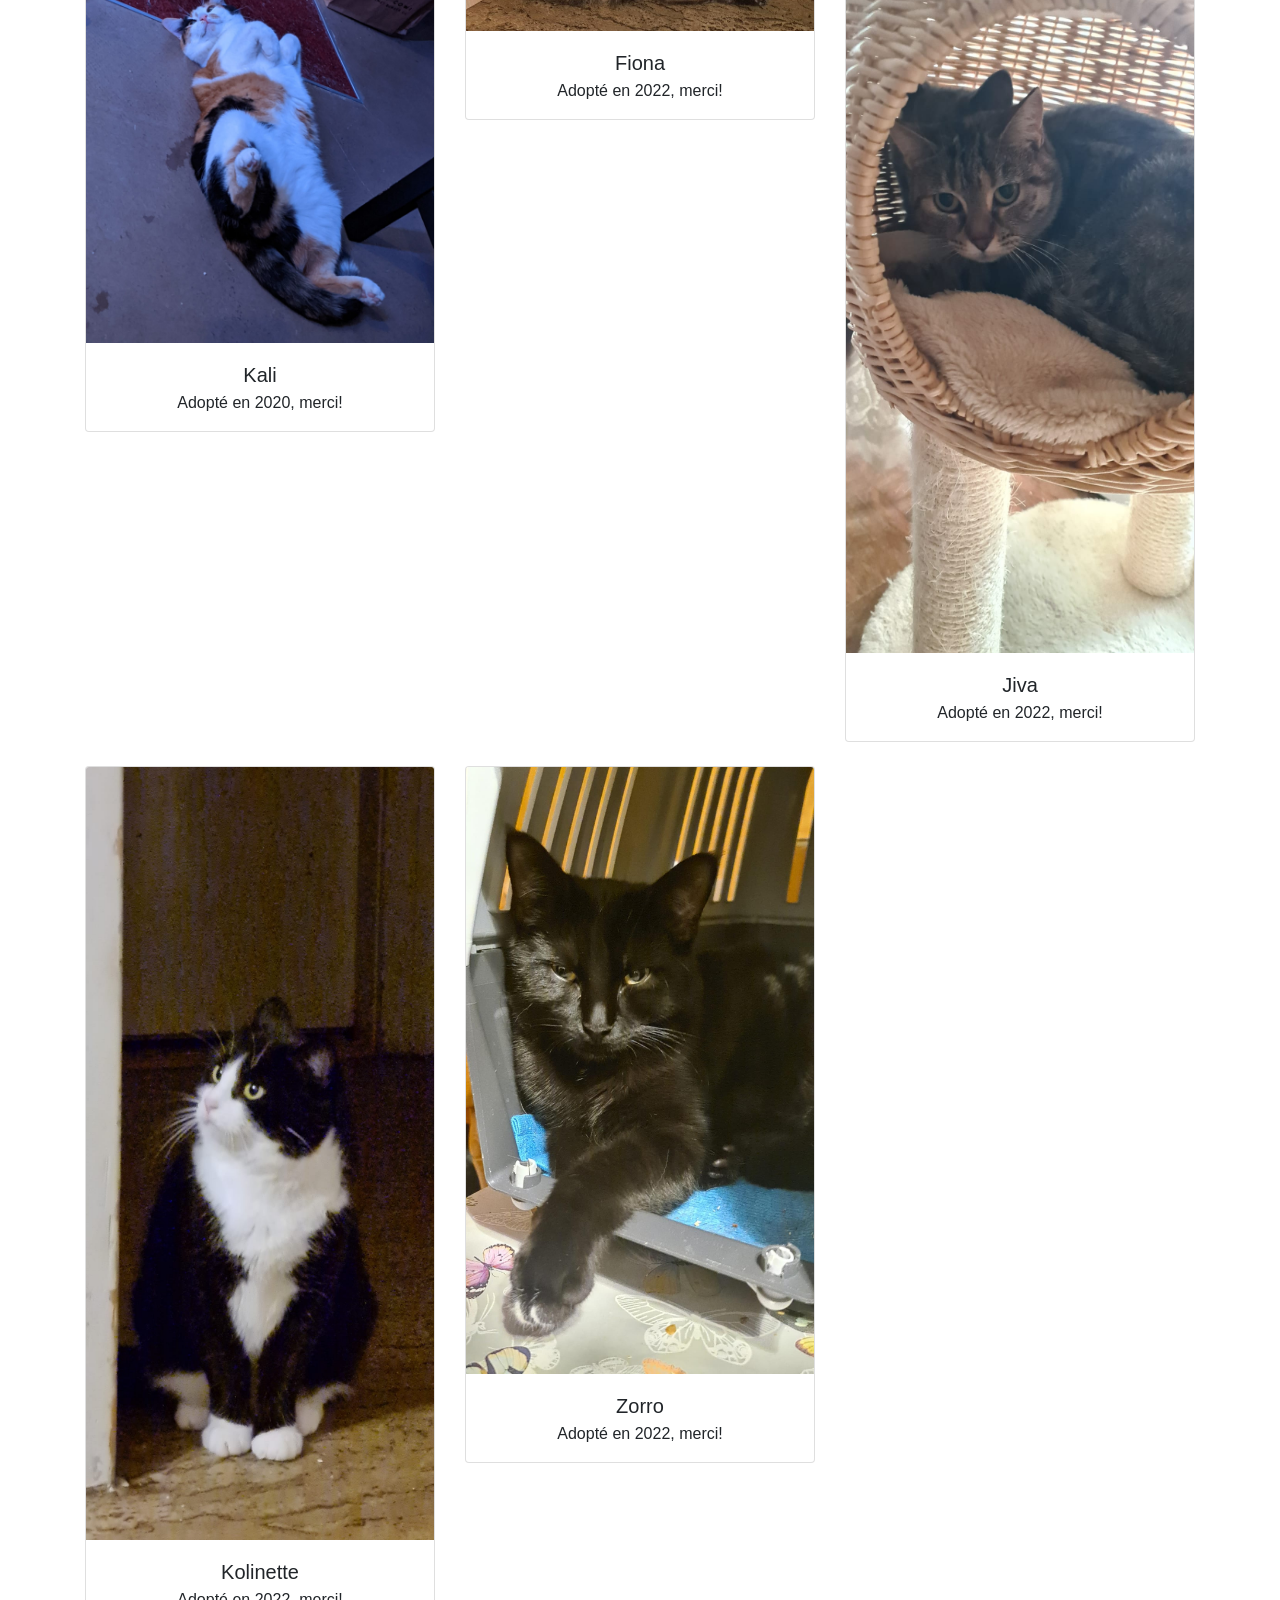
==== commit 6334c97e: "done" ====
--- a/index.html
+++ b/index.html
@@ -281,18 +281,18 @@
                             <!--Card-->
                             <div class="card">
                                 <div class="view overlay">
-                                    <img src="./img/chats_to_adopt/caton.jpg" class="card-img-top" alt="">
+                                    <img src="./img/chats_to_adopt/hope.jpg" class="card-img-top" alt="">
                                     <a>
                                         <div class="mask rgba-white-slight"></div>
                                     </a>
                                 </div>
     
                                 <div class="card-body text-center">
-                                    <h5>Caton</h5>
-                                    L’adorable Caton est toujours à la recherche d’une chouette famille. Elle a environ 14 ans, aveugle mais se débrouille très bien. 
-                                        Pour rappel elle a été trouvée dans une forêt et personne ne s’est manifesté pour elle. 
-                                        Elle est fiv + et souffre d’hypertension. C’est une gentille minette qui mérite sa 🍀 comme tous nos protégés. 
-                                        Merci de nous envoyer un message si vous souhaitez la rencontrer.
+                                    <h5>Hope</h5>
+                                    La jolie Hope, 2 ans, recherche une chouette famille 😺. Elle s’entend avec les autres chats et elle est ok avec les enfants. 
+En intérieur avec filet au balcon ou extérieur loin des grandes routes (cadre campagne). 
+Sous contrat associatif 
+Merci de nous contacter si vous souhaitez la rencontrer 🐾.
     
                                 </div>
     
@@ -376,17 +376,17 @@
                               <!--Card-->
                               <div class="card">
                                 <div class="view overlay">
-                                    <img src="./img/chats_to_adopt/isis.png" class="card-img-top" alt="">
+                                    <img src="./img/chats_to_adopt/sweety.jpg" class="card-img-top" alt="">
                                     <a>
                                         <div class="mask rgba-white-slight"></div>
                                     </a>
                                 </div>
     
                                 <div class="card-body text-center">
-                                    <h5>Isis</h5>
-                                    La jolie Isis, 9 mois, recherche une chouette famille sans autre chat ou alors seulement avec un copain 😺 sympa et pas territorial. La petite puce se fait méchamment attaquer dans sa famille actuelle et elle recherche une  🏠 où elle pourra être tranquille 🙏. 
-                                    Elle sera placée stérilisée (rdv va être fixé prochainement). En intérieur avec filet au balcon ou extérieur loin des grandes routes. 
-                                    Sous contrat associatif avec une participation aux frais vétérinaires.
+                                    <h5>Sweety</h5>
+                                    Sweety, 7 ans, Fiv +, recherche une chouette famille 😺. Il est affectueux, assez timide (pas d’enfants en bas âges). Il pourrait rejoindre un copain fiv + comme lui ou être seul si la famille est dispo pour lui (travail à mi-temps). Ok chiens 
+Merci de nous envoyer un message si vous souhaitez le rencontrer 🐾. 
+En intérieur avec filet au balcon et sous contrat associatif.
     
                                 </div>
     
@@ -401,17 +401,17 @@
                              <!--Card-->
                              <div class="card">
                                 <div class="view overlay">
-                                    <img src="./img/chats_to_adopt/tigrou.jpg" class="card-img-top" alt="">
+                                    <img src="./img/chats_to_adopt/gros.jpg" class="card-img-top" alt="">
                                     <a>
                                         <div class="mask rgba-white-slight"></div>
                                     </a>
                                 </div>
     
                                 <div class="card-body text-center">
-                                    <h5>Tigrou</h5>
-                                    Tigrou, 1 an, recherche une chouette famille avec un copain chat 😺. De nature peureux, il faudra de la patience pour gagner sa confiance. 
-                                    Une fois à l’aise c’est un chat affectueux. 
-                                    En intérieur avec filet au balcon. 
+                                    <h5>Gros gris</h5>
+                                    L’adorable Gros gris, 9 ans, recherche une nouvelle famille avec un extérieur éloigné des grandes routes 🐾. 
+C’est un chat ultra affectueux 😺. 
+Sous contrat associatif
     
                                 </div>
     
@@ -481,73 +481,10 @@
             <!--Grid column-->
 
 
-
-             <!--Grid column-->
-             <div class="col-lg-4 col-md-6 mb-4">
-
-                <!--Card-->
-                <div class="card">
-                <div class="view overlay">
-                    <img src="./img/chats_to_adopt/mistigri.jpg" class="card-img-top" alt="">
-                    <a>
-                        <div class="mask rgba-white-slight"></div>
-                    </a>
-                </div>
-
-                <div class="card-body text-center">
-                    <h5>Mistigri</h5>
-                    Mistigri, environ 2-3 ans, recherche une chouette famille. C'est un adorable chat ultra sociable qui conviendrait bien à une famille avec des enfants, il apprécie énormément la présence des humains Il s'entend bien avec les autres chats
-                    et les chiens.
-                    En extérieur éloigné des grandes routes ou intérieur avec filet au balcon
-                    Sous contrat associatif
-
-                </div>
-
-            </div>
-            <!--Card-->
-
-
-            </div>
-            <!--Grid column-->
-
         </div>
         <!--Grid row-->
 
-        <!--Grid row-->
-        <div class="row">
-
-             <!--Grid column-->
-             <div class="col-lg-4 col-md-6 mb-4">
-
-                <!--Card-->
-                <div class="card">
-                <div class="view overlay">
-                    <img src="./img/chats_to_adopt/elian.jpg" class="card-img-top" alt="">
-                    <a>
-                        <div class="mask rgba-white-slight"></div>
-                    </a>
-                </div>
-
-                <div class="card-body text-center">
-                    <h5>Elian</h5>
-                    Eian, 2 ans environ, recherche une famille d'accueil
-                        ou adoptive avec un copain.
-                        Merci de nous envoyer un message si vous avez une petite place pour lui.
-
-                </div>
-
-            </div>
-            <!--Card-->
-
-
-            </div>
-            <!--Grid column-->    
-
-        </div>
-        <!--Grid row-->
-
-
-            </section>
+       </section>
         </div>
         <br><br>
 
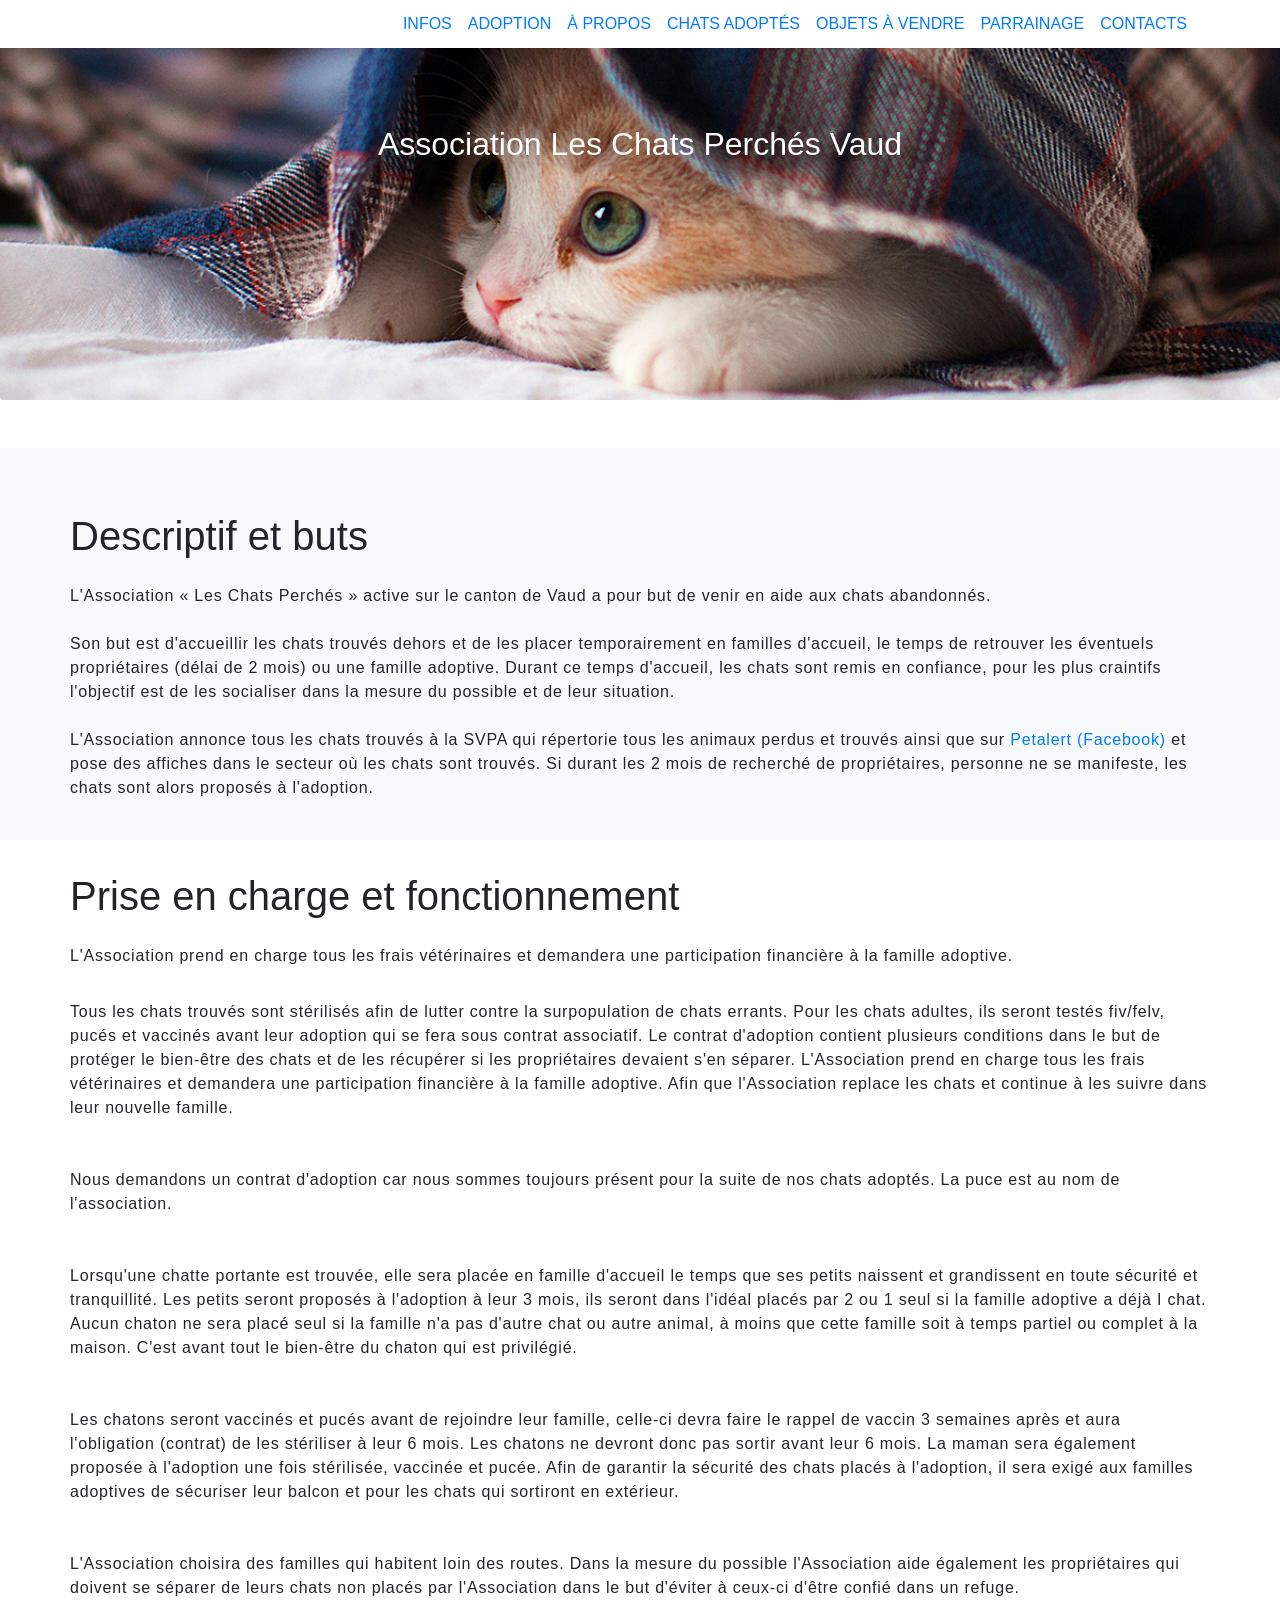
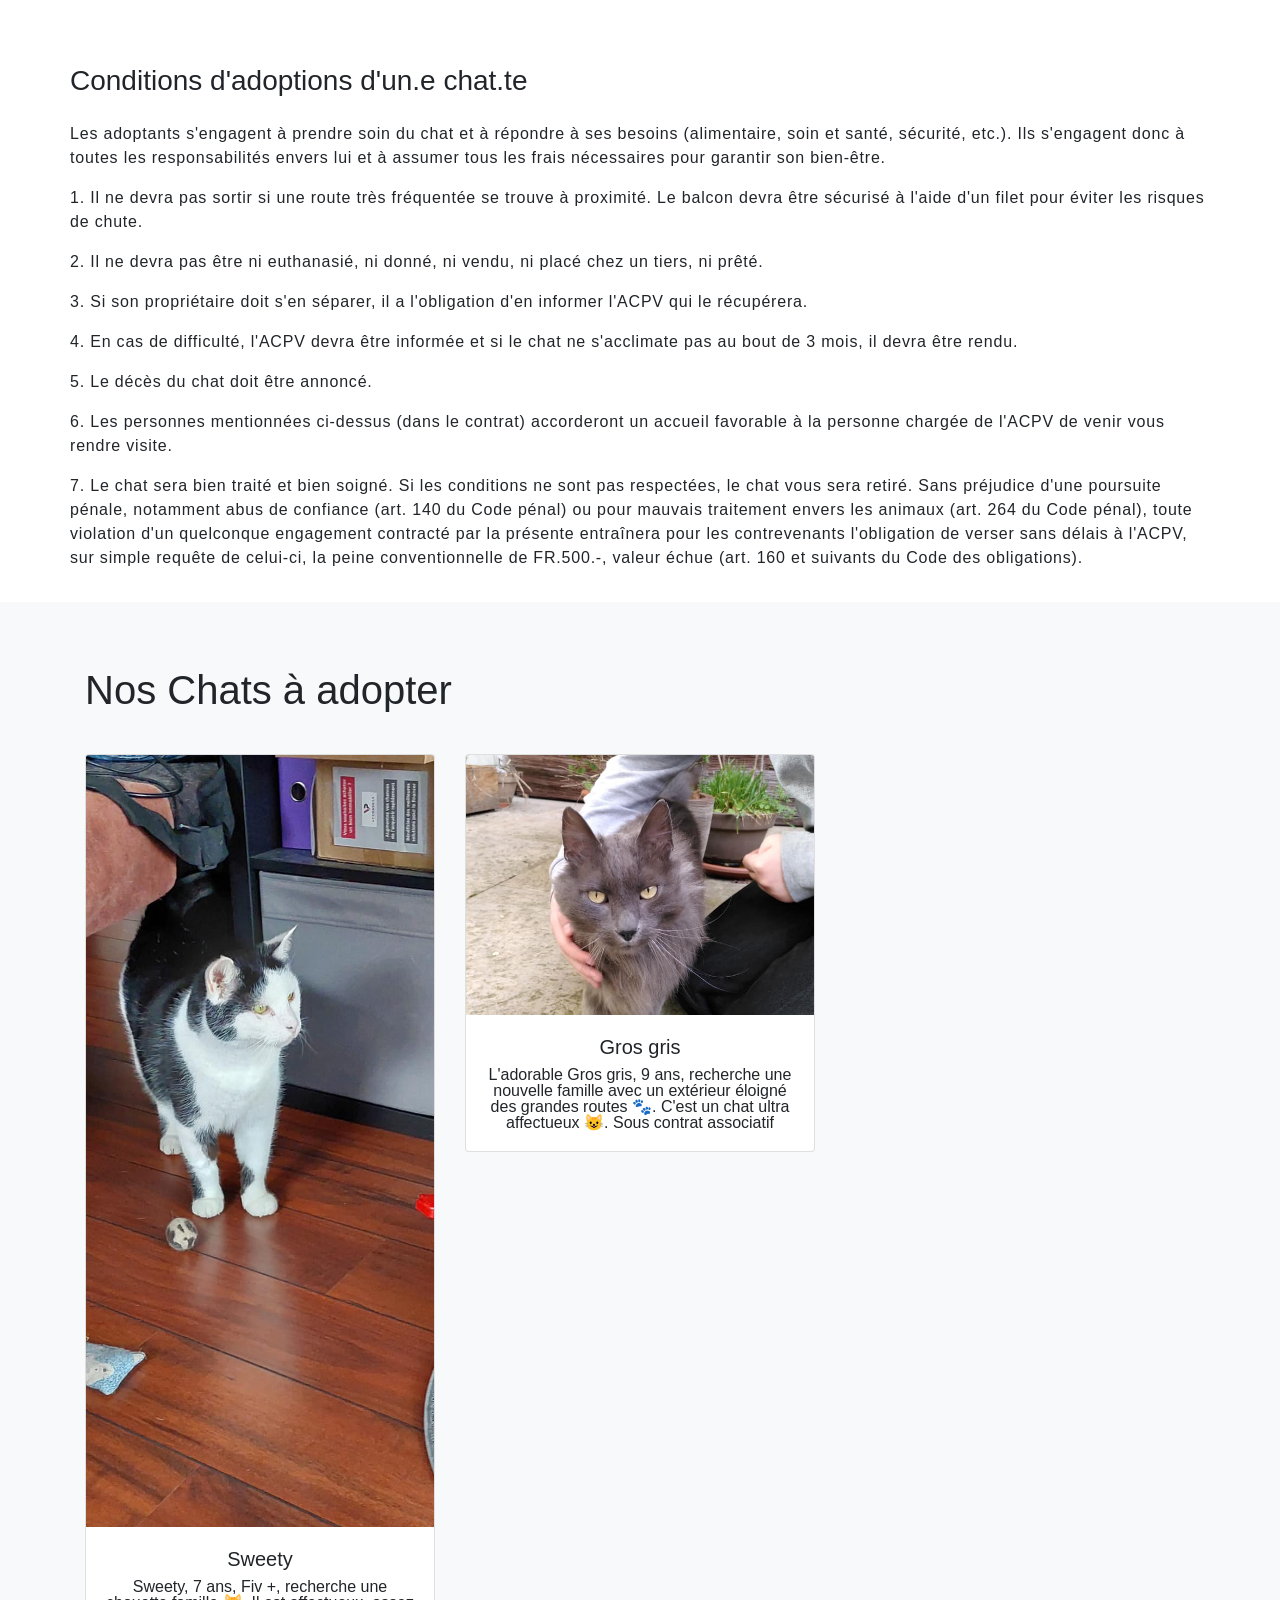
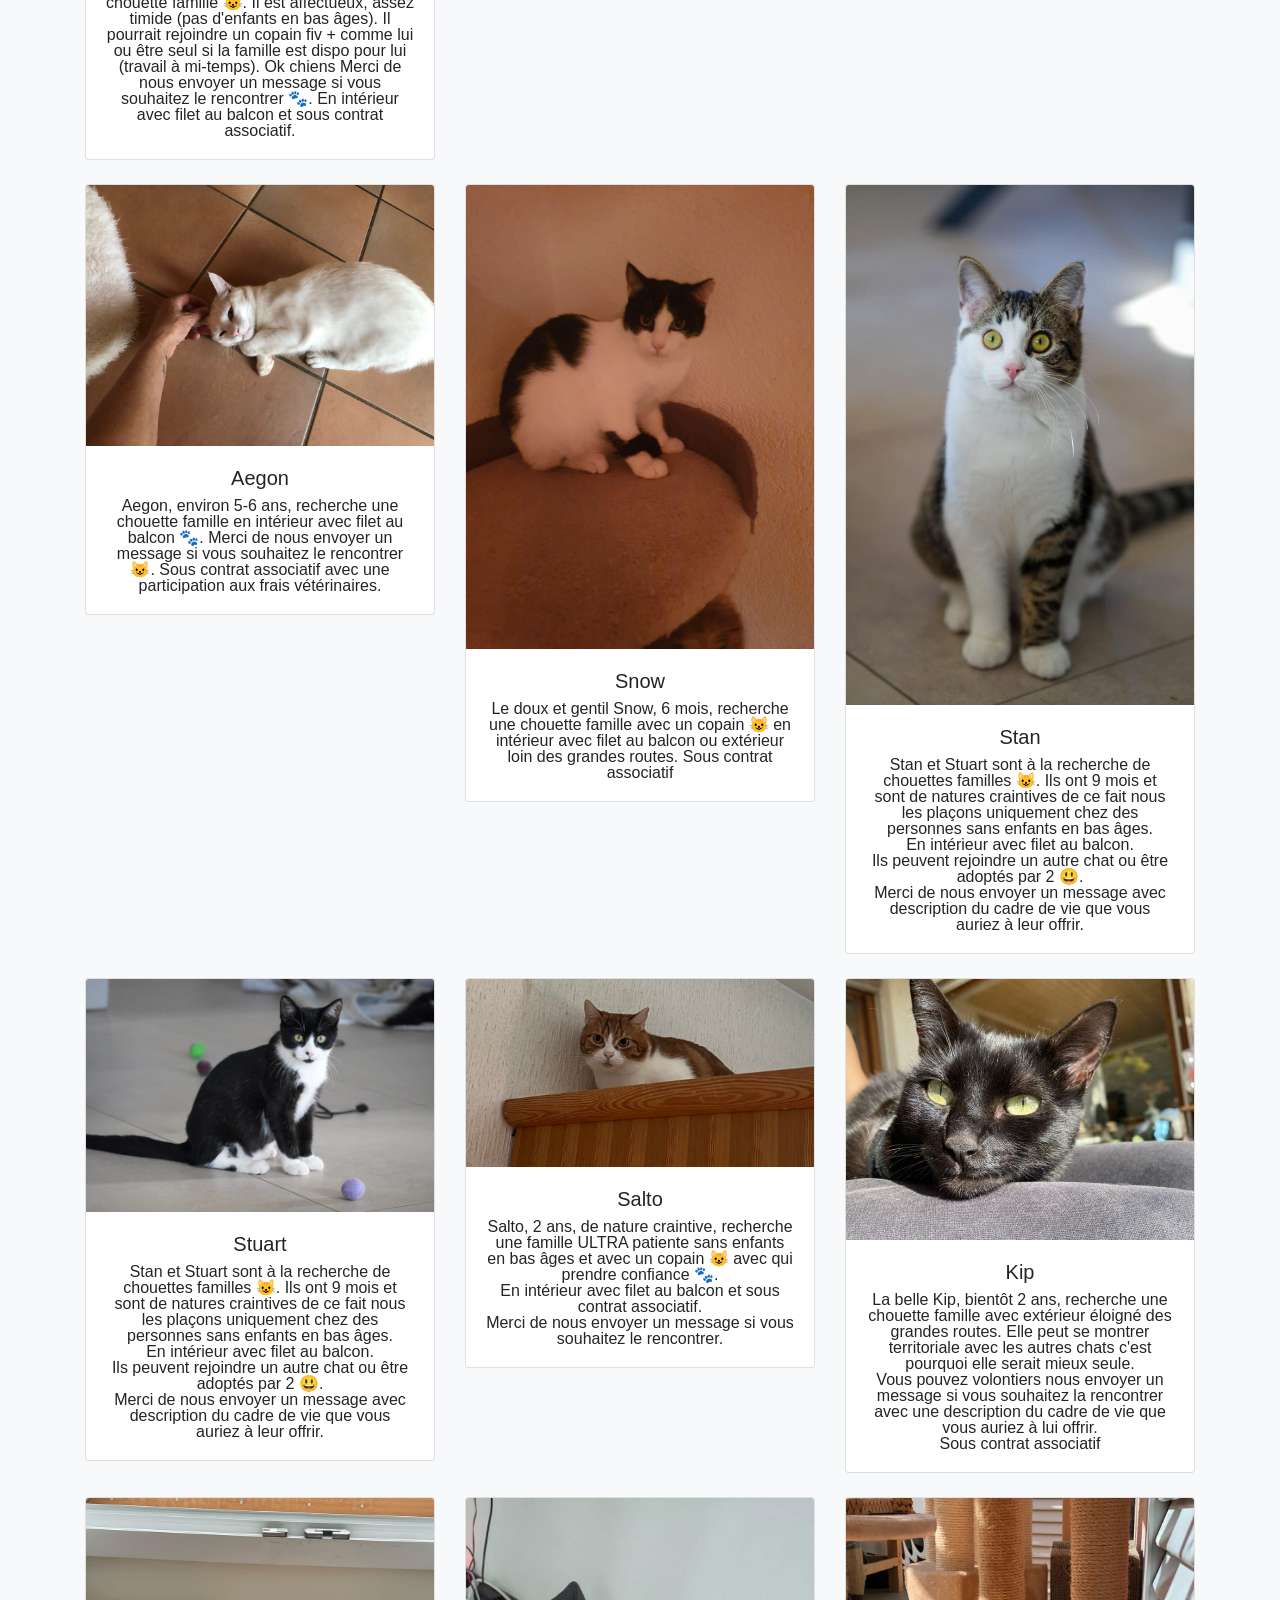
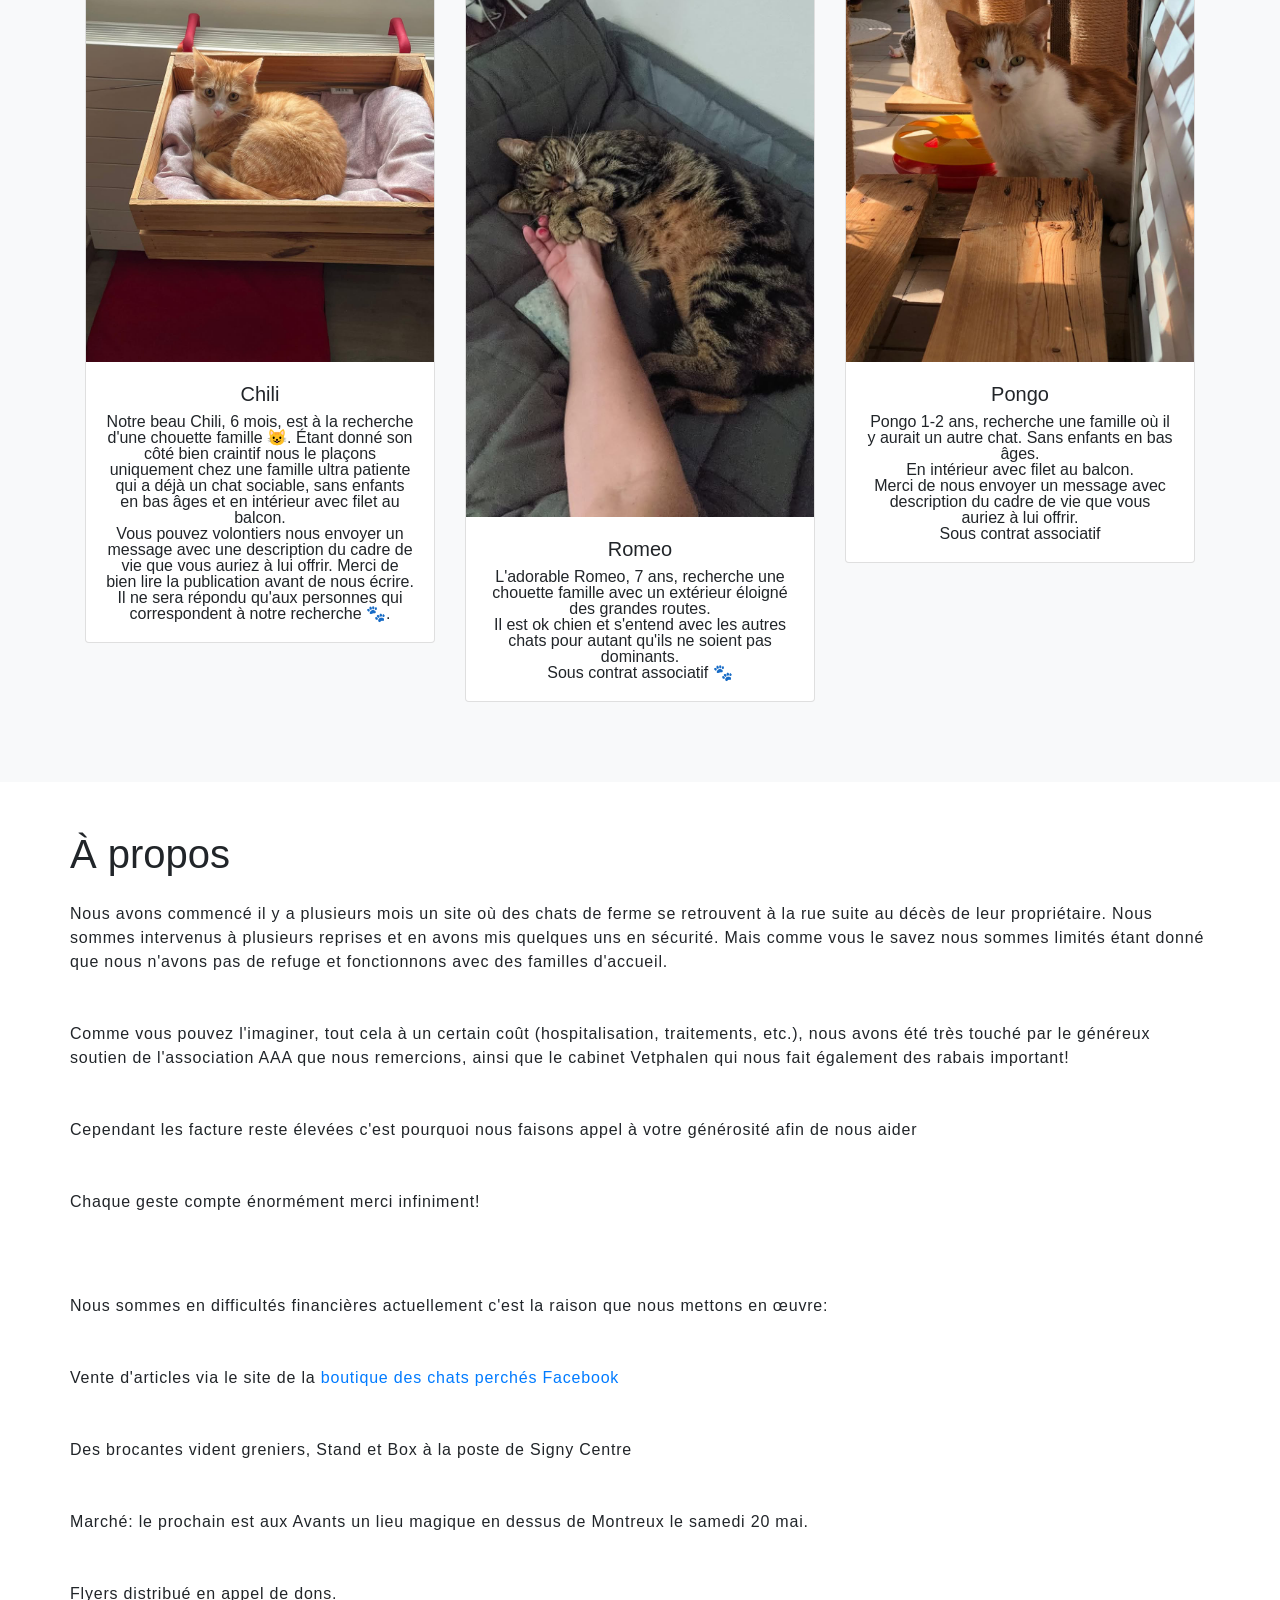
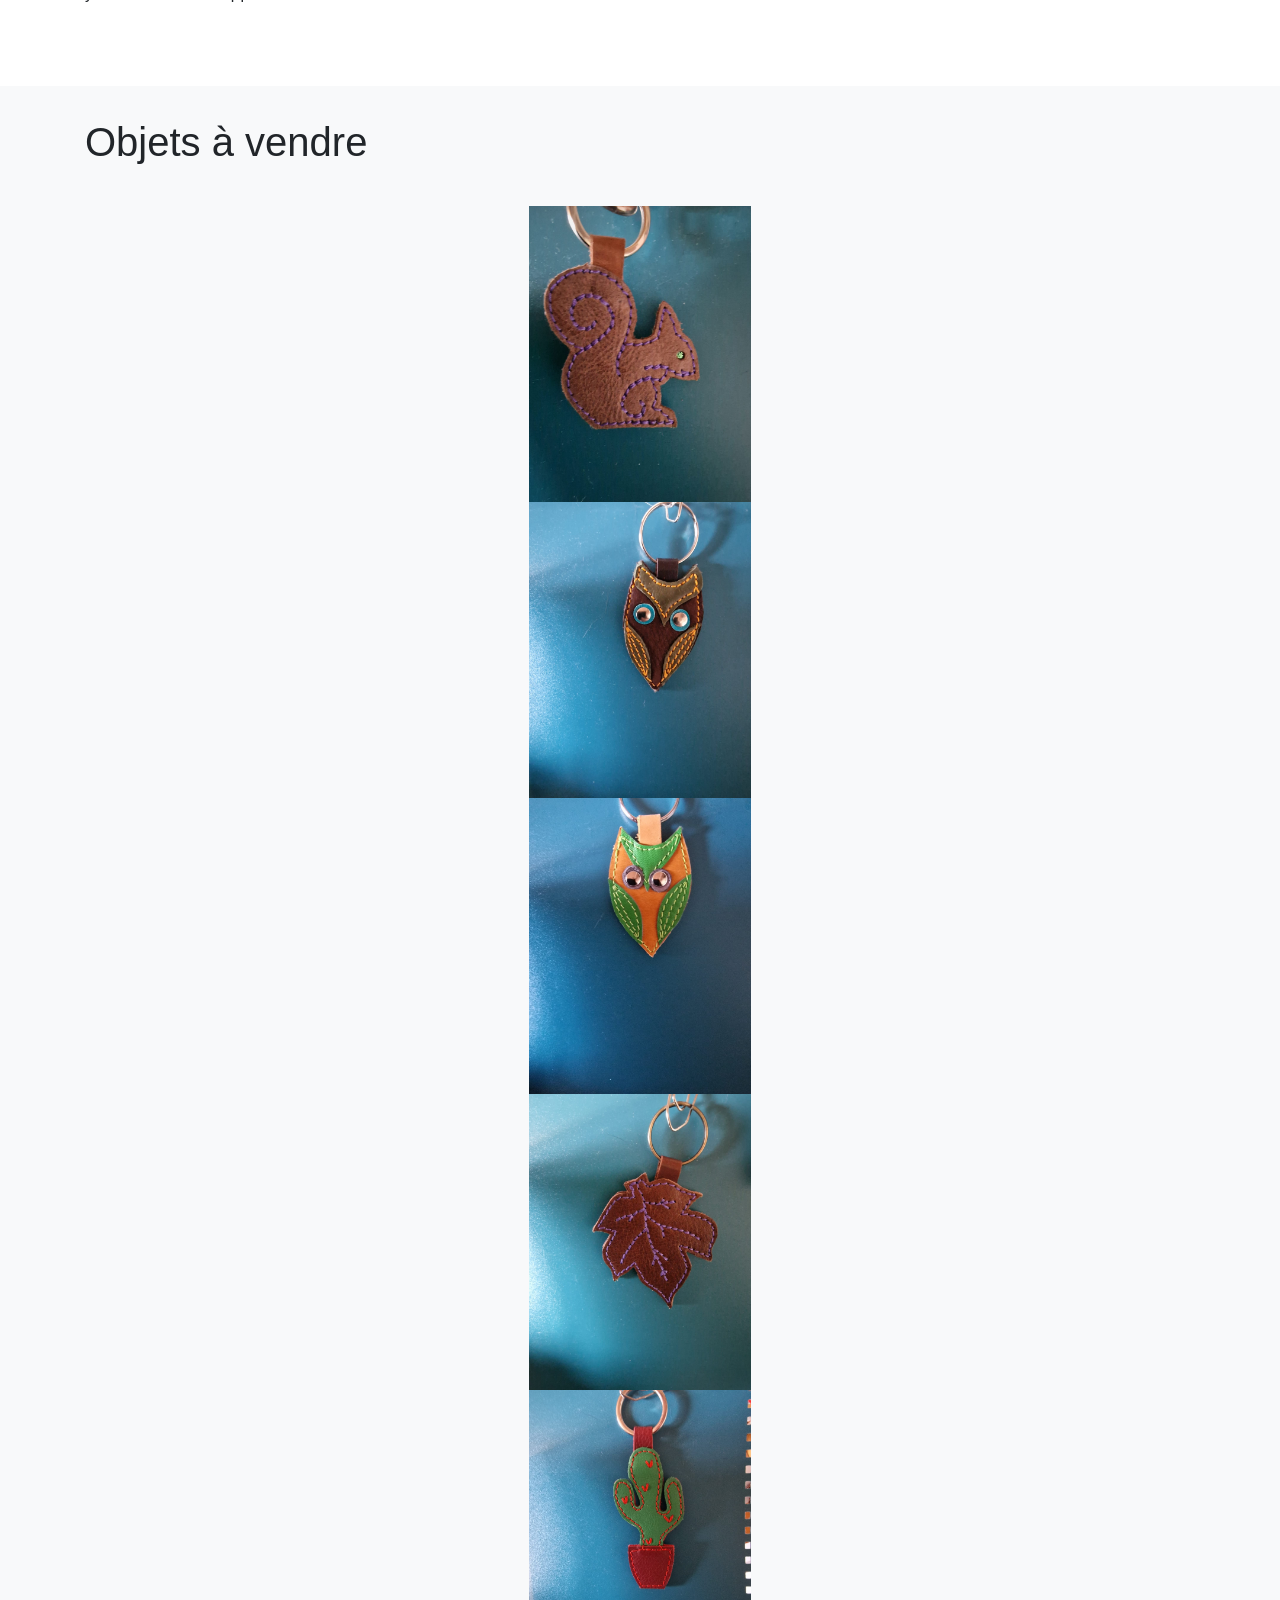
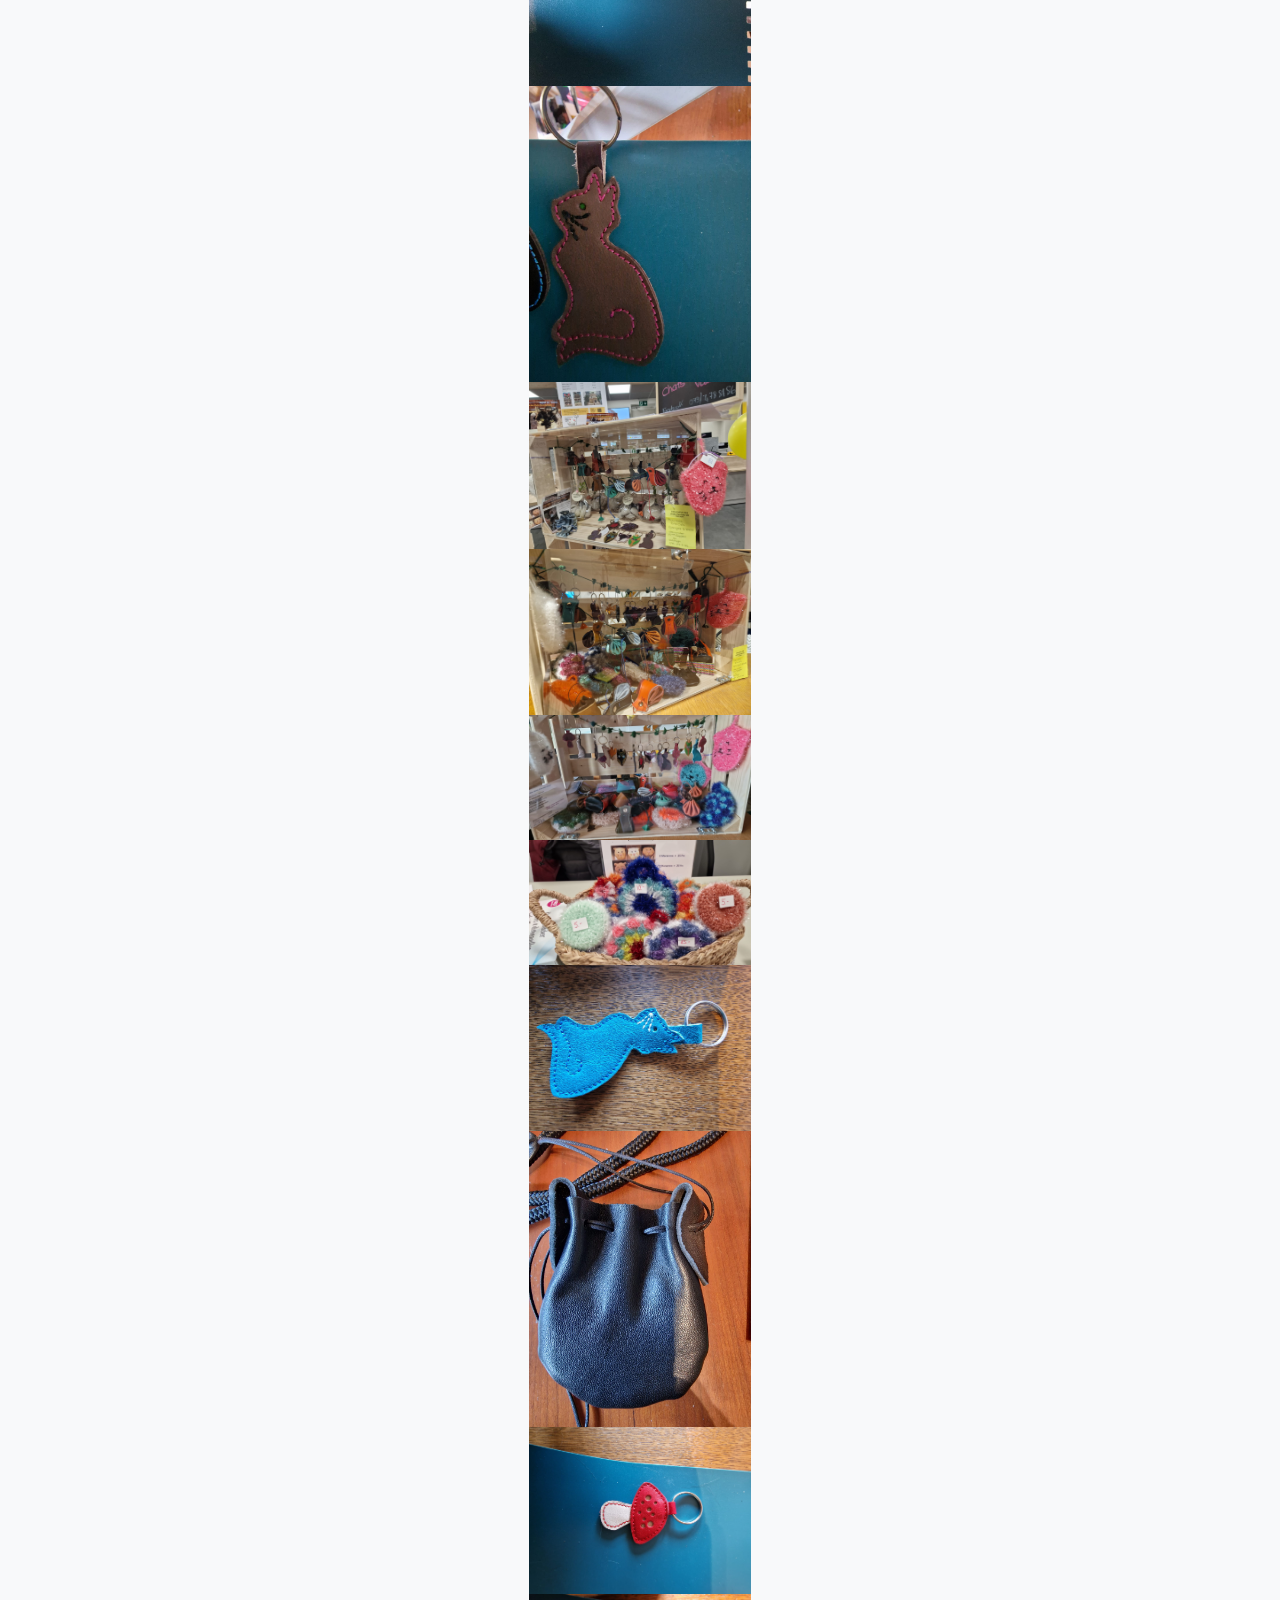
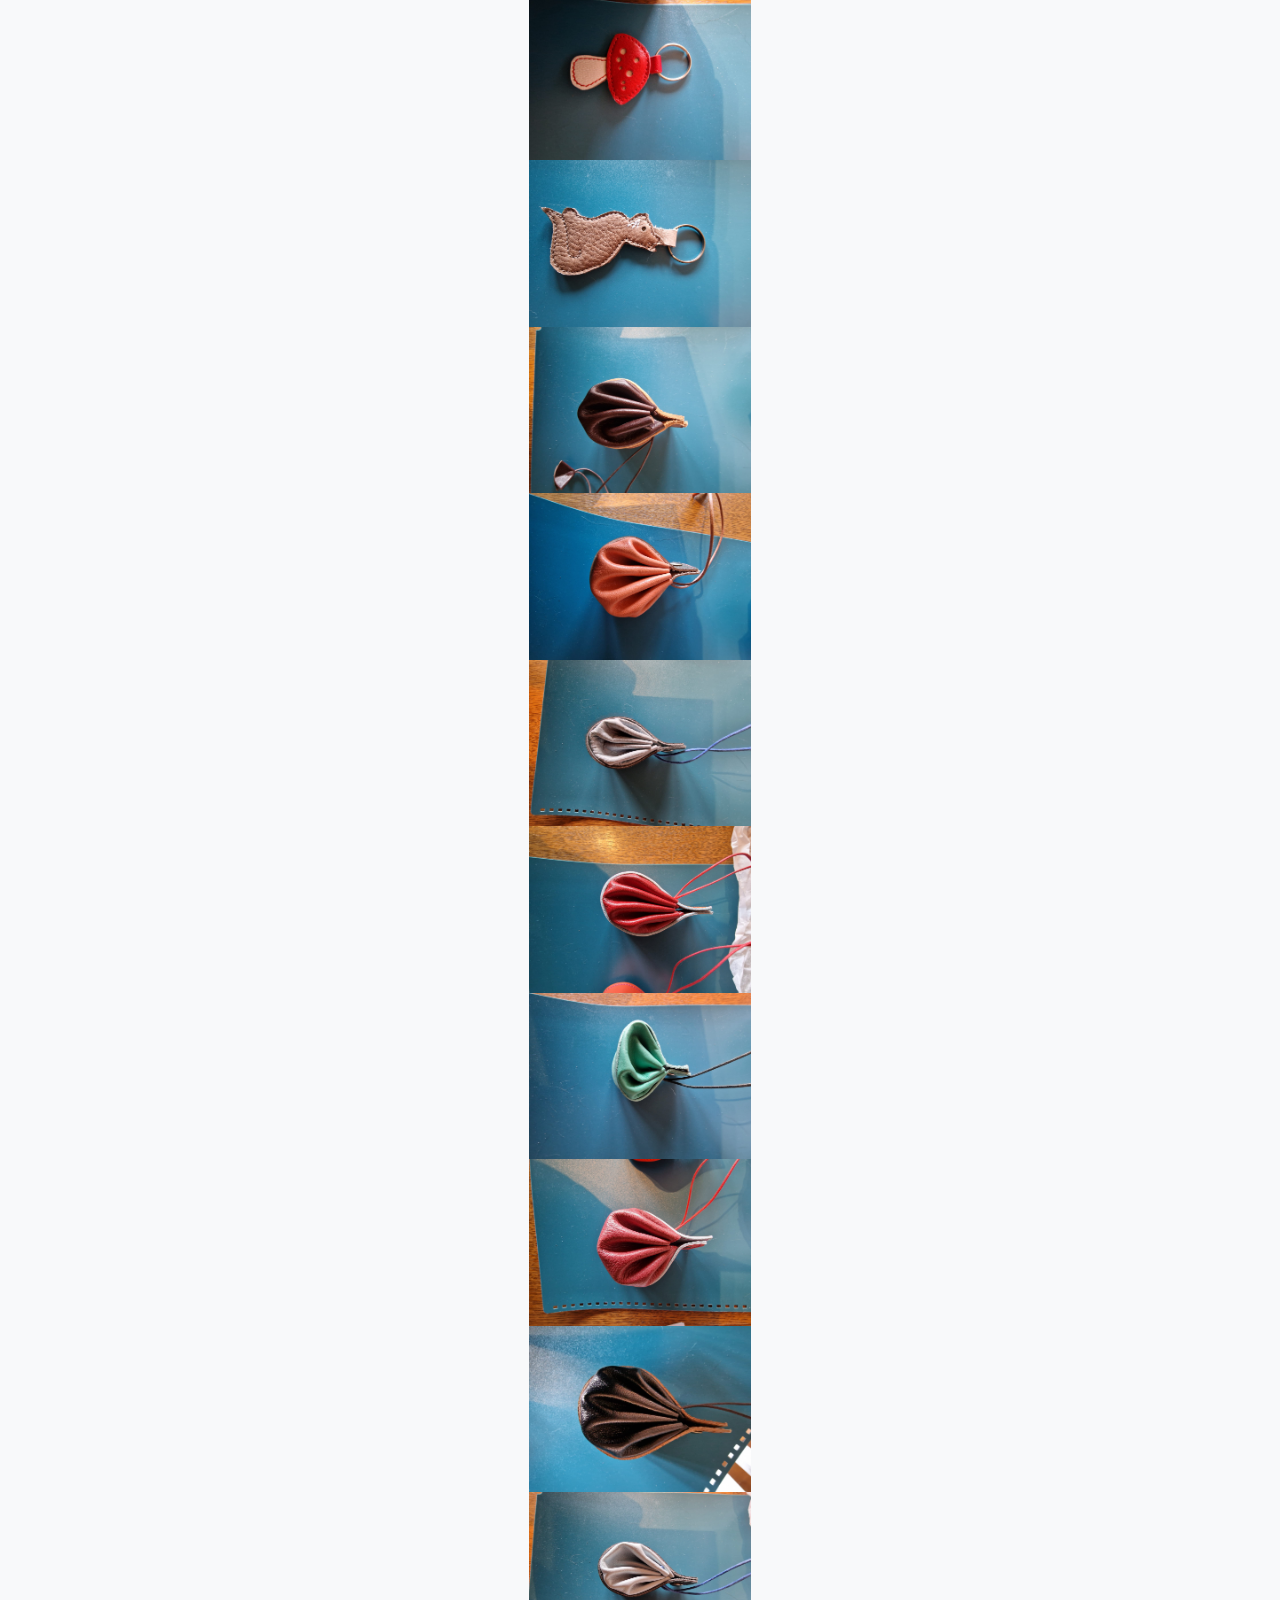
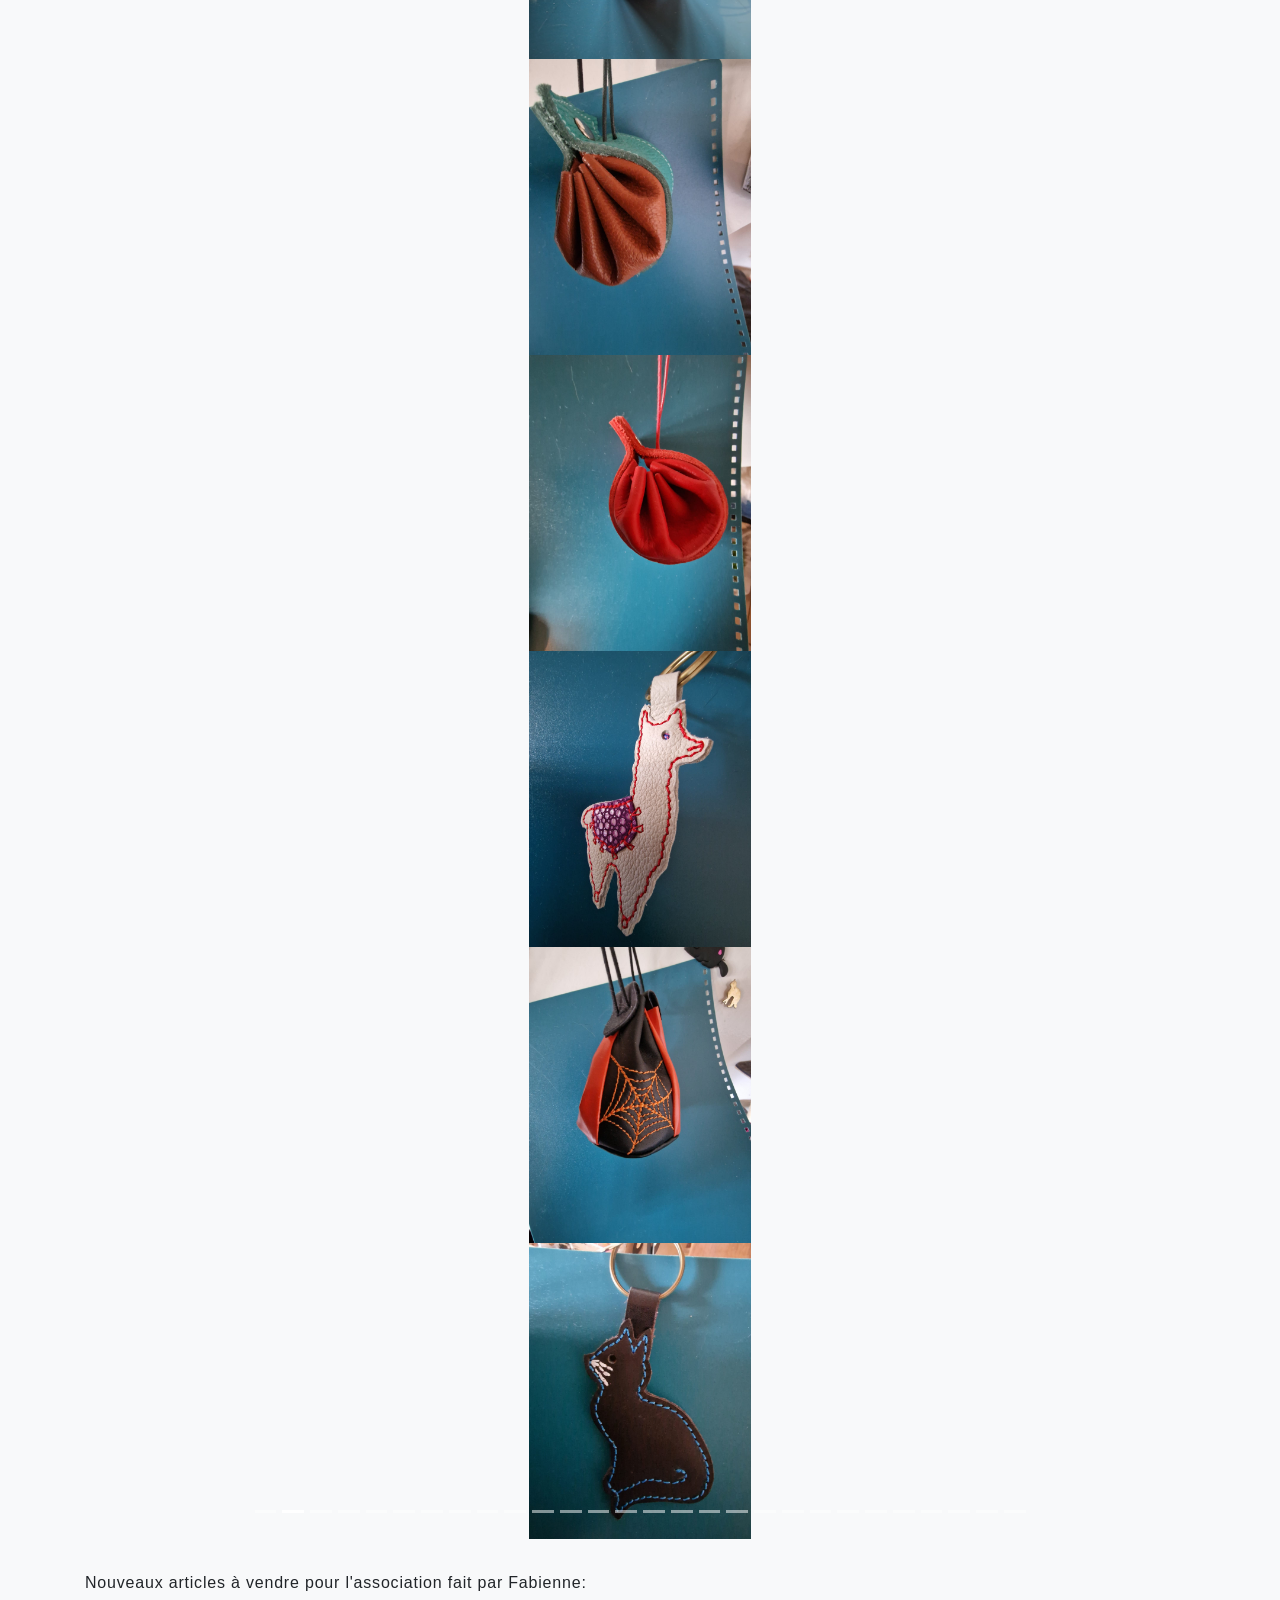
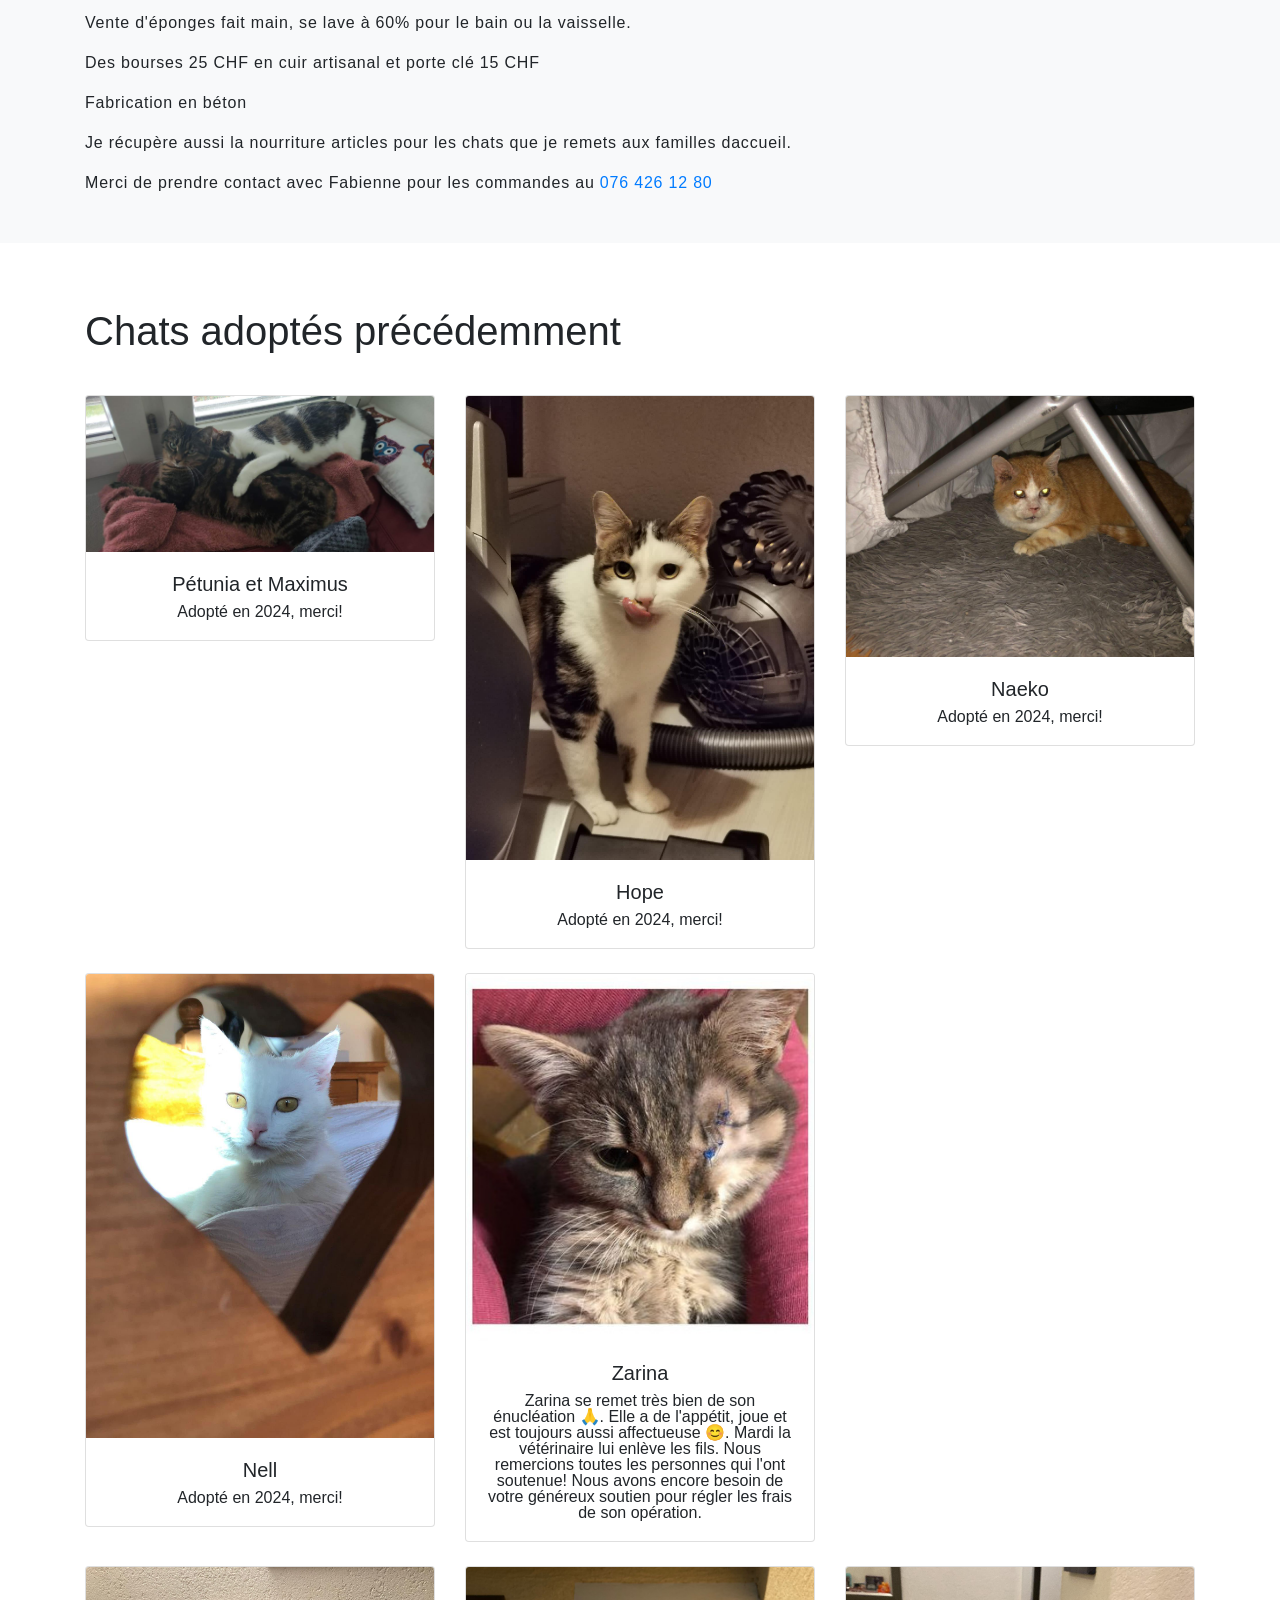
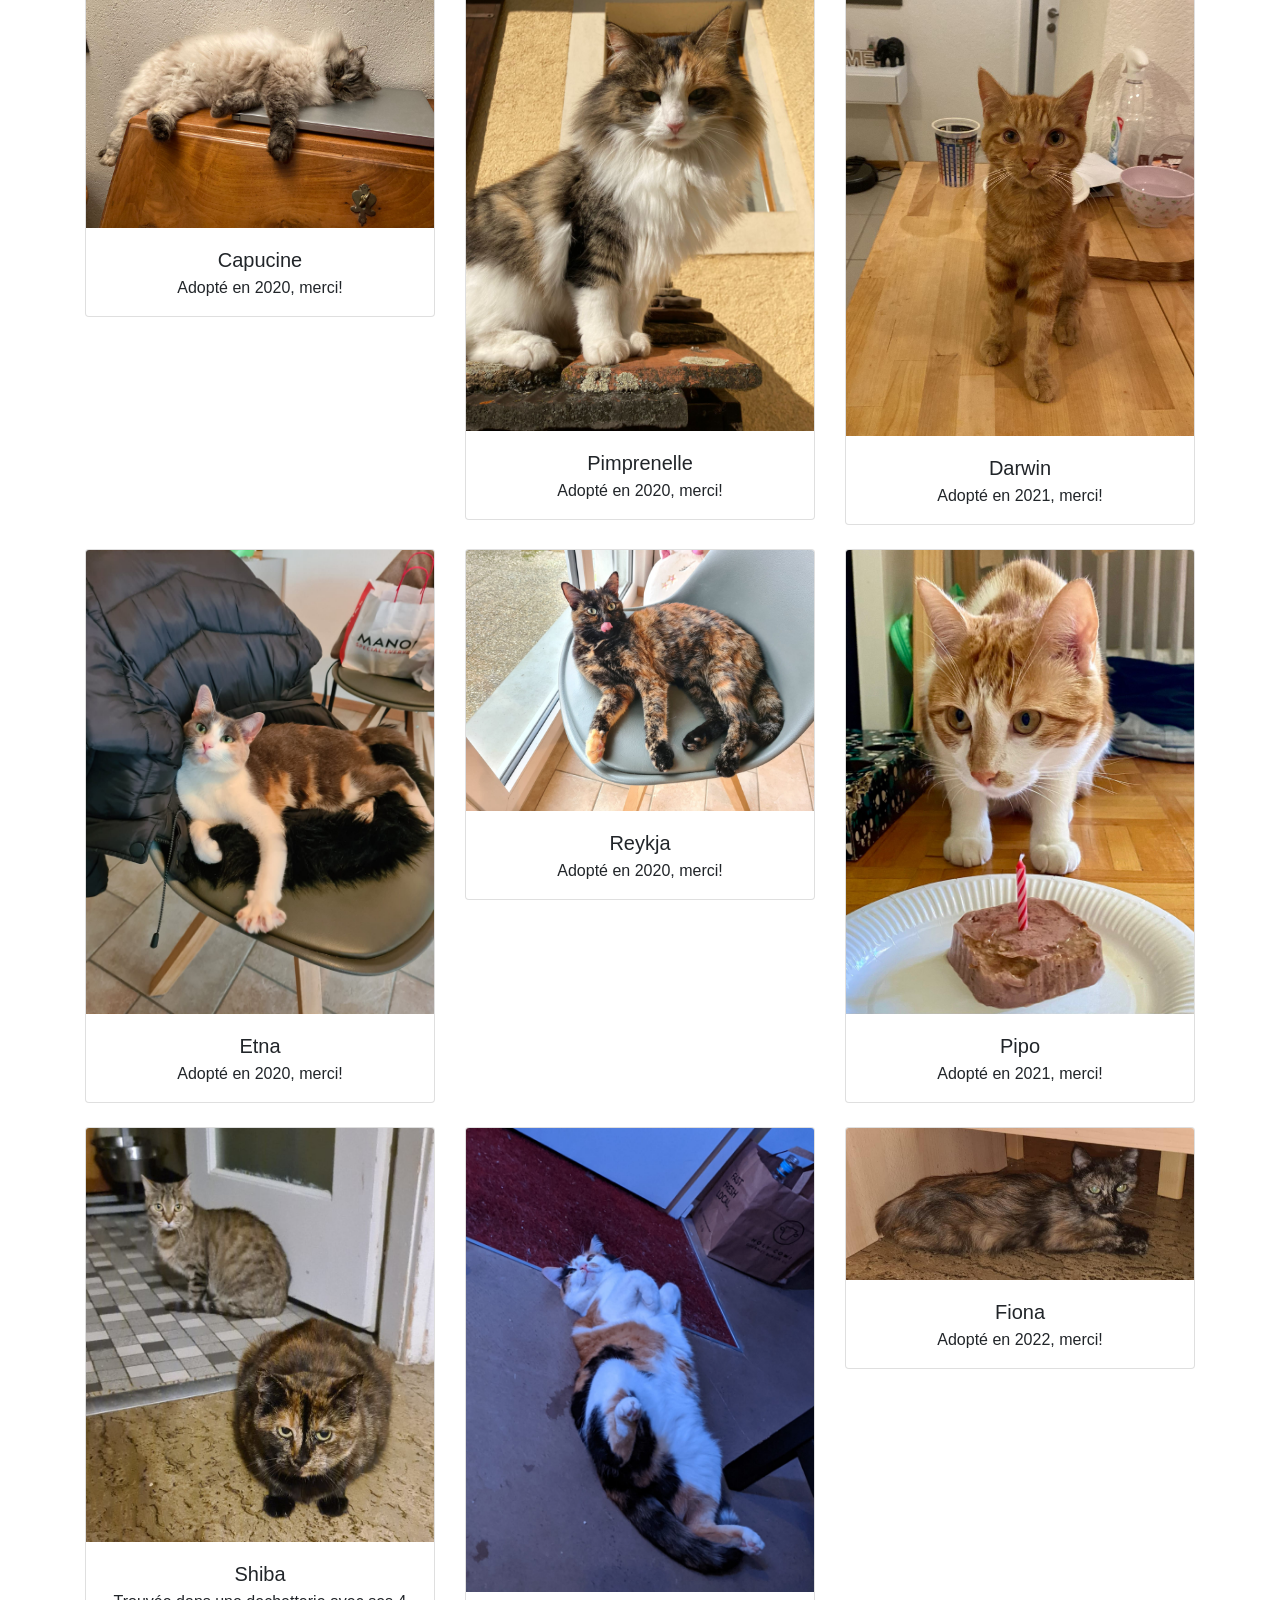
==== commit b81e19f6: "done" ====
--- a/index.html
+++ b/index.html
@@ -255,145 +255,27 @@
 
                         <!--Card-->
                         <div class="card">
-
-                            <div class="view overlay">
-                                <img src="./img/chats_to_adopt/Petunia_et_Maximus.jpeg" class="card-img-top" alt="">
-                                <a>
-                                    <div class="mask rgba-white-slight"></div>
-                                </a>
-                            </div>
-
-                            <div class="card-body text-center">
-                                <h5>Pétunia et Maximus</h5>
-                                3 ans, cherchent ensemble une nouvelle famille avec extérieur éloigné des grandes routes (cadre campagne uniquement).
-
-                            </div>
-
-                        </div>
-                        <!--Card-->
-
-                    </div>
-                    <!--Grid column-->
-
-
-                        <!--Grid column-->
-                        <div class="col-lg-4 col-md-6 mb-4">
-                            <!--Card-->
-                            <div class="card">
-                                <div class="view overlay">
-                                    <img src="./img/chats_to_adopt/hope.jpg" class="card-img-top" alt="">
-                                    <a>
-                                        <div class="mask rgba-white-slight"></div>
-                                    </a>
-                                </div>
-    
-                                <div class="card-body text-center">
-                                    <h5>Hope</h5>
-                                    La jolie Hope, 2 ans, recherche une chouette famille 😺. Elle s’entend avec les autres chats et elle est ok avec les enfants. 
-En intérieur avec filet au balcon ou extérieur loin des grandes routes (cadre campagne). 
-Sous contrat associatif 
-Merci de nous contacter si vous souhaitez la rencontrer 🐾.
-    
-                                </div>
-    
-                            </div>
-                            <!--Card-->
-    
-                        <!--Grid column-->
-                        </div>
-                        
-
-                    
-                    <!--Grid column-->
-                    <div class="col-lg-4 col-md-6 mb-4">
-
-                        <!--Card-->
-                        <div class="card">
-
-                            <!--Card image-->
-                            <div class="view overlay">
-                                <img src="./img/chats_to_adopt/Naeko.jpeg" class="card-img-top" alt="">
-                                <a>
-                                    <div class="mask rgba-white-slight"></div>
-                                </a>
-                            </div>
-                            <!--Card image-->
-
-                            <!--Card content-->
-                            <div class="card-body text-center">
-                                <!--Category & Title-->
-                                <h5>Naeko</h5>
-                                15 ans, chat d'intérieur
-
-                            </div>
-                            <!--Card content-->
-
-                        </div>
-                        <!--Card-->
-
-                    </div>
-                    <!--Grid column-->
-
-                </div>
-
-                <!--Grid row-->
-                <div class="row">
-
-
-                    <!--Grid column-->
-                    <div class="col-lg-4 col-md-6 mb-4">
-                        <!--Card-->
-                        <div class="card">
-
-                            <!--Card image-->
-                            <div class="view overlay">
-                                <img src="./img/chats_to_adopt/Nell.jpeg" class="card-img-top" alt="">
-                                <a>
-                                    <div class="mask rgba-white-slight"></div>
-                                </a>
-                            </div>
-                            <!--Card image-->
-
-                            <!--Card content-->
-                            <div class="card-body text-center">
-                                <!--Category & Title-->
-                                <h5>Nell</h5>
-                                chat d'intérieur
-
-                            </div>
-                            <!--Card content-->
-
-                        </div>
-                        <!--Card-->
-
-
-                    </div>
-                    <!--Grid column-->
-
-                    
-                    <!--Grid column-->
-                    <div class="col-lg-4 col-md-6 mb-4">
-                              <!--Card-->
-                              <div class="card">
-                                <div class="view overlay">
-                                    <img src="./img/chats_to_adopt/sweety.jpg" class="card-img-top" alt="">
-                                    <a>
-                                        <div class="mask rgba-white-slight"></div>
-                                    </a>
-                                </div>
-    
-                                <div class="card-body text-center">
-                                    <h5>Sweety</h5>
-                                    Sweety, 7 ans, Fiv +, recherche une chouette famille 😺. Il est affectueux, assez timide (pas d’enfants en bas âges). Il pourrait rejoindre un copain fiv + comme lui ou être seul si la famille est dispo pour lui (travail à mi-temps). Ok chiens 
+                        <div class="view overlay">
+                            <img src="./img/chats_to_adopt/sweety.jpg" class="card-img-top" alt="">
+                            <a>
+                                <div class="mask rgba-white-slight"></div>
+                            </a>
+                        </div>
+
+                        <div class="card-body text-center">
+                            <h5>Sweety</h5>
+                            Sweety, 7 ans, Fiv +, recherche une chouette famille 😺. Il est affectueux, assez timide (pas d'enfants en bas âges). Il pourrait rejoindre un copain fiv + comme lui ou être seul si la famille est dispo pour lui (travail à mi-temps). Ok chiens 
 Merci de nous envoyer un message si vous souhaitez le rencontrer 🐾. 
 En intérieur avec filet au balcon et sous contrat associatif.
-    
-                                </div>
-    
-                            </div>
-                            <!--Card-->
-                        </div>
-                        <!--Grid column-->
+
+                        </div>
+
+                    </div>
+                    <!--Card-->
+
+                    </div>
+                    <!--Grid column-->
+
 
                     <!--Grid column-->
                     <div class="col-lg-4 col-md-6 mb-4">
@@ -409,8 +291,8 @@
     
                                 <div class="card-body text-center">
                                     <h5>Gros gris</h5>
-                                    L’adorable Gros gris, 9 ans, recherche une nouvelle famille avec un extérieur éloigné des grandes routes 🐾. 
-C’est un chat ultra affectueux 😺. 
+                                    L'adorable Gros gris, 9 ans, recherche une nouvelle famille avec un extérieur éloigné des grandes routes 🐾. 
+C'est un chat ultra affectueux 😺. 
 Sous contrat associatif
     
                                 </div>
@@ -480,6 +362,218 @@
             </div>
             <!--Grid column-->
 
+
+             <!--Grid column-->
+             <div class="col-lg-4 col-md-6 mb-4">
+
+                <!--Card-->
+                <div class="card">
+                <div class="view overlay">
+                    <img src="./img/chats_to_adopt/stan.jpeg" class="card-img-top" alt="">
+                    <a>
+                        <div class="mask rgba-white-slight"></div>
+                    </a>
+                </div>
+
+                <div class="card-body text-center">
+                    <h5>Stan</h5>
+                    Stan et Stuart sont à la recherche de chouettes familles 😺. Ils ont 9 mois et sont de natures craintives de ce fait nous les plaçons uniquement chez des personnes sans enfants en bas âges. 
+                    <br>
+                    En intérieur avec filet au balcon. 
+                    <br>
+                    Ils peuvent rejoindre un autre chat ou être adoptés par 2 😃. 
+                    <br>
+                    Merci de nous envoyer un message avec description du cadre de vie que vous auriez à leur offrir.
+                </div>
+
+            </div>
+            <!--Card-->
+
+
+            </div>
+            <!--Grid column-->
+
+        </div>
+        <!--Grid row-->
+
+        <!--Grid row-->
+        <div class="row">
+
+            <!--Grid column-->
+            <div class="col-lg-4 col-md-6 mb-4">
+
+                <!--Card-->
+                <div class="card">
+                <div class="view overlay">
+                    <img src="./img/chats_to_adopt/stuart.jpeg" class="card-img-top" alt="">
+                    <a>
+                        <div class="mask rgba-white-slight"></div>
+                    </a>
+                </div>
+
+                <div class="card-body text-center">
+                    <h5>Stuart</h5>
+                    Stan et Stuart sont à la recherche de chouettes familles 😺. Ils ont 9 mois et sont de natures craintives de ce fait nous les plaçons uniquement chez des personnes sans enfants en bas âges. 
+                    <br>
+                    En intérieur avec filet au balcon. 
+                    <br>
+                    Ils peuvent rejoindre un autre chat ou être adoptés par 2 😃. 
+                    <br>
+                    Merci de nous envoyer un message avec description du cadre de vie que vous auriez à leur offrir.
+                </div>
+
+            </div>
+            <!--Card-->
+
+
+            </div>
+            <!--Grid column-->
+
+            <!--Grid column-->
+            <div class="col-lg-4 col-md-6 mb-4">
+
+                <!--Card-->
+                <div class="card">
+                <div class="view overlay">
+                    <img src="./img/chats_to_adopt/salto.jpg" class="card-img-top" alt="">
+                    <a>
+                        <div class="mask rgba-white-slight"></div>
+                    </a>
+                </div>
+
+                <div class="card-body text-center">
+                    <h5>Salto</h5>
+                    Salto, 2 ans, de nature craintive, recherche une famille ULTRA patiente sans enfants en bas âges et avec un copain 😺 avec qui prendre confiance 🐾. 
+                    <br>
+                    En intérieur avec filet au balcon et sous contrat associatif. 
+                    <br>
+                    Merci de nous envoyer un message si vous souhaitez le rencontrer.
+                </div>
+
+            </div>
+            <!--Card-->
+
+
+            </div>
+            <!--Grid column-->
+
+            <!--Grid column-->
+            <div class="col-lg-4 col-md-6 mb-4">
+
+                <!--Card-->
+                <div class="card">
+                <div class="view overlay">
+                    <img src="./img/chats_to_adopt/kip.jpg" class="card-img-top" alt="">
+                    <a>
+                        <div class="mask rgba-white-slight"></div>
+                    </a>
+                </div>
+
+                <div class="card-body text-center">
+                    <h5>Kip</h5>
+                    La belle Kip, bientôt 2 ans, recherche une chouette famille avec extérieur éloigné des grandes routes. Elle peut se montrer territoriale avec les autres chats c'est pourquoi elle serait mieux seule. 
+                    <br>
+                    Vous pouvez volontiers nous envoyer un message si vous souhaitez la rencontrer avec une description du cadre de vie que vous auriez à lui offrir. 
+                    <br>
+                    Sous contrat associatif
+                </div>
+
+            </div>
+            <!--Card-->
+
+
+            </div>
+            <!--Grid column-->
+
+        </div>
+        <!--Grid row-->
+
+        <!--Grid row-->
+        <div class="row">
+
+            <!--Grid column-->
+            <div class="col-lg-4 col-md-6 mb-4">
+
+                <!--Card-->
+                <div class="card">
+                <div class="view overlay">
+                    <img src="./img/chats_to_adopt/chili.jpg" class="card-img-top" alt="">
+                    <a>
+                        <div class="mask rgba-white-slight"></div>
+                    </a>
+                </div>
+
+                <div class="card-body text-center">
+                    <h5>Chili</h5>
+                    Notre beau Chili, 6 mois, est à la recherche d'une chouette famille 😺. Étant donné son côté bien craintif nous le plaçons uniquement chez une famille ultra patiente qui a déjà un chat sociable, sans enfants en bas âges et en intérieur avec filet au balcon. 
+                    <br>
+                    Vous pouvez volontiers nous envoyer un message avec une description du cadre de vie que vous auriez à lui offrir. Merci de bien lire la publication avant de nous écrire. Il ne sera répondu qu'aux personnes qui correspondent à notre recherche 🐾.
+                </div>
+
+            </div>
+            <!--Card-->
+
+
+            </div>
+            <!--Grid column-->
+
+            <!--Grid column-->
+            <div class="col-lg-4 col-md-6 mb-4">
+
+                <!--Card-->
+                <div class="card">
+                <div class="view overlay">
+                    <img src="./img/chats_to_adopt/romeo.jpg" class="card-img-top" alt="">
+                    <a>
+                        <div class="mask rgba-white-slight"></div>
+                    </a>
+                </div>
+
+                <div class="card-body text-center">
+                    <h5>Romeo</h5>
+                    L'adorable Romeo, 7 ans, recherche une chouette famille avec un extérieur éloigné des grandes routes. 
+                    <br>
+                    Il est ok chien et s'entend avec les autres chats pour autant qu'ils ne soient pas dominants.
+                    <br>
+                    Sous contrat associatif 🐾
+                </div>
+
+            </div>
+            <!--Card-->
+
+
+            </div>
+            <!--Grid column-->
+
+            <!--Grid column-->
+            <div class="col-lg-4 col-md-6 mb-4">
+
+                <!--Card-->
+                <div class="card">
+                <div class="view overlay">
+                    <img src="./img/chats_to_adopt/pongo.jpg" class="card-img-top" alt="">
+                    <a>
+                        <div class="mask rgba-white-slight"></div>
+                    </a>
+                </div>
+
+                <div class="card-body text-center">
+                    <h5>Pongo</h5>
+                    Pongo 1-2 ans, recherche une famille où il y aurait un autre chat. Sans enfants en bas âges. 
+                    <br>
+                    En intérieur avec filet au balcon. 
+                    <br>
+                    Merci de nous envoyer un message avec description du cadre de vie que vous auriez à lui offrir. 
+                    <br>
+                    Sous contrat associatif
+                </div>
+
+            </div>
+            <!--Card-->
+
+
+            </div>
+            <!--Grid column-->
 
         </div>
         <!--Grid row-->
@@ -783,6 +877,129 @@
 
                         <!--Card image-->
                         <div class="view overlay">
+                            <img src="./img/chat_adopte/Petunia_et_Maximus.jpeg" class="card-img-top" alt="">
+                            <a>
+                                <div class="mask rgba-white-slight"></div>
+                            </a>
+                        </div>
+                        <!--Card image-->
+
+                        <!--Card content-->
+                        <div class="card-body text-center">
+                            <!--Category & Title-->
+                            <h5>Pétunia et Maximus</h5>
+                            Adopté en 2024, merci!
+
+                        </div>
+                        <!--Card content-->
+
+                    </div>
+                    <!--Card-->
+
+                </div>
+                <!--Grid column-->
+
+                <!--Grid column-->
+                <div class="col-lg-4 col-md-6 mb-4">
+
+                    <!--Card-->
+                    <div class="card">
+
+                        <!--Card image-->
+                        <div class="view overlay">
+                            <img src="./img/chat_adopte/hope.jpg" class="card-img-top" alt="">
+                            <a>
+                                <div class="mask rgba-white-slight"></div>
+                            </a>
+                        </div>
+                        <!--Card image-->
+
+                        <!--Card content-->
+                        <div class="card-body text-center">
+                            <!--Category & Title-->
+                            <h5>Hope</h5>
+                            Adopté en 2024, merci!
+
+                        </div>
+                        <!--Card content-->
+
+                    </div>
+                    <!--Card-->
+
+                </div>
+                <!--Grid column-->
+
+                <!--Grid column-->
+                <div class="col-lg-4 col-md-6 mb-4">
+
+                    <!--Card-->
+                    <div class="card">
+
+                        <!--Card image-->
+                        <div class="view overlay">
+                            <img src="./img/chat_adopte/Naeko.jpeg" class="card-img-top" alt="">
+                            <a>
+                                <div class="mask rgba-white-slight"></div>
+                            </a>
+                        </div>
+                        <!--Card image-->
+
+                        <!--Card content-->
+                        <div class="card-body text-center">
+                            <!--Category & Title-->
+                            <h5>Naeko</h5>
+                            Adopté en 2024, merci!
+
+                        </div>
+                        <!--Card content-->
+
+                    </div>
+                    <!--Card-->
+
+                </div>
+                <!--Grid column-->
+
+            </div>
+            <!--Grid row-->
+            <!--Grid row-->
+            <div class="row ">
+
+                <!--Grid column-->
+                <div class="col-lg-4 col-md-6 mb-4">
+                    <!--Card-->
+                    <div class="card">
+
+                        <!--Card image-->
+                        <div class="view overlay">
+                            <img src="./img/chat_adopte/Nell.jpeg" class="card-img-top" alt="">
+                            <a>
+                                <div class="mask rgba-white-slight"></div>
+                            </a>
+                        </div>
+                        <!--Card image-->
+
+                        <!--Card content-->
+                        <div class="card-body text-center">
+                            <!--Category & Title-->
+                            <h5>Nell</h5>
+                            Adopté en 2024, merci!
+
+                        </div>
+                        <!--Card content-->
+
+                    </div>
+                    <!--Card-->
+
+                </div>
+                <!--Grid column-->
+
+                <!--Grid column-->
+                <div class="col-lg-4 col-md-6 mb-4">
+                    <!--Card-->
+                    <div class="card">
+
+                        <!--Card image-->
+                        <div class="view overlay">
                             <img src="./img/chat_adopte/zarina.jpg" class="card-img-top" alt="">
                             <a>
                                 <div class="mask rgba-white-slight"></div>
@@ -807,39 +1024,15 @@
                 </div>
                 <!--Grid column-->
 
-                <!--Grid column-->
-                <div class="col-lg-4 col-md-6 mb-4">
-
-                    <!--Card-->
-                    <div class="card">
-
-                        <!--Card image-->
-                        <div class="view overlay">
-                            <img src="./img/chat_adopte/Aguero.jpeg" class="card-img-top" alt="">
-                            <a>
-                                <div class="mask rgba-white-slight"></div>
-                            </a>
-                        </div>
-                        <!--Card image-->
-
-                        <!--Card content-->
-                        <div class="card-body text-center">
-                            <!--Category & Title-->
-                            <h5>Aguero</h5>
-                            Adopté en 2020, merci!
-
-                        </div>
-                        <!--Card content-->
-
-                    </div>
-                    <!--Card-->
-
-                </div>
-                <!--Grid column-->
-
-                <!--Grid column-->
-                <div class="col-lg-4 col-md-6 mb-4">
-
+            </div>
+            <!--Grid row-->
+
+            <!--Grid row-->
+            <div class="row ">
+
+                <!--Grid column-->
+                <div class="col-lg-4 col-md-6 mb-4">
+                    
                     <!--Card-->
                     <div class="card">
 
@@ -867,71 +1060,73 @@
                 </div>
                 <!--Grid column-->
 
+                <!--Grid column-->
+                <div class="col-lg-4 col-md-6 mb-4">
+                    <!--Card-->
+                    <div class="card">
+
+                        <!--Card image-->
+                        <div class="view overlay">
+                            <img src="./img/chat_adopte/Pimprenelle.jpeg" class="card-img-top" alt="">
+                            <a>
+                                <div class="mask rgba-white-slight"></div>
+                            </a>
+                        </div>
+                        <!--Card image-->
+
+                        <!--Card content-->
+                        <div class="card-body text-center">
+                            <!--Category & Title-->
+                            <h5>Pimprenelle</h5>
+                            Adopté en 2020, merci!
+
+                        </div>
+                        <!--Card content-->
+
+                    </div>
+                    <!--Card-->
+
+                </div>
+                <!--Grid column-->
+
+                <!--Grid column-->
+                <div class="col-lg-4 col-md-6 mb-4">
+                    <!--Card-->
+                    <div class="card">
+
+                        <!--Card image-->
+                        <div class="view overlay">
+                            <img src="./img/chat_adopte/Darwin.jpeg" class="card-img-top" alt="">
+                            <a>
+                                <div class="mask rgba-white-slight"></div>
+                            </a>
+                        </div>
+                        <!--Card image-->
+
+                        <!--Card content-->
+                        <div class="card-body text-center">
+                            <!--Category & Title-->
+                            <h5>Darwin</h5>
+                            Adopté en 2021, merci!
+
+                        </div>
+                        <!--Card content-->
+
+                    </div>
+                    <!--Card-->
+
+                </div>
+                <!--Grid column-->
+
             </div>
             <!--Grid row-->
+
             <!--Grid row-->
             <div class="row ">
 
                 <!--Grid column-->
                 <div class="col-lg-4 col-md-6 mb-4">
-                    <!--Card-->
-                    <div class="card">
-
-                        <!--Card image-->
-                        <div class="view overlay">
-                            <img src="./img/chat_adopte/Pimprenelle.jpeg" class="card-img-top" alt="">
-                            <a>
-                                <div class="mask rgba-white-slight"></div>
-                            </a>
-                        </div>
-                        <!--Card image-->
-
-                        <!--Card content-->
-                        <div class="card-body text-center">
-                            <!--Category & Title-->
-                            <h5>Pimprenelle</h5>
-                            Adopté en 2020, merci!
-
-                        </div>
-                        <!--Card content-->
-
-                    </div>
-                    <!--Card-->
-
-                </div>
-                <!--Grid column-->
-
-                <!--Grid column-->
-                <div class="col-lg-4 col-md-6 mb-4">
-                    <!--Card-->
-                    <div class="card">
-
-                        <!--Card image-->
-                        <div class="view overlay">
-                            <img src="./img/chat_adopte/Darwin.jpeg" class="card-img-top" alt="">
-                            <a>
-                                <div class="mask rgba-white-slight"></div>
-                            </a>
-                        </div>
-                        <!--Card image-->
-
-                        <!--Card content-->
-                        <div class="card-body text-center">
-                            <!--Category & Title-->
-                            <h5>Darwin</h5>
-                            Adopté en 2021, merci!
-
-                        </div>
-                        <!--Card content-->
-
-                    </div>
-                    <!--Card-->
-
-                </div>
-                <!--Grid column-->
-
-                <!--Grid column-->
-                <div class="col-lg-4 col-md-6 mb-4">
+
                     <!--Card-->
                     <div class="card">
 
@@ -959,6 +1154,64 @@
                 </div>
                 <!--Grid column-->
 
+                <!--Grid column-->
+                <div class="col-lg-4 col-md-6 mb-4">
+
+                    <!--Card-->
+                    <div class="card">
+
+                        <!--Card image-->
+                        <div class="view overlay">
+                            <img src="./img/chat_adopte/Reykja.jpeg" class="card-img-top" alt="">
+                            <a>
+                                <div class="mask rgba-white-slight"></div>
+                            </a>
+                        </div>
+                        <!--Card image-->
+
+                        <!--Card content-->
+                        <div class="card-body text-center">
+                            <!--Category & Title-->
+                            <h5>Reykja</h5>
+                            Adopté en 2020, merci!
+
+                        </div>
+                        <!--Card content-->
+
+                    </div>
+                    <!--Card-->
+                </div>
+                <!--Grid column-->
+
+                <!--Grid column-->
+                <div class="col-lg-4 col-md-6 mb-4">
+
+                    <!--Card-->
+                    <div class="card">
+
+                        <!--Card image-->
+                        <div class="view overlay">
+                            <img src="./img/chat_adopte/Pipo.jpeg" class="card-img-top" alt="">
+                            <a>
+                                <div class="mask rgba-white-slight"></div>
+                            </a>
+                        </div>
+                        <!--Card image-->
+
+                        <!--Card content-->
+                        <div class="card-body text-center">
+                            <!--Category & Title-->
+                            <h5>Pipo</h5>
+                            Adopté en 2021, merci!
+
+                        </div>
+                        <!--Card content-->
+
+                    </div>
+                    <!--Card-->
+                </div>
+                <!--Grid column-->
+
             </div>
             <!--Grid row-->
 
@@ -967,67 +1220,7 @@
 
                 <!--Grid column-->
                 <div class="col-lg-4 col-md-6 mb-4">
-
-                    <!--Card-->
-                    <div class="card">
-
-                        <!--Card image-->
-                        <div class="view overlay">
-                            <img src="./img/chat_adopte/Reykja.jpeg" class="card-img-top" alt="">
-                            <a>
-                                <div class="mask rgba-white-slight"></div>
-                            </a>
-                        </div>
-                        <!--Card image-->
-
-                        <!--Card content-->
-                        <div class="card-body text-center">
-                            <!--Category & Title-->
-                            <h5>Reykja</h5>
-                            Adopté en 2020, merci!
-
-                        </div>
-                        <!--Card content-->
-
-                    </div>
-                    <!--Card-->
-                </div>
-                <!--Grid column-->
-
-                <!--Grid column-->
-                <div class="col-lg-4 col-md-6 mb-4">
-
-                    <!--Card-->
-                    <div class="card">
-
-                        <!--Card image-->
-                        <div class="view overlay">
-                            <img src="./img/chat_adopte/Pipo.jpeg" class="card-img-top" alt="">
-                            <a>
-                                <div class="mask rgba-white-slight"></div>
-                            </a>
-                        </div>
-                        <!--Card image-->
-
-                        <!--Card content-->
-                        <div class="card-body text-center">
-                            <!--Category & Title-->
-                            <h5>Pipo</h5>
-                            Adopté en 2021, merci!
-
-                        </div>
-                        <!--Card content-->
-
-                    </div>
-                    <!--Card-->
-                </div>
-                <!--Grid column-->
-
-
-
-                <!--Grid column-->
-                <div class="col-lg-4 col-md-6 mb-4">
-
+                    
                     <!--Card-->
                     <div class="card">
 
@@ -1051,6 +1244,69 @@
 
                     </div>
                     <!--Card-->
+
+                </div>
+                <!--Grid column-->
+
+                <!--Grid column-->
+                <div class="col-lg-4 col-md-6 mb-4">
+                    
+                    <!--Card-->
+                    <div class="card">
+    
+                        <!--Card image-->
+                        <div class="view overlay">
+                            <img src="./img/chat_adopte/Kali.jpeg" class="card-img-top" alt="">
+                            <a>
+                                <div class="mask rgba-white-slight"></div>
+                            </a>
+                        </div>
+                        <!--Card image-->
+    
+                        <!--Card content-->
+                        <div class="card-body text-center">
+                            <!--Category & Title-->
+                            <h5>Kali</h5>
+                            Adopté en 2020, merci!
+    
+                        </div>
+                        <!--Card content-->
+    
+                    </div>
+                    <!--Card-->
+    
+    
+                </div>
+                <!--Grid column-->
+
+                <!--Grid column-->
+                <div class="col-lg-4 col-md-6 mb-4">
+                    
+                    <!--Card-->
+                    <div class="card">
+    
+                        <!--Card image-->
+                        <div class="view overlay">
+                            <img src="./img/chat_adopte/Fiona.jpeg" class="card-img-top" alt="">
+                            <a>
+                                <div class="mask rgba-white-slight"></div>
+                            </a>
+                        </div>
+                        <!--Card image-->
+    
+                        <!--Card content-->
+                        <div class="card-body text-center">
+                            <!--Category & Title-->
+                            <h5>Fiona</h5>
+                            Adopté en 2022, merci!
+    
+                        </div>
+                        <!--Card content-->
+    
+                    </div>
+                    <!--Card-->
+    
+    
                 </div>
                 <!--Grid column-->
 
@@ -1068,106 +1324,34 @@
 
                         <!--Card image-->
                         <div class="view overlay">
-                            <img src="./img/chat_adopte/Kali.jpeg" class="card-img-top" alt="">
-                            <a>
-                                <div class="mask rgba-white-slight"></div>
-                            </a>
-                        </div>
-                        <!--Card image-->
-
-                        <!--Card content-->
-                        <div class="card-body text-center">
-                            <!--Category & Title-->
-                            <h5>Kali</h5>
-                            Adopté en 2020, merci!
-
-                        </div>
-                        <!--Card content-->
-
-                    </div>
-                    <!--Card-->
-
-
-                </div>
-                <!--Grid column-->
-
-
-                    <!--Grid column-->
-                    <div class="col-lg-4 col-md-6 mb-4">
+                            <img src="./img/chat_adopte/Jiva.jpeg" class="card-img-top" alt="">
+                            <a>
+                                <div class="mask rgba-white-slight"></div>
+                            </a>
+                        </div>
+                        <!--Card image-->
+
+                        <!--Card content-->
+                        <div class="card-body text-center">
+                            <!--Category & Title-->
+                            <h5>Jiva</h5>
+                            Adopté en 2022, merci!
+
+                        </div>
+                        <!--Card content-->
+
+                    </div>
+                    <!--Card-->
+
+                </div>
+                <!--Grid column-->
+
+                <!--Grid column-->
+                <div class="col-lg-4 col-md-6 mb-4">
                     
-                        <!--Card-->
-                        <div class="card">
-    
-                            <!--Card image-->
-                            <div class="view overlay">
-                                <img src="./img/chat_adopte/Fiona.jpeg" class="card-img-top" alt="">
-                                <a>
-                                    <div class="mask rgba-white-slight"></div>
-                                </a>
-                            </div>
-                            <!--Card image-->
-    
-                            <!--Card content-->
-                            <div class="card-body text-center">
-                                <!--Category & Title-->
-                                <h5>Fiona</h5>
-                                Adopté en 2022, merci!
-    
-                            </div>
-                            <!--Card content-->
-    
-                        </div>
-                        <!--Card-->
-    
-    
-                    </div>
-                    <!--Grid column-->
-
-                     <!--Grid column-->
-                     <div class="col-lg-4 col-md-6 mb-4">
-                    
-                        <!--Card-->
-                        <div class="card">
-    
-                            <!--Card image-->
-                            <div class="view overlay">
-                                <img src="./img/chat_adopte/Jiva.jpeg" class="card-img-top" alt="">
-                                <a>
-                                    <div class="mask rgba-white-slight"></div>
-                                </a>
-                            </div>
-                            <!--Card image-->
-    
-                            <!--Card content-->
-                            <div class="card-body text-center">
-                                <!--Category & Title-->
-                                <h5>Jiva</h5>
-                                Adopté en 2022, merci!
-    
-                            </div>
-                            <!--Card content-->
-    
-                        </div>
-                        <!--Card-->
-    
-    
-                    </div>
-                    <!--Grid column-->
-
-            </div>
-            <!--Grid row-->
-
-
-
-            <!--Grid row-->
-            <div class="row ">
-
-                <!--Grid column-->
-                <div class="col-lg-4 col-md-6 mb-4">
-                    
-                    <!--Card-->
-                    <div class="card">
-
+                    <!--Card-->
+                    <div class="card">
+    
                         <!--Card image-->
                         <div class="view overlay">
                             <img src="./img/chat_adopte/Kolinette.jpeg" class="card-img-top" alt="">
@@ -1176,62 +1360,57 @@
                             </a>
                         </div>
                         <!--Card image-->
-
+    
                         <!--Card content-->
                         <div class="card-body text-center">
                             <!--Category & Title-->
                             <h5>Kolinette</h5>
                             Adopté en 2022, merci!
-
-                        </div>
-                        <!--Card content-->
-
-                    </div>
-                    <!--Card-->
-
-
-                </div>
-                <!--Grid column-->
-
-
-                    <!--Grid column-->
-                    <div class="col-lg-4 col-md-6 mb-4">
+    
+                        </div>
+                        <!--Card content-->
+    
+                    </div>
+                    <!--Card-->
+    
+    
+                </div>
+                <!--Grid column-->
+
+                <!--Grid column-->
+                <div class="col-lg-4 col-md-6 mb-4">
                     
-                        <!--Card-->
-                        <div class="card">
-    
-                            <!--Card image-->
-                            <div class="view overlay">
-                                <img src="./img/chat_adopte/Zorro.jpeg" class="card-img-top" alt="">
-                                <a>
-                                    <div class="mask rgba-white-slight"></div>
-                                </a>
-                            </div>
-                            <!--Card image-->
-    
-                            <!--Card content-->
-                            <div class="card-body text-center">
-                                <!--Category & Title-->
-                                <h5>Zorro</h5>
-                                Adopté en 2022, merci!
-    
-                            </div>
-                            <!--Card content-->
-    
-                        </div>
-                        <!--Card-->
-    
-    
-                    </div>
-                    <!--Grid column-->
-
-               
+                    <!--Card-->
+                    <div class="card">
+    
+                        <!--Card image-->
+                        <div class="view overlay">
+                            <img src="./img/chat_adopte/Zorro.jpeg" class="card-img-top" alt="">
+                            <a>
+                                <div class="mask rgba-white-slight"></div>
+                            </a>
+                        </div>
+                        <!--Card image-->
+    
+                        <!--Card content-->
+                        <div class="card-body text-center">
+                            <!--Category & Title-->
+                            <h5>Zorro</h5>
+                            Adopté en 2022, merci!
+    
+                        </div>
+                        <!--Card content-->
+    
+                    </div>
+                    <!--Card-->
+    
+    
+                </div>
+                <!--Grid column-->
 
             </div>
             <!--Grid row-->
 
-
-            <!-- </section> -->
         </div>
         <br><br>
 
@@ -1369,3 +1548,4 @@
 </body>
 
 </html>
+
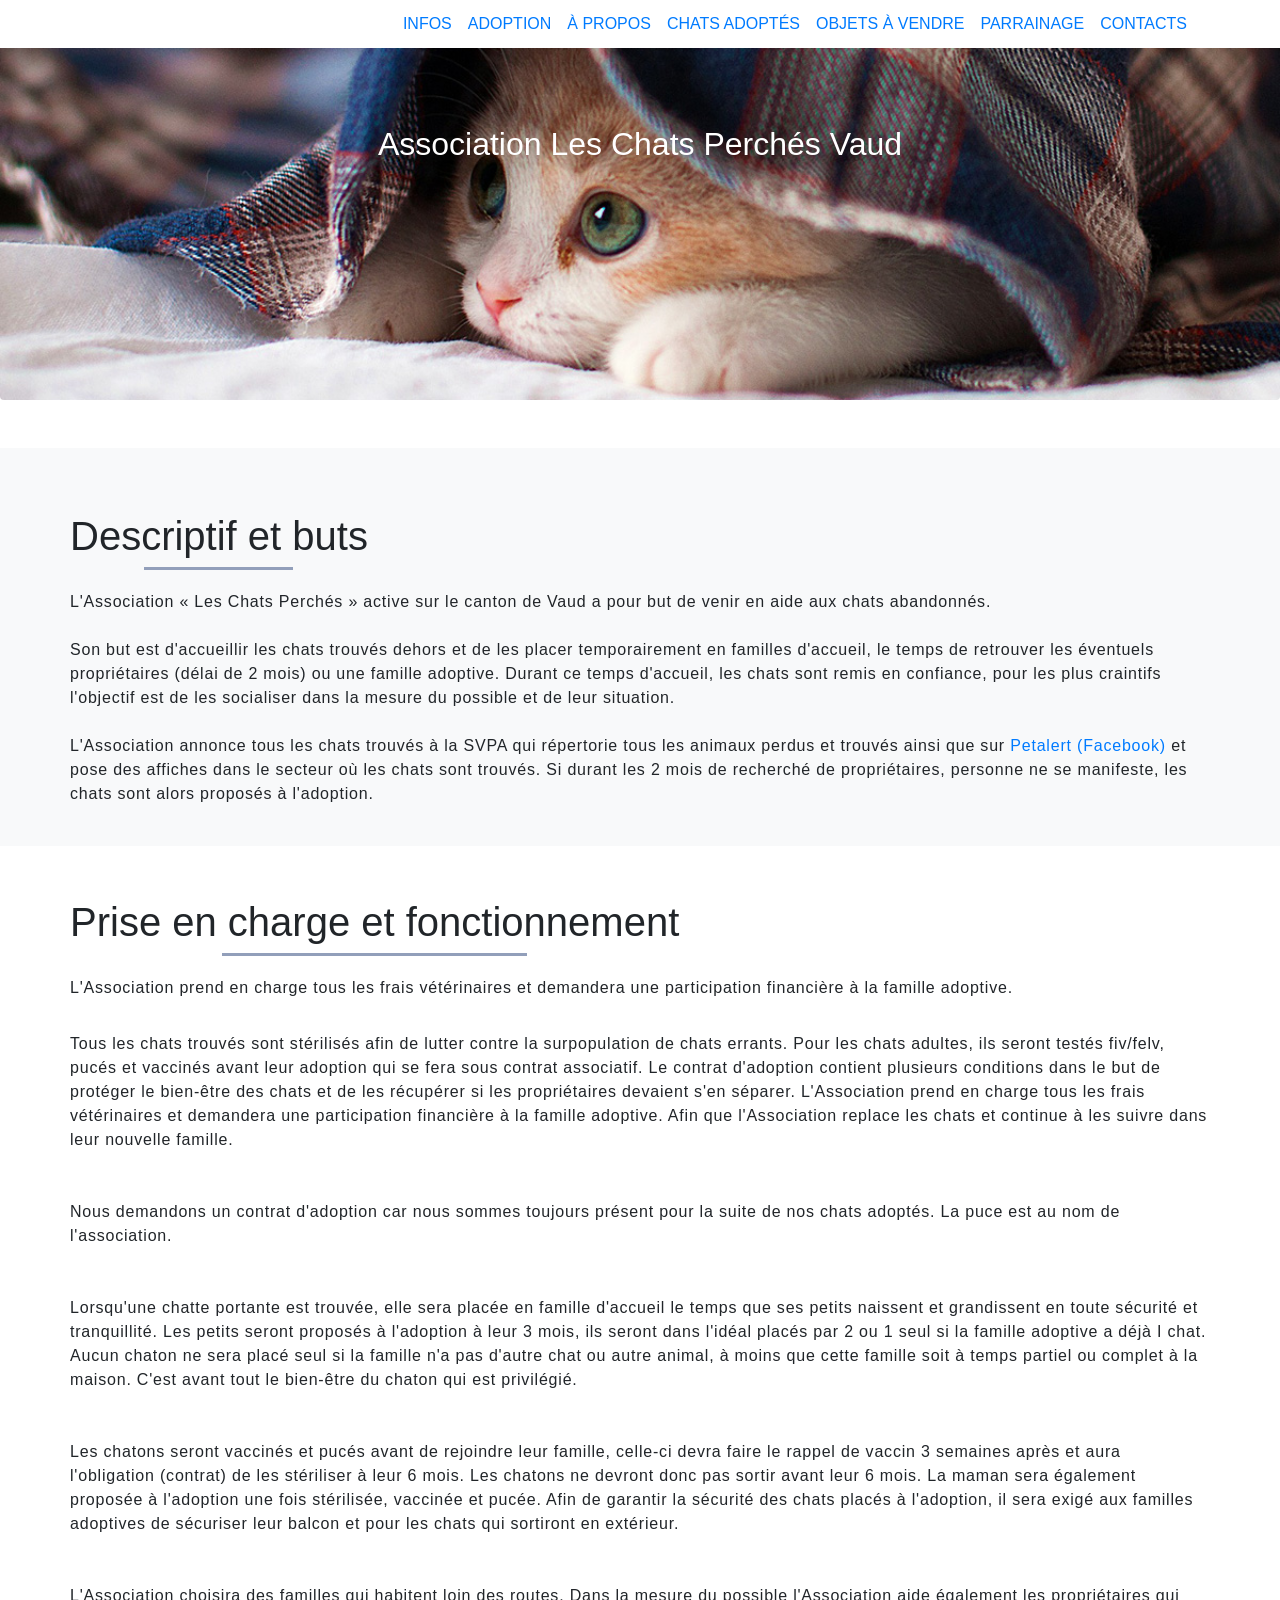
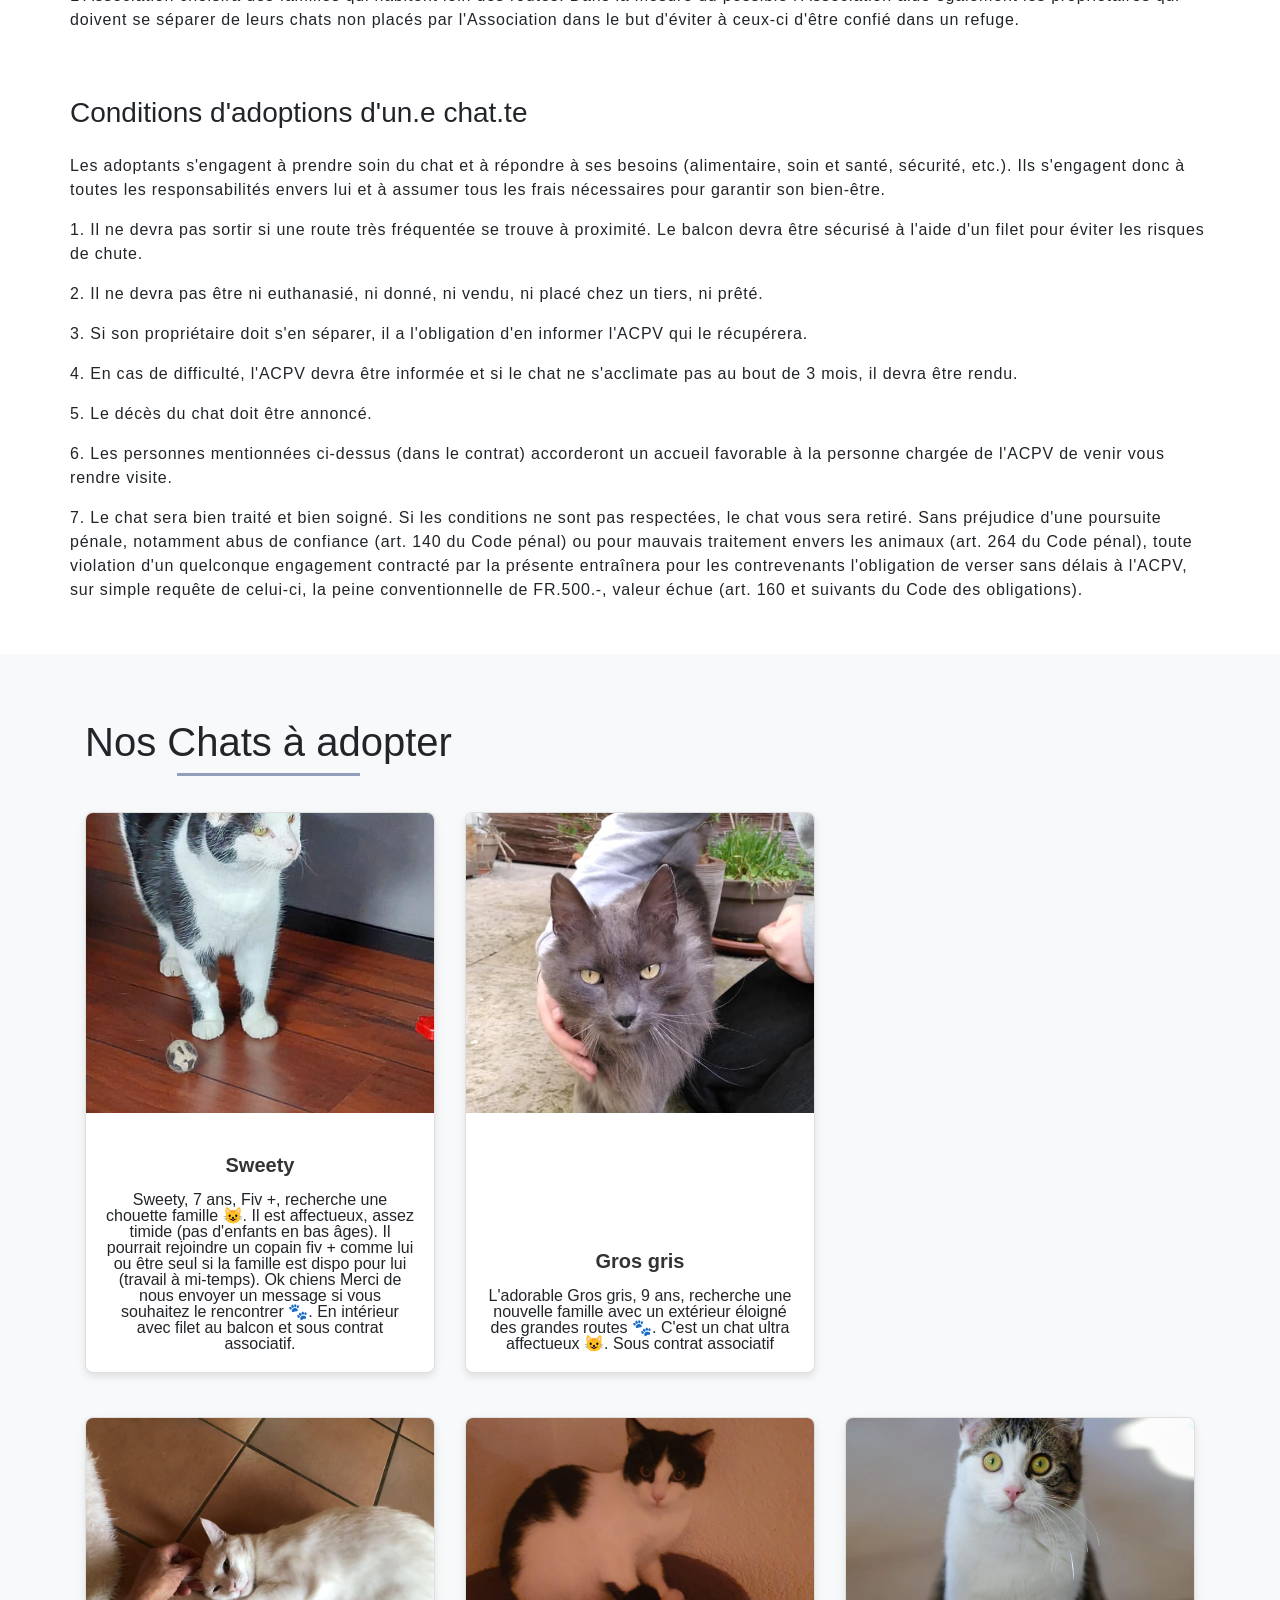
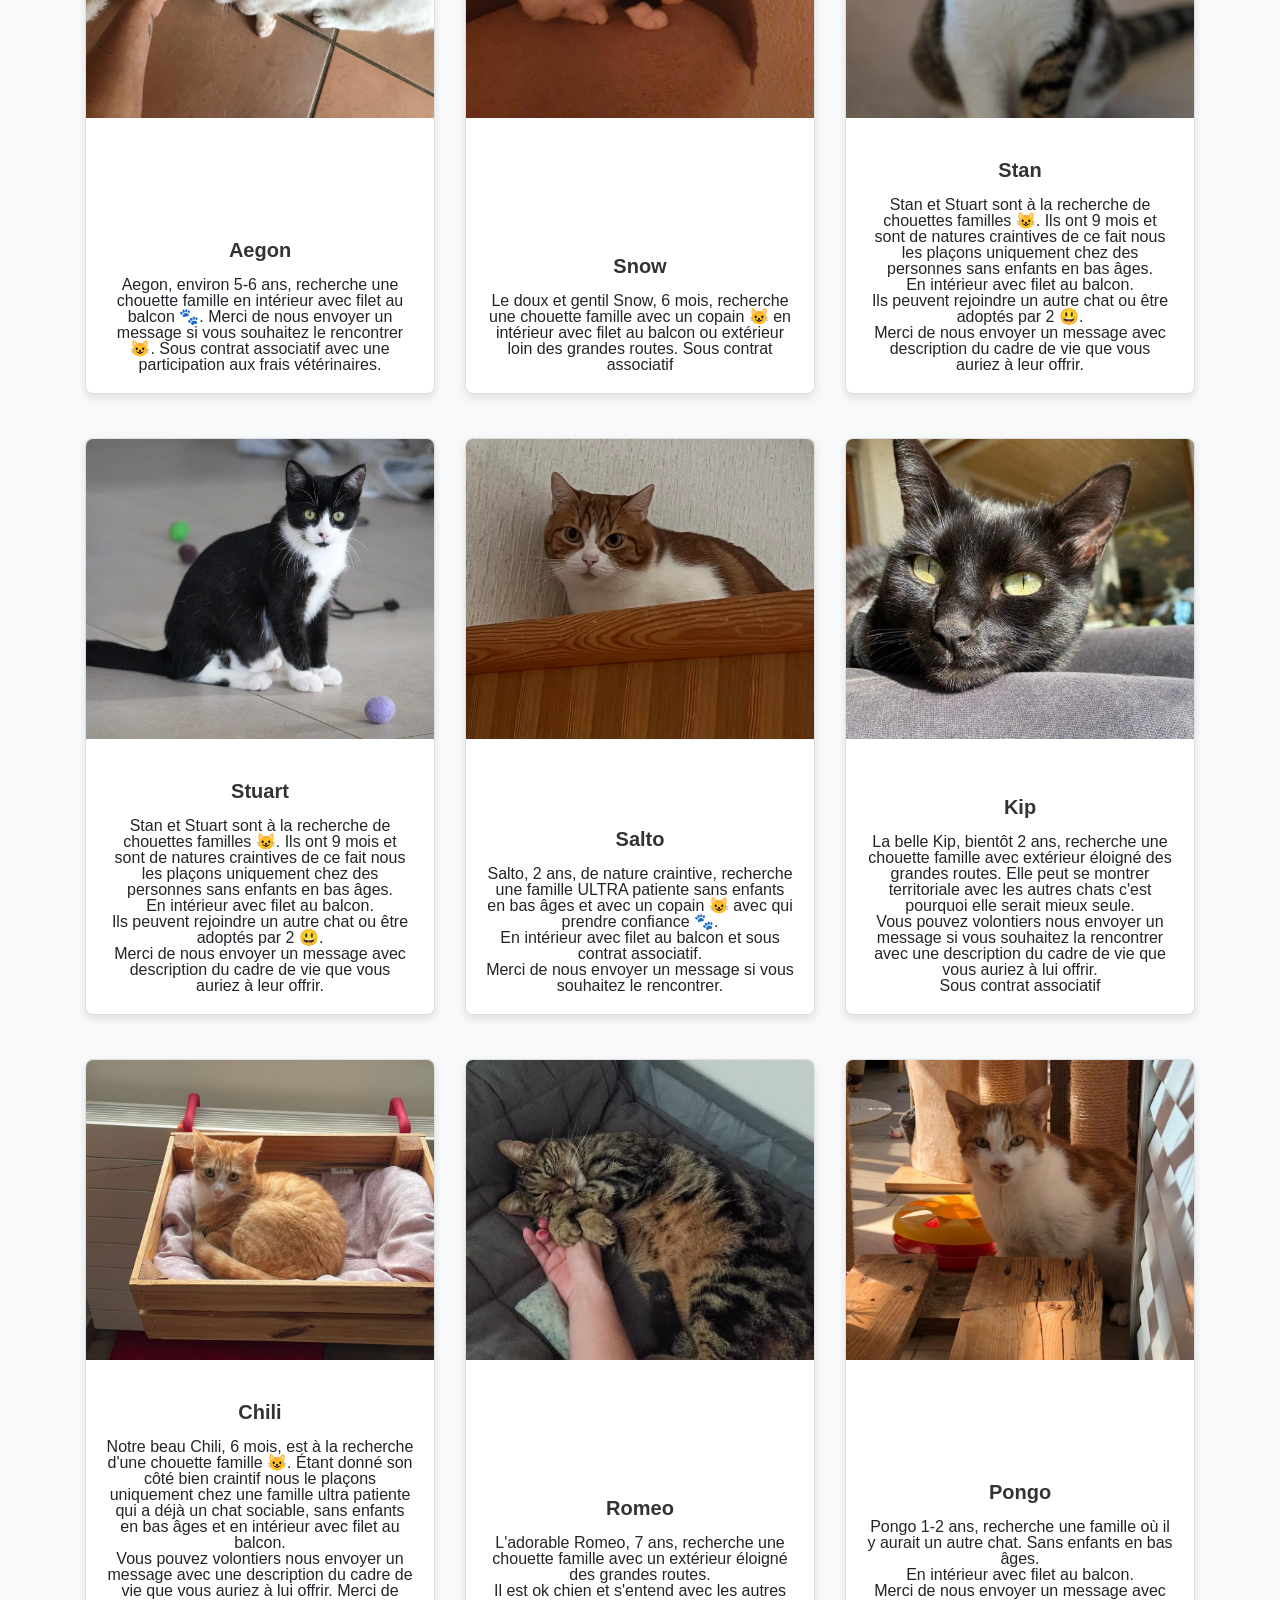
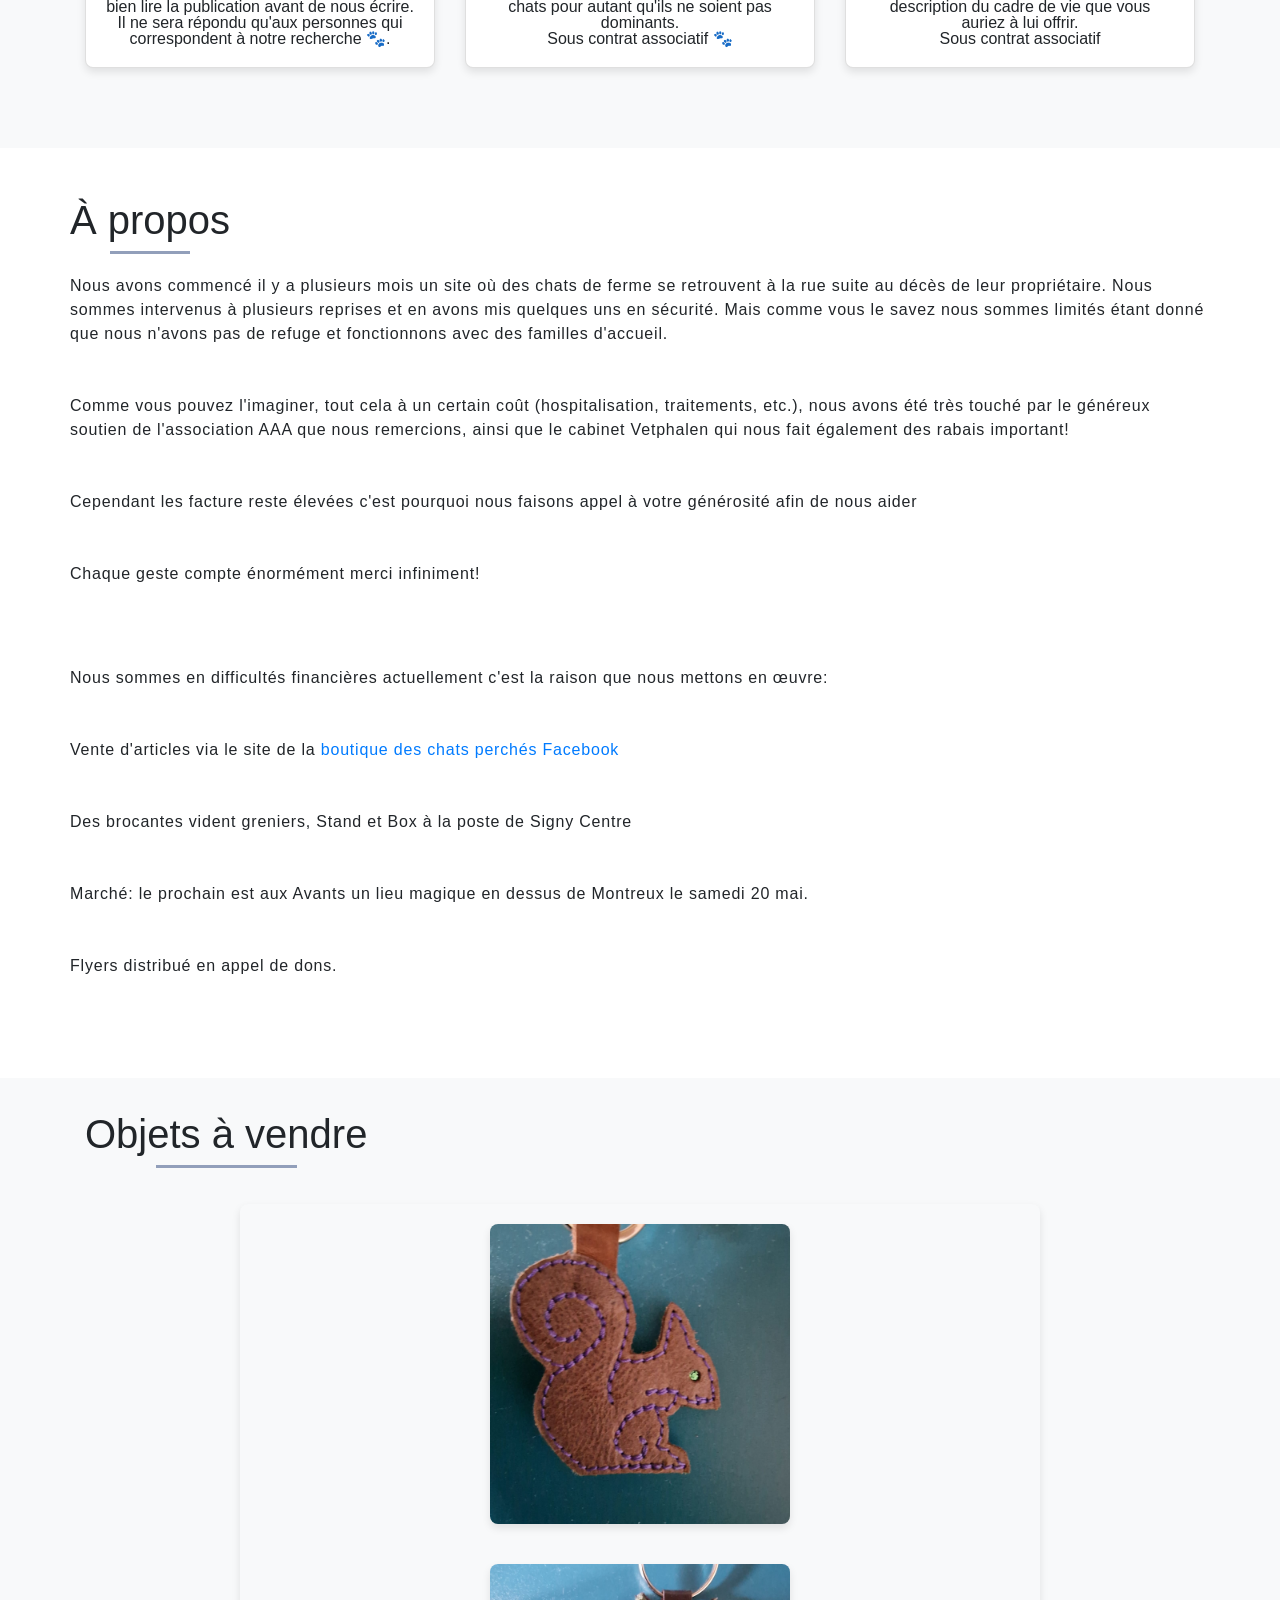
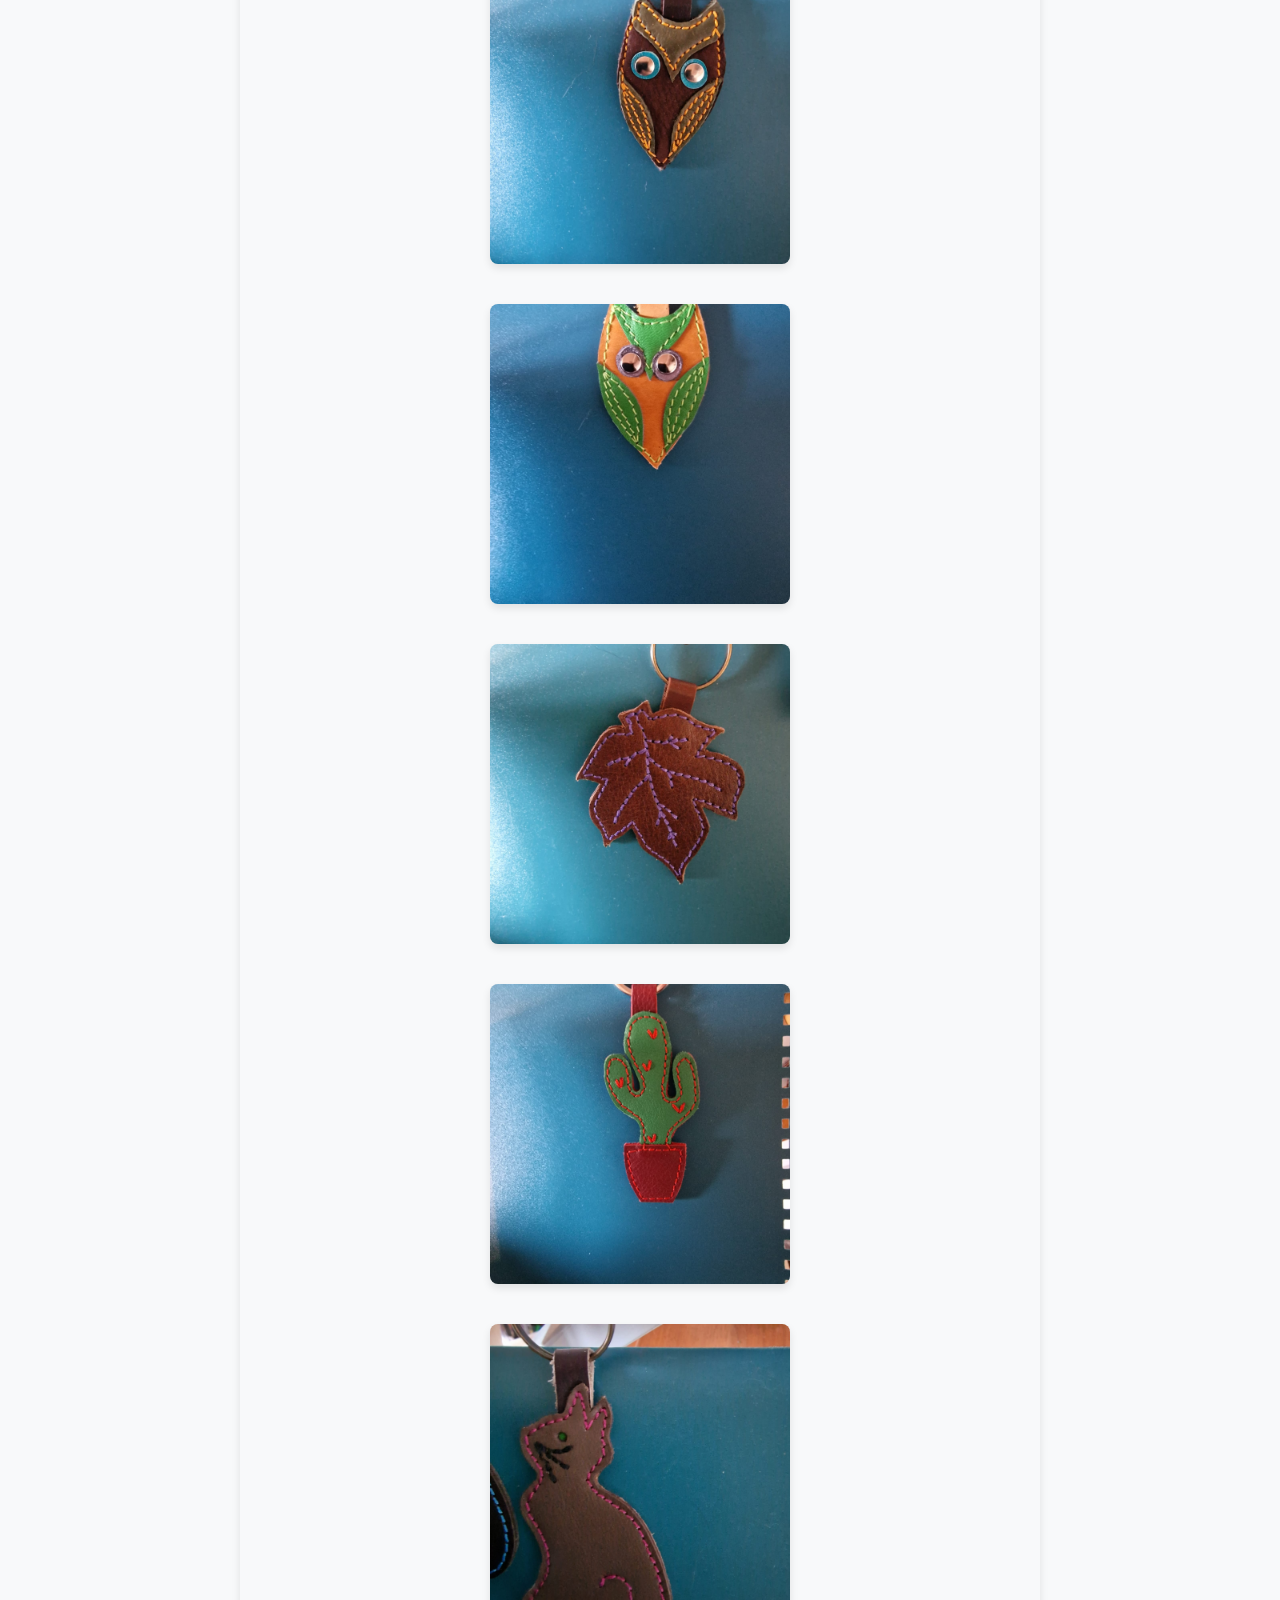
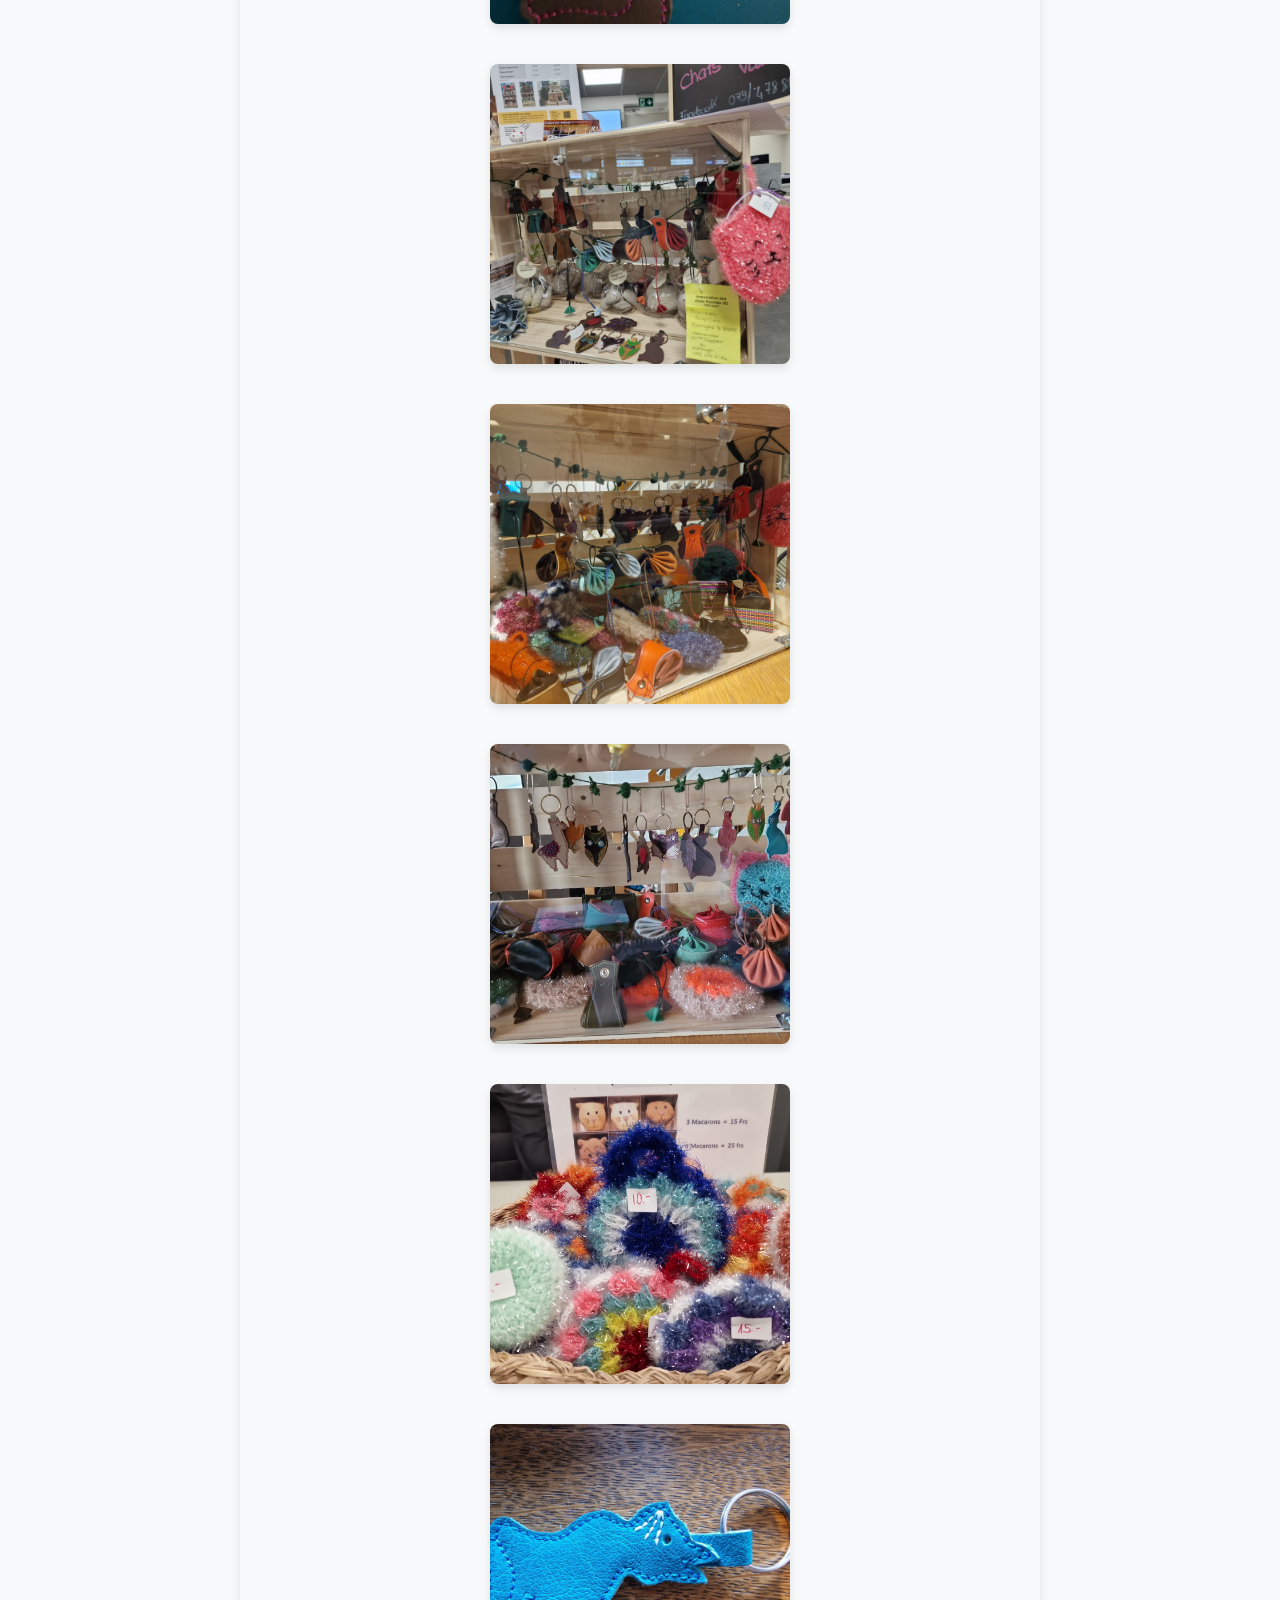
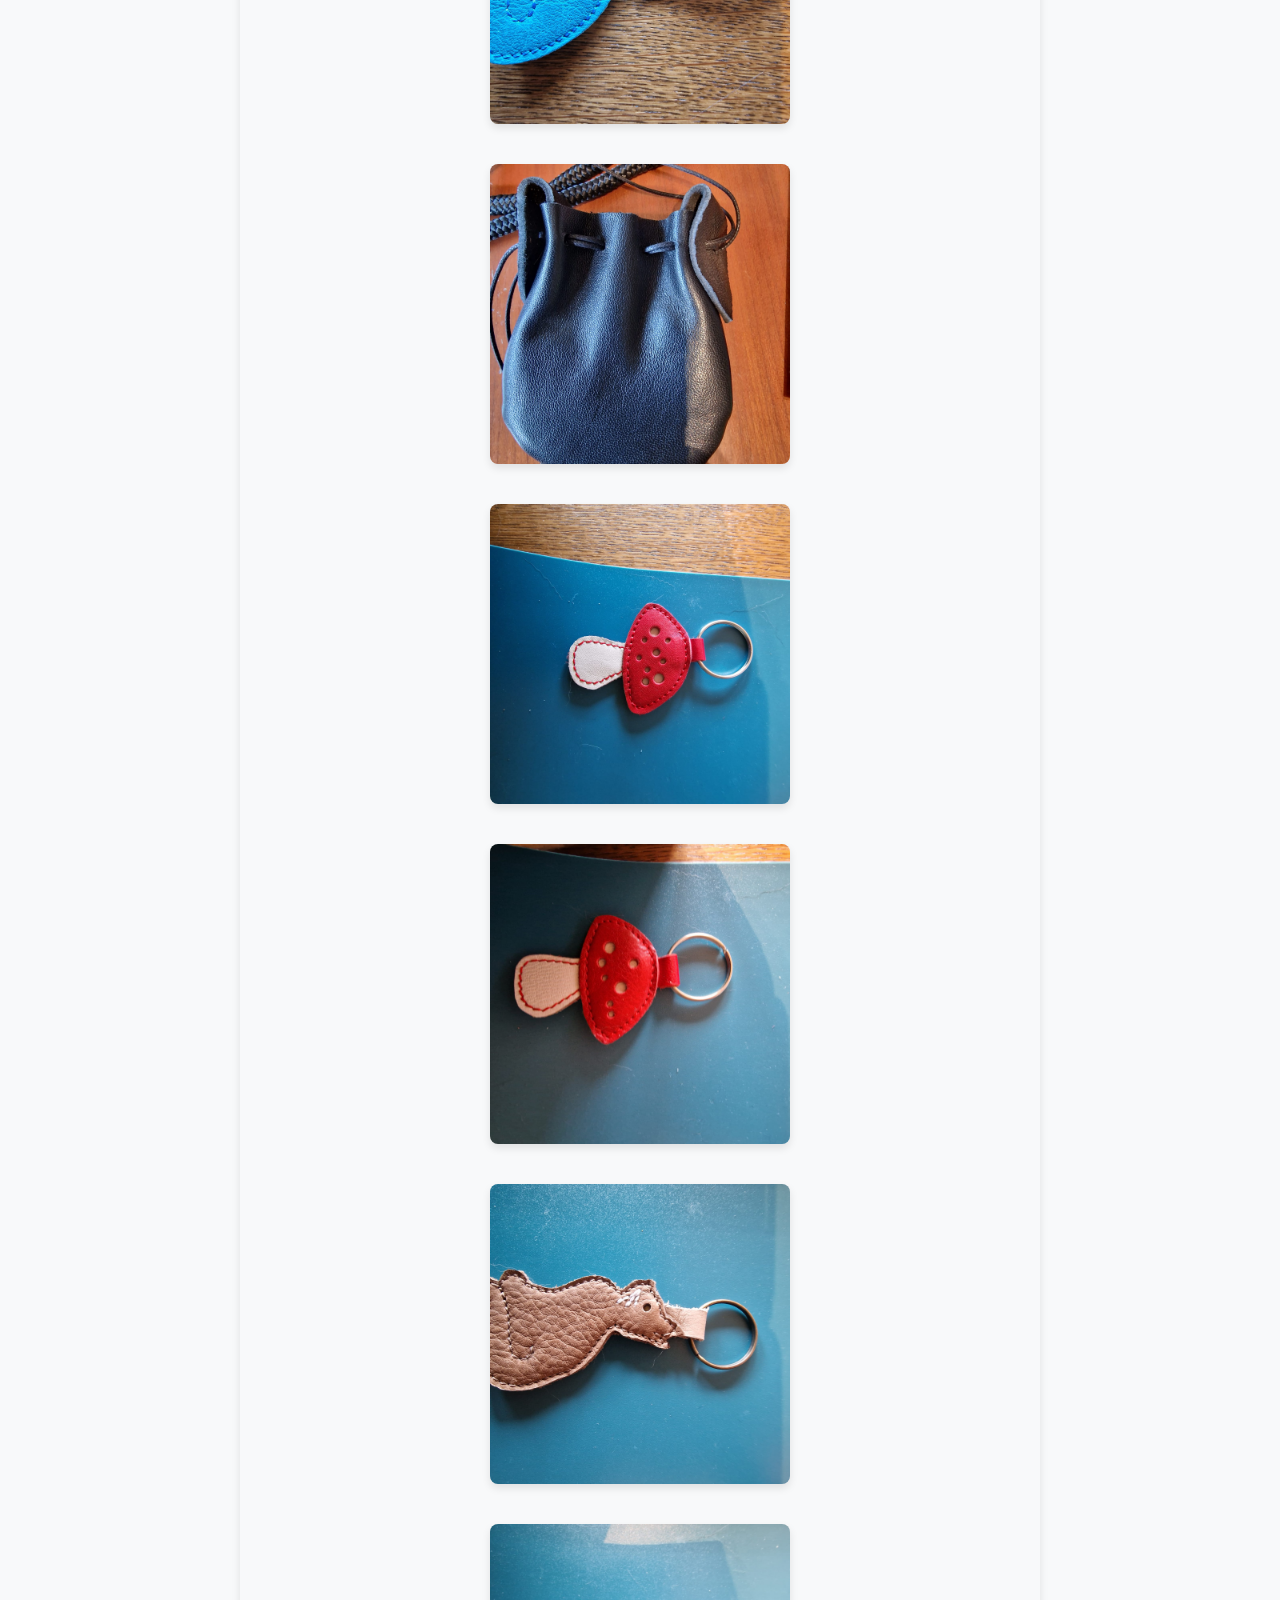
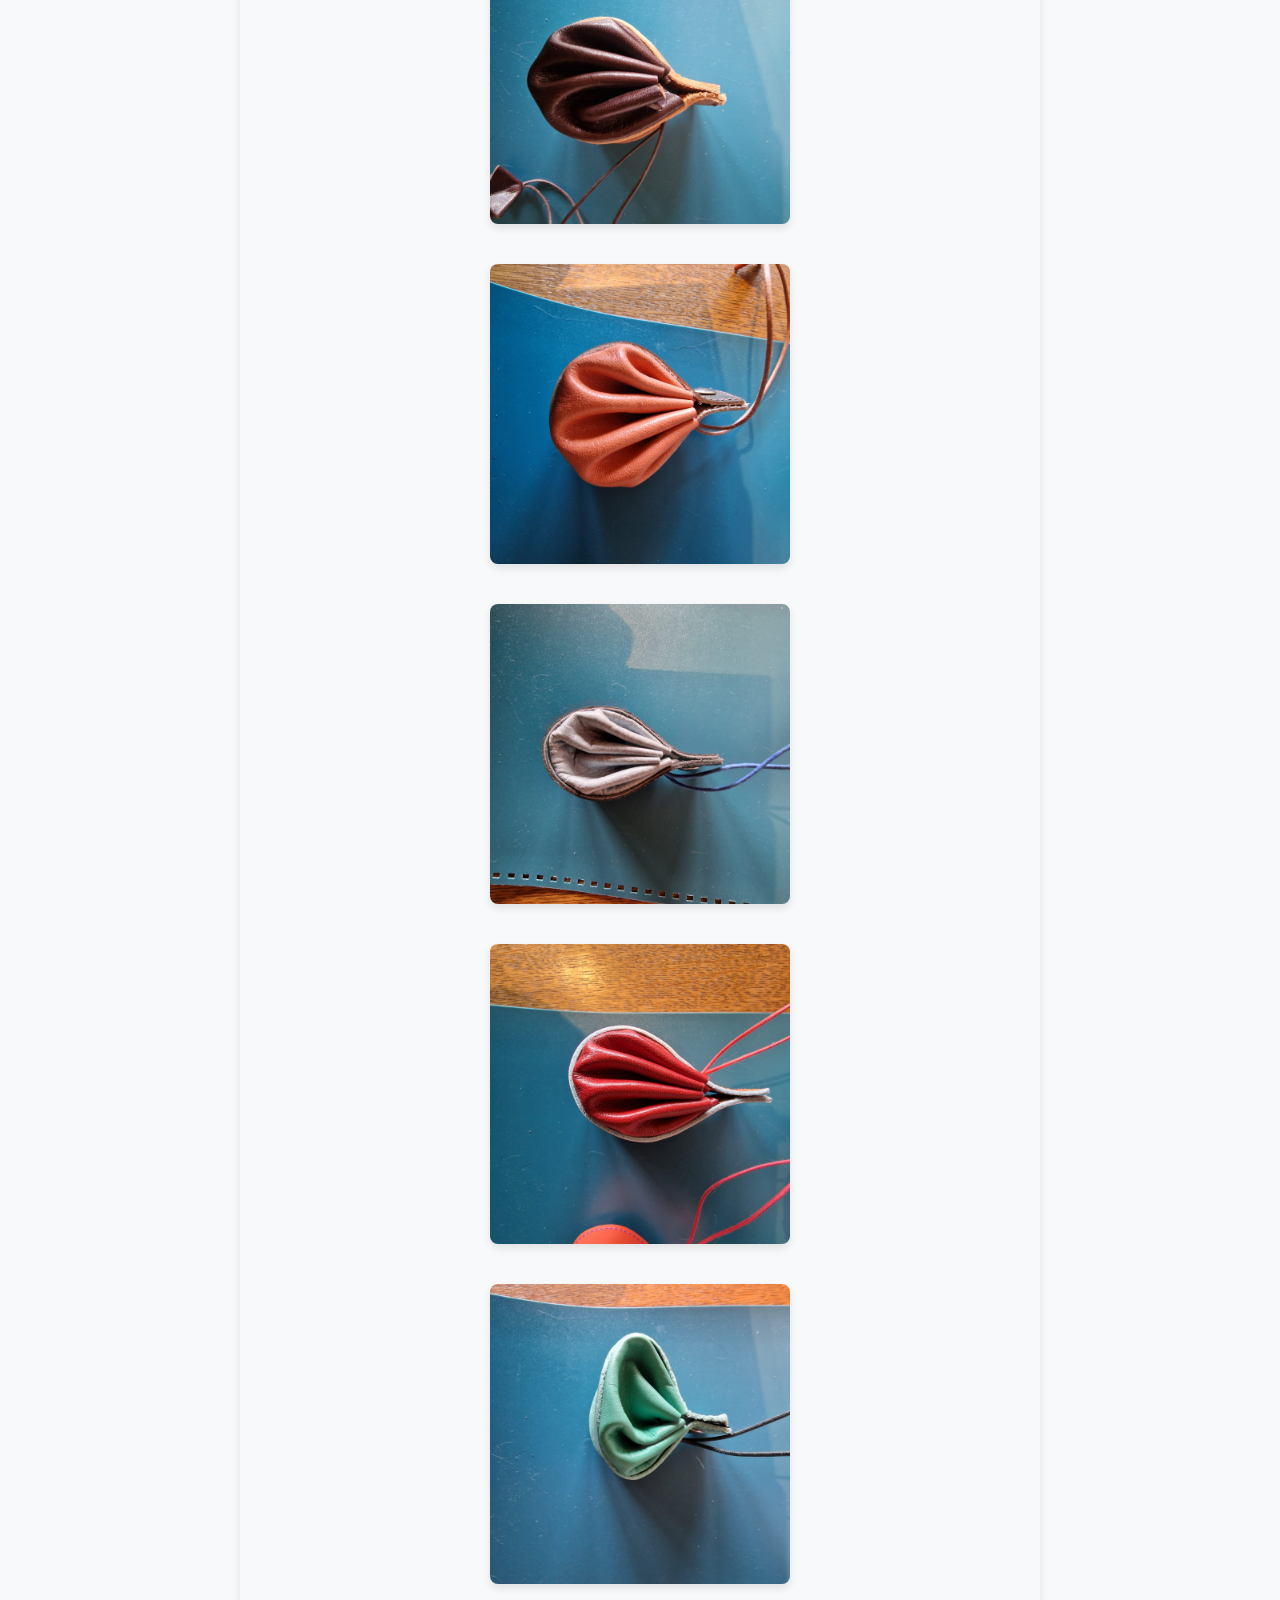
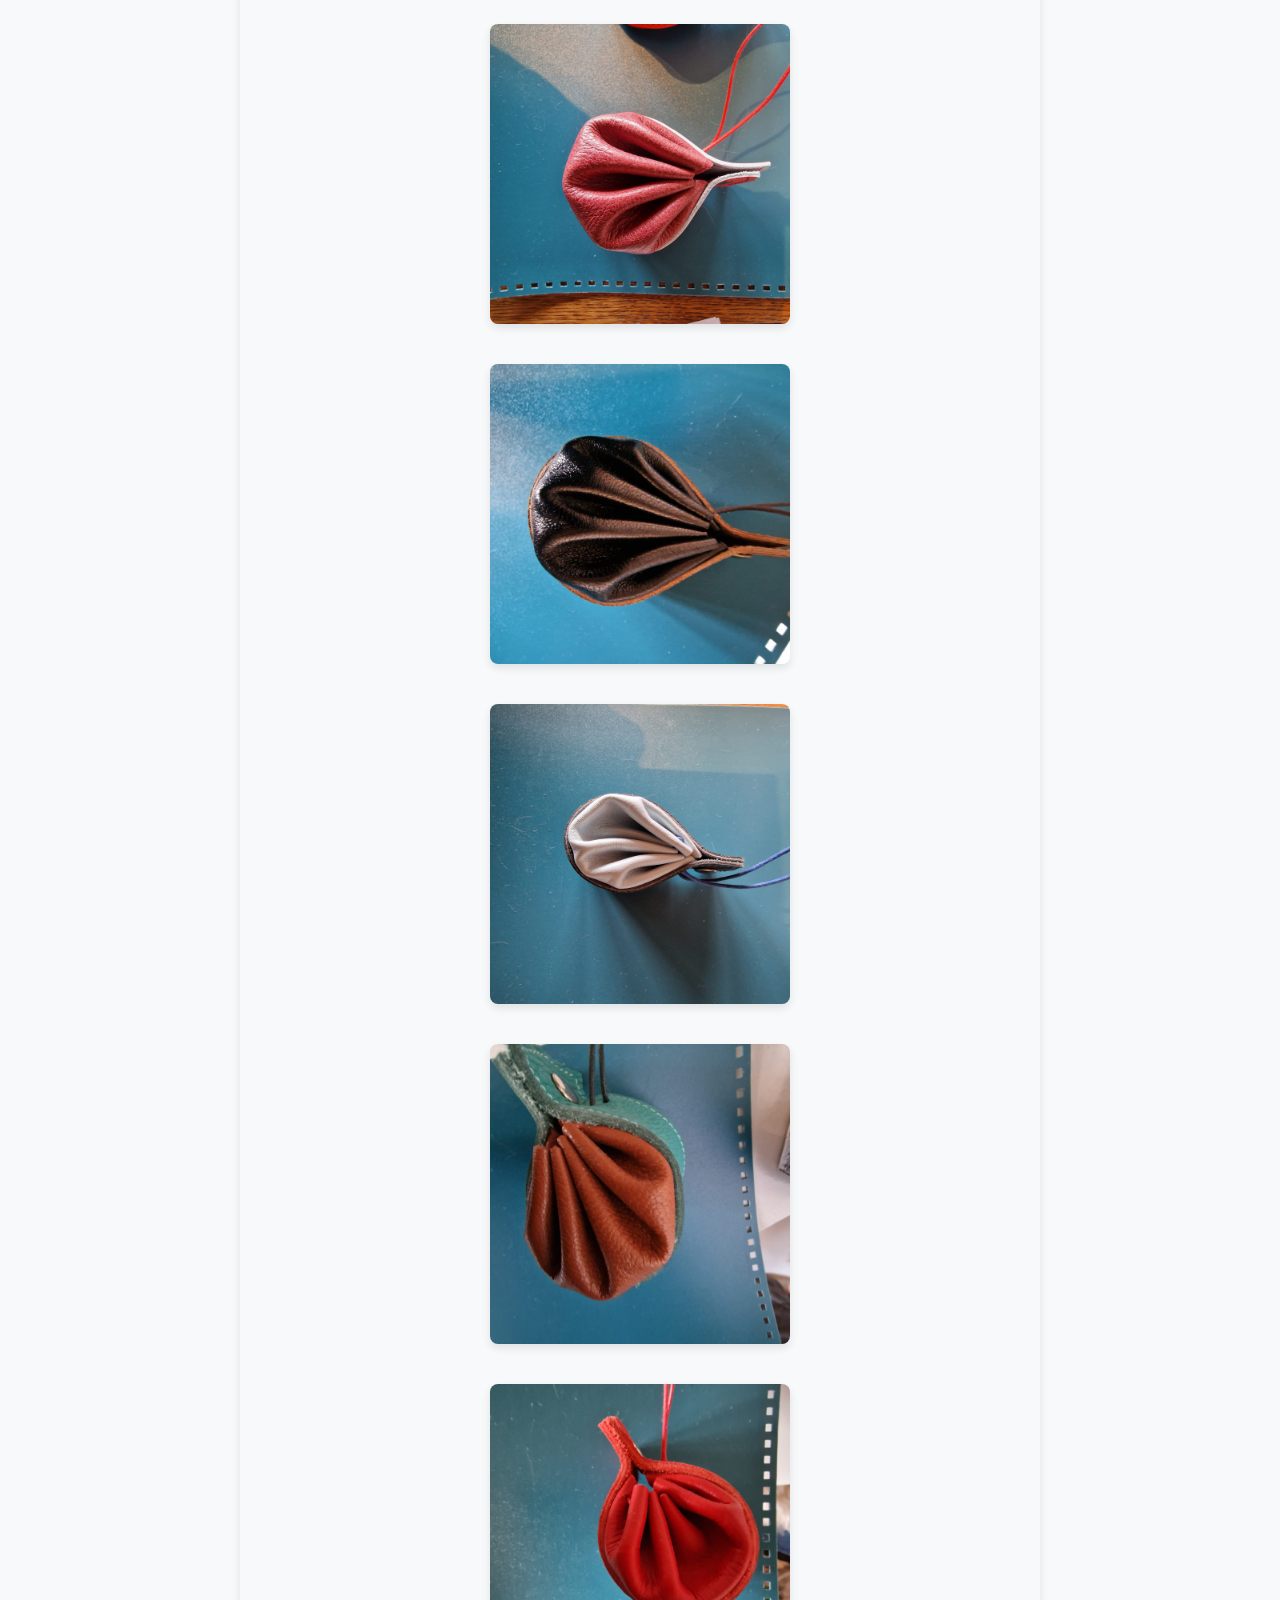
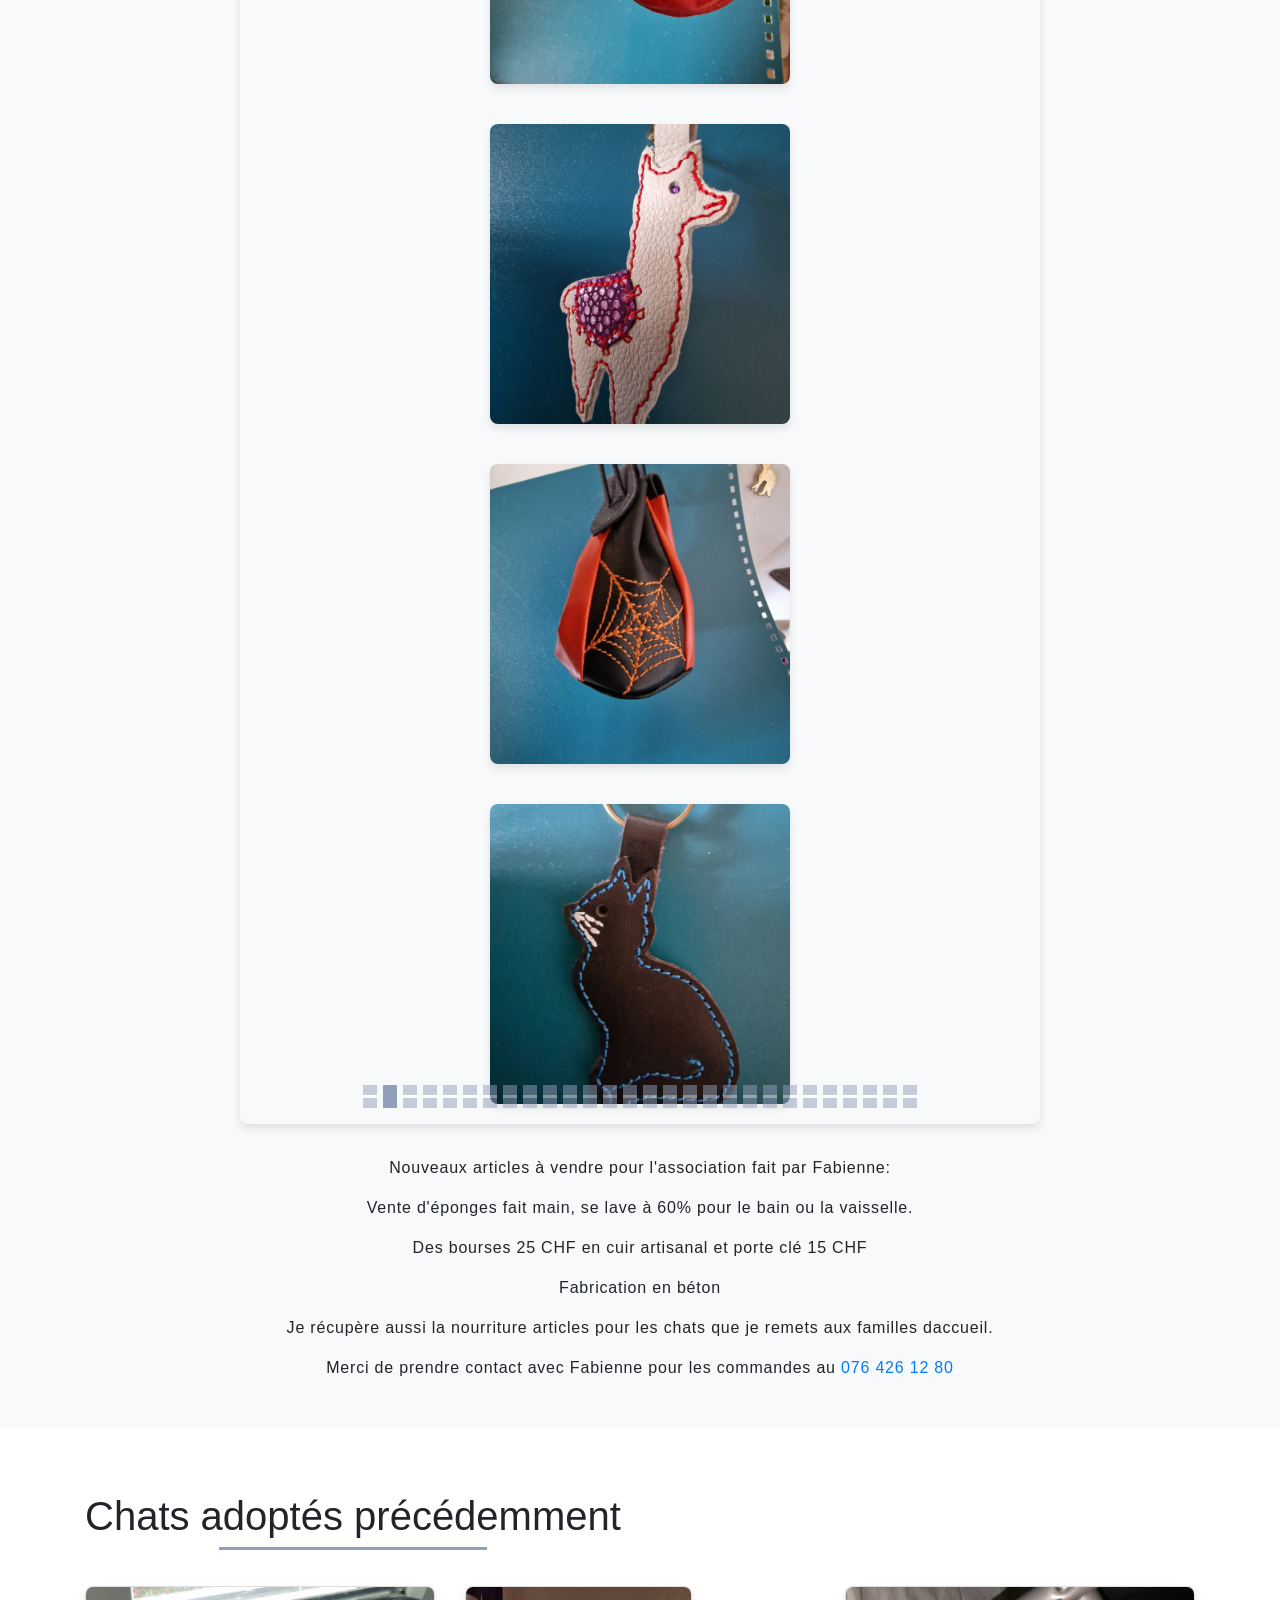
==== commit c0175a0a: "done" ====
--- a/index.html
+++ b/index.html
@@ -1,42 +1,38 @@
 <!DOCTYPE html>
-<html lang="en">
+<html lang="fr">
 
 <head>
     <meta charset="utf-8">
     <meta name="viewport" content="width=device-width, initial-scale=1, shrink-to-fit=no">
     <meta http-equiv="x-ua-compatible" content="ie=edge">
+    <meta name="description" content="Association Les Chats Perchés Vaud - Adoption de chats abandonnés dans le canton de Vaud">
     <title>Association Les Chats Perchés Vaud</title>
 
-    <!-- Custom fonts for this template -->
-    <link href="vendor/font-awesome/css/font-awesome.min.css" rel="stylesheet" type="text/css">
-    <link href="https://fonts.googleapis.com/css?family=Montserrat:400,700" rel="stylesheet" type="text/css">
-    <link href='https://fonts.googleapis.com/css?family=Kaushan+Script' rel='stylesheet' type='text/css'>
-    <link href='https://fonts.googleapis.com/css?family=Droid+Serif:400,700,400italic,700italic' rel='stylesheet' type='text/css'>
-    <link href='https://fonts.googleapis.com/css?family=Roboto+Slab:400,100,300,700' rel='stylesheet' type='text/css'>
-
-    <!-- Bootstrap core CSS -->
+    <!-- Fonts -->
+    <link href="https://fonts.googleapis.com/css?family=Montserrat:400,700" rel="stylesheet">
+    <link href="https://fonts.googleapis.com/css?family=Kaushan+Script" rel="stylesheet">
+    <link href="https://fonts.googleapis.com/css?family=Droid+Serif:400,700,400italic,700italic" rel="stylesheet">
+    <link href="https://fonts.googleapis.com/css?family=Roboto+Slab:400,100,300,700" rel="stylesheet">
+    <link href="vendor/font-awesome/css/font-awesome.min.css" rel="stylesheet">
+
+    <!-- CSS Libraries -->
     <link href="css/bootstrap.min.css" rel="stylesheet">
-    <!-- Material Design Bootstrap -->
     <link href="css/mdb.min.css" rel="stylesheet">
-    <!-- Your custom styles (optional) -->
     <link href="css/style.min.css" rel="stylesheet">
-
-    <!-- caorusle plugins -->
-    <!-- <script src="https://code.jquery.com/jquery-1.9.1.min.js"  crossorigin="anonymous"></script>
-  <script src="https://cdn.statically.io/gh/mdlavin/bootstrap-carousel-standalone/292657fcb31f3c21cc7147816ab66e2191466f67/js/bootstrap.js" crossorigin="anonymous"></script>
-   -->
-
-    <style type="text/css">
+    <link href="css/custom.css" rel="stylesheet">
+    <link rel="stylesheet" href="https://cdn.statically.io/gh/mdlavin/bootstrap-carousel-standalone/292657fcb31f3c21cc7147816ab66e2191466f67/css/bootstrap.css" crossorigin="anonymous">
+
+    <!-- JavaScript Libraries -->
+    <script src="https://ajax.googleapis.com/ajax/libs/jquery/3.5.1/jquery.min.js"></script>
+    <script src="https://maxcdn.bootstrapcdn.com/bootstrap/3.4.1/js/bootstrap.min.js"></script>
+
+    <style>
         p {
             line-height: 1.5;
             letter-spacing: 0.05em;
         }
         
-        html,
-        body,
-        header,
-        .carousel-inner>.item>img,
-        .carousel-inner>.item>a>img {
+        html, body, header, .carousel-inner > .item > img, .carousel-inner > .item > a > img {
             display: block;
             height: auto;
             max-width: 100%;
@@ -46,46 +42,25 @@
         }
         
         @media (max-width: 740px) {
-            html,
-            body,
-            header,
-            .carousel {
+            html, body, header, .carousel {
                 height: 100vh;
             }
         }
         
         @media (min-width: 800px) and (max-width: 850px) {
-            html,
-            body,
-            header,
-            .carousel {
+            html, body, header, .carousel {
                 height: 100vh;
             }
         }
     </style>
-
-    <!-- <link rel="stylesheet" href="https://maxcdn.bootstrapcdn.com/bootstrap/3.4.1/css/bootstrap.min.css">  -->
-    <link rel="stylesheet" href="https://cdn.statically.io/gh/mdlavin/bootstrap-carousel-standalone/292657fcb31f3c21cc7147816ab66e2191466f67/css/bootstrap.css" crossorigin="anonymous">
-    <script src="https://ajax.googleapis.com/ajax/libs/jquery/3.5.1/jquery.min.js"></script>
-    <script src="https://maxcdn.bootstrapcdn.com/bootstrap/3.4.1/js/bootstrap.min.js"></script>
-
 </head>
 
-<!-- Background image -->
-
-<!-- Jumbotron -->
-<div class="bg-image p-5 text-center shadow-1-strong rounded mb-5 text-white" style="background-image: url('./img/cute-sleepy-kitten-website-header.jpg'); 
+<body>
+    <!-- Background image header -->
+    <div class="bg-image p-5 text-center shadow-1-strong rounded mb-5 text-white" style="background-image: url('./img/cute-sleepy-kitten-website-header.jpg'); 
           background-size: cover; height: 400px;">
-    <h1 class="mb-3 h2"><br><br> Association Les Chats Perchés Vaud</h1>
-
-
-</div>
-<!-- Jumbotron -->
-
-<body>
-
-
-
+        <h1 class="mb-3 h2"><br><br> Association Les Chats Perchés Vaud</h1>
+    </div>
 
     <!-- Navigation -->
     <nav class="navbar navbar-expand-lg fixed-top bg-white" id="mainNav">
@@ -94,9 +69,9 @@
                 <i class="fa fa-home"></i>
             </a>
             <button class="navbar-toggler navbar-toggler-right" type="button" data-toggle="collapse" data-target="#navbarResponsive" aria-controls="navbarResponsive" aria-expanded="false" aria-label="Toggle navigation">
-        Menu
-        <i class="fa fa-bars"></i>
-      </button>
+                Menu
+                <i class="fa fa-bars"></i>
+            </button>
             <div class="collapse navbar-collapse" id="navbarResponsive">
                 <ul class="navbar-nav text-uppercase ml-auto">
                     <li class="nav-item">
@@ -125,9 +100,6 @@
         </div>
     </nav>
 
-
-
-
     <!-- =======================  DESCRIPTION SECTION ======================= -->
 
     <section id="infos" class="bg-light">
@@ -650,200 +622,131 @@
     <!--  -->
 
     <section id="object" class="bg-light">
-        <br>
-        <br>
-
-
         <div class="container">
-
+            <br>
+            <br>
             <h1>Objets à vendre</h1>
             <br>
             <br>
 
-
+            <!-- Carousel for objects -->
             <div id="myCarousel" class="carousel slide" data-ride="carousel">
                 <!-- Indicators -->
                 <ol class="carousel-indicators">
-                    <li data-target="#myCarousel" data-slide-to="0" class="active"></li>
-                    <li data-target="#myCarousel" data-slide-to="1"></li>
-                    <li data-target="#myCarousel" data-slide-to="2"></li>
-                    <li data-target="#myCarousel" data-slide-to="3"></li>
-                    <li data-target="#myCarousel" data-slide-to="4"></li>
-                    <li data-target="#myCarousel" data-slide-to="5"></li>
-                    <li data-target="#myCarousel" data-slide-to="6"></li>
-                    <li data-target="#myCarousel" data-slide-to="7"></li>
-                    <li data-target="#myCarousel" data-slide-to="8"></li>
-                    <li data-target="#myCarousel" data-slide-to="9"></li>
-                    <li data-target="#myCarousel" data-slide-to="10"></li>
-                    <li data-target="#myCarousel" data-slide-to="11"></li>
-                    <li data-target="#myCarousel" data-slide-to="12"></li>
-                    <li data-target="#myCarousel" data-slide-to="13"></li>
-                    <li data-target="#myCarousel" data-slide-to="14"></li>
-                    <li data-target="#myCarousel" data-slide-to="15"></li>
-                    <li data-target="#myCarousel" data-slide-to="16"></li>
-                    <li data-target="#myCarousel" data-slide-to="17"></li>
-                    <li data-target="#myCarousel" data-slide-to="18"></li>
-                    <li data-target="#myCarousel" data-slide-to="19"></li>
-                    <li data-target="#myCarousel" data-slide-to="20"></li>
-                    <li data-target="#myCarousel" data-slide-to="21"></li>
-                    <li data-target="#myCarousel" data-slide-to="22"></li>
-                    <li data-target="#myCarousel" data-slide-to="23"></li>
-                    <li data-target="#myCarousel" data-slide-to="24"></li>
-                    <li data-target="#myCarousel" data-slide-to="25"></li>
-                    <li data-target="#myCarousel" data-slide-to="26"></li>
-                    <li data-target="#myCarousel" data-slide-to="27"></li>
+                    <!-- Generate indicators dynamically with JavaScript -->
                 </ol>
 
                 <!-- Wrapper for slides -->
                 <div class="carousel-inner">
+                    <!-- First item is active -->
                     <div class="item active">
-                        <img src="img/objets/objet (20).jpeg" style="width:20%;">
-                    </div>
-
-                    <div class="item">
-                        <img src="img/objets/objet (21).jpeg" style="width:20%;">
-                    </div>
-
-                    <div class="item">
-                        <img src="img/objets/objet (22).jpeg" style="width:20%;">
-                    </div>
-
-                    <div class="item">
-                        <img src="img/objets/objet (23).jpeg" style="width:20%;">
-                    </div>
-
-
-                    <div class="item">
-                        <img src="img/objets/objet (24).jpeg" style="width:20%;">
-                    </div>
-
-
-                    <div class="item">
-                        <img src="img/objets/objet (25).jpeg" style="width:20%;">
-                    </div>
-
-                    <div class="item">
-                        <img src="img/objets/objet (26).jpeg" style="width:20%;">
-                    </div>
-
-                    <div class="item">
-                        <img src="img/objets/objet (27).jpeg" style="width:20%;">
-                    </div>
-
-                    <div class="item">
-                        <img src="img/objets/objet (28).jpeg" style="width:20%;">
-                    </div>
-
-                    <div class="item">
-                        <img src="img/objets/objet (29).jpeg" style="width:20%;">
-                    </div>
-
-                    <div class="item">
-                        <img src="img/objets/objet (1).jpeg" style="width:20%;">
-                    </div>
-
-                    <div class="item">
-                        <img src="img/objets/objet (2).jpeg" style="width:20%;">
-                    </div>
-
-
-                    <div class="item">
-                        <img src="img/objets/objet (3).jpeg" style="width:20%;">
-                    </div>
-
-                    <div class="item">
-                        <img src="img/objets/objet (4).jpeg" style="width:20%;">
-                    </div>
-
-
-                    <div class="item">
-                        <img src="img/objets/objet (5).jpeg" style="width:20%;">
-                    </div>
-
-                    <div class="item">
-                        <img src="img/objets/objet (6).jpeg" style="width:20%;">
-                    </div>
-
-
-                    <div class="item">
-                        <img src="img/objets/objet (7).jpeg" style="width:20%;">
-                    </div>
-
-
-                    <div class="item">
-                        <img src="img/objets/objet (8).jpeg" style="width:20%;">
-                    </div>
-
-
-
-                    <div class="item">
-                        <img src="img/objets/objet (9).jpeg" style="width:20%;">
-                    </div>
-
-
-                    <div class="item">
-                        <img src="img/objets/objet (10).jpeg" style="width:20%;">
-                    </div>
-
-
-                    <div class="item">
-                        <img src="img/objets/objet (11).jpeg" style="width:20%;">
-                    </div>
-
-                    <div class="item">
-                        <img src="img/objets/objet (12).jpeg" style="width:20%;">
-                    </div>
-
-                    <div class="item">
-                        <img src="img/objets/objet (13).jpeg" style="width:20%;">
-                    </div>
-
-                    <div class="item">
-                        <img src="img/objets/objet (14).jpeg" style="width:20%;">
-                    </div>
-
-                    <div class="item">
-                        <img src="img/objets/objet (15).jpeg" style="width:20%;">
-                    </div>
-
-
-                    <div class="item">
-                        <img src="img/objets/objet (16).jpeg" style="width:20%;">
-                    </div>
-
-                    <div class="item">
-                        <img src="img/objets/objet (17).jpeg" style="width:20%;">
-                    </div>
-
-
-                    <div class="item">
-                        <img src="img/objets/objet (19).jpeg" style="width:20%;">
-                    </div>
-
-
-                </div>
-
-                <!-- Left and right controls -->
+                        <img src="img/objets/objet (20).jpeg" alt="Objet à vendre">
+                    </div>
+                    
+                    <!-- Other items -->
+                    <div class="item">
+                        <img src="img/objets/objet (21).jpeg" alt="Objet à vendre">
+                    </div>
+                    <div class="item">
+                        <img src="img/objets/objet (22).jpeg" alt="Objet à vendre">
+                    </div>
+                    <div class="item">
+                        <img src="img/objets/objet (23).jpeg" alt="Objet à vendre">
+                    </div>
+                    <div class="item">
+                        <img src="img/objets/objet (24).jpeg" alt="Objet à vendre">
+                    </div>
+                    <div class="item">
+                        <img src="img/objets/objet (25).jpeg" alt="Objet à vendre">
+                    </div>
+                    <div class="item">
+                        <img src="img/objets/objet (26).jpeg" alt="Objet à vendre">
+                    </div>
+                    <div class="item">
+                        <img src="img/objets/objet (27).jpeg" alt="Objet à vendre">
+                    </div>
+                    <div class="item">
+                        <img src="img/objets/objet (28).jpeg" alt="Objet à vendre">
+                    </div>
+                    <div class="item">
+                        <img src="img/objets/objet (29).jpeg" alt="Objet à vendre">
+                    </div>
+                    <div class="item">
+                        <img src="img/objets/objet (1).jpeg" alt="Objet à vendre">
+                    </div>
+                    <div class="item">
+                        <img src="img/objets/objet (2).jpeg" alt="Objet à vendre">
+                    </div>
+                    <div class="item">
+                        <img src="img/objets/objet (3).jpeg" alt="Objet à vendre">
+                    </div>
+                    <div class="item">
+                        <img src="img/objets/objet (4).jpeg" alt="Objet à vendre">
+                    </div>
+                    <div class="item">
+                        <img src="img/objets/objet (5).jpeg" alt="Objet à vendre">
+                    </div>
+                    <div class="item">
+                        <img src="img/objets/objet (6).jpeg" alt="Objet à vendre">
+                    </div>
+                    <div class="item">
+                        <img src="img/objets/objet (7).jpeg" alt="Objet à vendre">
+                    </div>
+                    <div class="item">
+                        <img src="img/objets/objet (8).jpeg" alt="Objet à vendre">
+                    </div>
+                    <div class="item">
+                        <img src="img/objets/objet (9).jpeg" alt="Objet à vendre">
+                    </div>
+                    <div class="item">
+                        <img src="img/objets/objet (10).jpeg" alt="Objet à vendre">
+                    </div>
+                    <div class="item">
+                        <img src="img/objets/objet (11).jpeg" alt="Objet à vendre">
+                    </div>
+                    <div class="item">
+                        <img src="img/objets/objet (12).jpeg" alt="Objet à vendre">
+                    </div>
+                    <div class="item">
+                        <img src="img/objets/objet (13).jpeg" alt="Objet à vendre">
+                    </div>
+                    <div class="item">
+                        <img src="img/objets/objet (14).jpeg" alt="Objet à vendre">
+                    </div>
+                    <div class="item">
+                        <img src="img/objets/objet (15).jpeg" alt="Objet à vendre">
+                    </div>
+                    <div class="item">
+                        <img src="img/objets/objet (16).jpeg" alt="Objet à vendre">
+                    </div>
+                    <div class="item">
+                        <img src="img/objets/objet (17).jpeg" alt="Objet à vendre">
+                    </div>
+                    <div class="item">
+                        <img src="img/objets/objet (19).jpeg" alt="Objet à vendre">
+                    </div>
+                </div>
+
+                <!-- Controls -->
                 <a class="left carousel-control" href="#myCarousel" data-slide="prev">
                     <span class="glyphicon glyphicon-chevron-left"></span>
-                    <span class="sr-only">Previous</span>
+                    <span class="sr-only">Précédent</span>
                 </a>
                 <a class="right carousel-control" href="#myCarousel" data-slide="next">
                     <span class="glyphicon glyphicon-chevron-right"></span>
-                    <span class="sr-only">Next</span>
+                    <span class="sr-only">Suivant</span>
                 </a>
             </div>
 
             <br><br>
-            <p>Nouveaux articles à vendre pour l'association fait par Fabienne:</p>
-            <p>Vente d'éponges fait main, se lave à 60% pour le bain ou la vaisselle.</p>
-            <p>Des bourses 25 CHF en cuir artisanal et porte clé 15 CHF</p>
-            <p>Fabrication en béton</p>
-            <p>Je récupère aussi la nourriture articles pour les chats que je remets aux familles daccueil.</p>
-            <p>Merci de prendre contact avec Fabienne pour les commandes au <a href="tel:076-426-12-80">076 426 12 80</a></p>
-            
-
-
+            <div class="text-center">
+                <p>Nouveaux articles à vendre pour l'association fait par Fabienne:</p>
+                <p>Vente d'éponges fait main, se lave à 60% pour le bain ou la vaisselle.</p>
+                <p>Des bourses 25 CHF en cuir artisanal et porte clé 15 CHF</p>
+                <p>Fabrication en béton</p>
+                <p>Je récupère aussi la nourriture articles pour les chats que je remets aux familles daccueil.</p>
+                <p>Merci de prendre contact avec Fabienne pour les commandes au <a href="tel:076-426-12-80">076 426 12 80</a></p>
+            </div>
             <br><br>
         </div>
     </section>
@@ -1011,8 +914,7 @@
                         <div class="card-body text-center">
                             <!--Category & Title-->
                             <h5>Zarina</h5>
-                            Zarina se remet très bien de son énucléation 🙏. Elle a de l'appétit, joue et est toujours aussi affectueuse 😊. Mardi la vétérinaire lui enlève les fils. Nous remercions toutes les personnes qui l'ont soutenue! Nous avons encore besoin de votre généreux
-                            soutien pour régler les frais de son opération.
+                            Adopté en 2024, merci!
 
 
                         </div>
@@ -1514,37 +1416,29 @@
 
     <!--Footer-->
     <footer class="page-footer text-center font-small mt-4 wow fadeIn">
-
-
         <hr class="my-4">
-
         <!--Copyright-->
         <div class="footer-copyright py-3">
             Made by David Munoz Tord
-            <a href="https://github.com/munoztd0">
+            <a href="https://github.com/munoztd0" target="_blank" rel="noopener">
                 <i class="fa fa-github"></i>
             </a>
-            <!--/github account-->
         </div>
-        <!--/.Copyright-->
-
     </footer>
-    <!--/.Footer-->
 
     <!-- SCRIPTS -->
-    <!-- JQuery -->
+    <!-- Core JavaScript Libraries -->
     <script type="text/javascript" src="js/jquery-3.4.1.min.js"></script>
-    <!-- Bootstrap tooltips -->
     <script type="text/javascript" src="js/popper.min.js"></script>
-    <!-- Bootstrap core JavaScript -->
     <script type="text/javascript" src="js/bootstrap.min.js"></script>
-    <!-- MDB core JavaScript -->
     <script type="text/javascript" src="js/mdb.min.js"></script>
-    <!-- Initializations -->
+    
+    <!-- Animation and Custom Scripts -->
     <script type="text/javascript">
         // Animations initialization
         new WOW().init();
     </script>
+    <script type="text/javascript" src="js/custom.js"></script>
 </body>
 
 </html>
--- a/css/custom.css
+++ b/css/custom.css
@@ -0,0 +1,191 @@
+/* 
+ * Custom CSS for Les Chats Perchés Vaud website
+ * Standardizes image sizes and improves visual presentation
+ */
+
+/* ===== CARD STYLES ===== */
+.card {
+    height: 100%;
+    display: flex;
+    flex-direction: column;
+    margin-bottom: 20px;
+    box-shadow: 0 4px 8px rgba(0,0,0,0.1);
+    transition: box-shadow 0.3s ease;
+    border-radius: 8px;
+    overflow: hidden;
+}
+
+.card:hover {
+    box-shadow: 0 8px 16px rgba(0,0,0,0.2);
+}
+
+.card .card-body {
+    flex: 1;
+    display: flex;
+    flex-direction: column;
+    padding: 20px;
+}
+
+.card .card-body h5 {
+    font-weight: bold;
+    margin-bottom: 15px;
+    color: #333;
+}
+
+/* Card image standardization */
+.card .view.overlay img.card-img-top {
+    width: 100%;
+    height: 300px;
+    object-fit: cover;
+    object-position: center;
+    transition: transform 0.3s ease;
+    /* Ensure images are visible */
+    opacity: 1 !important;
+    min-height: 300px;
+    background-color: #f8f9fa;
+}
+
+.card .view.overlay:hover img.card-img-top {
+    transform: scale(1.05);
+}
+
+/* ===== LAYOUT STYLES ===== */
+/* Grid column adjustments */
+.col-lg-4, .col-md-6 {
+    display: flex;
+    margin-bottom: 20px;
+}
+
+.row {
+    margin-bottom: 20px;
+    display: flex;
+    flex-wrap: wrap;
+}
+
+.container {
+    padding-left: 15px;
+    padding-right: 15px;
+}
+
+/* ===== SECTION HEADERS ===== */
+section h1 {
+    margin-bottom: 30px;
+    position: relative;
+    display: inline-block;
+}
+
+section h1:after {
+    content: '';
+    position: absolute;
+    width: 50%;
+    height: 3px;
+    background-color: #929FBA;
+    bottom: -10px;
+    left: 25%;
+}
+
+/* ===== CAROUSEL STYLES ===== */
+#myCarousel {
+    max-width: 800px;
+    margin: 0 auto;
+}
+
+#myCarousel .carousel-inner {
+    background-color: #f8f9fa;
+    border-radius: 8px;
+    box-shadow: 0 4px 8px rgba(0,0,0,0.1);
+}
+
+#myCarousel .item {
+    text-align: center;
+    padding: 20px 0;
+}
+
+#myCarousel .item img {
+    width: 300px !important;
+    height: 300px !important;
+    object-fit: cover;
+    object-position: center;
+    margin: 0 auto;
+    display: block;
+    border-radius: 8px;
+    box-shadow: 0 4px 8px rgba(0,0,0,0.1);
+    transition: transform 0.3s ease;
+    /* Ensure images are visible */
+    opacity: 1 !important;
+    min-height: 300px;
+    background-color: #f8f9fa;
+}
+
+#myCarousel .item img:hover {
+    transform: scale(1.02);
+}
+
+#myCarousel .carousel-control {
+    background-image: none;
+    opacity: 0.7;
+}
+
+#myCarousel .carousel-indicators li {
+    border-color: #929FBA;
+}
+
+#myCarousel .carousel-indicators .active {
+    background-color: #929FBA;
+}
+
+/* Fix for any image placeholders */
+img[src^="data:image/svg"] {
+    background-color: #f8f9fa;
+    border: 1px solid #ddd;
+    min-height: 100px;
+}
+
+/* ===== RESPONSIVE STYLES ===== */
+/* Tablet */
+@media (max-width: 768px) {
+    .card .view.overlay img.card-img-top {
+        height: 250px;
+        min-height: 250px;
+    }
+    
+    #myCarousel .item img {
+        width: 250px !important;
+        height: 250px !important;
+        min-height: 250px;
+    }
+    
+    section h1 {
+        font-size: 24px;
+    }
+    
+    .card .card-body {
+        padding: 15px;
+    }
+}
+
+/* Mobile */
+@media (max-width: 576px) {
+    .card .view.overlay img.card-img-top {
+        height: 200px;
+        min-height: 200px;
+    }
+    
+    #myCarousel .item img {
+        width: 200px !important;
+        height: 200px !important;
+        min-height: 200px;
+    }
+    
+    section h1 {
+        font-size: 20px;
+    }
+    
+    .card .card-body {
+        padding: 10px;
+    }
+    
+    .card .card-body h5 {
+        margin-bottom: 10px;
+    }
+} 
